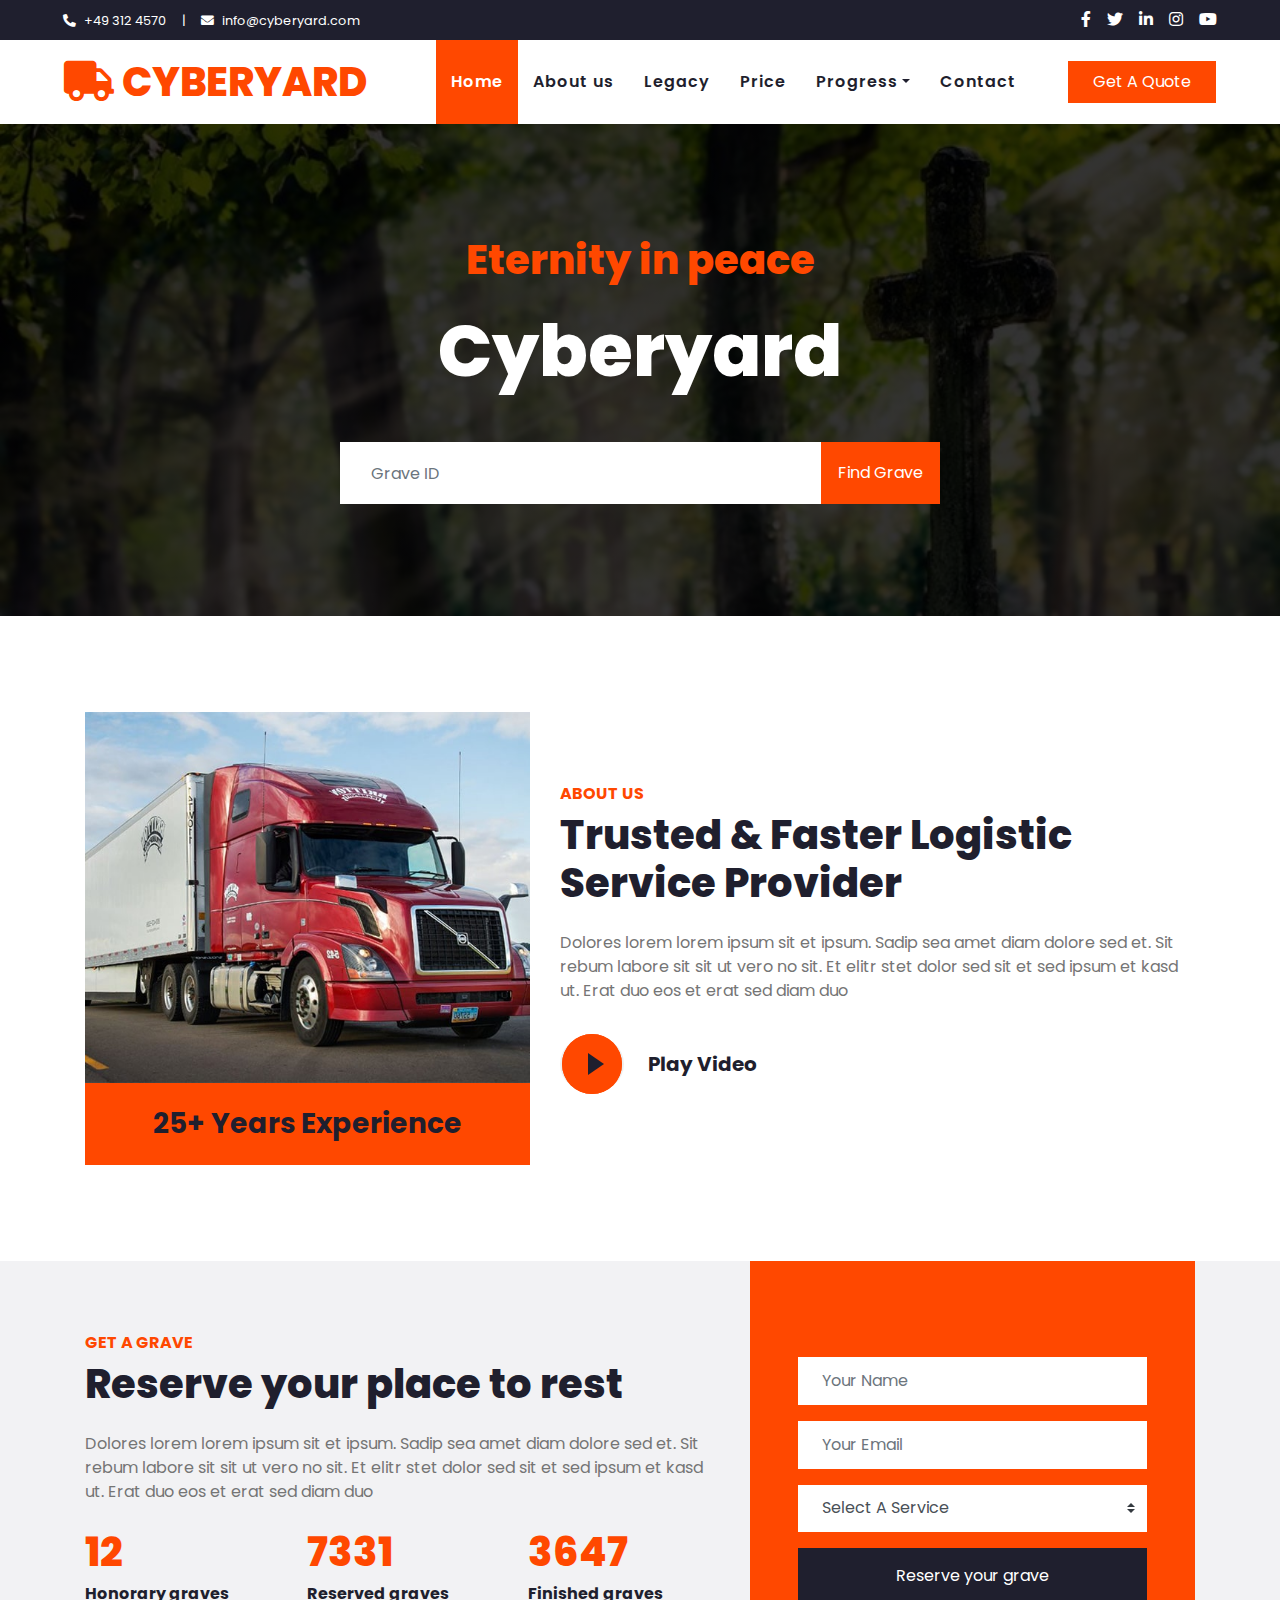
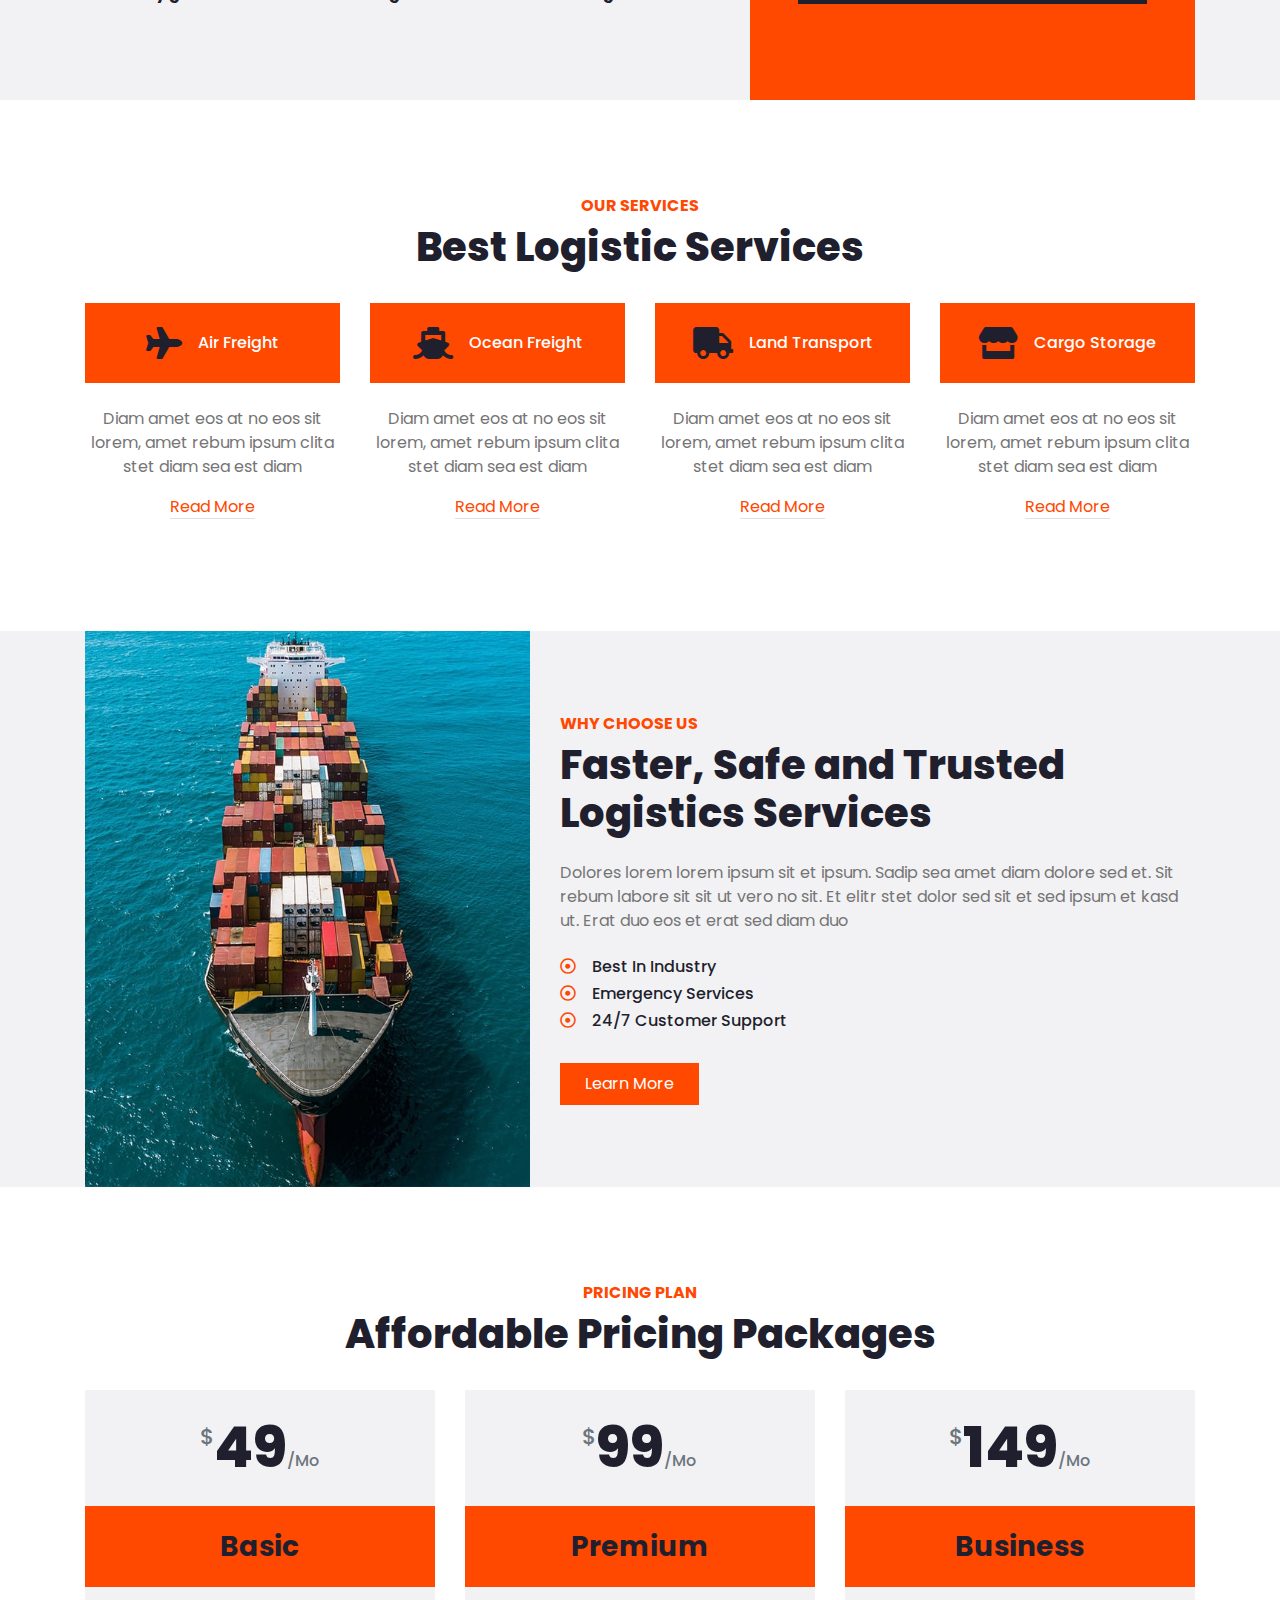
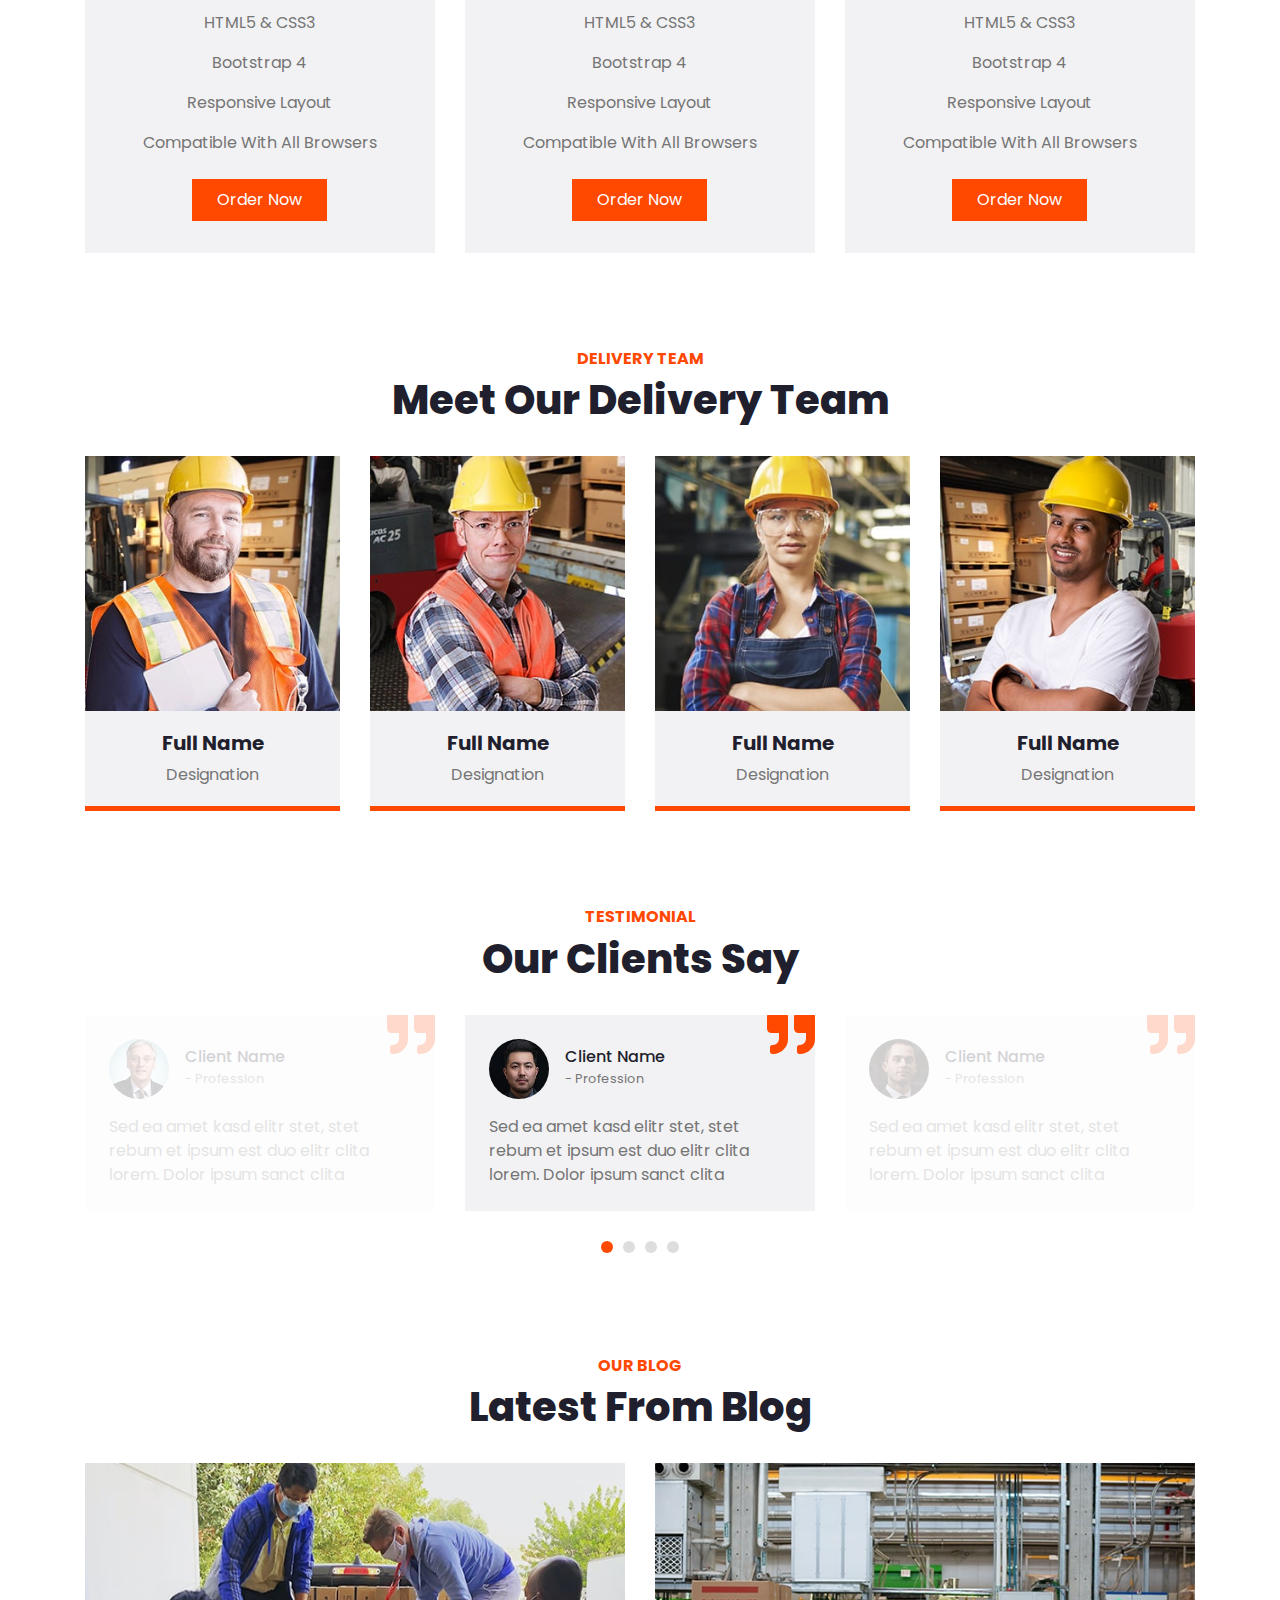
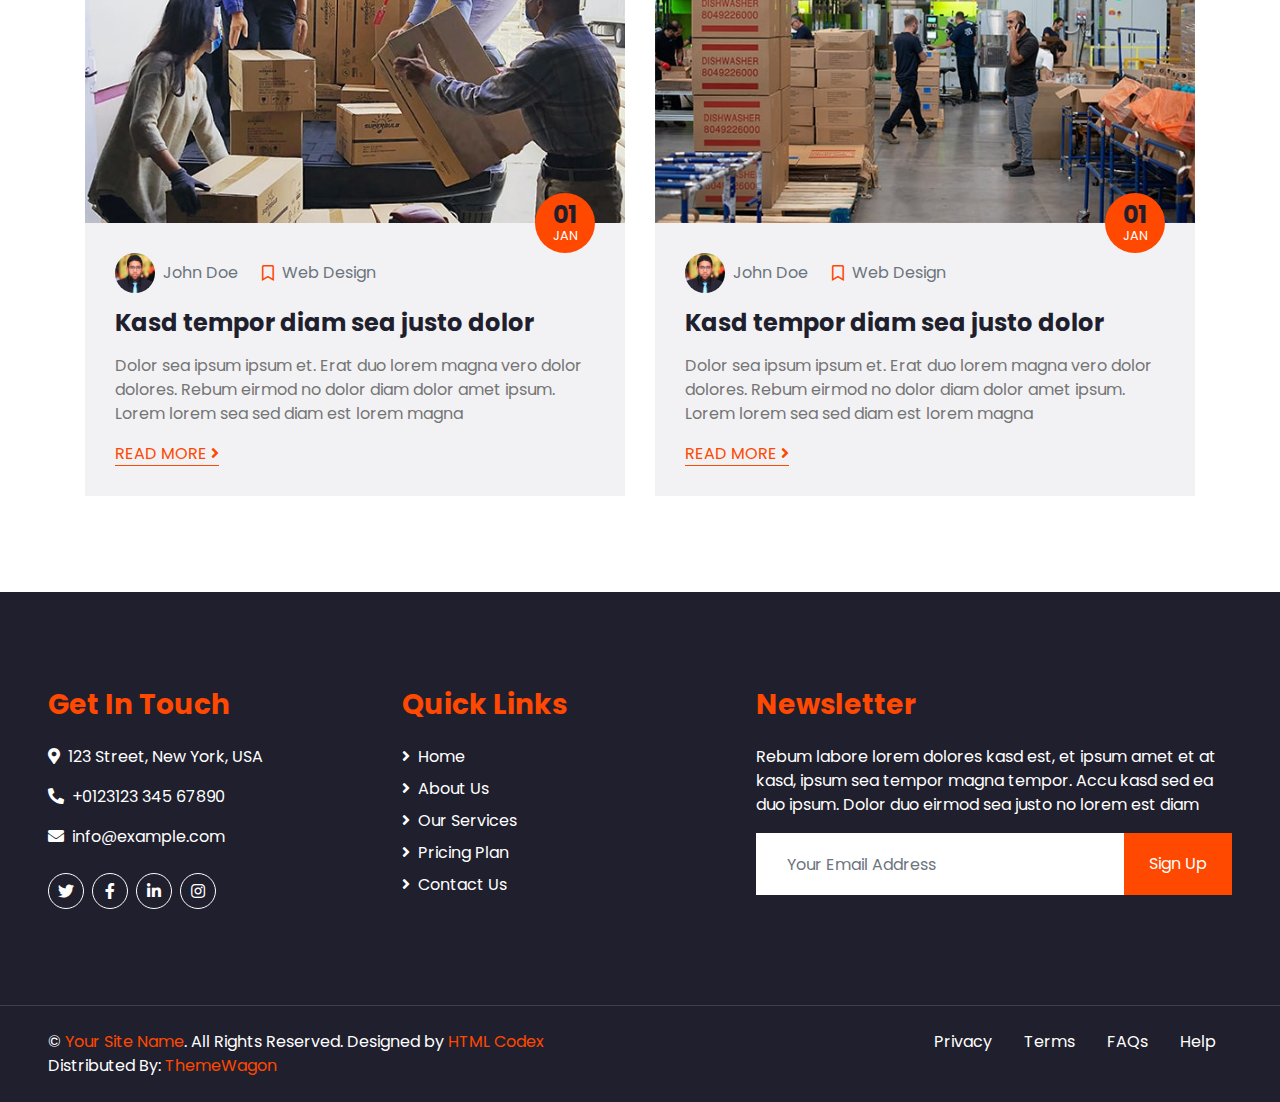
==== index.html @ 01bbca17 "Add files via upload" ====
<!DOCTYPE html>
<html lang="en">

<head>
    <meta charset="utf-8">
    <title>CyberYard</title>
    <meta content="width=device-width, initial-scale=1.0" name="viewport">
    <meta content="Free HTML Templates" name="keywords">
    <meta content="Free HTML Templates" name="description">

    <!-- Favicon -->
    <link href="img/favicon.ico" rel="icon">

    <!-- Google Web Fonts -->
    <link rel="preconnect" href="https://fonts.gstatic.com">
    <link href="https://fonts.googleapis.com/css2?family=Poppins:wght@100;200;300;400;500;600;700;800;900&display=swap" rel="stylesheet">

    <!-- Font Awesome -->
    <link href="https://cdnjs.cloudflare.com/ajax/libs/font-awesome/5.10.0/css/all.min.css" rel="stylesheet">

    <!-- Libraries Stylesheet -->
    <link href="lib/owlcarousel/assets/owl.carousel.min.css" rel="stylesheet">

    <!-- Customized Bootstrap Stylesheet -->
    <link href="css/style.css" rel="stylesheet">
</head>

<body>
    <!-- Topbar Start -->
    <div class="container-fluid bg-dark">
        <div class="row py-2 px-lg-5">
            <div class="col-lg-6 text-center text-lg-left mb-2 mb-lg-0">
                <div class="d-inline-flex align-items-center text-white">
                    <small><i class="fa fa-phone-alt mr-2"></i>+49 312 4570</small>
                    <small class="px-3">|</small>
                    <small><i class="fa fa-envelope mr-2"></i>info@cyberyard.com</small>
                </div>
            </div>
            <div class="col-lg-6 text-center text-lg-right">
                <div class="d-inline-flex align-items-center">
                    <a class="text-white px-2" href="">
                        <i class="fab fa-facebook-f"></i>
                    </a>
                    <a class="text-white px-2" href="">
                        <i class="fab fa-twitter"></i>
                    </a>
                    <a class="text-white px-2" href="">
                        <i class="fab fa-linkedin-in"></i>
                    </a>
                    <a class="text-white px-2" href="">
                        <i class="fab fa-instagram"></i>
                    </a>
                    <a class="text-white pl-2" href="">
                        <i class="fab fa-youtube"></i>
                    </a>
                </div>
            </div>
        </div>
    </div>
    <!-- Topbar End -->


    <!-- Navbar Start -->
    <div class="container-fluid p-0">
        <nav class="navbar navbar-expand-lg bg-light navbar-light py-3 py-lg-0 px-lg-5">
            <a href="index.html" class="navbar-brand ml-lg-3">
                <h1 class="m-0 display-5 text-uppercase text-primary"><i class="fa fa-truck mr-2"></i>CyberYard</h1>
            </a>
            <button type="button" class="navbar-toggler" data-toggle="collapse" data-target="#navbarCollapse">
                <span class="navbar-toggler-icon"></span>
            </button>
            <div class="collapse navbar-collapse justify-content-between px-lg-3" id="navbarCollapse">
                <div class="navbar-nav m-auto py-0">
                    <a href="index.html" class="nav-item nav-link active">Home</a>
                    <a href="about.html" class="nav-item nav-link">About us</a>
                    <a href="service.html" class="nav-item nav-link">Legacy</a>
                    <a href="price.html" class="nav-item nav-link">Price</a>
                    <div class="nav-item dropdown">
                        <a href="#" class="nav-link dropdown-toggle" data-toggle="dropdown">Progress</a>
                        <div class="dropdown-menu rounded-0 m-0">
                            <a href="blog.html" class="dropdown-item">Blog Grid</a>
                            <a href="single.html" class="dropdown-item">Blog Detail</a>
                        </div>
                    </div>
                    <a href="contact.html" class="nav-item nav-link">Contact</a>
                </div>
                <a href="" class="btn btn-primary py-2 px-4 d-none d-lg-block">Get A Quote</a>
            </div>
        </nav>
    </div>
    <!-- Navbar End -->


    <!-- Header Start -->
    <div class="jumbotron jumbotron-fluid mb-5">
        <div class="container text-center py-5">
            <h1 class="text-primary mb-4">Eternity in peace</h1>
            <h1 class="text-white display-3 mb-5">Cyberyard</h1>
            <div class="mx-auto" style="width: 100%; max-width: 600px;">
                <div class="input-group">
                    <input type="text" class="form-control border-light" style="padding: 30px;" placeholder="Grave ID">
                    <div class="input-group-append">
                        <button class="btn btn-primary px-3">Find Grave</button>
                    </div>
                </div>
            </div>
        </div>
    </div>
    <!-- Header End -->


    <!-- About Start -->
    <div class="container-fluid py-5">
        <div class="container">
            <div class="row align-items-center">
                <div class="col-lg-5 pb-4 pb-lg-0">
                    <img class="img-fluid w-100" src="img/about.jpg" alt="">
                    <div class="bg-primary text-dark text-center p-4">
                        <h3 class="m-0">25+ Years Experience</h3>
                    </div>
                </div>
                <div class="col-lg-7">
                    <h6 class="text-primary text-uppercase font-weight-bold">About Us</h6>
                    <h1 class="mb-4">Trusted & Faster Logistic Service Provider</h1>
                    <p class="mb-4">Dolores lorem lorem ipsum sit et ipsum. Sadip sea amet diam dolore sed et. Sit rebum labore sit sit ut vero no sit. Et elitr stet dolor sed sit et sed ipsum et kasd ut. Erat duo eos et erat sed diam duo</p>
                    <div class="d-flex align-items-center pt-2">
                        <button type="button" class="btn-play" data-toggle="modal"
                            data-src="https://www.youtube.com/embed/DWRcNpR6Kdc" data-target="#videoModal">
                            <span></span>
                        </button>
                        <h5 class="font-weight-bold m-0 ml-4">Play Video</h5>
                    </div>
                </div>
            </div>
        </div>
        <!-- Video Modal -->
        <div class="modal fade" id="videoModal" tabindex="-1" role="dialog" aria-labelledby="exampleModalLabel" aria-hidden="true">
            <div class="modal-dialog" role="document">
                <div class="modal-content">
                    <div class="modal-body">
                        <button type="button" class="close" data-dismiss="modal" aria-label="Close">
                            <span aria-hidden="true">&times;</span>
                        </button>        
                        <!-- 16:9 aspect ratio -->
                        <div class="embed-responsive embed-responsive-16by9">
                            <iframe class="embed-responsive-item" src="" id="video"  allowscriptaccess="always" allow="autoplay"></iframe>
                        </div>
                    </div>
                </div>
            </div>
        </div>
    </div>
    <!-- About End -->


    <!--  Quote Request Start -->
    <div class="container-fluid bg-secondary my-5">
        <div class="container">
            <div class="row align-items-center">
                <div class="col-lg-7 py-5 py-lg-0">
                    <h6 class="text-primary text-uppercase font-weight-bold">Get A Grave</h6>
                    <h1 class="mb-4">Reserve your place to rest</h1>
                    <p class="mb-4">Dolores lorem lorem ipsum sit et ipsum. Sadip sea amet diam dolore sed et. Sit rebum labore sit sit ut vero no sit. Et elitr stet dolor sed sit et sed ipsum et kasd ut. Erat duo eos et erat sed diam duo</p>
                    <div class="row">
                        <div class="col-sm-4">
                            <h1 class="text-primary mb-2" data-toggle="counter-up">12</h1>
                            <h6 class="font-weight-bold mb-4">Honorary graves</h6>
                        </div>
                        <div class="col-sm-4">
                            <h1 class="text-primary mb-2" data-toggle="counter-up">7331</h1>
                            <h6 class="font-weight-bold mb-4">Reserved graves</h6>
                        </div>
                        <div class="col-sm-4">
                            <h1 class="text-primary mb-2" data-toggle="counter-up">3647</h1>
                            <h6 class="font-weight-bold mb-4">Finished graves</h6>
                        </div>
                    </div>
                </div>
                <div class="col-lg-5">
                    <div class="bg-primary py-5 px-4 px-sm-5">
                        <form class="py-5">
                            <div class="form-group">
                                <input type="text" class="form-control border-0 p-4" placeholder="Your Name" required="required" />
                            </div>
                            <div class="form-group">
                                <input type="email" class="form-control border-0 p-4" placeholder="Your Email" required="required" />
                            </div>
                            <div class="form-group">
                                <select class="custom-select border-0 px-4" style="height: 47px;">
                                    <option selected>Select A Service</option>
                                    <option value="1">Service 1</option>
                                    <option value="2">Service 1</option>
                                    <option value="3">Service 1</option>
                                </select>
                            </div>
                            <div>
                                <button class="btn btn-dark btn-block border-0 py-3" type="submit">Reserve your grave</button>
                            </div>
                        </form>
                    </div>
                </div>
            </div>
        </div>
    </div>
    <!-- Quote Request Start -->


    <!-- Services Start -->
    <div class="container-fluid pt-5">
        <div class="container">
            <div class="text-center pb-2">
                <h6 class="text-primary text-uppercase font-weight-bold">Our Services</h6>
                <h1 class="mb-4">Best Logistic Services</h1>
            </div>
            <div class="row pb-3">
                <div class="col-lg-3 col-md-6 text-center mb-5">
                    <div class="d-flex align-items-center justify-content-center bg-primary mb-4 p-4">
                        <i class="fa fa-2x fa-plane text-dark pr-3"></i>
                        <h6 class="text-white font-weight-medium m-0">Air Freight</h6>
                    </div>
                    <p>Diam amet eos at no eos sit lorem, amet rebum ipsum clita stet diam sea est diam</p>
                    <a class="border-bottom text-decoration-none" href="">Read More</a>
                </div>
                <div class="col-lg-3 col-md-6 text-center mb-5">
                    <div class="d-flex align-items-center justify-content-center bg-primary mb-4 p-4">
                        <i class="fa fa-2x fa-ship text-dark pr-3"></i>
                        <h6 class="text-white font-weight-medium m-0">Ocean Freight</h6>
                    </div>
                    <p>Diam amet eos at no eos sit lorem, amet rebum ipsum clita stet diam sea est diam</p>
                    <a class="border-bottom text-decoration-none" href="">Read More</a>
                </div>
                <div class="col-lg-3 col-md-6 text-center mb-5">
                    <div class="d-flex align-items-center justify-content-center bg-primary mb-4 p-4">
                        <i class="fa fa-2x fa-truck text-dark pr-3"></i>
                        <h6 class="text-white font-weight-medium m-0">Land Transport</h6>
                    </div>
                    <p>Diam amet eos at no eos sit lorem, amet rebum ipsum clita stet diam sea est diam</p>
                    <a class="border-bottom text-decoration-none" href="">Read More</a>
                </div>
                <div class="col-lg-3 col-md-6 text-center mb-5">
                    <div class="d-flex align-items-center justify-content-center bg-primary mb-4 p-4">
                        <i class="fa fa-2x fa-store text-dark pr-3"></i>
                        <h6 class="text-white font-weight-medium m-0">Cargo Storage</h6>
                    </div>
                    <p>Diam amet eos at no eos sit lorem, amet rebum ipsum clita stet diam sea est diam</p>
                    <a class="border-bottom text-decoration-none" href="">Read More</a>
                </div>
            </div>
        </div>
    </div>
    <!-- Services End -->


    <!-- Features Start -->
    <div class="container-fluid bg-secondary my-5">
        <div class="container">
            <div class="row align-items-center">
                <div class="col-lg-5">
                    <img class="img-fluid w-100" src="img/feature.jpg" alt="">
                </div>
                <div class="col-lg-7 py-5 py-lg-0">
                    <h6 class="text-primary text-uppercase font-weight-bold">Why Choose Us</h6>
                    <h1 class="mb-4">Faster, Safe and Trusted Logistics Services</h1>
                    <p class="mb-4">Dolores lorem lorem ipsum sit et ipsum. Sadip sea amet diam dolore sed et. Sit rebum labore sit sit ut vero no sit. Et elitr stet dolor sed sit et sed ipsum et kasd ut. Erat duo eos et erat sed diam duo</p>
                    <ul class="list-inline">
                        <li><h6><i class="far fa-dot-circle text-primary mr-3"></i>Best In Industry</h6>
                        <li><h6><i class="far fa-dot-circle text-primary mr-3"></i>Emergency Services</h6></li>
                        <li><h6><i class="far fa-dot-circle text-primary mr-3"></i>24/7 Customer Support</h6></li>
                    </ul>
                    <a href="" class="btn btn-primary mt-3 py-2 px-4">Learn More</a>
                </div>
            </div>
        </div>
    </div>
    <!-- Features End -->


    <!-- Pricing Plan Start -->
    <div class="container-fluid pt-5">
        <div class="container">
            <div class="text-center pb-2">
                <h6 class="text-primary text-uppercase font-weight-bold">Pricing Plan</h6>
                <h1 class="mb-4">Affordable Pricing Packages</h1>
            </div>
            <div class="row">
                <div class="col-md-4 mb-5">
                    <div class="bg-secondary">
                        <div class="text-center p-4">
                            <h1 class="display-4 mb-0">
                                <small class="align-top text-muted font-weight-medium" style="font-size: 22px; line-height: 45px;">$</small>49<small class="align-bottom text-muted font-weight-medium" style="font-size: 16px; line-height: 40px;">/Mo</small>
                            </h1>
                        </div>
                        <div class="bg-primary text-center p-4">
                            <h3 class="m-0">Basic</h3>
                        </div>
                        <div class="d-flex flex-column align-items-center py-4">
                            <p>HTML5 & CSS3</p>
                            <p>Bootstrap 4</p>
                            <p>Responsive Layout</p>
                            <p>Compatible With All Browsers</p>
                            <a href="" class="btn btn-primary py-2 px-4 my-2">Order Now</a>
                        </div>
                    </div>
                </div>
                <div class="col-md-4 mb-5">
                    <div class="bg-secondary">
                        <div class="text-center p-4">
                            <h1 class="display-4 mb-0">
                                <small class="align-top text-muted font-weight-medium" style="font-size: 22px; line-height: 45px;">$</small>99<small class="align-bottom text-muted font-weight-medium" style="font-size: 16px; line-height: 40px;">/Mo</small>
                            </h1>
                        </div>
                        <div class="bg-primary text-center p-4">
                            <h3 class="m-0">Premium</h3>
                        </div>
                        <div class="d-flex flex-column align-items-center py-4">
                            <p>HTML5 & CSS3</p>
                            <p>Bootstrap 4</p>
                            <p>Responsive Layout</p>
                            <p>Compatible With All Browsers</p>
                            <a href="" class="btn btn-primary py-2 px-4 my-2">Order Now</a>
                        </div>
                    </div>
                </div>
                <div class="col-md-4 mb-5">
                    <div class="bg-secondary">
                        <div class="text-center p-4">
                            <h1 class="display-4 mb-0">
                                <small class="align-top text-muted font-weight-medium" style="font-size: 22px; line-height: 45px;">$</small>149<small class="align-bottom text-muted font-weight-medium" style="font-size: 16px; line-height: 40px;">/Mo</small>
                            </h1>
                        </div>
                        <div class="bg-primary text-center p-4">
                            <h3 class="m-0">Business</h3>
                        </div>
                        <div class="d-flex flex-column align-items-center py-4">
                            <p>HTML5 & CSS3</p>
                            <p>Bootstrap 4</p>
                            <p>Responsive Layout</p>
                            <p>Compatible With All Browsers</p>
                            <a href="" class="btn btn-primary py-2 px-4 my-2">Order Now</a>
                        </div>
                    </div>
                </div>
            </div>
        </div>
    </div>
    <!-- Pricing Plan End -->


    <!-- Team Start -->
    <div class="container-fluid pt-5">
        <div class="container">
            <div class="text-center pb-2">
                <h6 class="text-primary text-uppercase font-weight-bold">Delivery Team</h6>
                <h1 class="mb-4">Meet Our Delivery Team</h1>
            </div>
            <div class="row">
                <div class="col-lg-3 col-md-6">
                    <div class="team card position-relative overflow-hidden border-0 mb-5">
                        <img class="card-img-top" src="img/team-1.jpg" alt="">
                        <div class="card-body text-center p-0">
                            <div class="team-text d-flex flex-column justify-content-center bg-secondary">
                                <h5 class="font-weight-bold">Full Name</h5>
                                <span>Designation</span>
                            </div>
                            <div class="team-social d-flex align-items-center justify-content-center bg-primary">
                                <a class="btn btn-outline-dark btn-social mr-2" href="#"><i class="fab fa-twitter"></i></a>
                                <a class="btn btn-outline-dark btn-social mr-2" href="#"><i class="fab fa-facebook-f"></i></a>
                                <a class="btn btn-outline-dark btn-social mr-2" href="#"><i class="fab fa-linkedin-in"></i></a>
                                <a class="btn btn-outline-dark btn-social" href="#"><i class="fab fa-instagram"></i></a>
                            </div>
                        </div>
                    </div>
                </div>
                <div class="col-lg-3 col-md-6">
                    <div class="team card position-relative overflow-hidden border-0 mb-5">
                        <img class="card-img-top" src="img/team-2.jpg" alt="">
                        <div class="card-body text-center p-0">
                            <div class="team-text d-flex flex-column justify-content-center bg-secondary">
                                <h5 class="font-weight-bold">Full Name</h5>
                                <span>Designation</span>
                            </div>
                            <div class="team-social d-flex align-items-center justify-content-center bg-primary">
                                <a class="btn btn-outline-dark btn-social mr-2" href="#"><i class="fab fa-twitter"></i></a>
                                <a class="btn btn-outline-dark btn-social mr-2" href="#"><i class="fab fa-facebook-f"></i></a>
                                <a class="btn btn-outline-dark btn-social mr-2" href="#"><i class="fab fa-linkedin-in"></i></a>
                                <a class="btn btn-outline-dark btn-social" href="#"><i class="fab fa-instagram"></i></a>
                            </div>
                        </div>
                    </div>
                </div>
                <div class="col-lg-3 col-md-6">
                    <div class="team card position-relative overflow-hidden border-0 mb-5">
                        <img class="card-img-top" src="img/team-3.jpg" alt="">
                        <div class="card-body text-center p-0">
                            <div class="team-text d-flex flex-column justify-content-center bg-secondary">
                                <h5 class="font-weight-bold">Full Name</h5>
                                <span>Designation</span>
                            </div>
                            <div class="team-social d-flex align-items-center justify-content-center bg-primary">
                                <a class="btn btn-outline-dark btn-social mr-2" href="#"><i class="fab fa-twitter"></i></a>
                                <a class="btn btn-outline-dark btn-social mr-2" href="#"><i class="fab fa-facebook-f"></i></a>
                                <a class="btn btn-outline-dark btn-social mr-2" href="#"><i class="fab fa-linkedin-in"></i></a>
                                <a class="btn btn-outline-dark btn-social" href="#"><i class="fab fa-instagram"></i></a>
                            </div>
                        </div>
                    </div>
                </div>
                <div class="col-lg-3 col-md-6">
                    <div class="team card position-relative overflow-hidden border-0 mb-5">
                        <img class="card-img-top" src="img/team-4.jpg" alt="">
                        <div class="card-body text-center p-0">
                            <div class="team-text d-flex flex-column justify-content-center bg-secondary">
                                <h5 class="font-weight-bold">Full Name</h5>
                                <span>Designation</span>
                            </div>
                            <div class="team-social d-flex align-items-center justify-content-center bg-primary">
                                <a class="btn btn-outline-dark btn-social mr-2" href="#"><i class="fab fa-twitter"></i></a>
                                <a class="btn btn-outline-dark btn-social mr-2" href="#"><i class="fab fa-facebook-f"></i></a>
                                <a class="btn btn-outline-dark btn-social mr-2" href="#"><i class="fab fa-linkedin-in"></i></a>
                                <a class="btn btn-outline-dark btn-social" href="#"><i class="fab fa-instagram"></i></a>
                            </div>
                        </div>
                    </div>
                </div>
            </div>
        </div>
    </div>
    <!-- Team End -->


    <!-- Testimonial Start -->
    <div class="container-fluid py-5">
        <div class="container">
            <div class="text-center pb-2">
                <h6 class="text-primary text-uppercase font-weight-bold">Testimonial</h6>
                <h1 class="mb-4">Our Clients Say</h1>
            </div>
            <div class="owl-carousel testimonial-carousel">
                <div class="position-relative bg-secondary p-4">
                    <i class="fa fa-3x fa-quote-right text-primary position-absolute" style="top: -6px; right: 0;"></i>
                    <div class="d-flex align-items-center mb-3">
                        <img class="img-fluid rounded-circle" src="img/testimonial-1.jpg" style="width: 60px; height: 60px;" alt="">
                        <div class="ml-3">
                            <h6 class="font-weight-semi-bold m-0">Client Name</h6>
                            <small>- Profession</small>
                        </div>
                    </div>
                    <p class="m-0">Sed ea amet kasd elitr stet, stet rebum et ipsum est duo elitr clita lorem. Dolor ipsum sanct clita</p>
                </div>
                <div class="position-relative bg-secondary p-4">
                    <i class="fa fa-3x fa-quote-right text-primary position-absolute" style="top: -6px; right: 0;"></i>
                    <div class="d-flex align-items-center mb-3">
                        <img class="img-fluid rounded-circle" src="img/testimonial-2.jpg" style="width: 60px; height: 60px;" alt="">
                        <div class="ml-3">
                            <h6 class="font-weight-semi-bold m-0">Client Name</h6>
                            <small>- Profession</small>
                        </div>
                    </div>
                    <p class="m-0">Sed ea amet kasd elitr stet, stet rebum et ipsum est duo elitr clita lorem. Dolor ipsum sanct clita</p>
                </div>
                <div class="position-relative bg-secondary p-4">
                    <i class="fa fa-3x fa-quote-right text-primary position-absolute" style="top: -6px; right: 0;"></i>
                    <div class="d-flex align-items-center mb-3">
                        <img class="img-fluid rounded-circle" src="img/testimonial-3.jpg" style="width: 60px; height: 60px;" alt="">
                        <div class="ml-3">
                            <h6 class="font-weight-semi-bold m-0">Client Name</h6>
                            <small>- Profession</small>
                        </div>
                    </div>
                    <p class="m-0">Sed ea amet kasd elitr stet, stet rebum et ipsum est duo elitr clita lorem. Dolor ipsum sanct clita</p>
                </div>
                <div class="position-relative bg-secondary p-4">
                    <i class="fa fa-3x fa-quote-right text-primary position-absolute" style="top: -6px; right: 0;"></i>
                    <div class="d-flex align-items-center mb-3">
                        <img class="img-fluid rounded-circle" src="img/testimonial-4.jpg" style="width: 60px; height: 60px;" alt="">
                        <div class="ml-3">
                            <h6 class="font-weight-semi-bold m-0">Client Name</h6>
                            <small>- Profession</small>
                        </div>
                    </div>
                    <p class="m-0">Sed ea amet kasd elitr stet, stet rebum et ipsum est duo elitr clita lorem. Dolor ipsum sanct clita</p>
                </div>
            </div>
        </div>
    </div>
    <!-- Testimonial End -->


    <!-- Blog Start -->
    <div class="container-fluid pt-5">
        <div class="container">
            <div class="text-center pb-2">
                <h6 class="text-primary text-uppercase font-weight-bold">Our Blog</h6>
                <h1 class="mb-4">Latest From Blog</h1>
            </div>
            <div class="row">
                <div class="col-md-6 mb-5">
                    <div class="position-relative">
                        <img class="img-fluid w-100" src="img/blog-1.jpg" alt="">
                        <div class="position-absolute bg-primary d-flex flex-column align-items-center justify-content-center rounded-circle"
                            style="width: 60px; height: 60px; bottom: -30px; right: 30px;">
                            <h4 class="font-weight-bold mb-n1">01</h4>
                            <small class="text-white text-uppercase">Jan</small>
                        </div>
                    </div>
                    <div class="bg-secondary" style="padding: 30px;">
                        <div class="d-flex mb-3">
                            <div class="d-flex align-items-center">
                                <img class="rounded-circle" style="width: 40px; height: 40px;" src="img/user.jpg" alt="">
                                <a class="text-muted ml-2" href="">John Doe</a>
                            </div>
                            <div class="d-flex align-items-center ml-4">
                                <i class="far fa-bookmark text-primary"></i>
                                <a class="text-muted ml-2" href="">Web Design</a>
                            </div>
                        </div>
                        <h4 class="font-weight-bold mb-3">Kasd tempor diam sea justo dolor</h4>
                        <p>Dolor sea ipsum ipsum et. Erat duo lorem magna vero dolor dolores. Rebum eirmod no dolor diam dolor amet ipsum. Lorem lorem sea sed diam est lorem magna</p>
                        <a class="border-bottom border-primary text-uppercase text-decoration-none" href="">Read More <i class="fa fa-angle-right"></i></a>
                    </div>
                </div>
                <div class="col-md-6 mb-5">
                    <div class="position-relative">
                        <img class="img-fluid w-100" src="img/blog-2.jpg" alt="">
                        <div class="position-absolute bg-primary d-flex flex-column align-items-center justify-content-center rounded-circle"
                            style="width: 60px; height: 60px; bottom: -30px; right: 30px;">
                            <h4 class="font-weight-bold mb-n1">01</h4>
                            <small class="text-white text-uppercase">Jan</small>
                        </div>
                    </div>
                    <div class="bg-secondary" style="padding: 30px;">
                        <div class="d-flex mb-3">
                            <div class="d-flex align-items-center">
                                <img class="rounded-circle" style="width: 40px; height: 40px;" src="img/user.jpg" alt="">
                                <a class="text-muted ml-2" href="">John Doe</a>
                            </div>
                            <div class="d-flex align-items-center ml-4">
                                <i class="far fa-bookmark text-primary"></i>
                                <a class="text-muted ml-2" href="">Web Design</a>
                            </div>
                        </div>
                        <h4 class="font-weight-bold mb-3">Kasd tempor diam sea justo dolor</h4>
                        <p>Dolor sea ipsum ipsum et. Erat duo lorem magna vero dolor dolores. Rebum eirmod no dolor diam dolor amet ipsum. Lorem lorem sea sed diam est lorem magna</p>
                        <a class="border-bottom border-primary text-uppercase text-decoration-none" href="">Read More <i class="fa fa-angle-right"></i></a>
                    </div>
                </div>
            </div>
        </div>
    </div>
    <!-- Blog End -->


    <!-- Footer Start -->
    <div class="container-fluid bg-dark text-white mt-5 py-5 px-sm-3 px-md-5">
        <div class="row pt-5">
            <div class="col-lg-7 col-md-6">
                <div class="row">
                    <div class="col-md-6 mb-5">
                        <h3 class="text-primary mb-4">Get In Touch</h3>
                        <p><i class="fa fa-map-marker-alt mr-2"></i>123 Street, New York, USA</p>
                        <p><i class="fa fa-phone-alt mr-2"></i>+0123123 345 67890</p>
                        <p><i class="fa fa-envelope mr-2"></i>info@example.com</p>
                        <div class="d-flex justify-content-start mt-4">
                            <a class="btn btn-outline-light btn-social mr-2" href="#"><i class="fab fa-twitter"></i></a>
                            <a class="btn btn-outline-light btn-social mr-2" href="#"><i class="fab fa-facebook-f"></i></a>
                            <a class="btn btn-outline-light btn-social mr-2" href="#"><i class="fab fa-linkedin-in"></i></a>
                            <a class="btn btn-outline-light btn-social" href="#"><i class="fab fa-instagram"></i></a>
                        </div>
                    </div>
                    <div class="col-md-6 mb-5">
                        <h3 class="text-primary mb-4">Quick Links</h3>
                        <div class="d-flex flex-column justify-content-start">
                            <a class="text-white mb-2" href="#"><i class="fa fa-angle-right mr-2"></i>Home</a>
                            <a class="text-white mb-2" href="#"><i class="fa fa-angle-right mr-2"></i>About Us</a>
                            <a class="text-white mb-2" href="#"><i class="fa fa-angle-right mr-2"></i>Our Services</a>
                            <a class="text-white mb-2" href="#"><i class="fa fa-angle-right mr-2"></i>Pricing Plan</a>
                            <a class="text-white" href="#"><i class="fa fa-angle-right mr-2"></i>Contact Us</a>
                        </div>
                    </div>
                </div>
            </div>
            <div class="col-lg-5 col-md-6 mb-5">
                <h3 class="text-primary mb-4">Newsletter</h3>
                <p>Rebum labore lorem dolores kasd est, et ipsum amet et at kasd, ipsum sea tempor magna tempor. Accu kasd sed ea duo ipsum. Dolor duo eirmod sea justo no lorem est diam</p>
                <div class="w-100">
                    <div class="input-group">
                        <input type="text" class="form-control border-light" style="padding: 30px;" placeholder="Your Email Address">
                        <div class="input-group-append">
                            <button class="btn btn-primary px-4">Sign Up</button>
                        </div>
                    </div>
                </div>
            </div>
        </div>
    </div>
    <div class="container-fluid bg-dark text-white border-top py-4 px-sm-3 px-md-5" style="border-color: #3E3E4E !important;">
        <div class="row">
            <div class="col-lg-6 text-center text-md-left mb-3 mb-md-0">
                <p class="m-0 text-white">&copy; <a href="#">Your Site Name</a>. All Rights Reserved. 
				
				<!--/*** This template is free as long as you keep the footer author’s credit link/attribution link/backlink. If you'd like to use the template without the footer author’s credit link/attribution link/backlink, you can purchase the Credit Removal License from "https://htmlcodex.com/credit-removal". Thank you for your support. ***/-->
				Designed by <a href="https://htmlcodex.com">HTML Codex</a>
                <br>Distributed By: <a href="https://themewagon.com" target="_blank">ThemeWagon</a>
                </p>
            </div>
            <div class="col-lg-6 text-center text-md-right">
                <ul class="nav d-inline-flex">
                    <li class="nav-item">
                        <a class="nav-link text-white py-0" href="#">Privacy</a>
                    </li>
                    <li class="nav-item">
                        <a class="nav-link text-white py-0" href="#">Terms</a>
                    </li>
                    <li class="nav-item">
                        <a class="nav-link text-white py-0" href="#">FAQs</a>
                    </li>
                    <li class="nav-item">
                        <a class="nav-link text-white py-0" href="#">Help</a>
                    </li>
                </ul>
            </div>
        </div>
    </div>
    <!-- Footer End -->


    <!-- Back to Top -->
    <a href="#" class="btn btn-lg btn-primary back-to-top"><i class="fa fa-angle-double-up"></i></a>


    <!-- JavaScript Libraries -->
    <script src="https://code.jquery.com/jquery-3.4.1.min.js"></script>
    <script src="https://stackpath.bootstrapcdn.com/bootstrap/4.4.1/js/bootstrap.bundle.min.js"></script>
    <script src="lib/easing/easing.min.js"></script>
    <script src="lib/waypoints/waypoints.min.js"></script>
    <script src="lib/counterup/counterup.min.js"></script>
    <script src="lib/owlcarousel/owl.carousel.min.js"></script>

    <!-- Contact Javascript File -->
    <script src="mail/jqBootstrapValidation.min.js"></script>
    <script src="mail/contact.js"></script>

    <!-- Template Javascript -->
    <script src="js/main.js"></script>
</body>

</html>
---- css/style.css ----
/******* Bootstrap Theming ********/
/*!
 * Bootstrap v4.5.3 (https://getbootstrap.com/)
 * Copyright 2011-2020 The Bootstrap Authors
 * Copyright 2011-2020 Twitter, Inc.
 * Licensed under MIT (https://github.com/twbs/bootstrap/blob/main/LICENSE)
 */
:root {
  --blue: #007bff;
  --indigo: #6610f2;
  --purple: #6f42c1;
  --pink: #e83e8c;
  --red: #dc3545;
  --orange: #fd7e14;
  --yellow: #ffc107;
  --green: #28a745;
  --teal: #20c997;
  --cyan: #17a2b8;
  --white: #fff;
  --gray: #6c757d;
  --gray-dark: #343a40;
  --primary: #FF4800;
  --secondary: #F2F2F4;
  --success: #28a745;
  --info: #17a2b8;
  --warning: #ffc107;
  --danger: #dc3545;
  --light: #FFFFFF;
  --dark: #1F1F2E;
  --breakpoint-xs: 0;
  --breakpoint-sm: 576px;
  --breakpoint-md: 768px;
  --breakpoint-lg: 992px;
  --breakpoint-xl: 1200px;
  --font-family-sans-serif: "Poppins", sans-serif;
  --font-family-monospace: SFMono-Regular, Menlo, Monaco, Consolas, "Liberation Mono", "Courier New", monospace;
}

*,
*::before,
*::after {
  box-sizing: border-box;
}

html {
  font-family: sans-serif;
  line-height: 1.15;
  -webkit-text-size-adjust: 100%;
  -webkit-tap-highlight-color: rgba(0, 0, 0, 0);
}

article, aside, figcaption, figure, footer, header, hgroup, main, nav, section {
  display: block;
}

body {
  margin: 0;
  font-family: "Poppins", sans-serif;
  font-size: 1rem;
  font-weight: 400;
  line-height: 1.5;
  color: #757575;
  text-align: left;
  background-color: #fff;
}

[tabindex="-1"]:focus:not(:focus-visible) {
  outline: 0 !important;
}

hr {
  box-sizing: content-box;
  height: 0;
  overflow: visible;
}

h1, h2, h3, h4, h5, h6 {
  margin-top: 0;
  margin-bottom: 0.5rem;
}

p {
  margin-top: 0;
  margin-bottom: 1rem;
}

abbr[title],
abbr[data-original-title] {
  text-decoration: underline;
  text-decoration: underline dotted;
  cursor: help;
  border-bottom: 0;
  text-decoration-skip-ink: none;
}

address {
  margin-bottom: 1rem;
  font-style: normal;
  line-height: inherit;
}

ol,
ul,
dl {
  margin-top: 0;
  margin-bottom: 1rem;
}

ol ol,
ul ul,
ol ul,
ul ol {
  margin-bottom: 0;
}

dt {
  font-weight: 700;
}

dd {
  margin-bottom: .5rem;
  margin-left: 0;
}

blockquote {
  margin: 0 0 1rem;
}

b,
strong {
  font-weight: bolder;
}

small {
  font-size: 80%;
}

sub,
sup {
  position: relative;
  font-size: 75%;
  line-height: 0;
  vertical-align: baseline;
}

sub {
  bottom: -.25em;
}

sup {
  top: -.5em;
}

a {
  color: #FF4800;
  text-decoration: none;
  background-color: transparent;
}

a:hover {
  color: #b33200;
  text-decoration: underline;
}

a:not([href]):not([class]) {
  color: inherit;
  text-decoration: none;
}

a:not([href]):not([class]):hover {
  color: inherit;
  text-decoration: none;
}

pre,
code,
kbd,
samp {
  font-family: SFMono-Regular, Menlo, Monaco, Consolas, "Liberation Mono", "Courier New", monospace;
  font-size: 1em;
}

pre {
  margin-top: 0;
  margin-bottom: 1rem;
  overflow: auto;
  -ms-overflow-style: scrollbar;
}

figure {
  margin: 0 0 1rem;
}

img {
  vertical-align: middle;
  border-style: none;
}

svg {
  overflow: hidden;
  vertical-align: middle;
}

table {
  border-collapse: collapse;
}

caption {
  padding-top: 0.75rem;
  padding-bottom: 0.75rem;
  color: #6c757d;
  text-align: left;
  caption-side: bottom;
}

th {
  text-align: inherit;
  text-align: -webkit-match-parent;
}

label {
  display: inline-block;
  margin-bottom: 0.5rem;
}

button {
  border-radius: 0;
}

button:focus {
  outline: 1px dotted;
  outline: 5px auto -webkit-focus-ring-color;
}

input,
button,
select,
optgroup,
textarea {
  margin: 0;
  font-family: inherit;
  font-size: inherit;
  line-height: inherit;
}

button,
input {
  overflow: visible;
}

button,
select {
  text-transform: none;
}

[role="button"] {
  cursor: pointer;
}

select {
  word-wrap: normal;
}

button,
[type="button"],
[type="reset"],
[type="submit"] {
  -webkit-appearance: button;
}

button:not(:disabled),
[type="button"]:not(:disabled),
[type="reset"]:not(:disabled),
[type="submit"]:not(:disabled) {
  cursor: pointer;
}

button::-moz-focus-inner,
[type="button"]::-moz-focus-inner,
[type="reset"]::-moz-focus-inner,
[type="submit"]::-moz-focus-inner {
  padding: 0;
  border-style: none;
}

input[type="radio"],
input[type="checkbox"] {
  box-sizing: border-box;
  padding: 0;
}

textarea {
  overflow: auto;
  resize: vertical;
}

fieldset {
  min-width: 0;
  padding: 0;
  margin: 0;
  border: 0;
}

legend {
  display: block;
  width: 100%;
  max-width: 100%;
  padding: 0;
  margin-bottom: .5rem;
  font-size: 1.5rem;
  line-height: inherit;
  color: inherit;
  white-space: normal;
}

@media (max-width: 1200px) {
  legend {
    font-size: calc(1.275rem + 0.3vw) ;
  }
}

progress {
  vertical-align: baseline;
}

[type="number"]::-webkit-inner-spin-button,
[type="number"]::-webkit-outer-spin-button {
  height: auto;
}

[type="search"] {
  outline-offset: -2px;
  -webkit-appearance: none;
}

[type="search"]::-webkit-search-decoration {
  -webkit-appearance: none;
}

::-webkit-file-upload-button {
  font: inherit;
  -webkit-appearance: button;
}

output {
  display: inline-block;
}

summary {
  display: list-item;
  cursor: pointer;
}

template {
  display: none;
}

[hidden] {
  display: none !important;
}

h1, h2, h3, h4, h5, h6,
.h1, .h2, .h3, .h4, .h5, .h6 {
  margin-bottom: 0.5rem;
  font-weight: 500;
  line-height: 1.2;
  color: #1F1F2E;
}

h1, .h1 {
  font-size: 2.5rem;
}

@media (max-width: 1200px) {
  h1, .h1 {
    font-size: calc(1.375rem + 1.5vw) ;
  }
}

h2, .h2 {
  font-size: 2rem;
}

@media (max-width: 1200px) {
  h2, .h2 {
    font-size: calc(1.325rem + 0.9vw) ;
  }
}

h3, .h3 {
  font-size: 1.75rem;
}

@media (max-width: 1200px) {
  h3, .h3 {
    font-size: calc(1.3rem + 0.6vw) ;
  }
}

h4, .h4 {
  font-size: 1.5rem;
}

@media (max-width: 1200px) {
  h4, .h4 {
    font-size: calc(1.275rem + 0.3vw) ;
  }
}

h5, .h5 {
  font-size: 1.25rem;
}

h6, .h6 {
  font-size: 1rem;
}

.lead {
  font-size: 1.25rem;
  font-weight: 300;
}

.display-1 {
  font-size: 6rem;
  font-weight: 300;
  line-height: 1.2;
}

@media (max-width: 1200px) {
  .display-1 {
    font-size: calc(1.725rem + 5.7vw) ;
  }
}

.display-2 {
  font-size: 5.5rem;
  font-weight: 300;
  line-height: 1.2;
}

@media (max-width: 1200px) {
  .display-2 {
    font-size: calc(1.675rem + 5.1vw) ;
  }
}

.display-3 {
  font-size: 4.5rem;
  font-weight: 300;
  line-height: 1.2;
}

@media (max-width: 1200px) {
  .display-3 {
    font-size: calc(1.575rem + 3.9vw) ;
  }
}

.display-4 {
  font-size: 3.5rem;
  font-weight: 300;
  line-height: 1.2;
}

@media (max-width: 1200px) {
  .display-4 {
    font-size: calc(1.475rem + 2.7vw) ;
  }
}

hr {
  margin-top: 1rem;
  margin-bottom: 1rem;
  border: 0;
  border-top: 1px solid rgba(0, 0, 0, 0.1);
}

small,
.small {
  font-size: 80%;
  font-weight: 400;
}

mark,
.mark {
  padding: 0.2em;
  background-color: #fcf8e3;
}

.list-unstyled {
  padding-left: 0;
  list-style: none;
}

.list-inline {
  padding-left: 0;
  list-style: none;
}

.list-inline-item {
  display: inline-block;
}

.list-inline-item:not(:last-child) {
  margin-right: 0.5rem;
}

.initialism {
  font-size: 90%;
  text-transform: uppercase;
}

.blockquote {
  margin-bottom: 1rem;
  font-size: 1.25rem;
}

.blockquote-footer {
  display: block;
  font-size: 80%;
  color: #6c757d;
}

.blockquote-footer::before {
  content: "\2014\00A0";
}

.img-fluid {
  max-width: 100%;
  height: auto;
}

.img-thumbnail {
  padding: 0.25rem;
  background-color: #fff;
  border: 1px solid #dee2e6;
  max-width: 100%;
  height: auto;
}

.figure {
  display: inline-block;
}

.figure-img {
  margin-bottom: 0.5rem;
  line-height: 1;
}

.figure-caption {
  font-size: 90%;
  color: #6c757d;
}

code {
  font-size: 87.5%;
  color: #e83e8c;
  word-wrap: break-word;
}

a > code {
  color: inherit;
}

kbd {
  padding: 0.2rem 0.4rem;
  font-size: 87.5%;
  color: #fff;
  background-color: #212529;
}

kbd kbd {
  padding: 0;
  font-size: 100%;
  font-weight: 700;
}

pre {
  display: block;
  font-size: 87.5%;
  color: #212529;
}

pre code {
  font-size: inherit;
  color: inherit;
  word-break: normal;
}

.pre-scrollable {
  max-height: 340px;
  overflow-y: scroll;
}

.container,
.container-fluid,
.container-sm,
.container-md,
.container-lg,
.container-xl {
  width: 100%;
  padding-right: 15px;
  padding-left: 15px;
  margin-right: auto;
  margin-left: auto;
}

@media (min-width: 576px) {
  .container, .container-sm {
    max-width: 540px;
  }
}

@media (min-width: 768px) {
  .container, .container-sm, .container-md {
    max-width: 720px;
  }
}

@media (min-width: 992px) {
  .container, .container-sm, .container-md, .container-lg {
    max-width: 960px;
  }
}

@media (min-width: 1200px) {
  .container, .container-sm, .container-md, .container-lg, .container-xl {
    max-width: 1140px;
  }
}

.row {
  display: flex;
  flex-wrap: wrap;
  margin-right: -15px;
  margin-left: -15px;
}

.no-gutters {
  margin-right: 0;
  margin-left: 0;
}

.no-gutters > .col,
.no-gutters > [class*="col-"] {
  padding-right: 0;
  padding-left: 0;
}

.col-1, .col-2, .col-3, .col-4, .col-5, .col-6, .col-7, .col-8, .col-9, .col-10, .col-11, .col-12, .col,
.col-auto, .col-sm-1, .col-sm-2, .col-sm-3, .col-sm-4, .col-sm-5, .col-sm-6, .col-sm-7, .col-sm-8, .col-sm-9, .col-sm-10, .col-sm-11, .col-sm-12, .col-sm,
.col-sm-auto, .col-md-1, .col-md-2, .col-md-3, .col-md-4, .col-md-5, .col-md-6, .col-md-7, .col-md-8, .col-md-9, .col-md-10, .col-md-11, .col-md-12, .col-md,
.col-md-auto, .col-lg-1, .col-lg-2, .col-lg-3, .col-lg-4, .col-lg-5, .col-lg-6, .col-lg-7, .col-lg-8, .col-lg-9, .col-lg-10, .col-lg-11, .col-lg-12, .col-lg,
.col-lg-auto, .col-xl-1, .col-xl-2, .col-xl-3, .col-xl-4, .col-xl-5, .col-xl-6, .col-xl-7, .col-xl-8, .col-xl-9, .col-xl-10, .col-xl-11, .col-xl-12, .col-xl,
.col-xl-auto {
  position: relative;
  width: 100%;
  padding-right: 15px;
  padding-left: 15px;
}

.col {
  flex-basis: 0;
  flex-grow: 1;
  max-width: 100%;
}

.row-cols-1 > * {
  flex: 0 0 100%;
  max-width: 100%;
}

.row-cols-2 > * {
  flex: 0 0 50%;
  max-width: 50%;
}

.row-cols-3 > * {
  flex: 0 0 33.33333%;
  max-width: 33.33333%;
}

.row-cols-4 > * {
  flex: 0 0 25%;
  max-width: 25%;
}

.row-cols-5 > * {
  flex: 0 0 20%;
  max-width: 20%;
}

.row-cols-6 > * {
  flex: 0 0 16.66667%;
  max-width: 16.66667%;
}

.col-auto {
  flex: 0 0 auto;
  width: auto;
  max-width: 100%;
}

.col-1 {
  flex: 0 0 8.33333%;
  max-width: 8.33333%;
}

.col-2 {
  flex: 0 0 16.66667%;
  max-width: 16.66667%;
}

.col-3 {
  flex: 0 0 25%;
  max-width: 25%;
}

.col-4 {
  flex: 0 0 33.33333%;
  max-width: 33.33333%;
}

.col-5 {
  flex: 0 0 41.66667%;
  max-width: 41.66667%;
}

.col-6 {
  flex: 0 0 50%;
  max-width: 50%;
}

.col-7 {
  flex: 0 0 58.33333%;
  max-width: 58.33333%;
}

.col-8 {
  flex: 0 0 66.66667%;
  max-width: 66.66667%;
}

.col-9 {
  flex: 0 0 75%;
  max-width: 75%;
}

.col-10 {
  flex: 0 0 83.33333%;
  max-width: 83.33333%;
}

.col-11 {
  flex: 0 0 91.66667%;
  max-width: 91.66667%;
}

.col-12 {
  flex: 0 0 100%;
  max-width: 100%;
}

.order-first {
  order: -1;
}

.order-last {
  order: 13;
}

.order-0 {
  order: 0;
}

.order-1 {
  order: 1;
}

.order-2 {
  order: 2;
}

.order-3 {
  order: 3;
}

.order-4 {
  order: 4;
}

.order-5 {
  order: 5;
}

.order-6 {
  order: 6;
}

.order-7 {
  order: 7;
}

.order-8 {
  order: 8;
}

.order-9 {
  order: 9;
}

.order-10 {
  order: 10;
}

.order-11 {
  order: 11;
}

.order-12 {
  order: 12;
}

.offset-1 {
  margin-left: 8.33333%;
}

.offset-2 {
  margin-left: 16.66667%;
}

.offset-3 {
  margin-left: 25%;
}

.offset-4 {
  margin-left: 33.33333%;
}

.offset-5 {
  margin-left: 41.66667%;
}

.offset-6 {
  margin-left: 50%;
}

.offset-7 {
  margin-left: 58.33333%;
}

.offset-8 {
  margin-left: 66.66667%;
}

.offset-9 {
  margin-left: 75%;
}

.offset-10 {
  margin-left: 83.33333%;
}

.offset-11 {
  margin-left: 91.66667%;
}

@media (min-width: 576px) {
  .col-sm {
    flex-basis: 0;
    flex-grow: 1;
    max-width: 100%;
  }
  .row-cols-sm-1 > * {
    flex: 0 0 100%;
    max-width: 100%;
  }
  .row-cols-sm-2 > * {
    flex: 0 0 50%;
    max-width: 50%;
  }
  .row-cols-sm-3 > * {
    flex: 0 0 33.33333%;
    max-width: 33.33333%;
  }
  .row-cols-sm-4 > * {
    flex: 0 0 25%;
    max-width: 25%;
  }
  .row-cols-sm-5 > * {
    flex: 0 0 20%;
    max-width: 20%;
  }
  .row-cols-sm-6 > * {
    flex: 0 0 16.66667%;
    max-width: 16.66667%;
  }
  .col-sm-auto {
    flex: 0 0 auto;
    width: auto;
    max-width: 100%;
  }
  .col-sm-1 {
    flex: 0 0 8.33333%;
    max-width: 8.33333%;
  }
  .col-sm-2 {
    flex: 0 0 16.66667%;
    max-width: 16.66667%;
  }
  .col-sm-3 {
    flex: 0 0 25%;
    max-width: 25%;
  }
  .col-sm-4 {
    flex: 0 0 33.33333%;
    max-width: 33.33333%;
  }
  .col-sm-5 {
    flex: 0 0 41.66667%;
    max-width: 41.66667%;
  }
  .col-sm-6 {
    flex: 0 0 50%;
    max-width: 50%;
  }
  .col-sm-7 {
    flex: 0 0 58.33333%;
    max-width: 58.33333%;
  }
  .col-sm-8 {
    flex: 0 0 66.66667%;
    max-width: 66.66667%;
  }
  .col-sm-9 {
    flex: 0 0 75%;
    max-width: 75%;
  }
  .col-sm-10 {
    flex: 0 0 83.33333%;
    max-width: 83.33333%;
  }
  .col-sm-11 {
    flex: 0 0 91.66667%;
    max-width: 91.66667%;
  }
  .col-sm-12 {
    flex: 0 0 100%;
    max-width: 100%;
  }
  .order-sm-first {
    order: -1;
  }
  .order-sm-last {
    order: 13;
  }
  .order-sm-0 {
    order: 0;
  }
  .order-sm-1 {
    order: 1;
  }
  .order-sm-2 {
    order: 2;
  }
  .order-sm-3 {
    order: 3;
  }
  .order-sm-4 {
    order: 4;
  }
  .order-sm-5 {
    order: 5;
  }
  .order-sm-6 {
    order: 6;
  }
  .order-sm-7 {
    order: 7;
  }
  .order-sm-8 {
    order: 8;
  }
  .order-sm-9 {
    order: 9;
  }
  .order-sm-10 {
    order: 10;
  }
  .order-sm-11 {
    order: 11;
  }
  .order-sm-12 {
    order: 12;
  }
  .offset-sm-0 {
    margin-left: 0;
  }
  .offset-sm-1 {
    margin-left: 8.33333%;
  }
  .offset-sm-2 {
    margin-left: 16.66667%;
  }
  .offset-sm-3 {
    margin-left: 25%;
  }
  .offset-sm-4 {
    margin-left: 33.33333%;
  }
  .offset-sm-5 {
    margin-left: 41.66667%;
  }
  .offset-sm-6 {
    margin-left: 50%;
  }
  .offset-sm-7 {
    margin-left: 58.33333%;
  }
  .offset-sm-8 {
    margin-left: 66.66667%;
  }
  .offset-sm-9 {
    margin-left: 75%;
  }
  .offset-sm-10 {
    margin-left: 83.33333%;
  }
  .offset-sm-11 {
    margin-left: 91.66667%;
  }
}

@media (min-width: 768px) {
  .col-md {
    flex-basis: 0;
    flex-grow: 1;
    max-width: 100%;
  }
  .row-cols-md-1 > * {
    flex: 0 0 100%;
    max-width: 100%;
  }
  .row-cols-md-2 > * {
    flex: 0 0 50%;
    max-width: 50%;
  }
  .row-cols-md-3 > * {
    flex: 0 0 33.33333%;
    max-width: 33.33333%;
  }
  .row-cols-md-4 > * {
    flex: 0 0 25%;
    max-width: 25%;
  }
  .row-cols-md-5 > * {
    flex: 0 0 20%;
    max-width: 20%;
  }
  .row-cols-md-6 > * {
    flex: 0 0 16.66667%;
    max-width: 16.66667%;
  }
  .col-md-auto {
    flex: 0 0 auto;
    width: auto;
    max-width: 100%;
  }
  .col-md-1 {
    flex: 0 0 8.33333%;
    max-width: 8.33333%;
  }
  .col-md-2 {
    flex: 0 0 16.66667%;
    max-width: 16.66667%;
  }
  .col-md-3 {
    flex: 0 0 25%;
    max-width: 25%;
  }
  .col-md-4 {
    flex: 0 0 33.33333%;
    max-width: 33.33333%;
  }
  .col-md-5 {
    flex: 0 0 41.66667%;
    max-width: 41.66667%;
  }
  .col-md-6 {
    flex: 0 0 50%;
    max-width: 50%;
  }
  .col-md-7 {
    flex: 0 0 58.33333%;
    max-width: 58.33333%;
  }
  .col-md-8 {
    flex: 0 0 66.66667%;
    max-width: 66.66667%;
  }
  .col-md-9 {
    flex: 0 0 75%;
    max-width: 75%;
  }
  .col-md-10 {
    flex: 0 0 83.33333%;
    max-width: 83.33333%;
  }
  .col-md-11 {
    flex: 0 0 91.66667%;
    max-width: 91.66667%;
  }
  .col-md-12 {
    flex: 0 0 100%;
    max-width: 100%;
  }
  .order-md-first {
    order: -1;
  }
  .order-md-last {
    order: 13;
  }
  .order-md-0 {
    order: 0;
  }
  .order-md-1 {
    order: 1;
  }
  .order-md-2 {
    order: 2;
  }
  .order-md-3 {
    order: 3;
  }
  .order-md-4 {
    order: 4;
  }
  .order-md-5 {
    order: 5;
  }
  .order-md-6 {
    order: 6;
  }
  .order-md-7 {
    order: 7;
  }
  .order-md-8 {
    order: 8;
  }
  .order-md-9 {
    order: 9;
  }
  .order-md-10 {
    order: 10;
  }
  .order-md-11 {
    order: 11;
  }
  .order-md-12 {
    order: 12;
  }
  .offset-md-0 {
    margin-left: 0;
  }
  .offset-md-1 {
    margin-left: 8.33333%;
  }
  .offset-md-2 {
    margin-left: 16.66667%;
  }
  .offset-md-3 {
    margin-left: 25%;
  }
  .offset-md-4 {
    margin-left: 33.33333%;
  }
  .offset-md-5 {
    margin-left: 41.66667%;
  }
  .offset-md-6 {
    margin-left: 50%;
  }
  .offset-md-7 {
    margin-left: 58.33333%;
  }
  .offset-md-8 {
    margin-left: 66.66667%;
  }
  .offset-md-9 {
    margin-left: 75%;
  }
  .offset-md-10 {
    margin-left: 83.33333%;
  }
  .offset-md-11 {
    margin-left: 91.66667%;
  }
}

@media (min-width: 992px) {
  .col-lg {
    flex-basis: 0;
    flex-grow: 1;
    max-width: 100%;
  }
  .row-cols-lg-1 > * {
    flex: 0 0 100%;
    max-width: 100%;
  }
  .row-cols-lg-2 > * {
    flex: 0 0 50%;
    max-width: 50%;
  }
  .row-cols-lg-3 > * {
    flex: 0 0 33.33333%;
    max-width: 33.33333%;
  }
  .row-cols-lg-4 > * {
    flex: 0 0 25%;
    max-width: 25%;
  }
  .row-cols-lg-5 > * {
    flex: 0 0 20%;
    max-width: 20%;
  }
  .row-cols-lg-6 > * {
    flex: 0 0 16.66667%;
    max-width: 16.66667%;
  }
  .col-lg-auto {
    flex: 0 0 auto;
    width: auto;
    max-width: 100%;
  }
  .col-lg-1 {
    flex: 0 0 8.33333%;
    max-width: 8.33333%;
  }
  .col-lg-2 {
    flex: 0 0 16.66667%;
    max-width: 16.66667%;
  }
  .col-lg-3 {
    flex: 0 0 25%;
    max-width: 25%;
  }
  .col-lg-4 {
    flex: 0 0 33.33333%;
    max-width: 33.33333%;
  }
  .col-lg-5 {
    flex: 0 0 41.66667%;
    max-width: 41.66667%;
  }
  .col-lg-6 {
    flex: 0 0 50%;
    max-width: 50%;
  }
  .col-lg-7 {
    flex: 0 0 58.33333%;
    max-width: 58.33333%;
  }
  .col-lg-8 {
    flex: 0 0 66.66667%;
    max-width: 66.66667%;
  }
  .col-lg-9 {
    flex: 0 0 75%;
    max-width: 75%;
  }
  .col-lg-10 {
    flex: 0 0 83.33333%;
    max-width: 83.33333%;
  }
  .col-lg-11 {
    flex: 0 0 91.66667%;
    max-width: 91.66667%;
  }
  .col-lg-12 {
    flex: 0 0 100%;
    max-width: 100%;
  }
  .order-lg-first {
    order: -1;
  }
  .order-lg-last {
    order: 13;
  }
  .order-lg-0 {
    order: 0;
  }
  .order-lg-1 {
    order: 1;
  }
  .order-lg-2 {
    order: 2;
  }
  .order-lg-3 {
    order: 3;
  }
  .order-lg-4 {
    order: 4;
  }
  .order-lg-5 {
    order: 5;
  }
  .order-lg-6 {
    order: 6;
  }
  .order-lg-7 {
    order: 7;
  }
  .order-lg-8 {
    order: 8;
  }
  .order-lg-9 {
    order: 9;
  }
  .order-lg-10 {
    order: 10;
  }
  .order-lg-11 {
    order: 11;
  }
  .order-lg-12 {
    order: 12;
  }
  .offset-lg-0 {
    margin-left: 0;
  }
  .offset-lg-1 {
    margin-left: 8.33333%;
  }
  .offset-lg-2 {
    margin-left: 16.66667%;
  }
  .offset-lg-3 {
    margin-left: 25%;
  }
  .offset-lg-4 {
    margin-left: 33.33333%;
  }
  .offset-lg-5 {
    margin-left: 41.66667%;
  }
  .offset-lg-6 {
    margin-left: 50%;
  }
  .offset-lg-7 {
    margin-left: 58.33333%;
  }
  .offset-lg-8 {
    margin-left: 66.66667%;
  }
  .offset-lg-9 {
    margin-left: 75%;
  }
  .offset-lg-10 {
    margin-left: 83.33333%;
  }
  .offset-lg-11 {
    margin-left: 91.66667%;
  }
}

@media (min-width: 1200px) {
  .col-xl {
    flex-basis: 0;
    flex-grow: 1;
    max-width: 100%;
  }
  .row-cols-xl-1 > * {
    flex: 0 0 100%;
    max-width: 100%;
  }
  .row-cols-xl-2 > * {
    flex: 0 0 50%;
    max-width: 50%;
  }
  .row-cols-xl-3 > * {
    flex: 0 0 33.33333%;
    max-width: 33.33333%;
  }
  .row-cols-xl-4 > * {
    flex: 0 0 25%;
    max-width: 25%;
  }
  .row-cols-xl-5 > * {
    flex: 0 0 20%;
    max-width: 20%;
  }
  .row-cols-xl-6 > * {
    flex: 0 0 16.66667%;
    max-width: 16.66667%;
  }
  .col-xl-auto {
    flex: 0 0 auto;
    width: auto;
    max-width: 100%;
  }
  .col-xl-1 {
    flex: 0 0 8.33333%;
    max-width: 8.33333%;
  }
  .col-xl-2 {
    flex: 0 0 16.66667%;
    max-width: 16.66667%;
  }
  .col-xl-3 {
    flex: 0 0 25%;
    max-width: 25%;
  }
  .col-xl-4 {
    flex: 0 0 33.33333%;
    max-width: 33.33333%;
  }
  .col-xl-5 {
    flex: 0 0 41.66667%;
    max-width: 41.66667%;
  }
  .col-xl-6 {
    flex: 0 0 50%;
    max-width: 50%;
  }
  .col-xl-7 {
    flex: 0 0 58.33333%;
    max-width: 58.33333%;
  }
  .col-xl-8 {
    flex: 0 0 66.66667%;
    max-width: 66.66667%;
  }
  .col-xl-9 {
    flex: 0 0 75%;
    max-width: 75%;
  }
  .col-xl-10 {
    flex: 0 0 83.33333%;
    max-width: 83.33333%;
  }
  .col-xl-11 {
    flex: 0 0 91.66667%;
    max-width: 91.66667%;
  }
  .col-xl-12 {
    flex: 0 0 100%;
    max-width: 100%;
  }
  .order-xl-first {
    order: -1;
  }
  .order-xl-last {
    order: 13;
  }
  .order-xl-0 {
    order: 0;
  }
  .order-xl-1 {
    order: 1;
  }
  .order-xl-2 {
    order: 2;
  }
  .order-xl-3 {
    order: 3;
  }
  .order-xl-4 {
    order: 4;
  }
  .order-xl-5 {
    order: 5;
  }
  .order-xl-6 {
    order: 6;
  }
  .order-xl-7 {
    order: 7;
  }
  .order-xl-8 {
    order: 8;
  }
  .order-xl-9 {
    order: 9;
  }
  .order-xl-10 {
    order: 10;
  }
  .order-xl-11 {
    order: 11;
  }
  .order-xl-12 {
    order: 12;
  }
  .offset-xl-0 {
    margin-left: 0;
  }
  .offset-xl-1 {
    margin-left: 8.33333%;
  }
  .offset-xl-2 {
    margin-left: 16.66667%;
  }
  .offset-xl-3 {
    margin-left: 25%;
  }
  .offset-xl-4 {
    margin-left: 33.33333%;
  }
  .offset-xl-5 {
    margin-left: 41.66667%;
  }
  .offset-xl-6 {
    margin-left: 50%;
  }
  .offset-xl-7 {
    margin-left: 58.33333%;
  }
  .offset-xl-8 {
    margin-left: 66.66667%;
  }
  .offset-xl-9 {
    margin-left: 75%;
  }
  .offset-xl-10 {
    margin-left: 83.33333%;
  }
  .offset-xl-11 {
    margin-left: 91.66667%;
  }
}

.table {
  width: 100%;
  margin-bottom: 1rem;
  color: #757575;
}

.table th,
.table td {
  padding: 0.75rem;
  vertical-align: top;
  border-top: 1px solid #dee2e6;
}

.table thead th {
  vertical-align: bottom;
  border-bottom: 2px solid #dee2e6;
}

.table tbody + tbody {
  border-top: 2px solid #dee2e6;
}

.table-sm th,
.table-sm td {
  padding: 0.3rem;
}

.table-bordered {
  border: 1px solid #dee2e6;
}

.table-bordered th,
.table-bordered td {
  border: 1px solid #dee2e6;
}

.table-bordered thead th,
.table-bordered thead td {
  border-bottom-width: 2px;
}

.table-borderless th,
.table-borderless td,
.table-borderless thead th,
.table-borderless tbody + tbody {
  border: 0;
}

.table-striped tbody tr:nth-of-type(odd) {
  background-color: rgba(0, 0, 0, 0.05);
}

.table-hover tbody tr:hover {
  color: #757575;
  background-color: rgba(0, 0, 0, 0.075);
}

.table-primary,
.table-primary > th,
.table-primary > td {
  background-color: #ffccb8;
}

.table-primary th,
.table-primary td,
.table-primary thead th,
.table-primary tbody + tbody {
  border-color: lightsalmon;
}

.table-hover .table-primary:hover {
  background-color: #ffba9f;
}

.table-hover .table-primary:hover > td,
.table-hover .table-primary:hover > th {
  background-color: #ffba9f;
}

.table-secondary,
.table-secondary > th,
.table-secondary > td {
  background-color: #fbfbfc;
}

.table-secondary th,
.table-secondary td,
.table-secondary thead th,
.table-secondary tbody + tbody {
  border-color: #f8f8f9;
}

.table-hover .table-secondary:hover {
  background-color: #ececf1;
}

.table-hover .table-secondary:hover > td,
.table-hover .table-secondary:hover > th {
  background-color: #ececf1;
}

.table-success,
.table-success > th,
.table-success > td {
  background-color: #c3e6cb;
}

.table-success th,
.table-success td,
.table-success thead th,
.table-success tbody + tbody {
  border-color: #8fd19e;
}

.table-hover .table-success:hover {
  background-color: #b1dfbb;
}

.table-hover .table-success:hover > td,
.table-hover .table-success:hover > th {
  background-color: #b1dfbb;
}

.table-info,
.table-info > th,
.table-info > td {
  background-color: #bee5eb;
}

.table-info th,
.table-info td,
.table-info thead th,
.table-info tbody + tbody {
  border-color: #86cfda;
}

.table-hover .table-info:hover {
  background-color: #abdde5;
}

.table-hover .table-info:hover > td,
.table-hover .table-info:hover > th {
  background-color: #abdde5;
}

.table-warning,
.table-warning > th,
.table-warning > td {
  background-color: #ffeeba;
}

.table-warning th,
.table-warning td,
.table-warning thead th,
.table-warning tbody + tbody {
  border-color: #ffdf7e;
}

.table-hover .table-warning:hover {
  background-color: #ffe8a1;
}

.table-hover .table-warning:hover > td,
.table-hover .table-warning:hover > th {
  background-color: #ffe8a1;
}

.table-danger,
.table-danger > th,
.table-danger > td {
  background-color: #f5c6cb;
}

.table-danger th,
.table-danger td,
.table-danger thead th,
.table-danger tbody + tbody {
  border-color: #ed969e;
}

.table-hover .table-danger:hover {
  background-color: #f1b0b7;
}

.table-hover .table-danger:hover > td,
.table-hover .table-danger:hover > th {
  background-color: #f1b0b7;
}

.table-light,
.table-light > th,
.table-light > td {
  background-color: white;
}

.table-light th,
.table-light td,
.table-light thead th,
.table-light tbody + tbody {
  border-color: white;
}

.table-hover .table-light:hover {
  background-color: #f2f2f2;
}

.table-hover .table-light:hover > td,
.table-hover .table-light:hover > th {
  background-color: #f2f2f2;
}

.table-dark,
.table-dark > th,
.table-dark > td {
  background-color: #c0c0c4;
}

.table-dark th,
.table-dark td,
.table-dark thead th,
.table-dark tbody + tbody {
  border-color: #8b8b92;
}

.table-hover .table-dark:hover {
  background-color: #b3b3b8;
}

.table-hover .table-dark:hover > td,
.table-hover .table-dark:hover > th {
  background-color: #b3b3b8;
}

.table-active,
.table-active > th,
.table-active > td {
  background-color: rgba(0, 0, 0, 0.075);
}

.table-hover .table-active:hover {
  background-color: rgba(0, 0, 0, 0.075);
}

.table-hover .table-active:hover > td,
.table-hover .table-active:hover > th {
  background-color: rgba(0, 0, 0, 0.075);
}

.table .thead-dark th {
  color: #fff;
  background-color: #343a40;
  border-color: #454d55;
}

.table .thead-light th {
  color: #495057;
  background-color: #e9ecef;
  border-color: #dee2e6;
}

.table-dark {
  color: #fff;
  background-color: #343a40;
}

.table-dark th,
.table-dark td,
.table-dark thead th {
  border-color: #454d55;
}

.table-dark.table-bordered {
  border: 0;
}

.table-dark.table-striped tbody tr:nth-of-type(odd) {
  background-color: rgba(255, 255, 255, 0.05);
}

.table-dark.table-hover tbody tr:hover {
  color: #fff;
  background-color: rgba(255, 255, 255, 0.075);
}

@media (max-width: 575.98px) {
  .table-responsive-sm {
    display: block;
    width: 100%;
    overflow-x: auto;
    -webkit-overflow-scrolling: touch;
  }
  .table-responsive-sm > .table-bordered {
    border: 0;
  }
}

@media (max-width: 767.98px) {
  .table-responsive-md {
    display: block;
    width: 100%;
    overflow-x: auto;
    -webkit-overflow-scrolling: touch;
  }
  .table-responsive-md > .table-bordered {
    border: 0;
  }
}

@media (max-width: 991.98px) {
  .table-responsive-lg {
    display: block;
    width: 100%;
    overflow-x: auto;
    -webkit-overflow-scrolling: touch;
  }
  .table-responsive-lg > .table-bordered {
    border: 0;
  }
}

@media (max-width: 1199.98px) {
  .table-responsive-xl {
    display: block;
    width: 100%;
    overflow-x: auto;
    -webkit-overflow-scrolling: touch;
  }
  .table-responsive-xl > .table-bordered {
    border: 0;
  }
}

.table-responsive {
  display: block;
  width: 100%;
  overflow-x: auto;
  -webkit-overflow-scrolling: touch;
}

.table-responsive > .table-bordered {
  border: 0;
}

.form-control {
  display: block;
  width: 100%;
  height: calc(1.5em + 0.75rem + 2px);
  padding: 0.375rem 0.75rem;
  font-size: 1rem;
  font-weight: 400;
  line-height: 1.5;
  color: #495057;
  background-color: #fff;
  background-clip: padding-box;
  border: 1px solid #ced4da;
  border-radius: 0;
  transition: border-color 0.15s ease-in-out, box-shadow 0.15s ease-in-out;
}

@media (prefers-reduced-motion: reduce) {
  .form-control {
    transition: none;
  }
}

.form-control::-ms-expand {
  background-color: transparent;
  border: 0;
}

.form-control:-moz-focusring {
  color: transparent;
  text-shadow: 0 0 0 #495057;
}

.form-control:focus {
  color: #495057;
  background-color: #fff;
  border-color: #ffa480;
  outline: 0;
  box-shadow: 0 0 0 0.2rem rgba(255, 72, 0, 0.25);
}

.form-control::placeholder {
  color: #6c757d;
  opacity: 1;
}

.form-control:disabled, .form-control[readonly] {
  background-color: #e9ecef;
  opacity: 1;
}

input[type="date"].form-control,
input[type="time"].form-control,
input[type="datetime-local"].form-control,
input[type="month"].form-control {
  appearance: none;
}

select.form-control:focus::-ms-value {
  color: #495057;
  background-color: #fff;
}

.form-control-file,
.form-control-range {
  display: block;
  width: 100%;
}

.col-form-label {
  padding-top: calc(0.375rem + 1px);
  padding-bottom: calc(0.375rem + 1px);
  margin-bottom: 0;
  font-size: inherit;
  line-height: 1.5;
}

.col-form-label-lg {
  padding-top: calc(0.5rem + 1px);
  padding-bottom: calc(0.5rem + 1px);
  font-size: 1.25rem;
  line-height: 1.5;
}

.col-form-label-sm {
  padding-top: calc(0.25rem + 1px);
  padding-bottom: calc(0.25rem + 1px);
  font-size: 0.875rem;
  line-height: 1.5;
}

.form-control-plaintext {
  display: block;
  width: 100%;
  padding: 0.375rem 0;
  margin-bottom: 0;
  font-size: 1rem;
  line-height: 1.5;
  color: #757575;
  background-color: transparent;
  border: solid transparent;
  border-width: 1px 0;
}

.form-control-plaintext.form-control-sm, .form-control-plaintext.form-control-lg {
  padding-right: 0;
  padding-left: 0;
}

.form-control-sm {
  height: calc(1.5em + 0.5rem + 2px);
  padding: 0.25rem 0.5rem;
  font-size: 0.875rem;
  line-height: 1.5;
}

.form-control-lg {
  height: calc(1.5em + 1rem + 2px);
  padding: 0.5rem 1rem;
  font-size: 1.25rem;
  line-height: 1.5;
}

select.form-control[size], select.form-control[multiple] {
  height: auto;
}

textarea.form-control {
  height: auto;
}

.form-group {
  margin-bottom: 1rem;
}

.form-text {
  display: block;
  margin-top: 0.25rem;
}

.form-row {
  display: flex;
  flex-wrap: wrap;
  margin-right: -5px;
  margin-left: -5px;
}

.form-row > .col,
.form-row > [class*="col-"] {
  padding-right: 5px;
  padding-left: 5px;
}

.form-check {
  position: relative;
  display: block;
  padding-left: 1.25rem;
}

.form-check-input {
  position: absolute;
  margin-top: 0.3rem;
  margin-left: -1.25rem;
}

.form-check-input[disabled] ~ .form-check-label,
.form-check-input:disabled ~ .form-check-label {
  color: #6c757d;
}

.form-check-label {
  margin-bottom: 0;
}

.form-check-inline {
  display: inline-flex;
  align-items: center;
  padding-left: 0;
  margin-right: 0.75rem;
}

.form-check-inline .form-check-input {
  position: static;
  margin-top: 0;
  margin-right: 0.3125rem;
  margin-left: 0;
}

.valid-feedback {
  display: none;
  width: 100%;
  margin-top: 0.25rem;
  font-size: 80%;
  color: #28a745;
}

.valid-tooltip {
  position: absolute;
  top: 100%;
  left: 0;
  z-index: 5;
  display: none;
  max-width: 100%;
  padding: 0.25rem 0.5rem;
  margin-top: .1rem;
  font-size: 0.875rem;
  line-height: 1.5;
  color: #fff;
  background-color: rgba(40, 167, 69, 0.9);
}

.was-validated :valid ~ .valid-feedback,
.was-validated :valid ~ .valid-tooltip,
.is-valid ~ .valid-feedback,
.is-valid ~ .valid-tooltip {
  display: block;
}

.was-validated .form-control:valid, .form-control.is-valid {
  border-color: #28a745;
  padding-right: calc(1.5em + 0.75rem);
  background-image: url("data:image/svg+xml,%3csvg xmlns='http://www.w3.org/2000/svg' width='8' height='8' viewBox='0 0 8 8'%3e%3cpath fill='%2328a745' d='M2.3 6.73L.6 4.53c-.4-1.04.46-1.4 1.1-.8l1.1 1.4 3.4-3.8c.6-.63 1.6-.27 1.2.7l-4 4.6c-.43.5-.8.4-1.1.1z'/%3e%3c/svg%3e");
  background-repeat: no-repeat;
  background-position: right calc(0.375em + 0.1875rem) center;
  background-size: calc(0.75em + 0.375rem) calc(0.75em + 0.375rem);
}

.was-validated .form-control:valid:focus, .form-control.is-valid:focus {
  border-color: #28a745;
  box-shadow: 0 0 0 0.2rem rgba(40, 167, 69, 0.25);
}

.was-validated textarea.form-control:valid, textarea.form-control.is-valid {
  padding-right: calc(1.5em + 0.75rem);
  background-position: top calc(0.375em + 0.1875rem) right calc(0.375em + 0.1875rem);
}

.was-validated .custom-select:valid, .custom-select.is-valid {
  border-color: #28a745;
  padding-right: calc(0.75em + 2.3125rem);
  background: url("data:image/svg+xml,%3csvg xmlns='http://www.w3.org/2000/svg' width='4' height='5' viewBox='0 0 4 5'%3e%3cpath fill='%23343a40' d='M2 0L0 2h4zm0 5L0 3h4z'/%3e%3c/svg%3e") no-repeat right 0.75rem center/8px 10px, url("data:image/svg+xml,%3csvg xmlns='http://www.w3.org/2000/svg' width='8' height='8' viewBox='0 0 8 8'%3e%3cpath fill='%2328a745' d='M2.3 6.73L.6 4.53c-.4-1.04.46-1.4 1.1-.8l1.1 1.4 3.4-3.8c.6-.63 1.6-.27 1.2.7l-4 4.6c-.43.5-.8.4-1.1.1z'/%3e%3c/svg%3e") #fff no-repeat center right 1.75rem/calc(0.75em + 0.375rem) calc(0.75em + 0.375rem);
}

.was-validated .custom-select:valid:focus, .custom-select.is-valid:focus {
  border-color: #28a745;
  box-shadow: 0 0 0 0.2rem rgba(40, 167, 69, 0.25);
}

.was-validated .form-check-input:valid ~ .form-check-label, .form-check-input.is-valid ~ .form-check-label {
  color: #28a745;
}

.was-validated .form-check-input:valid ~ .valid-feedback,
.was-validated .form-check-input:valid ~ .valid-tooltip, .form-check-input.is-valid ~ .valid-feedback,
.form-check-input.is-valid ~ .valid-tooltip {
  display: block;
}

.was-validated .custom-control-input:valid ~ .custom-control-label, .custom-control-input.is-valid ~ .custom-control-label {
  color: #28a745;
}

.was-validated .custom-control-input:valid ~ .custom-control-label::before, .custom-control-input.is-valid ~ .custom-control-label::before {
  border-color: #28a745;
}

.was-validated .custom-control-input:valid:checked ~ .custom-control-label::before, .custom-control-input.is-valid:checked ~ .custom-control-label::before {
  border-color: #34ce57;
  background-color: #34ce57;
}

.was-validated .custom-control-input:valid:focus ~ .custom-control-label::before, .custom-control-input.is-valid:focus ~ .custom-control-label::before {
  box-shadow: 0 0 0 0.2rem rgba(40, 167, 69, 0.25);
}

.was-validated .custom-control-input:valid:focus:not(:checked) ~ .custom-control-label::before, .custom-control-input.is-valid:focus:not(:checked) ~ .custom-control-label::before {
  border-color: #28a745;
}

.was-validated .custom-file-input:valid ~ .custom-file-label, .custom-file-input.is-valid ~ .custom-file-label {
  border-color: #28a745;
}

.was-validated .custom-file-input:valid:focus ~ .custom-file-label, .custom-file-input.is-valid:focus ~ .custom-file-label {
  border-color: #28a745;
  box-shadow: 0 0 0 0.2rem rgba(40, 167, 69, 0.25);
}

.invalid-feedback {
  display: none;
  width: 100%;
  margin-top: 0.25rem;
  font-size: 80%;
  color: #dc3545;
}

.invalid-tooltip {
  position: absolute;
  top: 100%;
  left: 0;
  z-index: 5;
  display: none;
  max-width: 100%;
  padding: 0.25rem 0.5rem;
  margin-top: .1rem;
  font-size: 0.875rem;
  line-height: 1.5;
  color: #fff;
  background-color: rgba(220, 53, 69, 0.9);
}

.was-validated :invalid ~ .invalid-feedback,
.was-validated :invalid ~ .invalid-tooltip,
.is-invalid ~ .invalid-feedback,
.is-invalid ~ .invalid-tooltip {
  display: block;
}

.was-validated .form-control:invalid, .form-control.is-invalid {
  border-color: #dc3545;
  padding-right: calc(1.5em + 0.75rem);
  background-image: url("data:image/svg+xml,%3csvg xmlns='http://www.w3.org/2000/svg' width='12' height='12' fill='none' stroke='%23dc3545' viewBox='0 0 12 12'%3e%3ccircle cx='6' cy='6' r='4.5'/%3e%3cpath stroke-linejoin='round' d='M5.8 3.6h.4L6 6.5z'/%3e%3ccircle cx='6' cy='8.2' r='.6' fill='%23dc3545' stroke='none'/%3e%3c/svg%3e");
  background-repeat: no-repeat;
  background-position: right calc(0.375em + 0.1875rem) center;
  background-size: calc(0.75em + 0.375rem) calc(0.75em + 0.375rem);
}

.was-validated .form-control:invalid:focus, .form-control.is-invalid:focus {
  border-color: #dc3545;
  box-shadow: 0 0 0 0.2rem rgba(220, 53, 69, 0.25);
}

.was-validated textarea.form-control:invalid, textarea.form-control.is-invalid {
  padding-right: calc(1.5em + 0.75rem);
  background-position: top calc(0.375em + 0.1875rem) right calc(0.375em + 0.1875rem);
}

.was-validated .custom-select:invalid, .custom-select.is-invalid {
  border-color: #dc3545;
  padding-right: calc(0.75em + 2.3125rem);
  background: url("data:image/svg+xml,%3csvg xmlns='http://www.w3.org/2000/svg' width='4' height='5' viewBox='0 0 4 5'%3e%3cpath fill='%23343a40' d='M2 0L0 2h4zm0 5L0 3h4z'/%3e%3c/svg%3e") no-repeat right 0.75rem center/8px 10px, url("data:image/svg+xml,%3csvg xmlns='http://www.w3.org/2000/svg' width='12' height='12' fill='none' stroke='%23dc3545' viewBox='0 0 12 12'%3e%3ccircle cx='6' cy='6' r='4.5'/%3e%3cpath stroke-linejoin='round' d='M5.8 3.6h.4L6 6.5z'/%3e%3ccircle cx='6' cy='8.2' r='.6' fill='%23dc3545' stroke='none'/%3e%3c/svg%3e") #fff no-repeat center right 1.75rem/calc(0.75em + 0.375rem) calc(0.75em + 0.375rem);
}

.was-validated .custom-select:invalid:focus, .custom-select.is-invalid:focus {
  border-color: #dc3545;
  box-shadow: 0 0 0 0.2rem rgba(220, 53, 69, 0.25);
}

.was-validated .form-check-input:invalid ~ .form-check-label, .form-check-input.is-invalid ~ .form-check-label {
  color: #dc3545;
}

.was-validated .form-check-input:invalid ~ .invalid-feedback,
.was-validated .form-check-input:invalid ~ .invalid-tooltip, .form-check-input.is-invalid ~ .invalid-feedback,
.form-check-input.is-invalid ~ .invalid-tooltip {
  display: block;
}

.was-validated .custom-control-input:invalid ~ .custom-control-label, .custom-control-input.is-invalid ~ .custom-control-label {
  color: #dc3545;
}

.was-validated .custom-control-input:invalid ~ .custom-control-label::before, .custom-control-input.is-invalid ~ .custom-control-label::before {
  border-color: #dc3545;
}

.was-validated .custom-control-input:invalid:checked ~ .custom-control-label::before, .custom-control-input.is-invalid:checked ~ .custom-control-label::before {
  border-color: #e4606d;
  background-color: #e4606d;
}

.was-validated .custom-control-input:invalid:focus ~ .custom-control-label::before, .custom-control-input.is-invalid:focus ~ .custom-control-label::before {
  box-shadow: 0 0 0 0.2rem rgba(220, 53, 69, 0.25);
}

.was-validated .custom-control-input:invalid:focus:not(:checked) ~ .custom-control-label::before, .custom-control-input.is-invalid:focus:not(:checked) ~ .custom-control-label::before {
  border-color: #dc3545;
}

.was-validated .custom-file-input:invalid ~ .custom-file-label, .custom-file-input.is-invalid ~ .custom-file-label {
  border-color: #dc3545;
}

.was-validated .custom-file-input:invalid:focus ~ .custom-file-label, .custom-file-input.is-invalid:focus ~ .custom-file-label {
  border-color: #dc3545;
  box-shadow: 0 0 0 0.2rem rgba(220, 53, 69, 0.25);
}

.form-inline {
  display: flex;
  flex-flow: row wrap;
  align-items: center;
}

.form-inline .form-check {
  width: 100%;
}

@media (min-width: 576px) {
  .form-inline label {
    display: flex;
    align-items: center;
    justify-content: center;
    margin-bottom: 0;
  }
  .form-inline .form-group {
    display: flex;
    flex: 0 0 auto;
    flex-flow: row wrap;
    align-items: center;
    margin-bottom: 0;
  }
  .form-inline .form-control {
    display: inline-block;
    width: auto;
    vertical-align: middle;
  }
  .form-inline .form-control-plaintext {
    display: inline-block;
  }
  .form-inline .input-group,
  .form-inline .custom-select {
    width: auto;
  }
  .form-inline .form-check {
    display: flex;
    align-items: center;
    justify-content: center;
    width: auto;
    padding-left: 0;
  }
  .form-inline .form-check-input {
    position: relative;
    flex-shrink: 0;
    margin-top: 0;
    margin-right: 0.25rem;
    margin-left: 0;
  }
  .form-inline .custom-control {
    align-items: center;
    justify-content: center;
  }
  .form-inline .custom-control-label {
    margin-bottom: 0;
  }
}

.btn {
  display: inline-block;
  font-weight: 400;
  color: #757575;
  text-align: center;
  vertical-align: middle;
  user-select: none;
  background-color: transparent;
  border: 1px solid transparent;
  padding: 0.375rem 0.75rem;
  font-size: 1rem;
  line-height: 1.5;
  border-radius: 0;
  transition: color 0.15s ease-in-out, background-color 0.15s ease-in-out, border-color 0.15s ease-in-out, box-shadow 0.15s ease-in-out;
}

@media (prefers-reduced-motion: reduce) {
  .btn {
    transition: none;
  }
}

.btn:hover {
  color: #757575;
  text-decoration: none;
}

.btn:focus, .btn.focus {
  outline: 0;
  box-shadow: 0 0 0 0.2rem rgba(255, 72, 0, 0.25);
}

.btn.disabled, .btn:disabled {
  opacity: 0.65;
}

.btn:not(:disabled):not(.disabled) {
  cursor: pointer;
}

a.btn.disabled,
fieldset:disabled a.btn {
  pointer-events: none;
}

.btn-primary {
  color: #fff;
  background-color: #FF4800;
  border-color: #FF4800;
}

.btn-primary:hover {
  color: #fff;
  background-color: #d93d00;
  border-color: #cc3a00;
}

.btn-primary:focus, .btn-primary.focus {
  color: #fff;
  background-color: #d93d00;
  border-color: #cc3a00;
  box-shadow: 0 0 0 0.2rem rgba(255, 99, 38, 0.5);
}

.btn-primary.disabled, .btn-primary:disabled {
  color: #fff;
  background-color: #FF4800;
  border-color: #FF4800;
}

.btn-primary:not(:disabled):not(.disabled):active, .btn-primary:not(:disabled):not(.disabled).active,
.show > .btn-primary.dropdown-toggle {
  color: #fff;
  background-color: #cc3a00;
  border-color: #bf3600;
}

.btn-primary:not(:disabled):not(.disabled):active:focus, .btn-primary:not(:disabled):not(.disabled).active:focus,
.show > .btn-primary.dropdown-toggle:focus {
  box-shadow: 0 0 0 0.2rem rgba(255, 99, 38, 0.5);
}

.btn-secondary {
  color: #212529;
  background-color: #F2F2F4;
  border-color: #F2F2F4;
}

.btn-secondary:hover {
  color: #212529;
  background-color: #dddde2;
  border-color: #d6d6dd;
}

.btn-secondary:focus, .btn-secondary.focus {
  color: #212529;
  background-color: #dddde2;
  border-color: #d6d6dd;
  box-shadow: 0 0 0 0.2rem rgba(211, 211, 214, 0.5);
}

.btn-secondary.disabled, .btn-secondary:disabled {
  color: #212529;
  background-color: #F2F2F4;
  border-color: #F2F2F4;
}

.btn-secondary:not(:disabled):not(.disabled):active, .btn-secondary:not(:disabled):not(.disabled).active,
.show > .btn-secondary.dropdown-toggle {
  color: #212529;
  background-color: #d6d6dd;
  border-color: #cfcfd7;
}

.btn-secondary:not(:disabled):not(.disabled):active:focus, .btn-secondary:not(:disabled):not(.disabled).active:focus,
.show > .btn-secondary.dropdown-toggle:focus {
  box-shadow: 0 0 0 0.2rem rgba(211, 211, 214, 0.5);
}

.btn-success {
  color: #fff;
  background-color: #28a745;
  border-color: #28a745;
}

.btn-success:hover {
  color: #fff;
  background-color: #218838;
  border-color: #1e7e34;
}

.btn-success:focus, .btn-success.focus {
  color: #fff;
  background-color: #218838;
  border-color: #1e7e34;
  box-shadow: 0 0 0 0.2rem rgba(72, 180, 97, 0.5);
}

.btn-success.disabled, .btn-success:disabled {
  color: #fff;
  background-color: #28a745;
  border-color: #28a745;
}

.btn-success:not(:disabled):not(.disabled):active, .btn-success:not(:disabled):not(.disabled).active,
.show > .btn-success.dropdown-toggle {
  color: #fff;
  background-color: #1e7e34;
  border-color: #1c7430;
}

.btn-success:not(:disabled):not(.disabled):active:focus, .btn-success:not(:disabled):not(.disabled).active:focus,
.show > .btn-success.dropdown-toggle:focus {
  box-shadow: 0 0 0 0.2rem rgba(72, 180, 97, 0.5);
}

.btn-info {
  color: #fff;
  background-color: #17a2b8;
  border-color: #17a2b8;
}

.btn-info:hover {
  color: #fff;
  background-color: #138496;
  border-color: #117a8b;
}

.btn-info:focus, .btn-info.focus {
  color: #fff;
  background-color: #138496;
  border-color: #117a8b;
  box-shadow: 0 0 0 0.2rem rgba(58, 176, 195, 0.5);
}

.btn-info.disabled, .btn-info:disabled {
  color: #fff;
  background-color: #17a2b8;
  border-color: #17a2b8;
}

.btn-info:not(:disabled):not(.disabled):active, .btn-info:not(:disabled):not(.disabled).active,
.show > .btn-info.dropdown-toggle {
  color: #fff;
  background-color: #117a8b;
  border-color: #10707f;
}

.btn-info:not(:disabled):not(.disabled):active:focus, .btn-info:not(:disabled):not(.disabled).active:focus,
.show > .btn-info.dropdown-toggle:focus {
  box-shadow: 0 0 0 0.2rem rgba(58, 176, 195, 0.5);
}

.btn-warning {
  color: #212529;
  background-color: #ffc107;
  border-color: #ffc107;
}

.btn-warning:hover {
  color: #212529;
  background-color: #e0a800;
  border-color: #d39e00;
}

.btn-warning:focus, .btn-warning.focus {
  color: #212529;
  background-color: #e0a800;
  border-color: #d39e00;
  box-shadow: 0 0 0 0.2rem rgba(222, 170, 12, 0.5);
}

.btn-warning.disabled, .btn-warning:disabled {
  color: #212529;
  background-color: #ffc107;
  border-color: #ffc107;
}

.btn-warning:not(:disabled):not(.disabled):active, .btn-warning:not(:disabled):not(.disabled).active,
.show > .btn-warning.dropdown-toggle {
  color: #212529;
  background-color: #d39e00;
  border-color: #c69500;
}

.btn-warning:not(:disabled):not(.disabled):active:focus, .btn-warning:not(:disabled):not(.disabled).active:focus,
.show > .btn-warning.dropdown-toggle:focus {
  box-shadow: 0 0 0 0.2rem rgba(222, 170, 12, 0.5);
}

.btn-danger {
  color: #fff;
  background-color: #dc3545;
  border-color: #dc3545;
}

.btn-danger:hover {
  color: #fff;
  background-color: #c82333;
  border-color: #bd2130;
}

.btn-danger:focus, .btn-danger.focus {
  color: #fff;
  background-color: #c82333;
  border-color: #bd2130;
  box-shadow: 0 0 0 0.2rem rgba(225, 83, 97, 0.5);
}

.btn-danger.disabled, .btn-danger:disabled {
  color: #fff;
  background-color: #dc3545;
  border-color: #dc3545;
}

.btn-danger:not(:disabled):not(.disabled):active, .btn-danger:not(:disabled):not(.disabled).active,
.show > .btn-danger.dropdown-toggle {
  color: #fff;
  background-color: #bd2130;
  border-color: #b21f2d;
}

.btn-danger:not(:disabled):not(.disabled):active:focus, .btn-danger:not(:disabled):not(.disabled).active:focus,
.show > .btn-danger.dropdown-toggle:focus {
  box-shadow: 0 0 0 0.2rem rgba(225, 83, 97, 0.5);
}

.btn-light {
  color: #212529;
  background-color: #FFFFFF;
  border-color: #FFFFFF;
}

.btn-light:hover {
  color: #212529;
  background-color: #ececec;
  border-color: #e6e6e6;
}

.btn-light:focus, .btn-light.focus {
  color: #212529;
  background-color: #ececec;
  border-color: #e6e6e6;
  box-shadow: 0 0 0 0.2rem rgba(222, 222, 223, 0.5);
}

.btn-light.disabled, .btn-light:disabled {
  color: #212529;
  background-color: #FFFFFF;
  border-color: #FFFFFF;
}

.btn-light:not(:disabled):not(.disabled):active, .btn-light:not(:disabled):not(.disabled).active,
.show > .btn-light.dropdown-toggle {
  color: #212529;
  background-color: #e6e6e6;
  border-color: #dfdfdf;
}

.btn-light:not(:disabled):not(.disabled):active:focus, .btn-light:not(:disabled):not(.disabled).active:focus,
.show > .btn-light.dropdown-toggle:focus {
  box-shadow: 0 0 0 0.2rem rgba(222, 222, 223, 0.5);
}

.btn-dark {
  color: #fff;
  background-color: #1F1F2E;
  border-color: #1F1F2E;
}

.btn-dark:hover {
  color: #fff;
  background-color: #101017;
  border-color: #0a0a10;
}

.btn-dark:focus, .btn-dark.focus {
  color: #fff;
  background-color: #101017;
  border-color: #0a0a10;
  box-shadow: 0 0 0 0.2rem rgba(65, 65, 77, 0.5);
}

.btn-dark.disabled, .btn-dark:disabled {
  color: #fff;
  background-color: #1F1F2E;
  border-color: #1F1F2E;
}

.btn-dark:not(:disabled):not(.disabled):active, .btn-dark:not(:disabled):not(.disabled).active,
.show > .btn-dark.dropdown-toggle {
  color: #fff;
  background-color: #0a0a10;
  border-color: #050508;
}

.btn-dark:not(:disabled):not(.disabled):active:focus, .btn-dark:not(:disabled):not(.disabled).active:focus,
.show > .btn-dark.dropdown-toggle:focus {
  box-shadow: 0 0 0 0.2rem rgba(65, 65, 77, 0.5);
}

.btn-outline-primary {
  color: #FF4800;
  border-color: #FF4800;
}

.btn-outline-primary:hover {
  color: #fff;
  background-color: #FF4800;
  border-color: #FF4800;
}

.btn-outline-primary:focus, .btn-outline-primary.focus {
  box-shadow: 0 0 0 0.2rem rgba(255, 72, 0, 0.5);
}

.btn-outline-primary.disabled, .btn-outline-primary:disabled {
  color: #FF4800;
  background-color: transparent;
}

.btn-outline-primary:not(:disabled):not(.disabled):active, .btn-outline-primary:not(:disabled):not(.disabled).active,
.show > .btn-outline-primary.dropdown-toggle {
  color: #fff;
  background-color: #FF4800;
  border-color: #FF4800;
}

.btn-outline-primary:not(:disabled):not(.disabled):active:focus, .btn-outline-primary:not(:disabled):not(.disabled).active:focus,
.show > .btn-outline-primary.dropdown-toggle:focus {
  box-shadow: 0 0 0 0.2rem rgba(255, 72, 0, 0.5);
}

.btn-outline-secondary {
  color: #F2F2F4;
  border-color: #F2F2F4;
}

.btn-outline-secondary:hover {
  color: #212529;
  background-color: #F2F2F4;
  border-color: #F2F2F4;
}

.btn-outline-secondary:focus, .btn-outline-secondary.focus {
  box-shadow: 0 0 0 0.2rem rgba(242, 242, 244, 0.5);
}

.btn-outline-secondary.disabled, .btn-outline-secondary:disabled {
  color: #F2F2F4;
  background-color: transparent;
}

.btn-outline-secondary:not(:disabled):not(.disabled):active, .btn-outline-secondary:not(:disabled):not(.disabled).active,
.show > .btn-outline-secondary.dropdown-toggle {
  color: #212529;
  background-color: #F2F2F4;
  border-color: #F2F2F4;
}

.btn-outline-secondary:not(:disabled):not(.disabled):active:focus, .btn-outline-secondary:not(:disabled):not(.disabled).active:focus,
.show > .btn-outline-secondary.dropdown-toggle:focus {
  box-shadow: 0 0 0 0.2rem rgba(242, 242, 244, 0.5);
}

.btn-outline-success {
  color: #28a745;
  border-color: #28a745;
}

.btn-outline-success:hover {
  color: #fff;
  background-color: #28a745;
  border-color: #28a745;
}

.btn-outline-success:focus, .btn-outline-success.focus {
  box-shadow: 0 0 0 0.2rem rgba(40, 167, 69, 0.5);
}

.btn-outline-success.disabled, .btn-outline-success:disabled {
  color: #28a745;
  background-color: transparent;
}

.btn-outline-success:not(:disabled):not(.disabled):active, .btn-outline-success:not(:disabled):not(.disabled).active,
.show > .btn-outline-success.dropdown-toggle {
  color: #fff;
  background-color: #28a745;
  border-color: #28a745;
}

.btn-outline-success:not(:disabled):not(.disabled):active:focus, .btn-outline-success:not(:disabled):not(.disabled).active:focus,
.show > .btn-outline-success.dropdown-toggle:focus {
  box-shadow: 0 0 0 0.2rem rgba(40, 167, 69, 0.5);
}

.btn-outline-info {
  color: #17a2b8;
  border-color: #17a2b8;
}

.btn-outline-info:hover {
  color: #fff;
  background-color: #17a2b8;
  border-color: #17a2b8;
}

.btn-outline-info:focus, .btn-outline-info.focus {
  box-shadow: 0 0 0 0.2rem rgba(23, 162, 184, 0.5);
}

.btn-outline-info.disabled, .btn-outline-info:disabled {
  color: #17a2b8;
  background-color: transparent;
}

.btn-outline-info:not(:disabled):not(.disabled):active, .btn-outline-info:not(:disabled):not(.disabled).active,
.show > .btn-outline-info.dropdown-toggle {
  color: #fff;
  background-color: #17a2b8;
  border-color: #17a2b8;
}

.btn-outline-info:not(:disabled):not(.disabled):active:focus, .btn-outline-info:not(:disabled):not(.disabled).active:focus,
.show > .btn-outline-info.dropdown-toggle:focus {
  box-shadow: 0 0 0 0.2rem rgba(23, 162, 184, 0.5);
}

.btn-outline-warning {
  color: #ffc107;
  border-color: #ffc107;
}

.btn-outline-warning:hover {
  color: #212529;
  background-color: #ffc107;
  border-color: #ffc107;
}

.btn-outline-warning:focus, .btn-outline-warning.focus {
  box-shadow: 0 0 0 0.2rem rgba(255, 193, 7, 0.5);
}

.btn-outline-warning.disabled, .btn-outline-warning:disabled {
  color: #ffc107;
  background-color: transparent;
}

.btn-outline-warning:not(:disabled):not(.disabled):active, .btn-outline-warning:not(:disabled):not(.disabled).active,
.show > .btn-outline-warning.dropdown-toggle {
  color: #212529;
  background-color: #ffc107;
  border-color: #ffc107;
}

.btn-outline-warning:not(:disabled):not(.disabled):active:focus, .btn-outline-warning:not(:disabled):not(.disabled).active:focus,
.show > .btn-outline-warning.dropdown-toggle:focus {
  box-shadow: 0 0 0 0.2rem rgba(255, 193, 7, 0.5);
}

.btn-outline-danger {
  color: #dc3545;
  border-color: #dc3545;
}

.btn-outline-danger:hover {
  color: #fff;
  background-color: #dc3545;
  border-color: #dc3545;
}

.btn-outline-danger:focus, .btn-outline-danger.focus {
  box-shadow: 0 0 0 0.2rem rgba(220, 53, 69, 0.5);
}

.btn-outline-danger.disabled, .btn-outline-danger:disabled {
  color: #dc3545;
  background-color: transparent;
}

.btn-outline-danger:not(:disabled):not(.disabled):active, .btn-outline-danger:not(:disabled):not(.disabled).active,
.show > .btn-outline-danger.dropdown-toggle {
  color: #fff;
  background-color: #dc3545;
  border-color: #dc3545;
}

.btn-outline-danger:not(:disabled):not(.disabled):active:focus, .btn-outline-danger:not(:disabled):not(.disabled).active:focus,
.show > .btn-outline-danger.dropdown-toggle:focus {
  box-shadow: 0 0 0 0.2rem rgba(220, 53, 69, 0.5);
}

.btn-outline-light {
  color: #FFFFFF;
  border-color: #FFFFFF;
}

.btn-outline-light:hover {
  color: #212529;
  background-color: #FFFFFF;
  border-color: #FFFFFF;
}

.btn-outline-light:focus, .btn-outline-light.focus {
  box-shadow: 0 0 0 0.2rem rgba(255, 255, 255, 0.5);
}

.btn-outline-light.disabled, .btn-outline-light:disabled {
  color: #FFFFFF;
  background-color: transparent;
}

.btn-outline-light:not(:disabled):not(.disabled):active, .btn-outline-light:not(:disabled):not(.disabled).active,
.show > .btn-outline-light.dropdown-toggle {
  color: #212529;
  background-color: #FFFFFF;
  border-color: #FFFFFF;
}

.btn-outline-light:not(:disabled):not(.disabled):active:focus, .btn-outline-light:not(:disabled):not(.disabled).active:focus,
.show > .btn-outline-light.dropdown-toggle:focus {
  box-shadow: 0 0 0 0.2rem rgba(255, 255, 255, 0.5);
}

.btn-outline-dark {
  color: #1F1F2E;
  border-color: #1F1F2E;
}

.btn-outline-dark:hover {
  color: #fff;
  background-color: #1F1F2E;
  border-color: #1F1F2E;
}

.btn-outline-dark:focus, .btn-outline-dark.focus {
  box-shadow: 0 0 0 0.2rem rgba(31, 31, 46, 0.5);
}

.btn-outline-dark.disabled, .btn-outline-dark:disabled {
  color: #1F1F2E;
  background-color: transparent;
}

.btn-outline-dark:not(:disabled):not(.disabled):active, .btn-outline-dark:not(:disabled):not(.disabled).active,
.show > .btn-outline-dark.dropdown-toggle {
  color: #fff;
  background-color: #1F1F2E;
  border-color: #1F1F2E;
}

.btn-outline-dark:not(:disabled):not(.disabled):active:focus, .btn-outline-dark:not(:disabled):not(.disabled).active:focus,
.show > .btn-outline-dark.dropdown-toggle:focus {
  box-shadow: 0 0 0 0.2rem rgba(31, 31, 46, 0.5);
}

.btn-link {
  font-weight: 400;
  color: #FF4800;
  text-decoration: none;
}

.btn-link:hover {
  color: #b33200;
  text-decoration: underline;
}

.btn-link:focus, .btn-link.focus {
  text-decoration: underline;
}

.btn-link:disabled, .btn-link.disabled {
  color: #6c757d;
  pointer-events: none;
}

.btn-lg, .btn-group-lg > .btn {
  padding: 0.5rem 1rem;
  font-size: 1.25rem;
  line-height: 1.5;
  border-radius: 0;
}

.btn-sm, .btn-group-sm > .btn {
  padding: 0.25rem 0.5rem;
  font-size: 0.875rem;
  line-height: 1.5;
  border-radius: 0;
}

.btn-block {
  display: block;
  width: 100%;
}

.btn-block + .btn-block {
  margin-top: 0.5rem;
}

input[type="submit"].btn-block,
input[type="reset"].btn-block,
input[type="button"].btn-block {
  width: 100%;
}

.fade {
  transition: opacity 0.15s linear;
}

@media (prefers-reduced-motion: reduce) {
  .fade {
    transition: none;
  }
}

.fade:not(.show) {
  opacity: 0;
}

.collapse:not(.show) {
  display: none;
}

.collapsing {
  position: relative;
  height: 0;
  overflow: hidden;
  transition: height 0.35s ease;
}

@media (prefers-reduced-motion: reduce) {
  .collapsing {
    transition: none;
  }
}

.dropup,
.dropright,
.dropdown,
.dropleft {
  position: relative;
}

.dropdown-toggle {
  white-space: nowrap;
}

.dropdown-toggle::after {
  display: inline-block;
  margin-left: 0.255em;
  vertical-align: 0.255em;
  content: "";
  border-top: 0.3em solid;
  border-right: 0.3em solid transparent;
  border-bottom: 0;
  border-left: 0.3em solid transparent;
}

.dropdown-toggle:empty::after {
  margin-left: 0;
}

.dropdown-menu {
  position: absolute;
  top: 100%;
  left: 0;
  z-index: 1000;
  display: none;
  float: left;
  min-width: 10rem;
  padding: 0.5rem 0;
  margin: 0.125rem 0 0;
  font-size: 1rem;
  color: #757575;
  text-align: left;
  list-style: none;
  background-color: #fff;
  background-clip: padding-box;
  border: 1px solid rgba(0, 0, 0, 0.15);
}

.dropdown-menu-left {
  right: auto;
  left: 0;
}

.dropdown-menu-right {
  right: 0;
  left: auto;
}

@media (min-width: 576px) {
  .dropdown-menu-sm-left {
    right: auto;
    left: 0;
  }
  .dropdown-menu-sm-right {
    right: 0;
    left: auto;
  }
}

@media (min-width: 768px) {
  .dropdown-menu-md-left {
    right: auto;
    left: 0;
  }
  .dropdown-menu-md-right {
    right: 0;
    left: auto;
  }
}

@media (min-width: 992px) {
  .dropdown-menu-lg-left {
    right: auto;
    left: 0;
  }
  .dropdown-menu-lg-right {
    right: 0;
    left: auto;
  }
}

@media (min-width: 1200px) {
  .dropdown-menu-xl-left {
    right: auto;
    left: 0;
  }
  .dropdown-menu-xl-right {
    right: 0;
    left: auto;
  }
}

.dropup .dropdown-menu {
  top: auto;
  bottom: 100%;
  margin-top: 0;
  margin-bottom: 0.125rem;
}

.dropup .dropdown-toggle::after {
  display: inline-block;
  margin-left: 0.255em;
  vertical-align: 0.255em;
  content: "";
  border-top: 0;
  border-right: 0.3em solid transparent;
  border-bottom: 0.3em solid;
  border-left: 0.3em solid transparent;
}

.dropup .dropdown-toggle:empty::after {
  margin-left: 0;
}

.dropright .dropdown-menu {
  top: 0;
  right: auto;
  left: 100%;
  margin-top: 0;
  margin-left: 0.125rem;
}

.dropright .dropdown-toggle::after {
  display: inline-block;
  margin-left: 0.255em;
  vertical-align: 0.255em;
  content: "";
  border-top: 0.3em solid transparent;
  border-right: 0;
  border-bottom: 0.3em solid transparent;
  border-left: 0.3em solid;
}

.dropright .dropdown-toggle:empty::after {
  margin-left: 0;
}

.dropright .dropdown-toggle::after {
  vertical-align: 0;
}

.dropleft .dropdown-menu {
  top: 0;
  right: 100%;
  left: auto;
  margin-top: 0;
  margin-right: 0.125rem;
}

.dropleft .dropdown-toggle::after {
  display: inline-block;
  margin-left: 0.255em;
  vertical-align: 0.255em;
  content: "";
}

.dropleft .dropdown-toggle::after {
  display: none;
}

.dropleft .dropdown-toggle::before {
  display: inline-block;
  margin-right: 0.255em;
  vertical-align: 0.255em;
  content: "";
  border-top: 0.3em solid transparent;
  border-right: 0.3em solid;
  border-bottom: 0.3em solid transparent;
}

.dropleft .dropdown-toggle:empty::after {
  margin-left: 0;
}

.dropleft .dropdown-toggle::before {
  vertical-align: 0;
}

.dropdown-menu[x-placement^="top"], .dropdown-menu[x-placement^="right"], .dropdown-menu[x-placement^="bottom"], .dropdown-menu[x-placement^="left"] {
  right: auto;
  bottom: auto;
}

.dropdown-divider {
  height: 0;
  margin: 0.5rem 0;
  overflow: hidden;
  border-top: 1px solid #e9ecef;
}

.dropdown-item {
  display: block;
  width: 100%;
  padding: 0.25rem 1.5rem;
  clear: both;
  font-weight: 400;
  color: #212529;
  text-align: inherit;
  white-space: nowrap;
  background-color: transparent;
  border: 0;
}

.dropdown-item:hover, .dropdown-item:focus {
  color: #16181b;
  text-decoration: none;
  background-color: #f8f9fa;
}

.dropdown-item.active, .dropdown-item:active {
  color: #fff;
  text-decoration: none;
  background-color: #FF4800;
}

.dropdown-item.disabled, .dropdown-item:disabled {
  color: #6c757d;
  pointer-events: none;
  background-color: transparent;
}

.dropdown-menu.show {
  display: block;
}

.dropdown-header {
  display: block;
  padding: 0.5rem 1.5rem;
  margin-bottom: 0;
  font-size: 0.875rem;
  color: #6c757d;
  white-space: nowrap;
}

.dropdown-item-text {
  display: block;
  padding: 0.25rem 1.5rem;
  color: #212529;
}

.btn-group,
.btn-group-vertical {
  position: relative;
  display: inline-flex;
  vertical-align: middle;
}

.btn-group > .btn,
.btn-group-vertical > .btn {
  position: relative;
  flex: 1 1 auto;
}

.btn-group > .btn:hover,
.btn-group-vertical > .btn:hover {
  z-index: 1;
}

.btn-group > .btn:focus, .btn-group > .btn:active, .btn-group > .btn.active,
.btn-group-vertical > .btn:focus,
.btn-group-vertical > .btn:active,
.btn-group-vertical > .btn.active {
  z-index: 1;
}

.btn-toolbar {
  display: flex;
  flex-wrap: wrap;
  justify-content: flex-start;
}

.btn-toolbar .input-group {
  width: auto;
}

.btn-group > .btn:not(:first-child),
.btn-group > .btn-group:not(:first-child) {
  margin-left: -1px;
}

.dropdown-toggle-split {
  padding-right: 0.5625rem;
  padding-left: 0.5625rem;
}

.dropdown-toggle-split::after,
.dropup .dropdown-toggle-split::after,
.dropright .dropdown-toggle-split::after {
  margin-left: 0;
}

.dropleft .dropdown-toggle-split::before {
  margin-right: 0;
}

.btn-sm + .dropdown-toggle-split, .btn-group-sm > .btn + .dropdown-toggle-split {
  padding-right: 0.375rem;
  padding-left: 0.375rem;
}

.btn-lg + .dropdown-toggle-split, .btn-group-lg > .btn + .dropdown-toggle-split {
  padding-right: 0.75rem;
  padding-left: 0.75rem;
}

.btn-group-vertical {
  flex-direction: column;
  align-items: flex-start;
  justify-content: center;
}

.btn-group-vertical > .btn,
.btn-group-vertical > .btn-group {
  width: 100%;
}

.btn-group-vertical > .btn:not(:first-child),
.btn-group-vertical > .btn-group:not(:first-child) {
  margin-top: -1px;
}

.btn-group-toggle > .btn,
.btn-group-toggle > .btn-group > .btn {
  margin-bottom: 0;
}

.btn-group-toggle > .btn input[type="radio"],
.btn-group-toggle > .btn input[type="checkbox"],
.btn-group-toggle > .btn-group > .btn input[type="radio"],
.btn-group-toggle > .btn-group > .btn input[type="checkbox"] {
  position: absolute;
  clip: rect(0, 0, 0, 0);
  pointer-events: none;
}

.input-group {
  position: relative;
  display: flex;
  flex-wrap: wrap;
  align-items: stretch;
  width: 100%;
}

.input-group > .form-control,
.input-group > .form-control-plaintext,
.input-group > .custom-select,
.input-group > .custom-file {
  position: relative;
  flex: 1 1 auto;
  width: 1%;
  min-width: 0;
  margin-bottom: 0;
}

.input-group > .form-control + .form-control,
.input-group > .form-control + .custom-select,
.input-group > .form-control + .custom-file,
.input-group > .form-control-plaintext + .form-control,
.input-group > .form-control-plaintext + .custom-select,
.input-group > .form-control-plaintext + .custom-file,
.input-group > .custom-select + .form-control,
.input-group > .custom-select + .custom-select,
.input-group > .custom-select + .custom-file,
.input-group > .custom-file + .form-control,
.input-group > .custom-file + .custom-select,
.input-group > .custom-file + .custom-file {
  margin-left: -1px;
}

.input-group > .form-control:focus,
.input-group > .custom-select:focus,
.input-group > .custom-file .custom-file-input:focus ~ .custom-file-label {
  z-index: 3;
}

.input-group > .custom-file .custom-file-input:focus {
  z-index: 4;
}

.input-group > .custom-file {
  display: flex;
  align-items: center;
}

.input-group-prepend,
.input-group-append {
  display: flex;
}

.input-group-prepend .btn,
.input-group-append .btn {
  position: relative;
  z-index: 2;
}

.input-group-prepend .btn:focus,
.input-group-append .btn:focus {
  z-index: 3;
}

.input-group-prepend .btn + .btn,
.input-group-prepend .btn + .input-group-text,
.input-group-prepend .input-group-text + .input-group-text,
.input-group-prepend .input-group-text + .btn,
.input-group-append .btn + .btn,
.input-group-append .btn + .input-group-text,
.input-group-append .input-group-text + .input-group-text,
.input-group-append .input-group-text + .btn {
  margin-left: -1px;
}

.input-group-prepend {
  margin-right: -1px;
}

.input-group-append {
  margin-left: -1px;
}

.input-group-text {
  display: flex;
  align-items: center;
  padding: 0.375rem 0.75rem;
  margin-bottom: 0;
  font-size: 1rem;
  font-weight: 400;
  line-height: 1.5;
  color: #495057;
  text-align: center;
  white-space: nowrap;
  background-color: #e9ecef;
  border: 1px solid #ced4da;
}

.input-group-text input[type="radio"],
.input-group-text input[type="checkbox"] {
  margin-top: 0;
}

.input-group-lg > .form-control:not(textarea),
.input-group-lg > .custom-select {
  height: calc(1.5em + 1rem + 2px);
}

.input-group-lg > .form-control,
.input-group-lg > .custom-select,
.input-group-lg > .input-group-prepend > .input-group-text,
.input-group-lg > .input-group-append > .input-group-text,
.input-group-lg > .input-group-prepend > .btn,
.input-group-lg > .input-group-append > .btn {
  padding: 0.5rem 1rem;
  font-size: 1.25rem;
  line-height: 1.5;
}

.input-group-sm > .form-control:not(textarea),
.input-group-sm > .custom-select {
  height: calc(1.5em + 0.5rem + 2px);
}

.input-group-sm > .form-control,
.input-group-sm > .custom-select,
.input-group-sm > .input-group-prepend > .input-group-text,
.input-group-sm > .input-group-append > .input-group-text,
.input-group-sm > .input-group-prepend > .btn,
.input-group-sm > .input-group-append > .btn {
  padding: 0.25rem 0.5rem;
  font-size: 0.875rem;
  line-height: 1.5;
}

.input-group-lg > .custom-select,
.input-group-sm > .custom-select {
  padding-right: 1.75rem;
}

.custom-control {
  position: relative;
  z-index: 1;
  display: block;
  min-height: 1.5rem;
  padding-left: 1.5rem;
  color-adjust: exact;
}

.custom-control-inline {
  display: inline-flex;
  margin-right: 1rem;
}

.custom-control-input {
  position: absolute;
  left: 0;
  z-index: -1;
  width: 1rem;
  height: 1.25rem;
  opacity: 0;
}

.custom-control-input:checked ~ .custom-control-label::before {
  color: #fff;
  border-color: #FF4800;
  background-color: #FF4800;
}

.custom-control-input:focus ~ .custom-control-label::before {
  box-shadow: 0 0 0 0.2rem rgba(255, 72, 0, 0.25);
}

.custom-control-input:focus:not(:checked) ~ .custom-control-label::before {
  border-color: #ffa480;
}

.custom-control-input:not(:disabled):active ~ .custom-control-label::before {
  color: #fff;
  background-color: #ffc8b3;
  border-color: #ffc8b3;
}

.custom-control-input[disabled] ~ .custom-control-label, .custom-control-input:disabled ~ .custom-control-label {
  color: #6c757d;
}

.custom-control-input[disabled] ~ .custom-control-label::before, .custom-control-input:disabled ~ .custom-control-label::before {
  background-color: #e9ecef;
}

.custom-control-label {
  position: relative;
  margin-bottom: 0;
  vertical-align: top;
}

.custom-control-label::before {
  position: absolute;
  top: 0.25rem;
  left: -1.5rem;
  display: block;
  width: 1rem;
  height: 1rem;
  pointer-events: none;
  content: "";
  background-color: #fff;
  border: #adb5bd solid 1px;
}

.custom-control-label::after {
  position: absolute;
  top: 0.25rem;
  left: -1.5rem;
  display: block;
  width: 1rem;
  height: 1rem;
  content: "";
  background: no-repeat 50% / 50% 50%;
}

.custom-checkbox .custom-control-input:checked ~ .custom-control-label::after {
  background-image: url("data:image/svg+xml,%3csvg xmlns='http://www.w3.org/2000/svg' width='8' height='8' viewBox='0 0 8 8'%3e%3cpath fill='%23fff' d='M6.564.75l-3.59 3.612-1.538-1.55L0 4.26l2.974 2.99L8 2.193z'/%3e%3c/svg%3e");
}

.custom-checkbox .custom-control-input:indeterminate ~ .custom-control-label::before {
  border-color: #FF4800;
  background-color: #FF4800;
}

.custom-checkbox .custom-control-input:indeterminate ~ .custom-control-label::after {
  background-image: url("data:image/svg+xml,%3csvg xmlns='http://www.w3.org/2000/svg' width='4' height='4' viewBox='0 0 4 4'%3e%3cpath stroke='%23fff' d='M0 2h4'/%3e%3c/svg%3e");
}

.custom-checkbox .custom-control-input:disabled:checked ~ .custom-control-label::before {
  background-color: rgba(255, 72, 0, 0.5);
}

.custom-checkbox .custom-control-input:disabled:indeterminate ~ .custom-control-label::before {
  background-color: rgba(255, 72, 0, 0.5);
}

.custom-radio .custom-control-label::before {
  border-radius: 50%;
}

.custom-radio .custom-control-input:checked ~ .custom-control-label::after {
  background-image: url("data:image/svg+xml,%3csvg xmlns='http://www.w3.org/2000/svg' width='12' height='12' viewBox='-4 -4 8 8'%3e%3ccircle r='3' fill='%23fff'/%3e%3c/svg%3e");
}

.custom-radio .custom-control-input:disabled:checked ~ .custom-control-label::before {
  background-color: rgba(255, 72, 0, 0.5);
}

.custom-switch {
  padding-left: 2.25rem;
}

.custom-switch .custom-control-label::before {
  left: -2.25rem;
  width: 1.75rem;
  pointer-events: all;
  border-radius: 0.5rem;
}

.custom-switch .custom-control-label::after {
  top: calc(0.25rem + 2px);
  left: calc(-2.25rem + 2px);
  width: calc(1rem - 4px);
  height: calc(1rem - 4px);
  background-color: #adb5bd;
  border-radius: 0.5rem;
  transition: transform 0.15s ease-in-out, background-color 0.15s ease-in-out, border-color 0.15s ease-in-out, box-shadow 0.15s ease-in-out;
}

@media (prefers-reduced-motion: reduce) {
  .custom-switch .custom-control-label::after {
    transition: none;
  }
}

.custom-switch .custom-control-input:checked ~ .custom-control-label::after {
  background-color: #fff;
  transform: translateX(0.75rem);
}

.custom-switch .custom-control-input:disabled:checked ~ .custom-control-label::before {
  background-color: rgba(255, 72, 0, 0.5);
}

.custom-select {
  display: inline-block;
  width: 100%;
  height: calc(1.5em + 0.75rem + 2px);
  padding: 0.375rem 1.75rem 0.375rem 0.75rem;
  font-size: 1rem;
  font-weight: 400;
  line-height: 1.5;
  color: #495057;
  vertical-align: middle;
  background: #fff url("data:image/svg+xml,%3csvg xmlns='http://www.w3.org/2000/svg' width='4' height='5' viewBox='0 0 4 5'%3e%3cpath fill='%23343a40' d='M2 0L0 2h4zm0 5L0 3h4z'/%3e%3c/svg%3e") no-repeat right 0.75rem center/8px 10px;
  border: 1px solid #ced4da;
  border-radius: 0;
  appearance: none;
}

.custom-select:focus {
  border-color: #ffa480;
  outline: 0;
  box-shadow: 0 0 0 0.2rem rgba(255, 72, 0, 0.25);
}

.custom-select:focus::-ms-value {
  color: #495057;
  background-color: #fff;
}

.custom-select[multiple], .custom-select[size]:not([size="1"]) {
  height: auto;
  padding-right: 0.75rem;
  background-image: none;
}

.custom-select:disabled {
  color: #6c757d;
  background-color: #e9ecef;
}

.custom-select::-ms-expand {
  display: none;
}

.custom-select:-moz-focusring {
  color: transparent;
  text-shadow: 0 0 0 #495057;
}

.custom-select-sm {
  height: calc(1.5em + 0.5rem + 2px);
  padding-top: 0.25rem;
  padding-bottom: 0.25rem;
  padding-left: 0.5rem;
  font-size: 0.875rem;
}

.custom-select-lg {
  height: calc(1.5em + 1rem + 2px);
  padding-top: 0.5rem;
  padding-bottom: 0.5rem;
  padding-left: 1rem;
  font-size: 1.25rem;
}

.custom-file {
  position: relative;
  display: inline-block;
  width: 100%;
  height: calc(1.5em + 0.75rem + 2px);
  margin-bottom: 0;
}

.custom-file-input {
  position: relative;
  z-index: 2;
  width: 100%;
  height: calc(1.5em + 0.75rem + 2px);
  margin: 0;
  opacity: 0;
}

.custom-file-input:focus ~ .custom-file-label {
  border-color: #ffa480;
  box-shadow: 0 0 0 0.2rem rgba(255, 72, 0, 0.25);
}

.custom-file-input[disabled] ~ .custom-file-label,
.custom-file-input:disabled ~ .custom-file-label {
  background-color: #e9ecef;
}

.custom-file-input:lang(en) ~ .custom-file-label::after {
  content: "Browse";
}

.custom-file-input ~ .custom-file-label[data-browse]::after {
  content: attr(data-browse);
}

.custom-file-label {
  position: absolute;
  top: 0;
  right: 0;
  left: 0;
  z-index: 1;
  height: calc(1.5em + 0.75rem + 2px);
  padding: 0.375rem 0.75rem;
  font-weight: 400;
  line-height: 1.5;
  color: #495057;
  background-color: #fff;
  border: 1px solid #ced4da;
}

.custom-file-label::after {
  position: absolute;
  top: 0;
  right: 0;
  bottom: 0;
  z-index: 3;
  display: block;
  height: calc(1.5em + 0.75rem);
  padding: 0.375rem 0.75rem;
  line-height: 1.5;
  color: #495057;
  content: "Browse";
  background-color: #e9ecef;
  border-left: inherit;
}

.custom-range {
  width: 100%;
  height: 1.4rem;
  padding: 0;
  background-color: transparent;
  appearance: none;
}

.custom-range:focus {
  outline: none;
}

.custom-range:focus::-webkit-slider-thumb {
  box-shadow: 0 0 0 1px #fff, 0 0 0 0.2rem rgba(255, 72, 0, 0.25);
}

.custom-range:focus::-moz-range-thumb {
  box-shadow: 0 0 0 1px #fff, 0 0 0 0.2rem rgba(255, 72, 0, 0.25);
}

.custom-range:focus::-ms-thumb {
  box-shadow: 0 0 0 1px #fff, 0 0 0 0.2rem rgba(255, 72, 0, 0.25);
}

.custom-range::-moz-focus-outer {
  border: 0;
}

.custom-range::-webkit-slider-thumb {
  width: 1rem;
  height: 1rem;
  margin-top: -0.25rem;
  background-color: #FF4800;
  border: 0;
  transition: background-color 0.15s ease-in-out, border-color 0.15s ease-in-out, box-shadow 0.15s ease-in-out;
  appearance: none;
}

@media (prefers-reduced-motion: reduce) {
  .custom-range::-webkit-slider-thumb {
    transition: none;
  }
}

.custom-range::-webkit-slider-thumb:active {
  background-color: #ffc8b3;
}

.custom-range::-webkit-slider-runnable-track {
  width: 100%;
  height: 0.5rem;
  color: transparent;
  cursor: pointer;
  background-color: #dee2e6;
  border-color: transparent;
}

.custom-range::-moz-range-thumb {
  width: 1rem;
  height: 1rem;
  background-color: #FF4800;
  border: 0;
  transition: background-color 0.15s ease-in-out, border-color 0.15s ease-in-out, box-shadow 0.15s ease-in-out;
  appearance: none;
}

@media (prefers-reduced-motion: reduce) {
  .custom-range::-moz-range-thumb {
    transition: none;
  }
}

.custom-range::-moz-range-thumb:active {
  background-color: #ffc8b3;
}

.custom-range::-moz-range-track {
  width: 100%;
  height: 0.5rem;
  color: transparent;
  cursor: pointer;
  background-color: #dee2e6;
  border-color: transparent;
}

.custom-range::-ms-thumb {
  width: 1rem;
  height: 1rem;
  margin-top: 0;
  margin-right: 0.2rem;
  margin-left: 0.2rem;
  background-color: #FF4800;
  border: 0;
  transition: background-color 0.15s ease-in-out, border-color 0.15s ease-in-out, box-shadow 0.15s ease-in-out;
  appearance: none;
}

@media (prefers-reduced-motion: reduce) {
  .custom-range::-ms-thumb {
    transition: none;
  }
}

.custom-range::-ms-thumb:active {
  background-color: #ffc8b3;
}

.custom-range::-ms-track {
  width: 100%;
  height: 0.5rem;
  color: transparent;
  cursor: pointer;
  background-color: transparent;
  border-color: transparent;
  border-width: 0.5rem;
}

.custom-range::-ms-fill-lower {
  background-color: #dee2e6;
}

.custom-range::-ms-fill-upper {
  margin-right: 15px;
  background-color: #dee2e6;
}

.custom-range:disabled::-webkit-slider-thumb {
  background-color: #adb5bd;
}

.custom-range:disabled::-webkit-slider-runnable-track {
  cursor: default;
}

.custom-range:disabled::-moz-range-thumb {
  background-color: #adb5bd;
}

.custom-range:disabled::-moz-range-track {
  cursor: default;
}

.custom-range:disabled::-ms-thumb {
  background-color: #adb5bd;
}

.custom-control-label::before,
.custom-file-label,
.custom-select {
  transition: background-color 0.15s ease-in-out, border-color 0.15s ease-in-out, box-shadow 0.15s ease-in-out;
}

@media (prefers-reduced-motion: reduce) {
  .custom-control-label::before,
  .custom-file-label,
  .custom-select {
    transition: none;
  }
}

.nav {
  display: flex;
  flex-wrap: wrap;
  padding-left: 0;
  margin-bottom: 0;
  list-style: none;
}

.nav-link {
  display: block;
  padding: 0.5rem 1rem;
}

.nav-link:hover, .nav-link:focus {
  text-decoration: none;
}

.nav-link.disabled {
  color: #6c757d;
  pointer-events: none;
  cursor: default;
}

.nav-tabs {
  border-bottom: 1px solid #dee2e6;
}

.nav-tabs .nav-item {
  margin-bottom: -1px;
}

.nav-tabs .nav-link {
  border: 1px solid transparent;
}

.nav-tabs .nav-link:hover, .nav-tabs .nav-link:focus {
  border-color: #e9ecef #e9ecef #dee2e6;
}

.nav-tabs .nav-link.disabled {
  color: #6c757d;
  background-color: transparent;
  border-color: transparent;
}

.nav-tabs .nav-link.active,
.nav-tabs .nav-item.show .nav-link {
  color: #495057;
  background-color: #fff;
  border-color: #dee2e6 #dee2e6 #fff;
}

.nav-tabs .dropdown-menu {
  margin-top: -1px;
}

.nav-pills .nav-link.active,
.nav-pills .show > .nav-link {
  color: #fff;
  background-color: #FF4800;
}

.nav-fill > .nav-link,
.nav-fill .nav-item {
  flex: 1 1 auto;
  text-align: center;
}

.nav-justified > .nav-link,
.nav-justified .nav-item {
  flex-basis: 0;
  flex-grow: 1;
  text-align: center;
}

.tab-content > .tab-pane {
  display: none;
}

.tab-content > .active {
  display: block;
}

.navbar {
  position: relative;
  display: flex;
  flex-wrap: wrap;
  align-items: center;
  justify-content: space-between;
  padding: 0.5rem 1rem;
}

.navbar .container,
.navbar .container-fluid, .navbar .container-sm, .navbar .container-md, .navbar .container-lg, .navbar .container-xl {
  display: flex;
  flex-wrap: wrap;
  align-items: center;
  justify-content: space-between;
}

.navbar-brand {
  display: inline-block;
  padding-top: 0.3125rem;
  padding-bottom: 0.3125rem;
  margin-right: 1rem;
  font-size: 1.25rem;
  line-height: inherit;
  white-space: nowrap;
}

.navbar-brand:hover, .navbar-brand:focus {
  text-decoration: none;
}

.navbar-nav {
  display: flex;
  flex-direction: column;
  padding-left: 0;
  margin-bottom: 0;
  list-style: none;
}

.navbar-nav .nav-link {
  padding-right: 0;
  padding-left: 0;
}

.navbar-nav .dropdown-menu {
  position: static;
  float: none;
}

.navbar-text {
  display: inline-block;
  padding-top: 0.5rem;
  padding-bottom: 0.5rem;
}

.navbar-collapse {
  flex-basis: 100%;
  flex-grow: 1;
  align-items: center;
}

.navbar-toggler {
  padding: 0.25rem 0.75rem;
  font-size: 1.25rem;
  line-height: 1;
  background-color: transparent;
  border: 1px solid transparent;
}

.navbar-toggler:hover, .navbar-toggler:focus {
  text-decoration: none;
}

.navbar-toggler-icon {
  display: inline-block;
  width: 1.5em;
  height: 1.5em;
  vertical-align: middle;
  content: "";
  background: no-repeat center center;
  background-size: 100% 100%;
}

@media (max-width: 575.98px) {
  .navbar-expand-sm > .container,
  .navbar-expand-sm > .container-fluid, .navbar-expand-sm > .container-sm, .navbar-expand-sm > .container-md, .navbar-expand-sm > .container-lg, .navbar-expand-sm > .container-xl {
    padding-right: 0;
    padding-left: 0;
  }
}

@media (min-width: 576px) {
  .navbar-expand-sm {
    flex-flow: row nowrap;
    justify-content: flex-start;
  }
  .navbar-expand-sm .navbar-nav {
    flex-direction: row;
  }
  .navbar-expand-sm .navbar-nav .dropdown-menu {
    position: absolute;
  }
  .navbar-expand-sm .navbar-nav .nav-link {
    padding-right: 0.5rem;
    padding-left: 0.5rem;
  }
  .navbar-expand-sm > .container,
  .navbar-expand-sm > .container-fluid, .navbar-expand-sm > .container-sm, .navbar-expand-sm > .container-md, .navbar-expand-sm > .container-lg, .navbar-expand-sm > .container-xl {
    flex-wrap: nowrap;
  }
  .navbar-expand-sm .navbar-collapse {
    display: flex !important;
    flex-basis: auto;
  }
  .navbar-expand-sm .navbar-toggler {
    display: none;
  }
}

@media (max-width: 767.98px) {
  .navbar-expand-md > .container,
  .navbar-expand-md > .container-fluid, .navbar-expand-md > .container-sm, .navbar-expand-md > .container-md, .navbar-expand-md > .container-lg, .navbar-expand-md > .container-xl {
    padding-right: 0;
    padding-left: 0;
  }
}

@media (min-width: 768px) {
  .navbar-expand-md {
    flex-flow: row nowrap;
    justify-content: flex-start;
  }
  .navbar-expand-md .navbar-nav {
    flex-direction: row;
  }
  .navbar-expand-md .navbar-nav .dropdown-menu {
    position: absolute;
  }
  .navbar-expand-md .navbar-nav .nav-link {
    padding-right: 0.5rem;
    padding-left: 0.5rem;
  }
  .navbar-expand-md > .container,
  .navbar-expand-md > .container-fluid, .navbar-expand-md > .container-sm, .navbar-expand-md > .container-md, .navbar-expand-md > .container-lg, .navbar-expand-md > .container-xl {
    flex-wrap: nowrap;
  }
  .navbar-expand-md .navbar-collapse {
    display: flex !important;
    flex-basis: auto;
  }
  .navbar-expand-md .navbar-toggler {
    display: none;
  }
}

@media (max-width: 991.98px) {
  .navbar-expand-lg > .container,
  .navbar-expand-lg > .container-fluid, .navbar-expand-lg > .container-sm, .navbar-expand-lg > .container-md, .navbar-expand-lg > .container-lg, .navbar-expand-lg > .container-xl {
    padding-right: 0;
    padding-left: 0;
  }
}

@media (min-width: 992px) {
  .navbar-expand-lg {
    flex-flow: row nowrap;
    justify-content: flex-start;
  }
  .navbar-expand-lg .navbar-nav {
    flex-direction: row;
  }
  .navbar-expand-lg .navbar-nav .dropdown-menu {
    position: absolute;
  }
  .navbar-expand-lg .navbar-nav .nav-link {
    padding-right: 0.5rem;
    padding-left: 0.5rem;
  }
  .navbar-expand-lg > .container,
  .navbar-expand-lg > .container-fluid, .navbar-expand-lg > .container-sm, .navbar-expand-lg > .container-md, .navbar-expand-lg > .container-lg, .navbar-expand-lg > .container-xl {
    flex-wrap: nowrap;
  }
  .navbar-expand-lg .navbar-collapse {
    display: flex !important;
    flex-basis: auto;
  }
  .navbar-expand-lg .navbar-toggler {
    display: none;
  }
}

@media (max-width: 1199.98px) {
  .navbar-expand-xl > .container,
  .navbar-expand-xl > .container-fluid, .navbar-expand-xl > .container-sm, .navbar-expand-xl > .container-md, .navbar-expand-xl > .container-lg, .navbar-expand-xl > .container-xl {
    padding-right: 0;
    padding-left: 0;
  }
}

@media (min-width: 1200px) {
  .navbar-expand-xl {
    flex-flow: row nowrap;
    justify-content: flex-start;
  }
  .navbar-expand-xl .navbar-nav {
    flex-direction: row;
  }
  .navbar-expand-xl .navbar-nav .dropdown-menu {
    position: absolute;
  }
  .navbar-expand-xl .navbar-nav .nav-link {
    padding-right: 0.5rem;
    padding-left: 0.5rem;
  }
  .navbar-expand-xl > .container,
  .navbar-expand-xl > .container-fluid, .navbar-expand-xl > .container-sm, .navbar-expand-xl > .container-md, .navbar-expand-xl > .container-lg, .navbar-expand-xl > .container-xl {
    flex-wrap: nowrap;
  }
  .navbar-expand-xl .navbar-collapse {
    display: flex !important;
    flex-basis: auto;
  }
  .navbar-expand-xl .navbar-toggler {
    display: none;
  }
}

.navbar-expand {
  flex-flow: row nowrap;
  justify-content: flex-start;
}

.navbar-expand > .container,
.navbar-expand > .container-fluid, .navbar-expand > .container-sm, .navbar-expand > .container-md, .navbar-expand > .container-lg, .navbar-expand > .container-xl {
  padding-right: 0;
  padding-left: 0;
}

.navbar-expand .navbar-nav {
  flex-direction: row;
}

.navbar-expand .navbar-nav .dropdown-menu {
  position: absolute;
}

.navbar-expand .navbar-nav .nav-link {
  padding-right: 0.5rem;
  padding-left: 0.5rem;
}

.navbar-expand > .container,
.navbar-expand > .container-fluid, .navbar-expand > .container-sm, .navbar-expand > .container-md, .navbar-expand > .container-lg, .navbar-expand > .container-xl {
  flex-wrap: nowrap;
}

.navbar-expand .navbar-collapse {
  display: flex !important;
  flex-basis: auto;
}

.navbar-expand .navbar-toggler {
  display: none;
}

.navbar-light .navbar-brand {
  color: rgba(0, 0, 0, 0.9);
}

.navbar-light .navbar-brand:hover, .navbar-light .navbar-brand:focus {
  color: rgba(0, 0, 0, 0.9);
}

.navbar-light .navbar-nav .nav-link {
  color: rgba(0, 0, 0, 0.5);
}

.navbar-light .navbar-nav .nav-link:hover, .navbar-light .navbar-nav .nav-link:focus {
  color: rgba(0, 0, 0, 0.7);
}

.navbar-light .navbar-nav .nav-link.disabled {
  color: rgba(0, 0, 0, 0.3);
}

.navbar-light .navbar-nav .show > .nav-link,
.navbar-light .navbar-nav .active > .nav-link,
.navbar-light .navbar-nav .nav-link.show,
.navbar-light .navbar-nav .nav-link.active {
  color: rgba(0, 0, 0, 0.9);
}

.navbar-light .navbar-toggler {
  color: rgba(0, 0, 0, 0.5);
  border-color: rgba(0, 0, 0, 0.1);
}

.navbar-light .navbar-toggler-icon {
  background-image: url("data:image/svg+xml,%3csvg xmlns='http://www.w3.org/2000/svg' width='30' height='30' viewBox='0 0 30 30'%3e%3cpath stroke='rgba%280, 0, 0, 0.5%29' stroke-linecap='round' stroke-miterlimit='10' stroke-width='2' d='M4 7h22M4 15h22M4 23h22'/%3e%3c/svg%3e");
}

.navbar-light .navbar-text {
  color: rgba(0, 0, 0, 0.5);
}

.navbar-light .navbar-text a {
  color: rgba(0, 0, 0, 0.9);
}

.navbar-light .navbar-text a:hover, .navbar-light .navbar-text a:focus {
  color: rgba(0, 0, 0, 0.9);
}

.navbar-dark .navbar-brand {
  color: #fff;
}

.navbar-dark .navbar-brand:hover, .navbar-dark .navbar-brand:focus {
  color: #fff;
}

.navbar-dark .navbar-nav .nav-link {
  color: rgba(255, 255, 255, 0.5);
}

.navbar-dark .navbar-nav .nav-link:hover, .navbar-dark .navbar-nav .nav-link:focus {
  color: rgba(255, 255, 255, 0.75);
}

.navbar-dark .navbar-nav .nav-link.disabled {
  color: rgba(255, 255, 255, 0.25);
}

.navbar-dark .navbar-nav .show > .nav-link,
.navbar-dark .navbar-nav .active > .nav-link,
.navbar-dark .navbar-nav .nav-link.show,
.navbar-dark .navbar-nav .nav-link.active {
  color: #fff;
}

.navbar-dark .navbar-toggler {
  color: rgba(255, 255, 255, 0.5);
  border-color: rgba(255, 255, 255, 0.1);
}

.navbar-dark .navbar-toggler-icon {
  background-image: url("data:image/svg+xml,%3csvg xmlns='http://www.w3.org/2000/svg' width='30' height='30' viewBox='0 0 30 30'%3e%3cpath stroke='rgba%28255, 255, 255, 0.5%29' stroke-linecap='round' stroke-miterlimit='10' stroke-width='2' d='M4 7h22M4 15h22M4 23h22'/%3e%3c/svg%3e");
}

.navbar-dark .navbar-text {
  color: rgba(255, 255, 255, 0.5);
}

.navbar-dark .navbar-text a {
  color: #fff;
}

.navbar-dark .navbar-text a:hover, .navbar-dark .navbar-text a:focus {
  color: #fff;
}

.card {
  position: relative;
  display: flex;
  flex-direction: column;
  min-width: 0;
  word-wrap: break-word;
  background-color: #fff;
  background-clip: border-box;
  border: 1px solid rgba(0, 0, 0, 0.125);
}

.card > hr {
  margin-right: 0;
  margin-left: 0;
}

.card > .list-group {
  border-top: inherit;
  border-bottom: inherit;
}

.card > .list-group:first-child {
  border-top-width: 0;
}

.card > .list-group:last-child {
  border-bottom-width: 0;
}

.card > .card-header + .list-group,
.card > .list-group + .card-footer {
  border-top: 0;
}

.card-body {
  flex: 1 1 auto;
  min-height: 1px;
  padding: 1.25rem;
}

.card-title {
  margin-bottom: 0.75rem;
}

.card-subtitle {
  margin-top: -0.375rem;
  margin-bottom: 0;
}

.card-text:last-child {
  margin-bottom: 0;
}

.card-link:hover {
  text-decoration: none;
}

.card-link + .card-link {
  margin-left: 1.25rem;
}

.card-header {
  padding: 0.75rem 1.25rem;
  margin-bottom: 0;
  background-color: rgba(0, 0, 0, 0.03);
  border-bottom: 1px solid rgba(0, 0, 0, 0.125);
}

.card-footer {
  padding: 0.75rem 1.25rem;
  background-color: rgba(0, 0, 0, 0.03);
  border-top: 1px solid rgba(0, 0, 0, 0.125);
}

.card-header-tabs {
  margin-right: -0.625rem;
  margin-bottom: -0.75rem;
  margin-left: -0.625rem;
  border-bottom: 0;
}

.card-header-pills {
  margin-right: -0.625rem;
  margin-left: -0.625rem;
}

.card-img-overlay {
  position: absolute;
  top: 0;
  right: 0;
  bottom: 0;
  left: 0;
  padding: 1.25rem;
}

.card-img,
.card-img-top,
.card-img-bottom {
  flex-shrink: 0;
  width: 100%;
}

.card-deck .card {
  margin-bottom: 15px;
}

@media (min-width: 576px) {
  .card-deck {
    display: flex;
    flex-flow: row wrap;
    margin-right: -15px;
    margin-left: -15px;
  }
  .card-deck .card {
    flex: 1 0 0%;
    margin-right: 15px;
    margin-bottom: 0;
    margin-left: 15px;
  }
}

.card-group > .card {
  margin-bottom: 15px;
}

@media (min-width: 576px) {
  .card-group {
    display: flex;
    flex-flow: row wrap;
  }
  .card-group > .card {
    flex: 1 0 0%;
    margin-bottom: 0;
  }
  .card-group > .card + .card {
    margin-left: 0;
    border-left: 0;
  }
}

.card-columns .card {
  margin-bottom: 0.75rem;
}

@media (min-width: 576px) {
  .card-columns {
    column-count: 3;
    column-gap: 1.25rem;
    orphans: 1;
    widows: 1;
  }
  .card-columns .card {
    display: inline-block;
    width: 100%;
  }
}

.accordion {
  overflow-anchor: none;
}

.accordion > .card {
  overflow: hidden;
}

.accordion > .card:not(:last-of-type) {
  border-bottom: 0;
}

.accordion > .card > .card-header {
  margin-bottom: -1px;
}

.breadcrumb {
  display: flex;
  flex-wrap: wrap;
  padding: 0.75rem 1rem;
  margin-bottom: 1rem;
  list-style: none;
  background-color: #e9ecef;
}

.breadcrumb-item {
  display: flex;
}

.breadcrumb-item + .breadcrumb-item {
  padding-left: 0.5rem;
}

.breadcrumb-item + .breadcrumb-item::before {
  display: inline-block;
  padding-right: 0.5rem;
  color: #6c757d;
  content: "/";
}

.breadcrumb-item + .breadcrumb-item:hover::before {
  text-decoration: underline;
}

.breadcrumb-item + .breadcrumb-item:hover::before {
  text-decoration: none;
}

.breadcrumb-item.active {
  color: #6c757d;
}

.pagination {
  display: flex;
  padding-left: 0;
  list-style: none;
}

.page-link {
  position: relative;
  display: block;
  padding: 0.5rem 0.75rem;
  margin-left: -1px;
  line-height: 1.25;
  color: #FF4800;
  background-color: #fff;
  border: 1px solid #dee2e6;
}

.page-link:hover {
  z-index: 2;
  color: #b33200;
  text-decoration: none;
  background-color: #e9ecef;
  border-color: #dee2e6;
}

.page-link:focus {
  z-index: 3;
  outline: 0;
  box-shadow: 0 0 0 0.2rem rgba(255, 72, 0, 0.25);
}

.page-item:first-child .page-link {
  margin-left: 0;
}

.page-item.active .page-link {
  z-index: 3;
  color: #fff;
  background-color: #FF4800;
  border-color: #FF4800;
}

.page-item.disabled .page-link {
  color: #6c757d;
  pointer-events: none;
  cursor: auto;
  background-color: #fff;
  border-color: #dee2e6;
}

.pagination-lg .page-link {
  padding: 0.75rem 1.5rem;
  font-size: 1.25rem;
  line-height: 1.5;
}

.pagination-sm .page-link {
  padding: 0.25rem 0.5rem;
  font-size: 0.875rem;
  line-height: 1.5;
}

.badge {
  display: inline-block;
  padding: 0.25em 0.4em;
  font-size: 75%;
  font-weight: 700;
  line-height: 1;
  text-align: center;
  white-space: nowrap;
  vertical-align: baseline;
  transition: color 0.15s ease-in-out, background-color 0.15s ease-in-out, border-color 0.15s ease-in-out, box-shadow 0.15s ease-in-out;
}

@media (prefers-reduced-motion: reduce) {
  .badge {
    transition: none;
  }
}

a.badge:hover, a.badge:focus {
  text-decoration: none;
}

.badge:empty {
  display: none;
}

.btn .badge {
  position: relative;
  top: -1px;
}

.badge-pill {
  padding-right: 0.6em;
  padding-left: 0.6em;
}

.badge-primary {
  color: #fff;
  background-color: #FF4800;
}

a.badge-primary:hover, a.badge-primary:focus {
  color: #fff;
  background-color: #cc3a00;
}

a.badge-primary:focus, a.badge-primary.focus {
  outline: 0;
  box-shadow: 0 0 0 0.2rem rgba(255, 72, 0, 0.5);
}

.badge-secondary {
  color: #212529;
  background-color: #F2F2F4;
}

a.badge-secondary:hover, a.badge-secondary:focus {
  color: #212529;
  background-color: #d6d6dd;
}

a.badge-secondary:focus, a.badge-secondary.focus {
  outline: 0;
  box-shadow: 0 0 0 0.2rem rgba(242, 242, 244, 0.5);
}

.badge-success {
  color: #fff;
  background-color: #28a745;
}

a.badge-success:hover, a.badge-success:focus {
  color: #fff;
  background-color: #1e7e34;
}

a.badge-success:focus, a.badge-success.focus {
  outline: 0;
  box-shadow: 0 0 0 0.2rem rgba(40, 167, 69, 0.5);
}

.badge-info {
  color: #fff;
  background-color: #17a2b8;
}

a.badge-info:hover, a.badge-info:focus {
  color: #fff;
  background-color: #117a8b;
}

a.badge-info:focus, a.badge-info.focus {
  outline: 0;
  box-shadow: 0 0 0 0.2rem rgba(23, 162, 184, 0.5);
}

.badge-warning {
  color: #212529;
  background-color: #ffc107;
}

a.badge-warning:hover, a.badge-warning:focus {
  color: #212529;
  background-color: #d39e00;
}

a.badge-warning:focus, a.badge-warning.focus {
  outline: 0;
  box-shadow: 0 0 0 0.2rem rgba(255, 193, 7, 0.5);
}

.badge-danger {
  color: #fff;
  background-color: #dc3545;
}

a.badge-danger:hover, a.badge-danger:focus {
  color: #fff;
  background-color: #bd2130;
}

a.badge-danger:focus, a.badge-danger.focus {
  outline: 0;
  box-shadow: 0 0 0 0.2rem rgba(220, 53, 69, 0.5);
}

.badge-light {
  color: #212529;
  background-color: #FFFFFF;
}

a.badge-light:hover, a.badge-light:focus {
  color: #212529;
  background-color: #e6e6e6;
}

a.badge-light:focus, a.badge-light.focus {
  outline: 0;
  box-shadow: 0 0 0 0.2rem rgba(255, 255, 255, 0.5);
}

.badge-dark {
  color: #fff;
  background-color: #1F1F2E;
}

a.badge-dark:hover, a.badge-dark:focus {
  color: #fff;
  background-color: #0a0a10;
}

a.badge-dark:focus, a.badge-dark.focus {
  outline: 0;
  box-shadow: 0 0 0 0.2rem rgba(31, 31, 46, 0.5);
}

.jumbotron {
  padding: 2rem 1rem;
  margin-bottom: 2rem;
  background-color: #e9ecef;
}

@media (min-width: 576px) {
  .jumbotron {
    padding: 4rem 2rem;
  }
}

.jumbotron-fluid {
  padding-right: 0;
  padding-left: 0;
}

.alert {
  position: relative;
  padding: 0.75rem 1.25rem;
  margin-bottom: 1rem;
  border: 1px solid transparent;
}

.alert-heading {
  color: inherit;
}

.alert-link {
  font-weight: 700;
}

.alert-dismissible {
  padding-right: 4rem;
}

.alert-dismissible .close {
  position: absolute;
  top: 0;
  right: 0;
  z-index: 2;
  padding: 0.75rem 1.25rem;
  color: inherit;
}

.alert-primary {
  color: #852500;
  background-color: #ffdacc;
  border-color: #ffccb8;
}

.alert-primary hr {
  border-top-color: #ffba9f;
}

.alert-primary .alert-link {
  color: #521700;
}

.alert-secondary {
  color: #7e7e7f;
  background-color: #fcfcfd;
  border-color: #fbfbfc;
}

.alert-secondary hr {
  border-top-color: #ececf1;
}

.alert-secondary .alert-link {
  color: #656565;
}

.alert-success {
  color: #155724;
  background-color: #d4edda;
  border-color: #c3e6cb;
}

.alert-success hr {
  border-top-color: #b1dfbb;
}

.alert-success .alert-link {
  color: #0b2e13;
}

.alert-info {
  color: #0c5460;
  background-color: #d1ecf1;
  border-color: #bee5eb;
}

.alert-info hr {
  border-top-color: #abdde5;
}

.alert-info .alert-link {
  color: #062c33;
}

.alert-warning {
  color: #856404;
  background-color: #fff3cd;
  border-color: #ffeeba;
}

.alert-warning hr {
  border-top-color: #ffe8a1;
}

.alert-warning .alert-link {
  color: #533f03;
}

.alert-danger {
  color: #721c24;
  background-color: #f8d7da;
  border-color: #f5c6cb;
}

.alert-danger hr {
  border-top-color: #f1b0b7;
}

.alert-danger .alert-link {
  color: #491217;
}

.alert-light {
  color: #858585;
  background-color: white;
  border-color: white;
}

.alert-light hr {
  border-top-color: #f2f2f2;
}

.alert-light .alert-link {
  color: #6c6c6c;
}

.alert-dark {
  color: #101018;
  background-color: #d2d2d5;
  border-color: #c0c0c4;
}

.alert-dark hr {
  border-top-color: #b3b3b8;
}

.alert-dark .alert-link {
  color: black;
}

@keyframes progress-bar-stripes {
  from {
    background-position: 1rem 0;
  }
  to {
    background-position: 0 0;
  }
}

.progress {
  display: flex;
  height: 1rem;
  overflow: hidden;
  line-height: 0;
  font-size: 0.75rem;
  background-color: #e9ecef;
}

.progress-bar {
  display: flex;
  flex-direction: column;
  justify-content: center;
  overflow: hidden;
  color: #fff;
  text-align: center;
  white-space: nowrap;
  background-color: #FF4800;
  transition: width 0.6s ease;
}

@media (prefers-reduced-motion: reduce) {
  .progress-bar {
    transition: none;
  }
}

.progress-bar-striped {
  background-image: linear-gradient(45deg, rgba(255, 255, 255, 0.15) 25%, transparent 25%, transparent 50%, rgba(255, 255, 255, 0.15) 50%, rgba(255, 255, 255, 0.15) 75%, transparent 75%, transparent);
  background-size: 1rem 1rem;
}

.progress-bar-animated {
  animation: progress-bar-stripes 1s linear infinite;
}

@media (prefers-reduced-motion: reduce) {
  .progress-bar-animated {
    animation: none;
  }
}

.media {
  display: flex;
  align-items: flex-start;
}

.media-body {
  flex: 1;
}

.list-group {
  display: flex;
  flex-direction: column;
  padding-left: 0;
  margin-bottom: 0;
}

.list-group-item-action {
  width: 100%;
  color: #495057;
  text-align: inherit;
}

.list-group-item-action:hover, .list-group-item-action:focus {
  z-index: 1;
  color: #495057;
  text-decoration: none;
  background-color: #f8f9fa;
}

.list-group-item-action:active {
  color: #757575;
  background-color: #e9ecef;
}

.list-group-item {
  position: relative;
  display: block;
  padding: 0.75rem 1.25rem;
  background-color: #fff;
  border: 1px solid rgba(0, 0, 0, 0.125);
}

.list-group-item.disabled, .list-group-item:disabled {
  color: #6c757d;
  pointer-events: none;
  background-color: #fff;
}

.list-group-item.active {
  z-index: 2;
  color: #fff;
  background-color: #FF4800;
  border-color: #FF4800;
}

.list-group-item + .list-group-item {
  border-top-width: 0;
}

.list-group-item + .list-group-item.active {
  margin-top: -1px;
  border-top-width: 1px;
}

.list-group-horizontal {
  flex-direction: row;
}

.list-group-horizontal > .list-group-item.active {
  margin-top: 0;
}

.list-group-horizontal > .list-group-item + .list-group-item {
  border-top-width: 1px;
  border-left-width: 0;
}

.list-group-horizontal > .list-group-item + .list-group-item.active {
  margin-left: -1px;
  border-left-width: 1px;
}

@media (min-width: 576px) {
  .list-group-horizontal-sm {
    flex-direction: row;
  }
  .list-group-horizontal-sm > .list-group-item.active {
    margin-top: 0;
  }
  .list-group-horizontal-sm > .list-group-item + .list-group-item {
    border-top-width: 1px;
    border-left-width: 0;
  }
  .list-group-horizontal-sm > .list-group-item + .list-group-item.active {
    margin-left: -1px;
    border-left-width: 1px;
  }
}

@media (min-width: 768px) {
  .list-group-horizontal-md {
    flex-direction: row;
  }
  .list-group-horizontal-md > .list-group-item.active {
    margin-top: 0;
  }
  .list-group-horizontal-md > .list-group-item + .list-group-item {
    border-top-width: 1px;
    border-left-width: 0;
  }
  .list-group-horizontal-md > .list-group-item + .list-group-item.active {
    margin-left: -1px;
    border-left-width: 1px;
  }
}

@media (min-width: 992px) {
  .list-group-horizontal-lg {
    flex-direction: row;
  }
  .list-group-horizontal-lg > .list-group-item.active {
    margin-top: 0;
  }
  .list-group-horizontal-lg > .list-group-item + .list-group-item {
    border-top-width: 1px;
    border-left-width: 0;
  }
  .list-group-horizontal-lg > .list-group-item + .list-group-item.active {
    margin-left: -1px;
    border-left-width: 1px;
  }
}

@media (min-width: 1200px) {
  .list-group-horizontal-xl {
    flex-direction: row;
  }
  .list-group-horizontal-xl > .list-group-item.active {
    margin-top: 0;
  }
  .list-group-horizontal-xl > .list-group-item + .list-group-item {
    border-top-width: 1px;
    border-left-width: 0;
  }
  .list-group-horizontal-xl > .list-group-item + .list-group-item.active {
    margin-left: -1px;
    border-left-width: 1px;
  }
}

.list-group-flush > .list-group-item {
  border-width: 0 0 1px;
}

.list-group-flush > .list-group-item:last-child {
  border-bottom-width: 0;
}

.list-group-item-primary {
  color: #852500;
  background-color: #ffccb8;
}

.list-group-item-primary.list-group-item-action:hover, .list-group-item-primary.list-group-item-action:focus {
  color: #852500;
  background-color: #ffba9f;
}

.list-group-item-primary.list-group-item-action.active {
  color: #fff;
  background-color: #852500;
  border-color: #852500;
}

.list-group-item-secondary {
  color: #7e7e7f;
  background-color: #fbfbfc;
}

.list-group-item-secondary.list-group-item-action:hover, .list-group-item-secondary.list-group-item-action:focus {
  color: #7e7e7f;
  background-color: #ececf1;
}

.list-group-item-secondary.list-group-item-action.active {
  color: #fff;
  background-color: #7e7e7f;
  border-color: #7e7e7f;
}

.list-group-item-success {
  color: #155724;
  background-color: #c3e6cb;
}

.list-group-item-success.list-group-item-action:hover, .list-group-item-success.list-group-item-action:focus {
  color: #155724;
  background-color: #b1dfbb;
}

.list-group-item-success.list-group-item-action.active {
  color: #fff;
  background-color: #155724;
  border-color: #155724;
}

.list-group-item-info {
  color: #0c5460;
  background-color: #bee5eb;
}

.list-group-item-info.list-group-item-action:hover, .list-group-item-info.list-group-item-action:focus {
  color: #0c5460;
  background-color: #abdde5;
}

.list-group-item-info.list-group-item-action.active {
  color: #fff;
  background-color: #0c5460;
  border-color: #0c5460;
}

.list-group-item-warning {
  color: #856404;
  background-color: #ffeeba;
}

.list-group-item-warning.list-group-item-action:hover, .list-group-item-warning.list-group-item-action:focus {
  color: #856404;
  background-color: #ffe8a1;
}

.list-group-item-warning.list-group-item-action.active {
  color: #fff;
  background-color: #856404;
  border-color: #856404;
}

.list-group-item-danger {
  color: #721c24;
  background-color: #f5c6cb;
}

.list-group-item-danger.list-group-item-action:hover, .list-group-item-danger.list-group-item-action:focus {
  color: #721c24;
  background-color: #f1b0b7;
}

.list-group-item-danger.list-group-item-action.active {
  color: #fff;
  background-color: #721c24;
  border-color: #721c24;
}

.list-group-item-light {
  color: #858585;
  background-color: white;
}

.list-group-item-light.list-group-item-action:hover, .list-group-item-light.list-group-item-action:focus {
  color: #858585;
  background-color: #f2f2f2;
}

.list-group-item-light.list-group-item-action.active {
  color: #fff;
  background-color: #858585;
  border-color: #858585;
}

.list-group-item-dark {
  color: #101018;
  background-color: #c0c0c4;
}

.list-group-item-dark.list-group-item-action:hover, .list-group-item-dark.list-group-item-action:focus {
  color: #101018;
  background-color: #b3b3b8;
}

.list-group-item-dark.list-group-item-action.active {
  color: #fff;
  background-color: #101018;
  border-color: #101018;
}

.close {
  float: right;
  font-size: 1.5rem;
  font-weight: 700;
  line-height: 1;
  color: #000;
  text-shadow: 0 1px 0 #fff;
  opacity: .5;
}

@media (max-width: 1200px) {
  .close {
    font-size: calc(1.275rem + 0.3vw) ;
  }
}

.close:hover {
  color: #000;
  text-decoration: none;
}

.close:not(:disabled):not(.disabled):hover, .close:not(:disabled):not(.disabled):focus {
  opacity: .75;
}

button.close {
  padding: 0;
  background-color: transparent;
  border: 0;
}

a.close.disabled {
  pointer-events: none;
}

.toast {
  flex-basis: 350px;
  max-width: 350px;
  font-size: 0.875rem;
  background-color: rgba(255, 255, 255, 0.85);
  background-clip: padding-box;
  border: 1px solid rgba(0, 0, 0, 0.1);
  box-shadow: 0 0.25rem 0.75rem rgba(0, 0, 0, 0.1);
  opacity: 0;
}

.toast:not(:last-child) {
  margin-bottom: 0.75rem;
}

.toast.showing {
  opacity: 1;
}

.toast.show {
  display: block;
  opacity: 1;
}

.toast.hide {
  display: none;
}

.toast-header {
  display: flex;
  align-items: center;
  padding: 0.25rem 0.75rem;
  color: #6c757d;
  background-color: rgba(255, 255, 255, 0.85);
  background-clip: padding-box;
  border-bottom: 1px solid rgba(0, 0, 0, 0.05);
}

.toast-body {
  padding: 0.75rem;
}

.modal-open {
  overflow: hidden;
}

.modal-open .modal {
  overflow-x: hidden;
  overflow-y: auto;
}

.modal {
  position: fixed;
  top: 0;
  left: 0;
  z-index: 1050;
  display: none;
  width: 100%;
  height: 100%;
  overflow: hidden;
  outline: 0;
}

.modal-dialog {
  position: relative;
  width: auto;
  margin: 0.5rem;
  pointer-events: none;
}

.modal.fade .modal-dialog {
  transition: transform 0.3s ease-out;
  transform: translate(0, -50px);
}

@media (prefers-reduced-motion: reduce) {
  .modal.fade .modal-dialog {
    transition: none;
  }
}

.modal.show .modal-dialog {
  transform: none;
}

.modal.modal-static .modal-dialog {
  transform: scale(1.02);
}

.modal-dialog-scrollable {
  display: flex;
  max-height: calc(100% - 1rem);
}

.modal-dialog-scrollable .modal-content {
  max-height: calc(100vh - 1rem);
  overflow: hidden;
}

.modal-dialog-scrollable .modal-header,
.modal-dialog-scrollable .modal-footer {
  flex-shrink: 0;
}

.modal-dialog-scrollable .modal-body {
  overflow-y: auto;
}

.modal-dialog-centered {
  display: flex;
  align-items: center;
  min-height: calc(100% - 1rem);
}

.modal-dialog-centered::before {
  display: block;
  height: calc(100vh - 1rem);
  height: min-content;
  content: "";
}

.modal-dialog-centered.modal-dialog-scrollable {
  flex-direction: column;
  justify-content: center;
  height: 100%;
}

.modal-dialog-centered.modal-dialog-scrollable .modal-content {
  max-height: none;
}

.modal-dialog-centered.modal-dialog-scrollable::before {
  content: none;
}

.modal-content {
  position: relative;
  display: flex;
  flex-direction: column;
  width: 100%;
  pointer-events: auto;
  background-color: #fff;
  background-clip: padding-box;
  border: 1px solid rgba(0, 0, 0, 0.2);
  outline: 0;
}

.modal-backdrop {
  position: fixed;
  top: 0;
  left: 0;
  z-index: 1040;
  width: 100vw;
  height: 100vh;
  background-color: #000;
}

.modal-backdrop.fade {
  opacity: 0;
}

.modal-backdrop.show {
  opacity: 0.5;
}

.modal-header {
  display: flex;
  align-items: flex-start;
  justify-content: space-between;
  padding: 1rem 1rem;
  border-bottom: 1px solid #dee2e6;
}

.modal-header .close {
  padding: 1rem 1rem;
  margin: -1rem -1rem -1rem auto;
}

.modal-title {
  margin-bottom: 0;
  line-height: 1.5;
}

.modal-body {
  position: relative;
  flex: 1 1 auto;
  padding: 1rem;
}

.modal-footer {
  display: flex;
  flex-wrap: wrap;
  align-items: center;
  justify-content: flex-end;
  padding: 0.75rem;
  border-top: 1px solid #dee2e6;
}

.modal-footer > * {
  margin: 0.25rem;
}

.modal-scrollbar-measure {
  position: absolute;
  top: -9999px;
  width: 50px;
  height: 50px;
  overflow: scroll;
}

@media (min-width: 576px) {
  .modal-dialog {
    max-width: 500px;
    margin: 1.75rem auto;
  }
  .modal-dialog-scrollable {
    max-height: calc(100% - 3.5rem);
  }
  .modal-dialog-scrollable .modal-content {
    max-height: calc(100vh - 3.5rem);
  }
  .modal-dialog-centered {
    min-height: calc(100% - 3.5rem);
  }
  .modal-dialog-centered::before {
    height: calc(100vh - 3.5rem);
    height: min-content;
  }
  .modal-sm {
    max-width: 300px;
  }
}

@media (min-width: 992px) {
  .modal-lg,
  .modal-xl {
    max-width: 800px;
  }
}

@media (min-width: 1200px) {
  .modal-xl {
    max-width: 1140px;
  }
}

.tooltip {
  position: absolute;
  z-index: 1070;
  display: block;
  margin: 0;
  font-family: "Poppins", sans-serif;
  font-style: normal;
  font-weight: 400;
  line-height: 1.5;
  text-align: left;
  text-align: start;
  text-decoration: none;
  text-shadow: none;
  text-transform: none;
  letter-spacing: normal;
  word-break: normal;
  word-spacing: normal;
  white-space: normal;
  line-break: auto;
  font-size: 0.875rem;
  word-wrap: break-word;
  opacity: 0;
}

.tooltip.show {
  opacity: 0.9;
}

.tooltip .arrow {
  position: absolute;
  display: block;
  width: 0.8rem;
  height: 0.4rem;
}

.tooltip .arrow::before {
  position: absolute;
  content: "";
  border-color: transparent;
  border-style: solid;
}

.bs-tooltip-top, .bs-tooltip-auto[x-placement^="top"] {
  padding: 0.4rem 0;
}

.bs-tooltip-top .arrow, .bs-tooltip-auto[x-placement^="top"] .arrow {
  bottom: 0;
}

.bs-tooltip-top .arrow::before, .bs-tooltip-auto[x-placement^="top"] .arrow::before {
  top: 0;
  border-width: 0.4rem 0.4rem 0;
  border-top-color: #000;
}

.bs-tooltip-right, .bs-tooltip-auto[x-placement^="right"] {
  padding: 0 0.4rem;
}

.bs-tooltip-right .arrow, .bs-tooltip-auto[x-placement^="right"] .arrow {
  left: 0;
  width: 0.4rem;
  height: 0.8rem;
}

.bs-tooltip-right .arrow::before, .bs-tooltip-auto[x-placement^="right"] .arrow::before {
  right: 0;
  border-width: 0.4rem 0.4rem 0.4rem 0;
  border-right-color: #000;
}

.bs-tooltip-bottom, .bs-tooltip-auto[x-placement^="bottom"] {
  padding: 0.4rem 0;
}

.bs-tooltip-bottom .arrow, .bs-tooltip-auto[x-placement^="bottom"] .arrow {
  top: 0;
}

.bs-tooltip-bottom .arrow::before, .bs-tooltip-auto[x-placement^="bottom"] .arrow::before {
  bottom: 0;
  border-width: 0 0.4rem 0.4rem;
  border-bottom-color: #000;
}

.bs-tooltip-left, .bs-tooltip-auto[x-placement^="left"] {
  padding: 0 0.4rem;
}

.bs-tooltip-left .arrow, .bs-tooltip-auto[x-placement^="left"] .arrow {
  right: 0;
  width: 0.4rem;
  height: 0.8rem;
}

.bs-tooltip-left .arrow::before, .bs-tooltip-auto[x-placement^="left"] .arrow::before {
  left: 0;
  border-width: 0.4rem 0 0.4rem 0.4rem;
  border-left-color: #000;
}

.tooltip-inner {
  max-width: 200px;
  padding: 0.25rem 0.5rem;
  color: #fff;
  text-align: center;
  background-color: #000;
}

.popover {
  position: absolute;
  top: 0;
  left: 0;
  z-index: 1060;
  display: block;
  max-width: 276px;
  font-family: "Poppins", sans-serif;
  font-style: normal;
  font-weight: 400;
  line-height: 1.5;
  text-align: left;
  text-align: start;
  text-decoration: none;
  text-shadow: none;
  text-transform: none;
  letter-spacing: normal;
  word-break: normal;
  word-spacing: normal;
  white-space: normal;
  line-break: auto;
  font-size: 0.875rem;
  word-wrap: break-word;
  background-color: #fff;
  background-clip: padding-box;
  border: 1px solid rgba(0, 0, 0, 0.2);
}

.popover .arrow {
  position: absolute;
  display: block;
  width: 1rem;
  height: 0.5rem;
  margin: 0 0.3rem;
}

.popover .arrow::before, .popover .arrow::after {
  position: absolute;
  display: block;
  content: "";
  border-color: transparent;
  border-style: solid;
}

.bs-popover-top, .bs-popover-auto[x-placement^="top"] {
  margin-bottom: 0.5rem;
}

.bs-popover-top > .arrow, .bs-popover-auto[x-placement^="top"] > .arrow {
  bottom: calc(-0.5rem - 1px);
}

.bs-popover-top > .arrow::before, .bs-popover-auto[x-placement^="top"] > .arrow::before {
  bottom: 0;
  border-width: 0.5rem 0.5rem 0;
  border-top-color: rgba(0, 0, 0, 0.25);
}

.bs-popover-top > .arrow::after, .bs-popover-auto[x-placement^="top"] > .arrow::after {
  bottom: 1px;
  border-width: 0.5rem 0.5rem 0;
  border-top-color: #fff;
}

.bs-popover-right, .bs-popover-auto[x-placement^="right"] {
  margin-left: 0.5rem;
}

.bs-popover-right > .arrow, .bs-popover-auto[x-placement^="right"] > .arrow {
  left: calc(-0.5rem - 1px);
  width: 0.5rem;
  height: 1rem;
  margin: 0.3rem 0;
}

.bs-popover-right > .arrow::before, .bs-popover-auto[x-placement^="right"] > .arrow::before {
  left: 0;
  border-width: 0.5rem 0.5rem 0.5rem 0;
  border-right-color: rgba(0, 0, 0, 0.25);
}

.bs-popover-right > .arrow::after, .bs-popover-auto[x-placement^="right"] > .arrow::after {
  left: 1px;
  border-width: 0.5rem 0.5rem 0.5rem 0;
  border-right-color: #fff;
}

.bs-popover-bottom, .bs-popover-auto[x-placement^="bottom"] {
  margin-top: 0.5rem;
}

.bs-popover-bottom > .arrow, .bs-popover-auto[x-placement^="bottom"] > .arrow {
  top: calc(-0.5rem - 1px);
}

.bs-popover-bottom > .arrow::before, .bs-popover-auto[x-placement^="bottom"] > .arrow::before {
  top: 0;
  border-width: 0 0.5rem 0.5rem 0.5rem;
  border-bottom-color: rgba(0, 0, 0, 0.25);
}

.bs-popover-bottom > .arrow::after, .bs-popover-auto[x-placement^="bottom"] > .arrow::after {
  top: 1px;
  border-width: 0 0.5rem 0.5rem 0.5rem;
  border-bottom-color: #fff;
}

.bs-popover-bottom .popover-header::before, .bs-popover-auto[x-placement^="bottom"] .popover-header::before {
  position: absolute;
  top: 0;
  left: 50%;
  display: block;
  width: 1rem;
  margin-left: -0.5rem;
  content: "";
  border-bottom: 1px solid #f7f7f7;
}

.bs-popover-left, .bs-popover-auto[x-placement^="left"] {
  margin-right: 0.5rem;
}

.bs-popover-left > .arrow, .bs-popover-auto[x-placement^="left"] > .arrow {
  right: calc(-0.5rem - 1px);
  width: 0.5rem;
  height: 1rem;
  margin: 0.3rem 0;
}

.bs-popover-left > .arrow::before, .bs-popover-auto[x-placement^="left"] > .arrow::before {
  right: 0;
  border-width: 0.5rem 0 0.5rem 0.5rem;
  border-left-color: rgba(0, 0, 0, 0.25);
}

.bs-popover-left > .arrow::after, .bs-popover-auto[x-placement^="left"] > .arrow::after {
  right: 1px;
  border-width: 0.5rem 0 0.5rem 0.5rem;
  border-left-color: #fff;
}

.popover-header {
  padding: 0.5rem 0.75rem;
  margin-bottom: 0;
  font-size: 1rem;
  color: #1F1F2E;
  background-color: #f7f7f7;
  border-bottom: 1px solid #ebebeb;
}

.popover-header:empty {
  display: none;
}

.popover-body {
  padding: 0.5rem 0.75rem;
  color: #757575;
}

.carousel {
  position: relative;
}

.carousel.pointer-event {
  touch-action: pan-y;
}

.carousel-inner {
  position: relative;
  width: 100%;
  overflow: hidden;
}

.carousel-inner::after {
  display: block;
  clear: both;
  content: "";
}

.carousel-item {
  position: relative;
  display: none;
  float: left;
  width: 100%;
  margin-right: -100%;
  backface-visibility: hidden;
  transition: transform 0.6s ease-in-out;
}

@media (prefers-reduced-motion: reduce) {
  .carousel-item {
    transition: none;
  }
}

.carousel-item.active,
.carousel-item-next,
.carousel-item-prev {
  display: block;
}

.carousel-item-next:not(.carousel-item-left),
.active.carousel-item-right {
  transform: translateX(100%);
}

.carousel-item-prev:not(.carousel-item-right),
.active.carousel-item-left {
  transform: translateX(-100%);
}

.carousel-fade .carousel-item {
  opacity: 0;
  transition-property: opacity;
  transform: none;
}

.carousel-fade .carousel-item.active,
.carousel-fade .carousel-item-next.carousel-item-left,
.carousel-fade .carousel-item-prev.carousel-item-right {
  z-index: 1;
  opacity: 1;
}

.carousel-fade .active.carousel-item-left,
.carousel-fade .active.carousel-item-right {
  z-index: 0;
  opacity: 0;
  transition: opacity 0s 0.6s;
}

@media (prefers-reduced-motion: reduce) {
  .carousel-fade .active.carousel-item-left,
  .carousel-fade .active.carousel-item-right {
    transition: none;
  }
}

.carousel-control-prev,
.carousel-control-next {
  position: absolute;
  top: 0;
  bottom: 0;
  z-index: 1;
  display: flex;
  align-items: center;
  justify-content: center;
  width: 15%;
  color: #fff;
  text-align: center;
  opacity: 0.5;
  transition: opacity 0.15s ease;
}

@media (prefers-reduced-motion: reduce) {
  .carousel-control-prev,
  .carousel-control-next {
    transition: none;
  }
}

.carousel-control-prev:hover, .carousel-control-prev:focus,
.carousel-control-next:hover,
.carousel-control-next:focus {
  color: #fff;
  text-decoration: none;
  outline: 0;
  opacity: 0.9;
}

.carousel-control-prev {
  left: 0;
}

.carousel-control-next {
  right: 0;
}

.carousel-control-prev-icon,
.carousel-control-next-icon {
  display: inline-block;
  width: 20px;
  height: 20px;
  background: no-repeat 50% / 100% 100%;
}

.carousel-control-prev-icon {
  background-image: url("data:image/svg+xml,%3csvg xmlns='http://www.w3.org/2000/svg' fill='%23fff' width='8' height='8' viewBox='0 0 8 8'%3e%3cpath d='M5.25 0l-4 4 4 4 1.5-1.5L4.25 4l2.5-2.5L5.25 0z'/%3e%3c/svg%3e");
}

.carousel-control-next-icon {
  background-image: url("data:image/svg+xml,%3csvg xmlns='http://www.w3.org/2000/svg' fill='%23fff' width='8' height='8' viewBox='0 0 8 8'%3e%3cpath d='M2.75 0l-1.5 1.5L3.75 4l-2.5 2.5L2.75 8l4-4-4-4z'/%3e%3c/svg%3e");
}

.carousel-indicators {
  position: absolute;
  right: 0;
  bottom: 0;
  left: 0;
  z-index: 15;
  display: flex;
  justify-content: center;
  padding-left: 0;
  margin-right: 15%;
  margin-left: 15%;
  list-style: none;
}

.carousel-indicators li {
  box-sizing: content-box;
  flex: 0 1 auto;
  width: 30px;
  height: 3px;
  margin-right: 3px;
  margin-left: 3px;
  text-indent: -999px;
  cursor: pointer;
  background-color: #fff;
  background-clip: padding-box;
  border-top: 10px solid transparent;
  border-bottom: 10px solid transparent;
  opacity: .5;
  transition: opacity 0.6s ease;
}

@media (prefers-reduced-motion: reduce) {
  .carousel-indicators li {
    transition: none;
  }
}

.carousel-indicators .active {
  opacity: 1;
}

.carousel-caption {
  position: absolute;
  right: 15%;
  bottom: 20px;
  left: 15%;
  z-index: 10;
  padding-top: 20px;
  padding-bottom: 20px;
  color: #fff;
  text-align: center;
}

@keyframes spinner-border {
  to {
    transform: rotate(360deg);
  }
}

.spinner-border {
  display: inline-block;
  width: 2rem;
  height: 2rem;
  vertical-align: text-bottom;
  border: 0.25em solid currentColor;
  border-right-color: transparent;
  border-radius: 50%;
  animation: spinner-border .75s linear infinite;
}

.spinner-border-sm {
  width: 1rem;
  height: 1rem;
  border-width: 0.2em;
}

@keyframes spinner-grow {
  0% {
    transform: scale(0);
  }
  50% {
    opacity: 1;
    transform: none;
  }
}

.spinner-grow {
  display: inline-block;
  width: 2rem;
  height: 2rem;
  vertical-align: text-bottom;
  background-color: currentColor;
  border-radius: 50%;
  opacity: 0;
  animation: spinner-grow .75s linear infinite;
}

.spinner-grow-sm {
  width: 1rem;
  height: 1rem;
}

.align-baseline {
  vertical-align: baseline !important;
}

.align-top {
  vertical-align: top !important;
}

.align-middle {
  vertical-align: middle !important;
}

.align-bottom {
  vertical-align: bottom !important;
}

.align-text-bottom {
  vertical-align: text-bottom !important;
}

.align-text-top {
  vertical-align: text-top !important;
}

.bg-primary {
  background-color: #FF4800 !important;
}

a.bg-primary:hover, a.bg-primary:focus,
button.bg-primary:hover,
button.bg-primary:focus {
  background-color: #cc3a00 !important;
}

.bg-secondary {
  background-color: #F2F2F4 !important;
}

a.bg-secondary:hover, a.bg-secondary:focus,
button.bg-secondary:hover,
button.bg-secondary:focus {
  background-color: #d6d6dd !important;
}

.bg-success {
  background-color: #28a745 !important;
}

a.bg-success:hover, a.bg-success:focus,
button.bg-success:hover,
button.bg-success:focus {
  background-color: #1e7e34 !important;
}

.bg-info {
  background-color: #17a2b8 !important;
}

a.bg-info:hover, a.bg-info:focus,
button.bg-info:hover,
button.bg-info:focus {
  background-color: #117a8b !important;
}

.bg-warning {
  background-color: #ffc107 !important;
}

a.bg-warning:hover, a.bg-warning:focus,
button.bg-warning:hover,
button.bg-warning:focus {
  background-color: #d39e00 !important;
}

.bg-danger {
  background-color: #dc3545 !important;
}

a.bg-danger:hover, a.bg-danger:focus,
button.bg-danger:hover,
button.bg-danger:focus {
  background-color: #bd2130 !important;
}

.bg-light {
  background-color: #FFFFFF !important;
}

a.bg-light:hover, a.bg-light:focus,
button.bg-light:hover,
button.bg-light:focus {
  background-color: #e6e6e6 !important;
}

.bg-dark {
  background-color: #1F1F2E !important;
}

a.bg-dark:hover, a.bg-dark:focus,
button.bg-dark:hover,
button.bg-dark:focus {
  background-color: #0a0a10 !important;
}

.bg-white {
  background-color: #fff !important;
}

.bg-transparent {
  background-color: transparent !important;
}

.border {
  border: 1px solid #dee2e6 !important;
}

.border-top {
  border-top: 1px solid #dee2e6 !important;
}

.border-right {
  border-right: 1px solid #dee2e6 !important;
}

.border-bottom {
  border-bottom: 1px solid #dee2e6 !important;
}

.border-left {
  border-left: 1px solid #dee2e6 !important;
}

.border-0 {
  border: 0 !important;
}

.border-top-0 {
  border-top: 0 !important;
}

.border-right-0 {
  border-right: 0 !important;
}

.border-bottom-0 {
  border-bottom: 0 !important;
}

.border-left-0 {
  border-left: 0 !important;
}

.border-primary {
  border-color: #FF4800 !important;
}

.border-secondary {
  border-color: #F2F2F4 !important;
}

.border-success {
  border-color: #28a745 !important;
}

.border-info {
  border-color: #17a2b8 !important;
}

.border-warning {
  border-color: #ffc107 !important;
}

.border-danger {
  border-color: #dc3545 !important;
}

.border-light {
  border-color: #FFFFFF !important;
}

.border-dark {
  border-color: #1F1F2E !important;
}

.border-white {
  border-color: #fff !important;
}

.rounded-sm {
  border-radius: 0.2rem !important;
}

.rounded {
  border-radius: 0.25rem !important;
}

.rounded-top {
  border-top-left-radius: 0.25rem !important;
  border-top-right-radius: 0.25rem !important;
}

.rounded-right {
  border-top-right-radius: 0.25rem !important;
  border-bottom-right-radius: 0.25rem !important;
}

.rounded-bottom {
  border-bottom-right-radius: 0.25rem !important;
  border-bottom-left-radius: 0.25rem !important;
}

.rounded-left {
  border-top-left-radius: 0.25rem !important;
  border-bottom-left-radius: 0.25rem !important;
}

.rounded-lg {
  border-radius: 0.3rem !important;
}

.rounded-circle {
  border-radius: 50% !important;
}

.rounded-pill {
  border-radius: 50rem !important;
}

.rounded-0 {
  border-radius: 0 !important;
}

.clearfix::after {
  display: block;
  clear: both;
  content: "";
}

.d-none {
  display: none !important;
}

.d-inline {
  display: inline !important;
}

.d-inline-block {
  display: inline-block !important;
}

.d-block {
  display: block !important;
}

.d-table {
  display: table !important;
}

.d-table-row {
  display: table-row !important;
}

.d-table-cell {
  display: table-cell !important;
}

.d-flex {
  display: flex !important;
}

.d-inline-flex {
  display: inline-flex !important;
}

@media (min-width: 576px) {
  .d-sm-none {
    display: none !important;
  }
  .d-sm-inline {
    display: inline !important;
  }
  .d-sm-inline-block {
    display: inline-block !important;
  }
  .d-sm-block {
    display: block !important;
  }
  .d-sm-table {
    display: table !important;
  }
  .d-sm-table-row {
    display: table-row !important;
  }
  .d-sm-table-cell {
    display: table-cell !important;
  }
  .d-sm-flex {
    display: flex !important;
  }
  .d-sm-inline-flex {
    display: inline-flex !important;
  }
}

@media (min-width: 768px) {
  .d-md-none {
    display: none !important;
  }
  .d-md-inline {
    display: inline !important;
  }
  .d-md-inline-block {
    display: inline-block !important;
  }
  .d-md-block {
    display: block !important;
  }
  .d-md-table {
    display: table !important;
  }
  .d-md-table-row {
    display: table-row !important;
  }
  .d-md-table-cell {
    display: table-cell !important;
  }
  .d-md-flex {
    display: flex !important;
  }
  .d-md-inline-flex {
    display: inline-flex !important;
  }
}

@media (min-width: 992px) {
  .d-lg-none {
    display: none !important;
  }
  .d-lg-inline {
    display: inline !important;
  }
  .d-lg-inline-block {
    display: inline-block !important;
  }
  .d-lg-block {
    display: block !important;
  }
  .d-lg-table {
    display: table !important;
  }
  .d-lg-table-row {
    display: table-row !important;
  }
  .d-lg-table-cell {
    display: table-cell !important;
  }
  .d-lg-flex {
    display: flex !important;
  }
  .d-lg-inline-flex {
    display: inline-flex !important;
  }
}

@media (min-width: 1200px) {
  .d-xl-none {
    display: none !important;
  }
  .d-xl-inline {
    display: inline !important;
  }
  .d-xl-inline-block {
    display: inline-block !important;
  }
  .d-xl-block {
    display: block !important;
  }
  .d-xl-table {
    display: table !important;
  }
  .d-xl-table-row {
    display: table-row !important;
  }
  .d-xl-table-cell {
    display: table-cell !important;
  }
  .d-xl-flex {
    display: flex !important;
  }
  .d-xl-inline-flex {
    display: inline-flex !important;
  }
}

@media print {
  .d-print-none {
    display: none !important;
  }
  .d-print-inline {
    display: inline !important;
  }
  .d-print-inline-block {
    display: inline-block !important;
  }
  .d-print-block {
    display: block !important;
  }
  .d-print-table {
    display: table !important;
  }
  .d-print-table-row {
    display: table-row !important;
  }
  .d-print-table-cell {
    display: table-cell !important;
  }
  .d-print-flex {
    display: flex !important;
  }
  .d-print-inline-flex {
    display: inline-flex !important;
  }
}

.embed-responsive {
  position: relative;
  display: block;
  width: 100%;
  padding: 0;
  overflow: hidden;
}

.embed-responsive::before {
  display: block;
  content: "";
}

.embed-responsive .embed-responsive-item,
.embed-responsive iframe,
.embed-responsive embed,
.embed-responsive object,
.embed-responsive video {
  position: absolute;
  top: 0;
  bottom: 0;
  left: 0;
  width: 100%;
  height: 100%;
  border: 0;
}

.embed-responsive-21by9::before {
  padding-top: 42.85714%;
}

.embed-responsive-16by9::before {
  padding-top: 56.25%;
}

.embed-responsive-4by3::before {
  padding-top: 75%;
}

.embed-responsive-1by1::before {
  padding-top: 100%;
}

.flex-row {
  flex-direction: row !important;
}

.flex-column {
  flex-direction: column !important;
}

.flex-row-reverse {
  flex-direction: row-reverse !important;
}

.flex-column-reverse {
  flex-direction: column-reverse !important;
}

.flex-wrap {
  flex-wrap: wrap !important;
}

.flex-nowrap {
  flex-wrap: nowrap !important;
}

.flex-wrap-reverse {
  flex-wrap: wrap-reverse !important;
}

.flex-fill {
  flex: 1 1 auto !important;
}

.flex-grow-0 {
  flex-grow: 0 !important;
}

.flex-grow-1 {
  flex-grow: 1 !important;
}

.flex-shrink-0 {
  flex-shrink: 0 !important;
}

.flex-shrink-1 {
  flex-shrink: 1 !important;
}

.justify-content-start {
  justify-content: flex-start !important;
}

.justify-content-end {
  justify-content: flex-end !important;
}

.justify-content-center {
  justify-content: center !important;
}

.justify-content-between {
  justify-content: space-between !important;
}

.justify-content-around {
  justify-content: space-around !important;
}

.align-items-start {
  align-items: flex-start !important;
}

.align-items-end {
  align-items: flex-end !important;
}

.align-items-center {
  align-items: center !important;
}

.align-items-baseline {
  align-items: baseline !important;
}

.align-items-stretch {
  align-items: stretch !important;
}

.align-content-start {
  align-content: flex-start !important;
}

.align-content-end {
  align-content: flex-end !important;
}

.align-content-center {
  align-content: center !important;
}

.align-content-between {
  align-content: space-between !important;
}

.align-content-around {
  align-content: space-around !important;
}

.align-content-stretch {
  align-content: stretch !important;
}

.align-self-auto {
  align-self: auto !important;
}

.align-self-start {
  align-self: flex-start !important;
}

.align-self-end {
  align-self: flex-end !important;
}

.align-self-center {
  align-self: center !important;
}

.align-self-baseline {
  align-self: baseline !important;
}

.align-self-stretch {
  align-self: stretch !important;
}

@media (min-width: 576px) {
  .flex-sm-row {
    flex-direction: row !important;
  }
  .flex-sm-column {
    flex-direction: column !important;
  }
  .flex-sm-row-reverse {
    flex-direction: row-reverse !important;
  }
  .flex-sm-column-reverse {
    flex-direction: column-reverse !important;
  }
  .flex-sm-wrap {
    flex-wrap: wrap !important;
  }
  .flex-sm-nowrap {
    flex-wrap: nowrap !important;
  }
  .flex-sm-wrap-reverse {
    flex-wrap: wrap-reverse !important;
  }
  .flex-sm-fill {
    flex: 1 1 auto !important;
  }
  .flex-sm-grow-0 {
    flex-grow: 0 !important;
  }
  .flex-sm-grow-1 {
    flex-grow: 1 !important;
  }
  .flex-sm-shrink-0 {
    flex-shrink: 0 !important;
  }
  .flex-sm-shrink-1 {
    flex-shrink: 1 !important;
  }
  .justify-content-sm-start {
    justify-content: flex-start !important;
  }
  .justify-content-sm-end {
    justify-content: flex-end !important;
  }
  .justify-content-sm-center {
    justify-content: center !important;
  }
  .justify-content-sm-between {
    justify-content: space-between !important;
  }
  .justify-content-sm-around {
    justify-content: space-around !important;
  }
  .align-items-sm-start {
    align-items: flex-start !important;
  }
  .align-items-sm-end {
    align-items: flex-end !important;
  }
  .align-items-sm-center {
    align-items: center !important;
  }
  .align-items-sm-baseline {
    align-items: baseline !important;
  }
  .align-items-sm-stretch {
    align-items: stretch !important;
  }
  .align-content-sm-start {
    align-content: flex-start !important;
  }
  .align-content-sm-end {
    align-content: flex-end !important;
  }
  .align-content-sm-center {
    align-content: center !important;
  }
  .align-content-sm-between {
    align-content: space-between !important;
  }
  .align-content-sm-around {
    align-content: space-around !important;
  }
  .align-content-sm-stretch {
    align-content: stretch !important;
  }
  .align-self-sm-auto {
    align-self: auto !important;
  }
  .align-self-sm-start {
    align-self: flex-start !important;
  }
  .align-self-sm-end {
    align-self: flex-end !important;
  }
  .align-self-sm-center {
    align-self: center !important;
  }
  .align-self-sm-baseline {
    align-self: baseline !important;
  }
  .align-self-sm-stretch {
    align-self: stretch !important;
  }
}

@media (min-width: 768px) {
  .flex-md-row {
    flex-direction: row !important;
  }
  .flex-md-column {
    flex-direction: column !important;
  }
  .flex-md-row-reverse {
    flex-direction: row-reverse !important;
  }
  .flex-md-column-reverse {
    flex-direction: column-reverse !important;
  }
  .flex-md-wrap {
    flex-wrap: wrap !important;
  }
  .flex-md-nowrap {
    flex-wrap: nowrap !important;
  }
  .flex-md-wrap-reverse {
    flex-wrap: wrap-reverse !important;
  }
  .flex-md-fill {
    flex: 1 1 auto !important;
  }
  .flex-md-grow-0 {
    flex-grow: 0 !important;
  }
  .flex-md-grow-1 {
    flex-grow: 1 !important;
  }
  .flex-md-shrink-0 {
    flex-shrink: 0 !important;
  }
  .flex-md-shrink-1 {
    flex-shrink: 1 !important;
  }
  .justify-content-md-start {
    justify-content: flex-start !important;
  }
  .justify-content-md-end {
    justify-content: flex-end !important;
  }
  .justify-content-md-center {
    justify-content: center !important;
  }
  .justify-content-md-between {
    justify-content: space-between !important;
  }
  .justify-content-md-around {
    justify-content: space-around !important;
  }
  .align-items-md-start {
    align-items: flex-start !important;
  }
  .align-items-md-end {
    align-items: flex-end !important;
  }
  .align-items-md-center {
    align-items: center !important;
  }
  .align-items-md-baseline {
    align-items: baseline !important;
  }
  .align-items-md-stretch {
    align-items: stretch !important;
  }
  .align-content-md-start {
    align-content: flex-start !important;
  }
  .align-content-md-end {
    align-content: flex-end !important;
  }
  .align-content-md-center {
    align-content: center !important;
  }
  .align-content-md-between {
    align-content: space-between !important;
  }
  .align-content-md-around {
    align-content: space-around !important;
  }
  .align-content-md-stretch {
    align-content: stretch !important;
  }
  .align-self-md-auto {
    align-self: auto !important;
  }
  .align-self-md-start {
    align-self: flex-start !important;
  }
  .align-self-md-end {
    align-self: flex-end !important;
  }
  .align-self-md-center {
    align-self: center !important;
  }
  .align-self-md-baseline {
    align-self: baseline !important;
  }
  .align-self-md-stretch {
    align-self: stretch !important;
  }
}

@media (min-width: 992px) {
  .flex-lg-row {
    flex-direction: row !important;
  }
  .flex-lg-column {
    flex-direction: column !important;
  }
  .flex-lg-row-reverse {
    flex-direction: row-reverse !important;
  }
  .flex-lg-column-reverse {
    flex-direction: column-reverse !important;
  }
  .flex-lg-wrap {
    flex-wrap: wrap !important;
  }
  .flex-lg-nowrap {
    flex-wrap: nowrap !important;
  }
  .flex-lg-wrap-reverse {
    flex-wrap: wrap-reverse !important;
  }
  .flex-lg-fill {
    flex: 1 1 auto !important;
  }
  .flex-lg-grow-0 {
    flex-grow: 0 !important;
  }
  .flex-lg-grow-1 {
    flex-grow: 1 !important;
  }
  .flex-lg-shrink-0 {
    flex-shrink: 0 !important;
  }
  .flex-lg-shrink-1 {
    flex-shrink: 1 !important;
  }
  .justify-content-lg-start {
    justify-content: flex-start !important;
  }
  .justify-content-lg-end {
    justify-content: flex-end !important;
  }
  .justify-content-lg-center {
    justify-content: center !important;
  }
  .justify-content-lg-between {
    justify-content: space-between !important;
  }
  .justify-content-lg-around {
    justify-content: space-around !important;
  }
  .align-items-lg-start {
    align-items: flex-start !important;
  }
  .align-items-lg-end {
    align-items: flex-end !important;
  }
  .align-items-lg-center {
    align-items: center !important;
  }
  .align-items-lg-baseline {
    align-items: baseline !important;
  }
  .align-items-lg-stretch {
    align-items: stretch !important;
  }
  .align-content-lg-start {
    align-content: flex-start !important;
  }
  .align-content-lg-end {
    align-content: flex-end !important;
  }
  .align-content-lg-center {
    align-content: center !important;
  }
  .align-content-lg-between {
    align-content: space-between !important;
  }
  .align-content-lg-around {
    align-content: space-around !important;
  }
  .align-content-lg-stretch {
    align-content: stretch !important;
  }
  .align-self-lg-auto {
    align-self: auto !important;
  }
  .align-self-lg-start {
    align-self: flex-start !important;
  }
  .align-self-lg-end {
    align-self: flex-end !important;
  }
  .align-self-lg-center {
    align-self: center !important;
  }
  .align-self-lg-baseline {
    align-self: baseline !important;
  }
  .align-self-lg-stretch {
    align-self: stretch !important;
  }
}

@media (min-width: 1200px) {
  .flex-xl-row {
    flex-direction: row !important;
  }
  .flex-xl-column {
    flex-direction: column !important;
  }
  .flex-xl-row-reverse {
    flex-direction: row-reverse !important;
  }
  .flex-xl-column-reverse {
    flex-direction: column-reverse !important;
  }
  .flex-xl-wrap {
    flex-wrap: wrap !important;
  }
  .flex-xl-nowrap {
    flex-wrap: nowrap !important;
  }
  .flex-xl-wrap-reverse {
    flex-wrap: wrap-reverse !important;
  }
  .flex-xl-fill {
    flex: 1 1 auto !important;
  }
  .flex-xl-grow-0 {
    flex-grow: 0 !important;
  }
  .flex-xl-grow-1 {
    flex-grow: 1 !important;
  }
  .flex-xl-shrink-0 {
    flex-shrink: 0 !important;
  }
  .flex-xl-shrink-1 {
    flex-shrink: 1 !important;
  }
  .justify-content-xl-start {
    justify-content: flex-start !important;
  }
  .justify-content-xl-end {
    justify-content: flex-end !important;
  }
  .justify-content-xl-center {
    justify-content: center !important;
  }
  .justify-content-xl-between {
    justify-content: space-between !important;
  }
  .justify-content-xl-around {
    justify-content: space-around !important;
  }
  .align-items-xl-start {
    align-items: flex-start !important;
  }
  .align-items-xl-end {
    align-items: flex-end !important;
  }
  .align-items-xl-center {
    align-items: center !important;
  }
  .align-items-xl-baseline {
    align-items: baseline !important;
  }
  .align-items-xl-stretch {
    align-items: stretch !important;
  }
  .align-content-xl-start {
    align-content: flex-start !important;
  }
  .align-content-xl-end {
    align-content: flex-end !important;
  }
  .align-content-xl-center {
    align-content: center !important;
  }
  .align-content-xl-between {
    align-content: space-between !important;
  }
  .align-content-xl-around {
    align-content: space-around !important;
  }
  .align-content-xl-stretch {
    align-content: stretch !important;
  }
  .align-self-xl-auto {
    align-self: auto !important;
  }
  .align-self-xl-start {
    align-self: flex-start !important;
  }
  .align-self-xl-end {
    align-self: flex-end !important;
  }
  .align-self-xl-center {
    align-self: center !important;
  }
  .align-self-xl-baseline {
    align-self: baseline !important;
  }
  .align-self-xl-stretch {
    align-self: stretch !important;
  }
}

.float-left {
  float: left !important;
}

.float-right {
  float: right !important;
}

.float-none {
  float: none !important;
}

@media (min-width: 576px) {
  .float-sm-left {
    float: left !important;
  }
  .float-sm-right {
    float: right !important;
  }
  .float-sm-none {
    float: none !important;
  }
}

@media (min-width: 768px) {
  .float-md-left {
    float: left !important;
  }
  .float-md-right {
    float: right !important;
  }
  .float-md-none {
    float: none !important;
  }
}

@media (min-width: 992px) {
  .float-lg-left {
    float: left !important;
  }
  .float-lg-right {
    float: right !important;
  }
  .float-lg-none {
    float: none !important;
  }
}

@media (min-width: 1200px) {
  .float-xl-left {
    float: left !important;
  }
  .float-xl-right {
    float: right !important;
  }
  .float-xl-none {
    float: none !important;
  }
}

.user-select-all {
  user-select: all !important;
}

.user-select-auto {
  user-select: auto !important;
}

.user-select-none {
  user-select: none !important;
}

.overflow-auto {
  overflow: auto !important;
}

.overflow-hidden {
  overflow: hidden !important;
}

.position-static {
  position: static !important;
}

.position-relative {
  position: relative !important;
}

.position-absolute {
  position: absolute !important;
}

.position-fixed {
  position: fixed !important;
}

.position-sticky {
  position: sticky !important;
}

.fixed-top {
  position: fixed;
  top: 0;
  right: 0;
  left: 0;
  z-index: 1030;
}

.fixed-bottom {
  position: fixed;
  right: 0;
  bottom: 0;
  left: 0;
  z-index: 1030;
}

@supports (position: sticky) {
  .sticky-top {
    position: sticky;
    top: 0;
    z-index: 1020;
  }
}

.sr-only {
  position: absolute;
  width: 1px;
  height: 1px;
  padding: 0;
  margin: -1px;
  overflow: hidden;
  clip: rect(0, 0, 0, 0);
  white-space: nowrap;
  border: 0;
}

.sr-only-focusable:active, .sr-only-focusable:focus {
  position: static;
  width: auto;
  height: auto;
  overflow: visible;
  clip: auto;
  white-space: normal;
}

.shadow-sm {
  box-shadow: 0 0.125rem 0.25rem rgba(0, 0, 0, 0.075) !important;
}

.shadow {
  box-shadow: 0 0.5rem 1rem rgba(0, 0, 0, 0.15) !important;
}

.shadow-lg {
  box-shadow: 0 1rem 3rem rgba(0, 0, 0, 0.175) !important;
}

.shadow-none {
  box-shadow: none !important;
}

.w-25 {
  width: 25% !important;
}

.w-50 {
  width: 50% !important;
}

.w-75 {
  width: 75% !important;
}

.w-100 {
  width: 100% !important;
}

.w-auto {
  width: auto !important;
}

.h-25 {
  height: 25% !important;
}

.h-50 {
  height: 50% !important;
}

.h-75 {
  height: 75% !important;
}

.h-100 {
  height: 100% !important;
}

.h-auto {
  height: auto !important;
}

.mw-100 {
  max-width: 100% !important;
}

.mh-100 {
  max-height: 100% !important;
}

.min-vw-100 {
  min-width: 100vw !important;
}

.min-vh-100 {
  min-height: 100vh !important;
}

.vw-100 {
  width: 100vw !important;
}

.vh-100 {
  height: 100vh !important;
}

.m-0 {
  margin: 0 !important;
}

.mt-0,
.my-0 {
  margin-top: 0 !important;
}

.mr-0,
.mx-0 {
  margin-right: 0 !important;
}

.mb-0,
.my-0 {
  margin-bottom: 0 !important;
}

.ml-0,
.mx-0 {
  margin-left: 0 !important;
}

.m-1 {
  margin: 0.25rem !important;
}

.mt-1,
.my-1 {
  margin-top: 0.25rem !important;
}

.mr-1,
.mx-1 {
  margin-right: 0.25rem !important;
}

.mb-1,
.my-1 {
  margin-bottom: 0.25rem !important;
}

.ml-1,
.mx-1 {
  margin-left: 0.25rem !important;
}

.m-2 {
  margin: 0.5rem !important;
}

.mt-2,
.my-2 {
  margin-top: 0.5rem !important;
}

.mr-2,
.mx-2 {
  margin-right: 0.5rem !important;
}

.mb-2,
.my-2 {
  margin-bottom: 0.5rem !important;
}

.ml-2,
.mx-2 {
  margin-left: 0.5rem !important;
}

.m-3 {
  margin: 1rem !important;
}

.mt-3,
.my-3 {
  margin-top: 1rem !important;
}

.mr-3,
.mx-3 {
  margin-right: 1rem !important;
}

.mb-3,
.my-3 {
  margin-bottom: 1rem !important;
}

.ml-3,
.mx-3 {
  margin-left: 1rem !important;
}

.m-4 {
  margin: 1.5rem !important;
}

.mt-4,
.my-4 {
  margin-top: 1.5rem !important;
}

.mr-4,
.mx-4 {
  margin-right: 1.5rem !important;
}

.mb-4,
.my-4 {
  margin-bottom: 1.5rem !important;
}

.ml-4,
.mx-4 {
  margin-left: 1.5rem !important;
}

.m-5 {
  margin: 3rem !important;
}

.mt-5,
.my-5 {
  margin-top: 3rem !important;
}

.mr-5,
.mx-5 {
  margin-right: 3rem !important;
}

.mb-5,
.my-5 {
  margin-bottom: 3rem !important;
}

.ml-5,
.mx-5 {
  margin-left: 3rem !important;
}

.p-0 {
  padding: 0 !important;
}

.pt-0,
.py-0 {
  padding-top: 0 !important;
}

.pr-0,
.px-0 {
  padding-right: 0 !important;
}

.pb-0,
.py-0 {
  padding-bottom: 0 !important;
}

.pl-0,
.px-0 {
  padding-left: 0 !important;
}

.p-1 {
  padding: 0.25rem !important;
}

.pt-1,
.py-1 {
  padding-top: 0.25rem !important;
}

.pr-1,
.px-1 {
  padding-right: 0.25rem !important;
}

.pb-1,
.py-1 {
  padding-bottom: 0.25rem !important;
}

.pl-1,
.px-1 {
  padding-left: 0.25rem !important;
}

.p-2 {
  padding: 0.5rem !important;
}

.pt-2,
.py-2 {
  padding-top: 0.5rem !important;
}

.pr-2,
.px-2 {
  padding-right: 0.5rem !important;
}

.pb-2,
.py-2 {
  padding-bottom: 0.5rem !important;
}

.pl-2,
.px-2 {
  padding-left: 0.5rem !important;
}

.p-3 {
  padding: 1rem !important;
}

.pt-3,
.py-3 {
  padding-top: 1rem !important;
}

.pr-3,
.px-3 {
  padding-right: 1rem !important;
}

.pb-3,
.py-3 {
  padding-bottom: 1rem !important;
}

.pl-3,
.px-3 {
  padding-left: 1rem !important;
}

.p-4 {
  padding: 1.5rem !important;
}

.pt-4,
.py-4 {
  padding-top: 1.5rem !important;
}

.pr-4,
.px-4 {
  padding-right: 1.5rem !important;
}

.pb-4,
.py-4 {
  padding-bottom: 1.5rem !important;
}

.pl-4,
.px-4 {
  padding-left: 1.5rem !important;
}

.p-5 {
  padding: 3rem !important;
}

.pt-5,
.py-5 {
  padding-top: 3rem !important;
}

.pr-5,
.px-5 {
  padding-right: 3rem !important;
}

.pb-5,
.py-5 {
  padding-bottom: 3rem !important;
}

.pl-5,
.px-5 {
  padding-left: 3rem !important;
}

.m-n1 {
  margin: -0.25rem !important;
}

.mt-n1,
.my-n1 {
  margin-top: -0.25rem !important;
}

.mr-n1,
.mx-n1 {
  margin-right: -0.25rem !important;
}

.mb-n1,
.my-n1 {
  margin-bottom: -0.25rem !important;
}

.ml-n1,
.mx-n1 {
  margin-left: -0.25rem !important;
}

.m-n2 {
  margin: -0.5rem !important;
}

.mt-n2,
.my-n2 {
  margin-top: -0.5rem !important;
}

.mr-n2,
.mx-n2 {
  margin-right: -0.5rem !important;
}

.mb-n2,
.my-n2 {
  margin-bottom: -0.5rem !important;
}

.ml-n2,
.mx-n2 {
  margin-left: -0.5rem !important;
}

.m-n3 {
  margin: -1rem !important;
}

.mt-n3,
.my-n3 {
  margin-top: -1rem !important;
}

.mr-n3,
.mx-n3 {
  margin-right: -1rem !important;
}

.mb-n3,
.my-n3 {
  margin-bottom: -1rem !important;
}

.ml-n3,
.mx-n3 {
  margin-left: -1rem !important;
}

.m-n4 {
  margin: -1.5rem !important;
}

.mt-n4,
.my-n4 {
  margin-top: -1.5rem !important;
}

.mr-n4,
.mx-n4 {
  margin-right: -1.5rem !important;
}

.mb-n4,
.my-n4 {
  margin-bottom: -1.5rem !important;
}

.ml-n4,
.mx-n4 {
  margin-left: -1.5rem !important;
}

.m-n5 {
  margin: -3rem !important;
}

.mt-n5,
.my-n5 {
  margin-top: -3rem !important;
}

.mr-n5,
.mx-n5 {
  margin-right: -3rem !important;
}

.mb-n5,
.my-n5 {
  margin-bottom: -3rem !important;
}

.ml-n5,
.mx-n5 {
  margin-left: -3rem !important;
}

.m-auto {
  margin: auto !important;
}

.mt-auto,
.my-auto {
  margin-top: auto !important;
}

.mr-auto,
.mx-auto {
  margin-right: auto !important;
}

.mb-auto,
.my-auto {
  margin-bottom: auto !important;
}

.ml-auto,
.mx-auto {
  margin-left: auto !important;
}

@media (min-width: 576px) {
  .m-sm-0 {
    margin: 0 !important;
  }
  .mt-sm-0,
  .my-sm-0 {
    margin-top: 0 !important;
  }
  .mr-sm-0,
  .mx-sm-0 {
    margin-right: 0 !important;
  }
  .mb-sm-0,
  .my-sm-0 {
    margin-bottom: 0 !important;
  }
  .ml-sm-0,
  .mx-sm-0 {
    margin-left: 0 !important;
  }
  .m-sm-1 {
    margin: 0.25rem !important;
  }
  .mt-sm-1,
  .my-sm-1 {
    margin-top: 0.25rem !important;
  }
  .mr-sm-1,
  .mx-sm-1 {
    margin-right: 0.25rem !important;
  }
  .mb-sm-1,
  .my-sm-1 {
    margin-bottom: 0.25rem !important;
  }
  .ml-sm-1,
  .mx-sm-1 {
    margin-left: 0.25rem !important;
  }
  .m-sm-2 {
    margin: 0.5rem !important;
  }
  .mt-sm-2,
  .my-sm-2 {
    margin-top: 0.5rem !important;
  }
  .mr-sm-2,
  .mx-sm-2 {
    margin-right: 0.5rem !important;
  }
  .mb-sm-2,
  .my-sm-2 {
    margin-bottom: 0.5rem !important;
  }
  .ml-sm-2,
  .mx-sm-2 {
    margin-left: 0.5rem !important;
  }
  .m-sm-3 {
    margin: 1rem !important;
  }
  .mt-sm-3,
  .my-sm-3 {
    margin-top: 1rem !important;
  }
  .mr-sm-3,
  .mx-sm-3 {
    margin-right: 1rem !important;
  }
  .mb-sm-3,
  .my-sm-3 {
    margin-bottom: 1rem !important;
  }
  .ml-sm-3,
  .mx-sm-3 {
    margin-left: 1rem !important;
  }
  .m-sm-4 {
    margin: 1.5rem !important;
  }
  .mt-sm-4,
  .my-sm-4 {
    margin-top: 1.5rem !important;
  }
  .mr-sm-4,
  .mx-sm-4 {
    margin-right: 1.5rem !important;
  }
  .mb-sm-4,
  .my-sm-4 {
    margin-bottom: 1.5rem !important;
  }
  .ml-sm-4,
  .mx-sm-4 {
    margin-left: 1.5rem !important;
  }
  .m-sm-5 {
    margin: 3rem !important;
  }
  .mt-sm-5,
  .my-sm-5 {
    margin-top: 3rem !important;
  }
  .mr-sm-5,
  .mx-sm-5 {
    margin-right: 3rem !important;
  }
  .mb-sm-5,
  .my-sm-5 {
    margin-bottom: 3rem !important;
  }
  .ml-sm-5,
  .mx-sm-5 {
    margin-left: 3rem !important;
  }
  .p-sm-0 {
    padding: 0 !important;
  }
  .pt-sm-0,
  .py-sm-0 {
    padding-top: 0 !important;
  }
  .pr-sm-0,
  .px-sm-0 {
    padding-right: 0 !important;
  }
  .pb-sm-0,
  .py-sm-0 {
    padding-bottom: 0 !important;
  }
  .pl-sm-0,
  .px-sm-0 {
    padding-left: 0 !important;
  }
  .p-sm-1 {
    padding: 0.25rem !important;
  }
  .pt-sm-1,
  .py-sm-1 {
    padding-top: 0.25rem !important;
  }
  .pr-sm-1,
  .px-sm-1 {
    padding-right: 0.25rem !important;
  }
  .pb-sm-1,
  .py-sm-1 {
    padding-bottom: 0.25rem !important;
  }
  .pl-sm-1,
  .px-sm-1 {
    padding-left: 0.25rem !important;
  }
  .p-sm-2 {
    padding: 0.5rem !important;
  }
  .pt-sm-2,
  .py-sm-2 {
    padding-top: 0.5rem !important;
  }
  .pr-sm-2,
  .px-sm-2 {
    padding-right: 0.5rem !important;
  }
  .pb-sm-2,
  .py-sm-2 {
    padding-bottom: 0.5rem !important;
  }
  .pl-sm-2,
  .px-sm-2 {
    padding-left: 0.5rem !important;
  }
  .p-sm-3 {
    padding: 1rem !important;
  }
  .pt-sm-3,
  .py-sm-3 {
    padding-top: 1rem !important;
  }
  .pr-sm-3,
  .px-sm-3 {
    padding-right: 1rem !important;
  }
  .pb-sm-3,
  .py-sm-3 {
    padding-bottom: 1rem !important;
  }
  .pl-sm-3,
  .px-sm-3 {
    padding-left: 1rem !important;
  }
  .p-sm-4 {
    padding: 1.5rem !important;
  }
  .pt-sm-4,
  .py-sm-4 {
    padding-top: 1.5rem !important;
  }
  .pr-sm-4,
  .px-sm-4 {
    padding-right: 1.5rem !important;
  }
  .pb-sm-4,
  .py-sm-4 {
    padding-bottom: 1.5rem !important;
  }
  .pl-sm-4,
  .px-sm-4 {
    padding-left: 1.5rem !important;
  }
  .p-sm-5 {
    padding: 3rem !important;
  }
  .pt-sm-5,
  .py-sm-5 {
    padding-top: 3rem !important;
  }
  .pr-sm-5,
  .px-sm-5 {
    padding-right: 3rem !important;
  }
  .pb-sm-5,
  .py-sm-5 {
    padding-bottom: 3rem !important;
  }
  .pl-sm-5,
  .px-sm-5 {
    padding-left: 3rem !important;
  }
  .m-sm-n1 {
    margin: -0.25rem !important;
  }
  .mt-sm-n1,
  .my-sm-n1 {
    margin-top: -0.25rem !important;
  }
  .mr-sm-n1,
  .mx-sm-n1 {
    margin-right: -0.25rem !important;
  }
  .mb-sm-n1,
  .my-sm-n1 {
    margin-bottom: -0.25rem !important;
  }
  .ml-sm-n1,
  .mx-sm-n1 {
    margin-left: -0.25rem !important;
  }
  .m-sm-n2 {
    margin: -0.5rem !important;
  }
  .mt-sm-n2,
  .my-sm-n2 {
    margin-top: -0.5rem !important;
  }
  .mr-sm-n2,
  .mx-sm-n2 {
    margin-right: -0.5rem !important;
  }
  .mb-sm-n2,
  .my-sm-n2 {
    margin-bottom: -0.5rem !important;
  }
  .ml-sm-n2,
  .mx-sm-n2 {
    margin-left: -0.5rem !important;
  }
  .m-sm-n3 {
    margin: -1rem !important;
  }
  .mt-sm-n3,
  .my-sm-n3 {
    margin-top: -1rem !important;
  }
  .mr-sm-n3,
  .mx-sm-n3 {
    margin-right: -1rem !important;
  }
  .mb-sm-n3,
  .my-sm-n3 {
    margin-bottom: -1rem !important;
  }
  .ml-sm-n3,
  .mx-sm-n3 {
    margin-left: -1rem !important;
  }
  .m-sm-n4 {
    margin: -1.5rem !important;
  }
  .mt-sm-n4,
  .my-sm-n4 {
    margin-top: -1.5rem !important;
  }
  .mr-sm-n4,
  .mx-sm-n4 {
    margin-right: -1.5rem !important;
  }
  .mb-sm-n4,
  .my-sm-n4 {
    margin-bottom: -1.5rem !important;
  }
  .ml-sm-n4,
  .mx-sm-n4 {
    margin-left: -1.5rem !important;
  }
  .m-sm-n5 {
    margin: -3rem !important;
  }
  .mt-sm-n5,
  .my-sm-n5 {
    margin-top: -3rem !important;
  }
  .mr-sm-n5,
  .mx-sm-n5 {
    margin-right: -3rem !important;
  }
  .mb-sm-n5,
  .my-sm-n5 {
    margin-bottom: -3rem !important;
  }
  .ml-sm-n5,
  .mx-sm-n5 {
    margin-left: -3rem !important;
  }
  .m-sm-auto {
    margin: auto !important;
  }
  .mt-sm-auto,
  .my-sm-auto {
    margin-top: auto !important;
  }
  .mr-sm-auto,
  .mx-sm-auto {
    margin-right: auto !important;
  }
  .mb-sm-auto,
  .my-sm-auto {
    margin-bottom: auto !important;
  }
  .ml-sm-auto,
  .mx-sm-auto {
    margin-left: auto !important;
  }
}

@media (min-width: 768px) {
  .m-md-0 {
    margin: 0 !important;
  }
  .mt-md-0,
  .my-md-0 {
    margin-top: 0 !important;
  }
  .mr-md-0,
  .mx-md-0 {
    margin-right: 0 !important;
  }
  .mb-md-0,
  .my-md-0 {
    margin-bottom: 0 !important;
  }
  .ml-md-0,
  .mx-md-0 {
    margin-left: 0 !important;
  }
  .m-md-1 {
    margin: 0.25rem !important;
  }
  .mt-md-1,
  .my-md-1 {
    margin-top: 0.25rem !important;
  }
  .mr-md-1,
  .mx-md-1 {
    margin-right: 0.25rem !important;
  }
  .mb-md-1,
  .my-md-1 {
    margin-bottom: 0.25rem !important;
  }
  .ml-md-1,
  .mx-md-1 {
    margin-left: 0.25rem !important;
  }
  .m-md-2 {
    margin: 0.5rem !important;
  }
  .mt-md-2,
  .my-md-2 {
    margin-top: 0.5rem !important;
  }
  .mr-md-2,
  .mx-md-2 {
    margin-right: 0.5rem !important;
  }
  .mb-md-2,
  .my-md-2 {
    margin-bottom: 0.5rem !important;
  }
  .ml-md-2,
  .mx-md-2 {
    margin-left: 0.5rem !important;
  }
  .m-md-3 {
    margin: 1rem !important;
  }
  .mt-md-3,
  .my-md-3 {
    margin-top: 1rem !important;
  }
  .mr-md-3,
  .mx-md-3 {
    margin-right: 1rem !important;
  }
  .mb-md-3,
  .my-md-3 {
    margin-bottom: 1rem !important;
  }
  .ml-md-3,
  .mx-md-3 {
    margin-left: 1rem !important;
  }
  .m-md-4 {
    margin: 1.5rem !important;
  }
  .mt-md-4,
  .my-md-4 {
    margin-top: 1.5rem !important;
  }
  .mr-md-4,
  .mx-md-4 {
    margin-right: 1.5rem !important;
  }
  .mb-md-4,
  .my-md-4 {
    margin-bottom: 1.5rem !important;
  }
  .ml-md-4,
  .mx-md-4 {
    margin-left: 1.5rem !important;
  }
  .m-md-5 {
    margin: 3rem !important;
  }
  .mt-md-5,
  .my-md-5 {
    margin-top: 3rem !important;
  }
  .mr-md-5,
  .mx-md-5 {
    margin-right: 3rem !important;
  }
  .mb-md-5,
  .my-md-5 {
    margin-bottom: 3rem !important;
  }
  .ml-md-5,
  .mx-md-5 {
    margin-left: 3rem !important;
  }
  .p-md-0 {
    padding: 0 !important;
  }
  .pt-md-0,
  .py-md-0 {
    padding-top: 0 !important;
  }
  .pr-md-0,
  .px-md-0 {
    padding-right: 0 !important;
  }
  .pb-md-0,
  .py-md-0 {
    padding-bottom: 0 !important;
  }
  .pl-md-0,
  .px-md-0 {
    padding-left: 0 !important;
  }
  .p-md-1 {
    padding: 0.25rem !important;
  }
  .pt-md-1,
  .py-md-1 {
    padding-top: 0.25rem !important;
  }
  .pr-md-1,
  .px-md-1 {
    padding-right: 0.25rem !important;
  }
  .pb-md-1,
  .py-md-1 {
    padding-bottom: 0.25rem !important;
  }
  .pl-md-1,
  .px-md-1 {
    padding-left: 0.25rem !important;
  }
  .p-md-2 {
    padding: 0.5rem !important;
  }
  .pt-md-2,
  .py-md-2 {
    padding-top: 0.5rem !important;
  }
  .pr-md-2,
  .px-md-2 {
    padding-right: 0.5rem !important;
  }
  .pb-md-2,
  .py-md-2 {
    padding-bottom: 0.5rem !important;
  }
  .pl-md-2,
  .px-md-2 {
    padding-left: 0.5rem !important;
  }
  .p-md-3 {
    padding: 1rem !important;
  }
  .pt-md-3,
  .py-md-3 {
    padding-top: 1rem !important;
  }
  .pr-md-3,
  .px-md-3 {
    padding-right: 1rem !important;
  }
  .pb-md-3,
  .py-md-3 {
    padding-bottom: 1rem !important;
  }
  .pl-md-3,
  .px-md-3 {
    padding-left: 1rem !important;
  }
  .p-md-4 {
    padding: 1.5rem !important;
  }
  .pt-md-4,
  .py-md-4 {
    padding-top: 1.5rem !important;
  }
  .pr-md-4,
  .px-md-4 {
    padding-right: 1.5rem !important;
  }
  .pb-md-4,
  .py-md-4 {
    padding-bottom: 1.5rem !important;
  }
  .pl-md-4,
  .px-md-4 {
    padding-left: 1.5rem !important;
  }
  .p-md-5 {
    padding: 3rem !important;
  }
  .pt-md-5,
  .py-md-5 {
    padding-top: 3rem !important;
  }
  .pr-md-5,
  .px-md-5 {
    padding-right: 3rem !important;
  }
  .pb-md-5,
  .py-md-5 {
    padding-bottom: 3rem !important;
  }
  .pl-md-5,
  .px-md-5 {
    padding-left: 3rem !important;
  }
  .m-md-n1 {
    margin: -0.25rem !important;
  }
  .mt-md-n1,
  .my-md-n1 {
    margin-top: -0.25rem !important;
  }
  .mr-md-n1,
  .mx-md-n1 {
    margin-right: -0.25rem !important;
  }
  .mb-md-n1,
  .my-md-n1 {
    margin-bottom: -0.25rem !important;
  }
  .ml-md-n1,
  .mx-md-n1 {
    margin-left: -0.25rem !important;
  }
  .m-md-n2 {
    margin: -0.5rem !important;
  }
  .mt-md-n2,
  .my-md-n2 {
    margin-top: -0.5rem !important;
  }
  .mr-md-n2,
  .mx-md-n2 {
    margin-right: -0.5rem !important;
  }
  .mb-md-n2,
  .my-md-n2 {
    margin-bottom: -0.5rem !important;
  }
  .ml-md-n2,
  .mx-md-n2 {
    margin-left: -0.5rem !important;
  }
  .m-md-n3 {
    margin: -1rem !important;
  }
  .mt-md-n3,
  .my-md-n3 {
    margin-top: -1rem !important;
  }
  .mr-md-n3,
  .mx-md-n3 {
    margin-right: -1rem !important;
  }
  .mb-md-n3,
  .my-md-n3 {
    margin-bottom: -1rem !important;
  }
  .ml-md-n3,
  .mx-md-n3 {
    margin-left: -1rem !important;
  }
  .m-md-n4 {
    margin: -1.5rem !important;
  }
  .mt-md-n4,
  .my-md-n4 {
    margin-top: -1.5rem !important;
  }
  .mr-md-n4,
  .mx-md-n4 {
    margin-right: -1.5rem !important;
  }
  .mb-md-n4,
  .my-md-n4 {
    margin-bottom: -1.5rem !important;
  }
  .ml-md-n4,
  .mx-md-n4 {
    margin-left: -1.5rem !important;
  }
  .m-md-n5 {
    margin: -3rem !important;
  }
  .mt-md-n5,
  .my-md-n5 {
    margin-top: -3rem !important;
  }
  .mr-md-n5,
  .mx-md-n5 {
    margin-right: -3rem !important;
  }
  .mb-md-n5,
  .my-md-n5 {
    margin-bottom: -3rem !important;
  }
  .ml-md-n5,
  .mx-md-n5 {
    margin-left: -3rem !important;
  }
  .m-md-auto {
    margin: auto !important;
  }
  .mt-md-auto,
  .my-md-auto {
    margin-top: auto !important;
  }
  .mr-md-auto,
  .mx-md-auto {
    margin-right: auto !important;
  }
  .mb-md-auto,
  .my-md-auto {
    margin-bottom: auto !important;
  }
  .ml-md-auto,
  .mx-md-auto {
    margin-left: auto !important;
  }
}

@media (min-width: 992px) {
  .m-lg-0 {
    margin: 0 !important;
  }
  .mt-lg-0,
  .my-lg-0 {
    margin-top: 0 !important;
  }
  .mr-lg-0,
  .mx-lg-0 {
    margin-right: 0 !important;
  }
  .mb-lg-0,
  .my-lg-0 {
    margin-bottom: 0 !important;
  }
  .ml-lg-0,
  .mx-lg-0 {
    margin-left: 0 !important;
  }
  .m-lg-1 {
    margin: 0.25rem !important;
  }
  .mt-lg-1,
  .my-lg-1 {
    margin-top: 0.25rem !important;
  }
  .mr-lg-1,
  .mx-lg-1 {
    margin-right: 0.25rem !important;
  }
  .mb-lg-1,
  .my-lg-1 {
    margin-bottom: 0.25rem !important;
  }
  .ml-lg-1,
  .mx-lg-1 {
    margin-left: 0.25rem !important;
  }
  .m-lg-2 {
    margin: 0.5rem !important;
  }
  .mt-lg-2,
  .my-lg-2 {
    margin-top: 0.5rem !important;
  }
  .mr-lg-2,
  .mx-lg-2 {
    margin-right: 0.5rem !important;
  }
  .mb-lg-2,
  .my-lg-2 {
    margin-bottom: 0.5rem !important;
  }
  .ml-lg-2,
  .mx-lg-2 {
    margin-left: 0.5rem !important;
  }
  .m-lg-3 {
    margin: 1rem !important;
  }
  .mt-lg-3,
  .my-lg-3 {
    margin-top: 1rem !important;
  }
  .mr-lg-3,
  .mx-lg-3 {
    margin-right: 1rem !important;
  }
  .mb-lg-3,
  .my-lg-3 {
    margin-bottom: 1rem !important;
  }
  .ml-lg-3,
  .mx-lg-3 {
    margin-left: 1rem !important;
  }
  .m-lg-4 {
    margin: 1.5rem !important;
  }
  .mt-lg-4,
  .my-lg-4 {
    margin-top: 1.5rem !important;
  }
  .mr-lg-4,
  .mx-lg-4 {
    margin-right: 1.5rem !important;
  }
  .mb-lg-4,
  .my-lg-4 {
    margin-bottom: 1.5rem !important;
  }
  .ml-lg-4,
  .mx-lg-4 {
    margin-left: 1.5rem !important;
  }
  .m-lg-5 {
    margin: 3rem !important;
  }
  .mt-lg-5,
  .my-lg-5 {
    margin-top: 3rem !important;
  }
  .mr-lg-5,
  .mx-lg-5 {
    margin-right: 3rem !important;
  }
  .mb-lg-5,
  .my-lg-5 {
    margin-bottom: 3rem !important;
  }
  .ml-lg-5,
  .mx-lg-5 {
    margin-left: 3rem !important;
  }
  .p-lg-0 {
    padding: 0 !important;
  }
  .pt-lg-0,
  .py-lg-0 {
    padding-top: 0 !important;
  }
  .pr-lg-0,
  .px-lg-0 {
    padding-right: 0 !important;
  }
  .pb-lg-0,
  .py-lg-0 {
    padding-bottom: 0 !important;
  }
  .pl-lg-0,
  .px-lg-0 {
    padding-left: 0 !important;
  }
  .p-lg-1 {
    padding: 0.25rem !important;
  }
  .pt-lg-1,
  .py-lg-1 {
    padding-top: 0.25rem !important;
  }
  .pr-lg-1,
  .px-lg-1 {
    padding-right: 0.25rem !important;
  }
  .pb-lg-1,
  .py-lg-1 {
    padding-bottom: 0.25rem !important;
  }
  .pl-lg-1,
  .px-lg-1 {
    padding-left: 0.25rem !important;
  }
  .p-lg-2 {
    padding: 0.5rem !important;
  }
  .pt-lg-2,
  .py-lg-2 {
    padding-top: 0.5rem !important;
  }
  .pr-lg-2,
  .px-lg-2 {
    padding-right: 0.5rem !important;
  }
  .pb-lg-2,
  .py-lg-2 {
    padding-bottom: 0.5rem !important;
  }
  .pl-lg-2,
  .px-lg-2 {
    padding-left: 0.5rem !important;
  }
  .p-lg-3 {
    padding: 1rem !important;
  }
  .pt-lg-3,
  .py-lg-3 {
    padding-top: 1rem !important;
  }
  .pr-lg-3,
  .px-lg-3 {
    padding-right: 1rem !important;
  }
  .pb-lg-3,
  .py-lg-3 {
    padding-bottom: 1rem !important;
  }
  .pl-lg-3,
  .px-lg-3 {
    padding-left: 1rem !important;
  }
  .p-lg-4 {
    padding: 1.5rem !important;
  }
  .pt-lg-4,
  .py-lg-4 {
    padding-top: 1.5rem !important;
  }
  .pr-lg-4,
  .px-lg-4 {
    padding-right: 1.5rem !important;
  }
  .pb-lg-4,
  .py-lg-4 {
    padding-bottom: 1.5rem !important;
  }
  .pl-lg-4,
  .px-lg-4 {
    padding-left: 1.5rem !important;
  }
  .p-lg-5 {
    padding: 3rem !important;
  }
  .pt-lg-5,
  .py-lg-5 {
    padding-top: 3rem !important;
  }
  .pr-lg-5,
  .px-lg-5 {
    padding-right: 3rem !important;
  }
  .pb-lg-5,
  .py-lg-5 {
    padding-bottom: 3rem !important;
  }
  .pl-lg-5,
  .px-lg-5 {
    padding-left: 3rem !important;
  }
  .m-lg-n1 {
    margin: -0.25rem !important;
  }
  .mt-lg-n1,
  .my-lg-n1 {
    margin-top: -0.25rem !important;
  }
  .mr-lg-n1,
  .mx-lg-n1 {
    margin-right: -0.25rem !important;
  }
  .mb-lg-n1,
  .my-lg-n1 {
    margin-bottom: -0.25rem !important;
  }
  .ml-lg-n1,
  .mx-lg-n1 {
    margin-left: -0.25rem !important;
  }
  .m-lg-n2 {
    margin: -0.5rem !important;
  }
  .mt-lg-n2,
  .my-lg-n2 {
    margin-top: -0.5rem !important;
  }
  .mr-lg-n2,
  .mx-lg-n2 {
    margin-right: -0.5rem !important;
  }
  .mb-lg-n2,
  .my-lg-n2 {
    margin-bottom: -0.5rem !important;
  }
  .ml-lg-n2,
  .mx-lg-n2 {
    margin-left: -0.5rem !important;
  }
  .m-lg-n3 {
    margin: -1rem !important;
  }
  .mt-lg-n3,
  .my-lg-n3 {
    margin-top: -1rem !important;
  }
  .mr-lg-n3,
  .mx-lg-n3 {
    margin-right: -1rem !important;
  }
  .mb-lg-n3,
  .my-lg-n3 {
    margin-bottom: -1rem !important;
  }
  .ml-lg-n3,
  .mx-lg-n3 {
    margin-left: -1rem !important;
  }
  .m-lg-n4 {
    margin: -1.5rem !important;
  }
  .mt-lg-n4,
  .my-lg-n4 {
    margin-top: -1.5rem !important;
  }
  .mr-lg-n4,
  .mx-lg-n4 {
    margin-right: -1.5rem !important;
  }
  .mb-lg-n4,
  .my-lg-n4 {
    margin-bottom: -1.5rem !important;
  }
  .ml-lg-n4,
  .mx-lg-n4 {
    margin-left: -1.5rem !important;
  }
  .m-lg-n5 {
    margin: -3rem !important;
  }
  .mt-lg-n5,
  .my-lg-n5 {
    margin-top: -3rem !important;
  }
  .mr-lg-n5,
  .mx-lg-n5 {
    margin-right: -3rem !important;
  }
  .mb-lg-n5,
  .my-lg-n5 {
    margin-bottom: -3rem !important;
  }
  .ml-lg-n5,
  .mx-lg-n5 {
    margin-left: -3rem !important;
  }
  .m-lg-auto {
    margin: auto !important;
  }
  .mt-lg-auto,
  .my-lg-auto {
    margin-top: auto !important;
  }
  .mr-lg-auto,
  .mx-lg-auto {
    margin-right: auto !important;
  }
  .mb-lg-auto,
  .my-lg-auto {
    margin-bottom: auto !important;
  }
  .ml-lg-auto,
  .mx-lg-auto {
    margin-left: auto !important;
  }
}

@media (min-width: 1200px) {
  .m-xl-0 {
    margin: 0 !important;
  }
  .mt-xl-0,
  .my-xl-0 {
    margin-top: 0 !important;
  }
  .mr-xl-0,
  .mx-xl-0 {
    margin-right: 0 !important;
  }
  .mb-xl-0,
  .my-xl-0 {
    margin-bottom: 0 !important;
  }
  .ml-xl-0,
  .mx-xl-0 {
    margin-left: 0 !important;
  }
  .m-xl-1 {
    margin: 0.25rem !important;
  }
  .mt-xl-1,
  .my-xl-1 {
    margin-top: 0.25rem !important;
  }
  .mr-xl-1,
  .mx-xl-1 {
    margin-right: 0.25rem !important;
  }
  .mb-xl-1,
  .my-xl-1 {
    margin-bottom: 0.25rem !important;
  }
  .ml-xl-1,
  .mx-xl-1 {
    margin-left: 0.25rem !important;
  }
  .m-xl-2 {
    margin: 0.5rem !important;
  }
  .mt-xl-2,
  .my-xl-2 {
    margin-top: 0.5rem !important;
  }
  .mr-xl-2,
  .mx-xl-2 {
    margin-right: 0.5rem !important;
  }
  .mb-xl-2,
  .my-xl-2 {
    margin-bottom: 0.5rem !important;
  }
  .ml-xl-2,
  .mx-xl-2 {
    margin-left: 0.5rem !important;
  }
  .m-xl-3 {
    margin: 1rem !important;
  }
  .mt-xl-3,
  .my-xl-3 {
    margin-top: 1rem !important;
  }
  .mr-xl-3,
  .mx-xl-3 {
    margin-right: 1rem !important;
  }
  .mb-xl-3,
  .my-xl-3 {
    margin-bottom: 1rem !important;
  }
  .ml-xl-3,
  .mx-xl-3 {
    margin-left: 1rem !important;
  }
  .m-xl-4 {
    margin: 1.5rem !important;
  }
  .mt-xl-4,
  .my-xl-4 {
    margin-top: 1.5rem !important;
  }
  .mr-xl-4,
  .mx-xl-4 {
    margin-right: 1.5rem !important;
  }
  .mb-xl-4,
  .my-xl-4 {
    margin-bottom: 1.5rem !important;
  }
  .ml-xl-4,
  .mx-xl-4 {
    margin-left: 1.5rem !important;
  }
  .m-xl-5 {
    margin: 3rem !important;
  }
  .mt-xl-5,
  .my-xl-5 {
    margin-top: 3rem !important;
  }
  .mr-xl-5,
  .mx-xl-5 {
    margin-right: 3rem !important;
  }
  .mb-xl-5,
  .my-xl-5 {
    margin-bottom: 3rem !important;
  }
  .ml-xl-5,
  .mx-xl-5 {
    margin-left: 3rem !important;
  }
  .p-xl-0 {
    padding: 0 !important;
  }
  .pt-xl-0,
  .py-xl-0 {
    padding-top: 0 !important;
  }
  .pr-xl-0,
  .px-xl-0 {
    padding-right: 0 !important;
  }
  .pb-xl-0,
  .py-xl-0 {
    padding-bottom: 0 !important;
  }
  .pl-xl-0,
  .px-xl-0 {
    padding-left: 0 !important;
  }
  .p-xl-1 {
    padding: 0.25rem !important;
  }
  .pt-xl-1,
  .py-xl-1 {
    padding-top: 0.25rem !important;
  }
  .pr-xl-1,
  .px-xl-1 {
    padding-right: 0.25rem !important;
  }
  .pb-xl-1,
  .py-xl-1 {
    padding-bottom: 0.25rem !important;
  }
  .pl-xl-1,
  .px-xl-1 {
    padding-left: 0.25rem !important;
  }
  .p-xl-2 {
    padding: 0.5rem !important;
  }
  .pt-xl-2,
  .py-xl-2 {
    padding-top: 0.5rem !important;
  }
  .pr-xl-2,
  .px-xl-2 {
    padding-right: 0.5rem !important;
  }
  .pb-xl-2,
  .py-xl-2 {
    padding-bottom: 0.5rem !important;
  }
  .pl-xl-2,
  .px-xl-2 {
    padding-left: 0.5rem !important;
  }
  .p-xl-3 {
    padding: 1rem !important;
  }
  .pt-xl-3,
  .py-xl-3 {
    padding-top: 1rem !important;
  }
  .pr-xl-3,
  .px-xl-3 {
    padding-right: 1rem !important;
  }
  .pb-xl-3,
  .py-xl-3 {
    padding-bottom: 1rem !important;
  }
  .pl-xl-3,
  .px-xl-3 {
    padding-left: 1rem !important;
  }
  .p-xl-4 {
    padding: 1.5rem !important;
  }
  .pt-xl-4,
  .py-xl-4 {
    padding-top: 1.5rem !important;
  }
  .pr-xl-4,
  .px-xl-4 {
    padding-right: 1.5rem !important;
  }
  .pb-xl-4,
  .py-xl-4 {
    padding-bottom: 1.5rem !important;
  }
  .pl-xl-4,
  .px-xl-4 {
    padding-left: 1.5rem !important;
  }
  .p-xl-5 {
    padding: 3rem !important;
  }
  .pt-xl-5,
  .py-xl-5 {
    padding-top: 3rem !important;
  }
  .pr-xl-5,
  .px-xl-5 {
    padding-right: 3rem !important;
  }
  .pb-xl-5,
  .py-xl-5 {
    padding-bottom: 3rem !important;
  }
  .pl-xl-5,
  .px-xl-5 {
    padding-left: 3rem !important;
  }
  .m-xl-n1 {
    margin: -0.25rem !important;
  }
  .mt-xl-n1,
  .my-xl-n1 {
    margin-top: -0.25rem !important;
  }
  .mr-xl-n1,
  .mx-xl-n1 {
    margin-right: -0.25rem !important;
  }
  .mb-xl-n1,
  .my-xl-n1 {
    margin-bottom: -0.25rem !important;
  }
  .ml-xl-n1,
  .mx-xl-n1 {
    margin-left: -0.25rem !important;
  }
  .m-xl-n2 {
    margin: -0.5rem !important;
  }
  .mt-xl-n2,
  .my-xl-n2 {
    margin-top: -0.5rem !important;
  }
  .mr-xl-n2,
  .mx-xl-n2 {
    margin-right: -0.5rem !important;
  }
  .mb-xl-n2,
  .my-xl-n2 {
    margin-bottom: -0.5rem !important;
  }
  .ml-xl-n2,
  .mx-xl-n2 {
    margin-left: -0.5rem !important;
  }
  .m-xl-n3 {
    margin: -1rem !important;
  }
  .mt-xl-n3,
  .my-xl-n3 {
    margin-top: -1rem !important;
  }
  .mr-xl-n3,
  .mx-xl-n3 {
    margin-right: -1rem !important;
  }
  .mb-xl-n3,
  .my-xl-n3 {
    margin-bottom: -1rem !important;
  }
  .ml-xl-n3,
  .mx-xl-n3 {
    margin-left: -1rem !important;
  }
  .m-xl-n4 {
    margin: -1.5rem !important;
  }
  .mt-xl-n4,
  .my-xl-n4 {
    margin-top: -1.5rem !important;
  }
  .mr-xl-n4,
  .mx-xl-n4 {
    margin-right: -1.5rem !important;
  }
  .mb-xl-n4,
  .my-xl-n4 {
    margin-bottom: -1.5rem !important;
  }
  .ml-xl-n4,
  .mx-xl-n4 {
    margin-left: -1.5rem !important;
  }
  .m-xl-n5 {
    margin: -3rem !important;
  }
  .mt-xl-n5,
  .my-xl-n5 {
    margin-top: -3rem !important;
  }
  .mr-xl-n5,
  .mx-xl-n5 {
    margin-right: -3rem !important;
  }
  .mb-xl-n5,
  .my-xl-n5 {
    margin-bottom: -3rem !important;
  }
  .ml-xl-n5,
  .mx-xl-n5 {
    margin-left: -3rem !important;
  }
  .m-xl-auto {
    margin: auto !important;
  }
  .mt-xl-auto,
  .my-xl-auto {
    margin-top: auto !important;
  }
  .mr-xl-auto,
  .mx-xl-auto {
    margin-right: auto !important;
  }
  .mb-xl-auto,
  .my-xl-auto {
    margin-bottom: auto !important;
  }
  .ml-xl-auto,
  .mx-xl-auto {
    margin-left: auto !important;
  }
}

.stretched-link::after {
  position: absolute;
  top: 0;
  right: 0;
  bottom: 0;
  left: 0;
  z-index: 1;
  pointer-events: auto;
  content: "";
  background-color: rgba(0, 0, 0, 0);
}

.text-monospace {
  font-family: SFMono-Regular, Menlo, Monaco, Consolas, "Liberation Mono", "Courier New", monospace !important;
}

.text-justify {
  text-align: justify !important;
}

.text-wrap {
  white-space: normal !important;
}

.text-nowrap {
  white-space: nowrap !important;
}

.text-truncate {
  overflow: hidden;
  text-overflow: ellipsis;
  white-space: nowrap;
}

.text-left {
  text-align: left !important;
}

.text-right {
  text-align: right !important;
}

.text-center {
  text-align: center !important;
}

@media (min-width: 576px) {
  .text-sm-left {
    text-align: left !important;
  }
  .text-sm-right {
    text-align: right !important;
  }
  .text-sm-center {
    text-align: center !important;
  }
}

@media (min-width: 768px) {
  .text-md-left {
    text-align: left !important;
  }
  .text-md-right {
    text-align: right !important;
  }
  .text-md-center {
    text-align: center !important;
  }
}

@media (min-width: 992px) {
  .text-lg-left {
    text-align: left !important;
  }
  .text-lg-right {
    text-align: right !important;
  }
  .text-lg-center {
    text-align: center !important;
  }
}

@media (min-width: 1200px) {
  .text-xl-left {
    text-align: left !important;
  }
  .text-xl-right {
    text-align: right !important;
  }
  .text-xl-center {
    text-align: center !important;
  }
}

.text-lowercase {
  text-transform: lowercase !important;
}

.text-uppercase {
  text-transform: uppercase !important;
}

.text-capitalize {
  text-transform: capitalize !important;
}

.font-weight-light {
  font-weight: 300 !important;
}

.font-weight-lighter {
  font-weight: lighter !important;
}

.font-weight-normal {
  font-weight: 400 !important;
}

.font-weight-bold {
  font-weight: 700 !important;
}

.font-weight-bolder {
  font-weight: bolder !important;
}

.font-italic {
  font-style: italic !important;
}

.text-white {
  color: #fff !important;
}

.text-primary {
  color: #FF4800 !important;
}

a.text-primary:hover, a.text-primary:focus {
  color: #b33200 !important;
}

.text-secondary {
  color: #F2F2F4 !important;
}

a.text-secondary:hover, a.text-secondary:focus {
  color: #c9c9d1 !important;
}

.text-success {
  color: #28a745 !important;
}

a.text-success:hover, a.text-success:focus {
  color: #19692c !important;
}

.text-info {
  color: #17a2b8 !important;
}

a.text-info:hover, a.text-info:focus {
  color: #0f6674 !important;
}

.text-warning {
  color: #ffc107 !important;
}

a.text-warning:hover, a.text-warning:focus {
  color: #ba8b00 !important;
}

.text-danger {
  color: #dc3545 !important;
}

a.text-danger:hover, a.text-danger:focus {
  color: #a71d2a !important;
}

.text-light {
  color: #FFFFFF !important;
}

a.text-light:hover, a.text-light:focus {
  color: #d9d9d9 !important;
}

.text-dark {
  color: #1F1F2E !important;
}

a.text-dark:hover, a.text-dark:focus {
  color: black !important;
}

.text-body {
  color: #757575 !important;
}

.text-muted {
  color: #6c757d !important;
}

.text-black-50 {
  color: rgba(0, 0, 0, 0.5) !important;
}

.text-white-50 {
  color: rgba(255, 255, 255, 0.5) !important;
}

.text-hide {
  font: 0/0 a;
  color: transparent;
  text-shadow: none;
  background-color: transparent;
  border: 0;
}

.text-decoration-none {
  text-decoration: none !important;
}

.text-break {
  word-break: break-word !important;
  word-wrap: break-word !important;
}

.text-reset {
  color: inherit !important;
}

.visible {
  visibility: visible !important;
}

.invisible {
  visibility: hidden !important;
}

@media print {
  *,
  *::before,
  *::after {
    text-shadow: none !important;
    box-shadow: none !important;
  }
  a:not(.btn) {
    text-decoration: underline;
  }
  abbr[title]::after {
    content: " (" attr(title) ")";
  }
  pre {
    white-space: pre-wrap !important;
  }
  pre,
  blockquote {
    border: 1px solid #adb5bd;
    page-break-inside: avoid;
  }
  thead {
    display: table-header-group;
  }
  tr,
  img {
    page-break-inside: avoid;
  }
  p,
  h2,
  h3 {
    orphans: 3;
    widows: 3;
  }
  h2,
  h3 {
    page-break-after: avoid;
  }
  @page {
    size: a3;
  }
  body {
    min-width: 992px !important;
  }
  .container {
    min-width: 992px !important;
  }
  .navbar {
    display: none;
  }
  .badge {
    border: 1px solid #000;
  }
  .table {
    border-collapse: collapse !important;
  }
  .table td,
  .table th {
    background-color: #fff !important;
  }
  .table-bordered th,
  .table-bordered td {
    border: 1px solid #dee2e6 !important;
  }
  .table-dark {
    color: inherit;
  }
  .table-dark th,
  .table-dark td,
  .table-dark thead th,
  .table-dark tbody + tbody {
    border-color: #dee2e6;
  }
  .table .thead-dark th {
    color: inherit;
    border-color: #dee2e6;
  }
}

/********** Template CSS ************/
.font-weight-black {
  font-weight: 900 !important;
}

h1,
.font-weight-bolder {
  font-weight: 800 !important;
}

h2,
h3,
.font-weight-bold {
  font-weight: 700 !important;
}

h4,
h5 .font-weight-semi-bold {
  font-weight: 600 !important;
}

h6,
.font-weight-medium {
  font-weight: 500 !important;
}

p,
.font-weight-normal {
  font-weight: 400 !important;
}

.font-weight-light {
  font-weight: 300 !important;
}

.font-weight-lighter {
  font-weight: 200 !important;
}

.font-weight-thin {
  font-weight: 100 !important;
}

.btn-social {
  width: 36px;
  height: 36px;
  padding-left: 0;
  padding-right: 0;
  text-align: center;
  border-radius: 36px;
}

.back-to-top {
  position: fixed;
  display: none;
  right: 30px;
  bottom: 30px;
  z-index: 11;
  animation: action 1s infinite alternate;
}

@keyframes action {
  0% {
    transform: translateY(0);
  }
  100% {
    transform: translateY(-15px);
  }
}

.navbar-light .navbar-nav .nav-link {
  padding: 30px 15px;
  font-weight: 600;
  letter-spacing: 1px;
  color: #1F1F2E;
  outline: none;
}

.navbar-light .navbar-nav .nav-link:hover,
.navbar-light .navbar-nav .nav-link.active {
  color: #FFFFFF;
  background: #FF4800;
}

@media (max-width: 991.98px) {
  .navbar-light .navbar-nav .nav-link {
    padding: 10px 15px;
  }
}

.jumbotron {
  background: linear-gradient(rgba(0, 0, 0, 0.8), rgba(0, 0, 0, 0.8)), url(../img/header.jpg);
  background-position: top;
  background-repeat: no-repeat;
  background-size: cover;
}

.btn-play {
  position: relative;
  display: block;
  box-sizing: content-box;
  width: 16px;
  height: 22px;
  border-radius: 50%;
  border: none;
  outline: none !important;
  padding: 18px 20px 18px 28px;
}

.btn-play:before {
  content: "";
  position: absolute;
  z-index: 0;
  left: 50%;
  top: 50%;
  transform: translateX(-50%) translateY(-50%);
  display: block;
  width: 60px;
  height: 60px;
  background: #FF4800;
  border-radius: 50%;
  animation: pulse-border 1500ms ease-out infinite;
}

.btn-play:after {
  content: "";
  position: absolute;
  z-index: 1;
  left: 50%;
  top: 50%;
  transform: translateX(-50%) translateY(-50%);
  display: block;
  width: 60px;
  height: 60px;
  background: #FF4800;
  border-radius: 50%;
  transition: all 200ms;
}

.btn-play:hover:after {
  background: #cc3a00;
}

.btn-play span {
  display: block;
  position: relative;
  z-index: 3;
  width: 0;
  height: 0;
  border-left: 16px solid #1F1F2E;
  border-top: 11px solid transparent;
  border-bottom: 11px solid transparent;
}

@keyframes pulse-border {
  0% {
    transform: translateX(-50%) translateY(-50%) translateZ(0) scale(1);
    opacity: 1;
  }
  100% {
    transform: translateX(-50%) translateY(-50%) translateZ(0) scale(1.5);
    opacity: 0;
  }
}

#videoModal .modal-dialog {
  position: relative;
  max-width: 800px;
  margin: 60px auto 0 auto;
}

#videoModal .modal-body {
  position: relative;
  padding: 0px;
}

#videoModal .close {
  position: absolute;
  width: 30px;
  height: 30px;
  right: 0px;
  top: -30px;
  z-index: 999;
  font-size: 30px;
  font-weight: normal;
  color: #ffffff;
  background: #000000;
  opacity: 1;
}

.team img {
  position: relative;
  z-index: 1;
}

.team .team-text {
  position: relative;
  width: 100%;
  height: 100px;
  bottom: 0px;
  left: 0;
  border-bottom: 5px solid #FF4800;
  transition: .5s;
}

.team:hover .team-text {
  bottom: 100px;
}

.team .team-social {
  position: absolute;
  width: 100%;
  height: 100px;
  bottom: -100px;
  left: 0;
  transition: .5s;
}

.team:hover .team-social {
  bottom: 0;
}

.testimonial-carousel .owl-item {
  opacity: .2;
}

.testimonial-carousel .owl-item.center {
  opacity: 1;
}

.testimonial-carousel .owl-dots {
  margin-top: 25px;
  text-align: center;
}

.testimonial-carousel .owl-dot {
  display: inline-block;
  margin: 0 5px;
  width: 12px;
  height: 12px;
  border-radius: 10px;
  background: #dddddd;
}

.testimonial-carousel .owl-dot.active {
  background: #FF4800;
}

.contact-form .help-block ul {
  margin: 0;
  padding: 0;
  list-style-type: none;
}
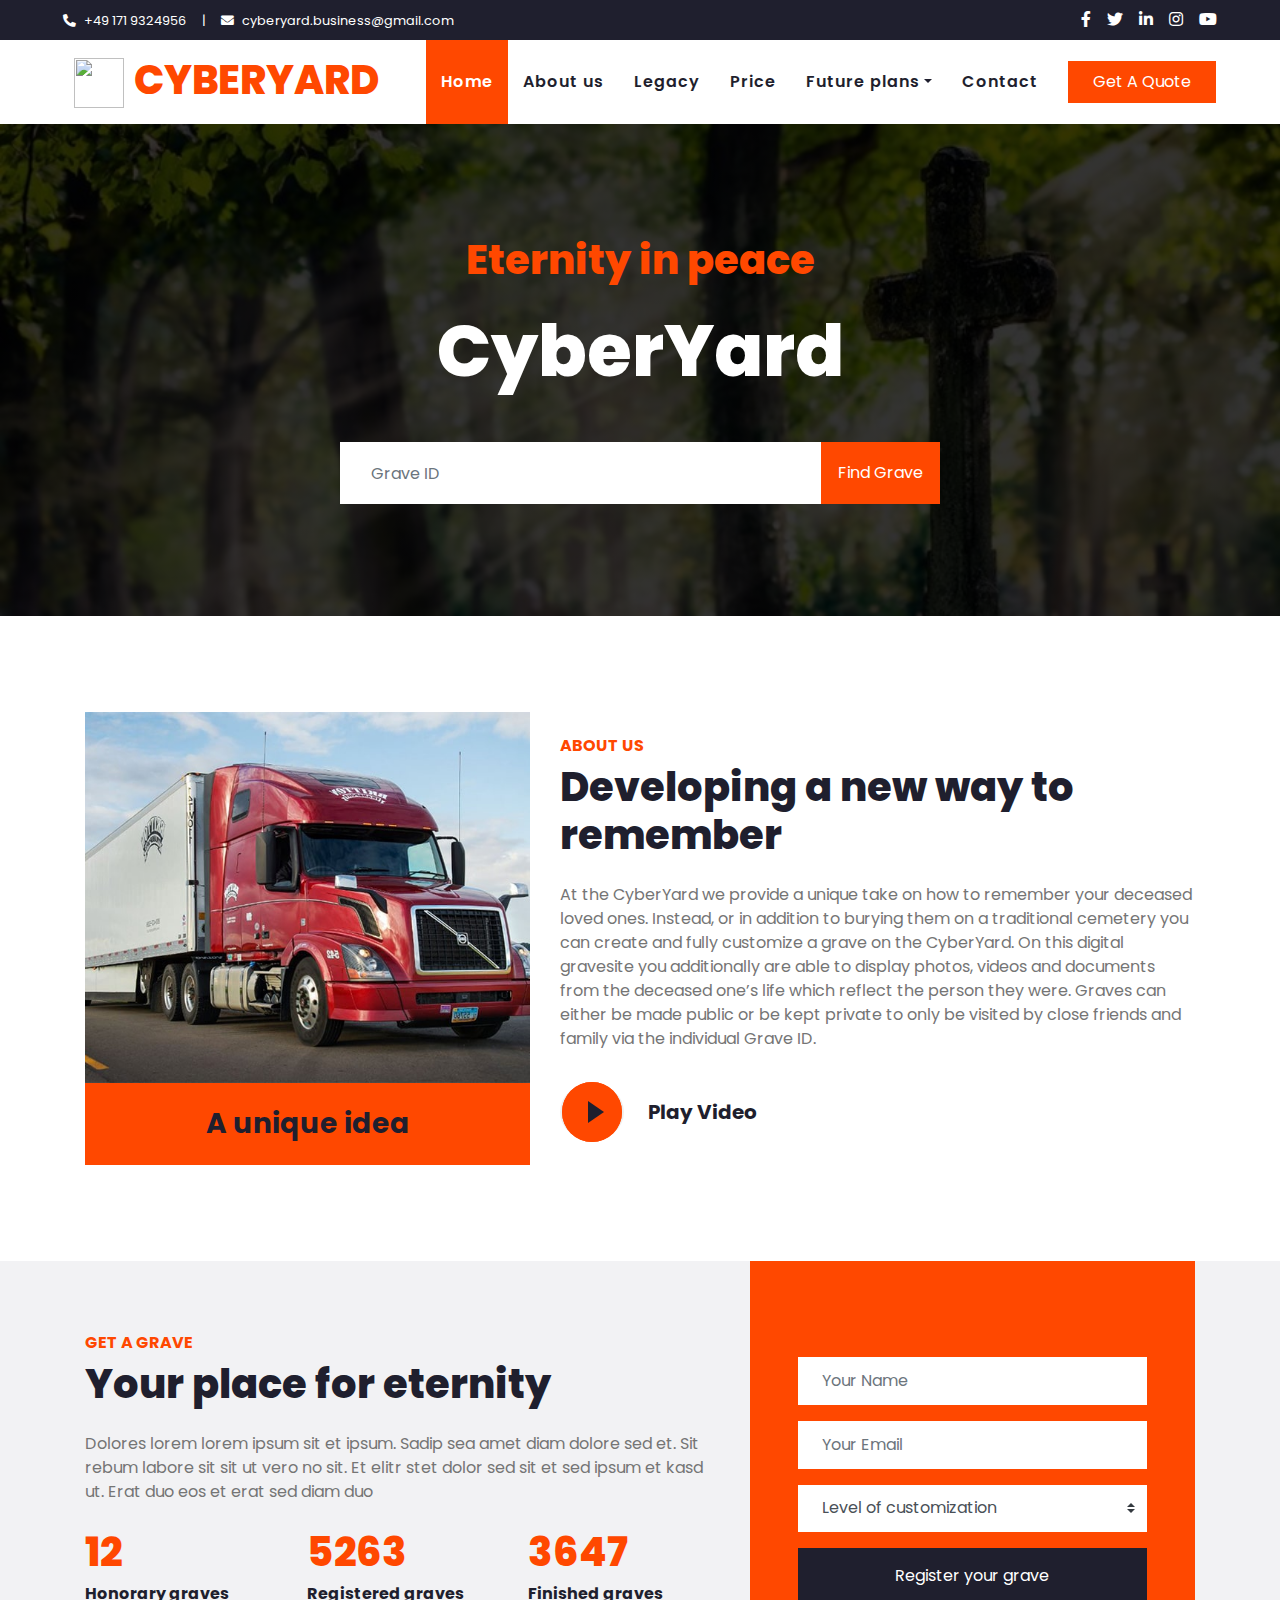
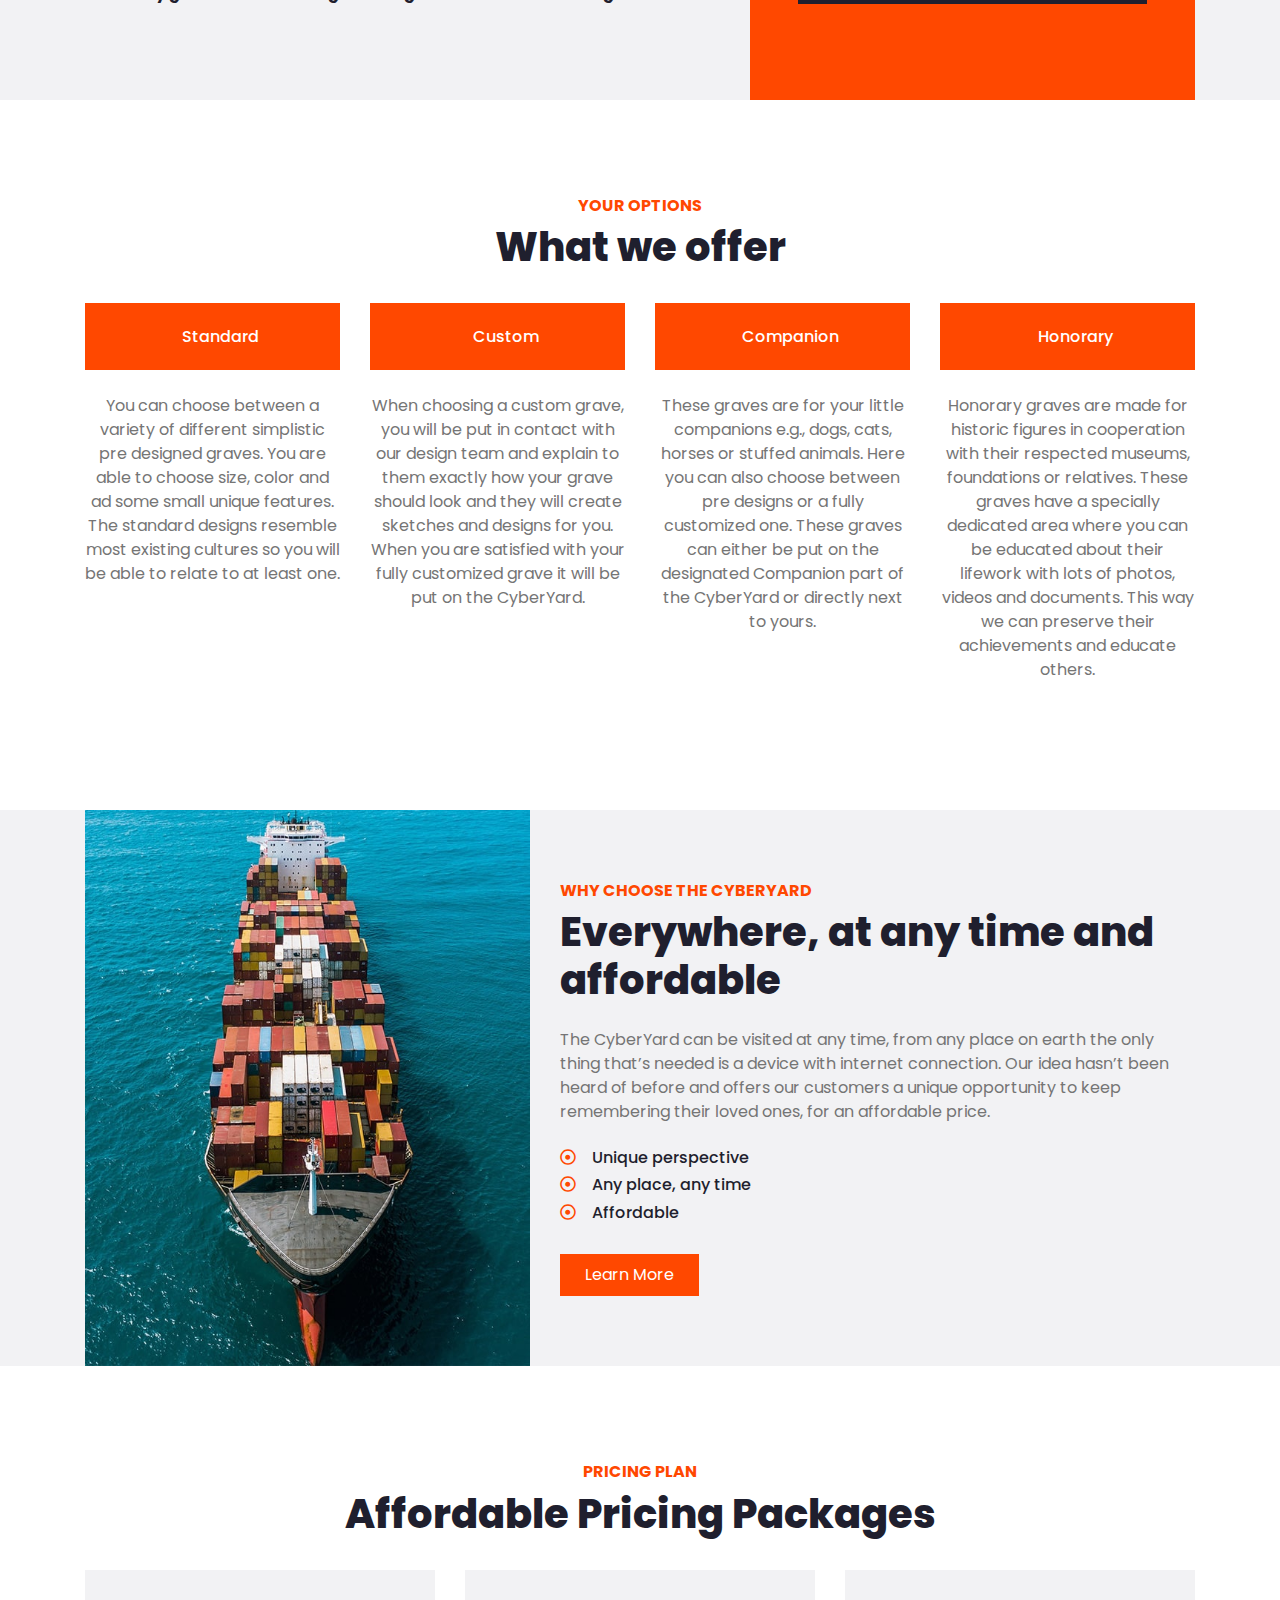
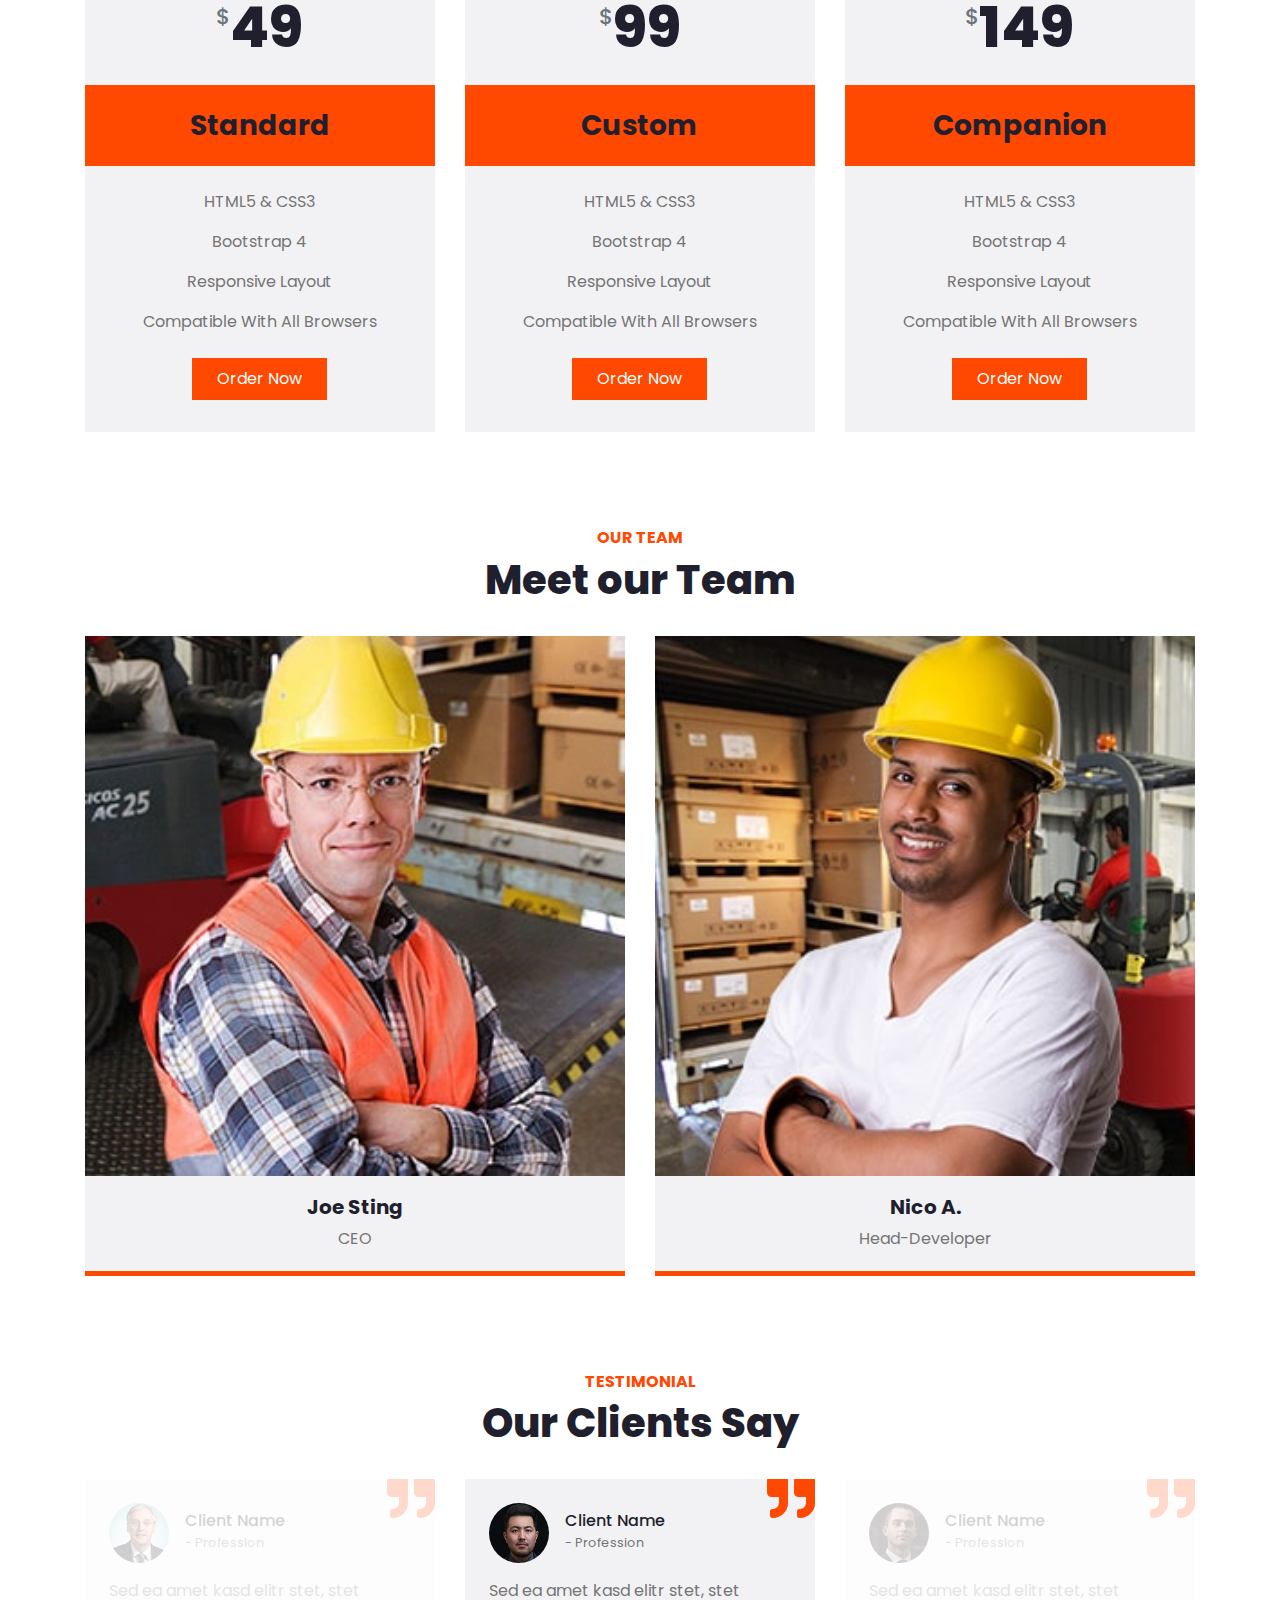
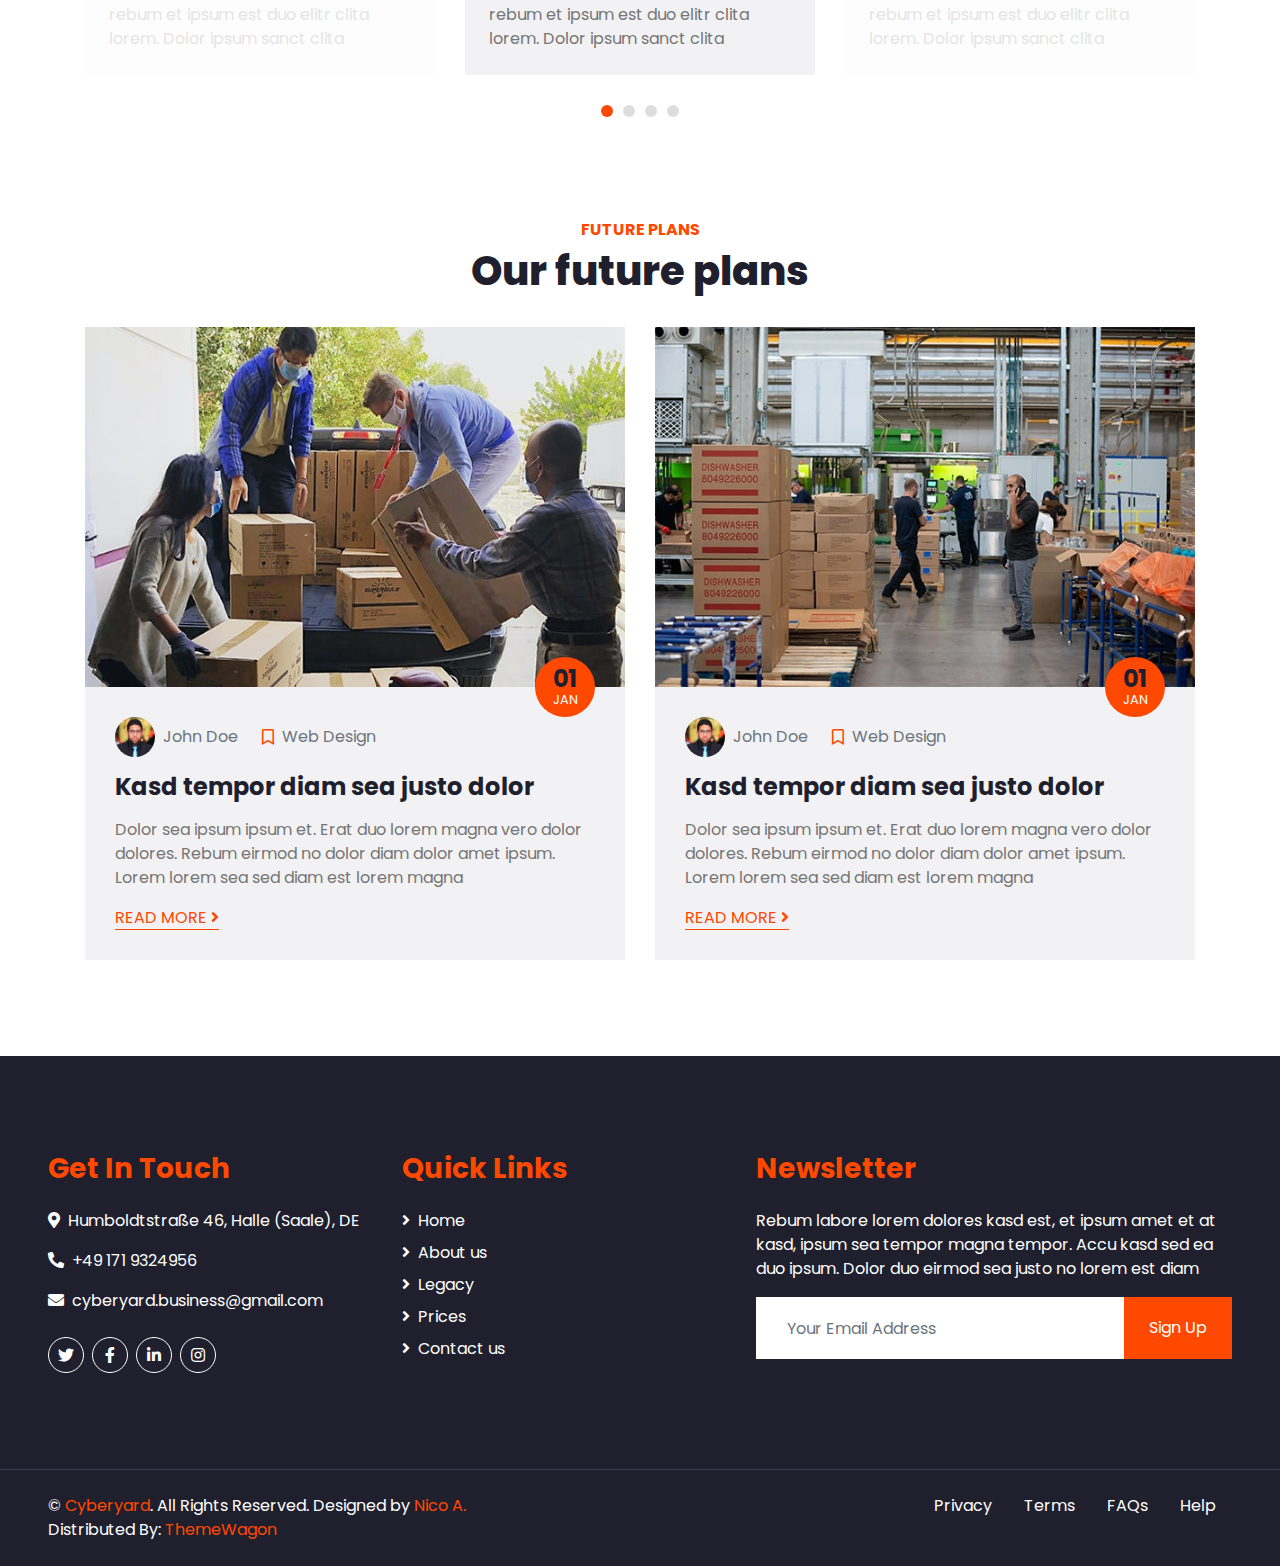
==== commit 26125e17: "Add files via upload" ====
--- a/index.html
+++ b/index.html
@@ -3,7 +3,7 @@
 
 <head>
     <meta charset="utf-8">
-    <title>CyberYard</title>
+    <title>CyberYard - Your cyber graves</title>
     <meta content="width=device-width, initial-scale=1.0" name="viewport">
     <meta content="Free HTML Templates" name="keywords">
     <meta content="Free HTML Templates" name="description">
@@ -31,9 +31,9 @@
         <div class="row py-2 px-lg-5">
             <div class="col-lg-6 text-center text-lg-left mb-2 mb-lg-0">
                 <div class="d-inline-flex align-items-center text-white">
-                    <small><i class="fa fa-phone-alt mr-2"></i>+49 312 4570</small>
+                    <small><i class="fa fa-phone-alt mr-2"></i>+49 171 9324956</small>
                     <small class="px-3">|</small>
-                    <small><i class="fa fa-envelope mr-2"></i>info@cyberyard.com</small>
+                    <small><i class="fa fa-envelope mr-2"></i>cyberyard.business@gmail.com</small>
                 </div>
             </div>
             <div class="col-lg-6 text-center text-lg-right">
@@ -64,7 +64,7 @@
     <div class="container-fluid p-0">
         <nav class="navbar navbar-expand-lg bg-light navbar-light py-3 py-lg-0 px-lg-5">
             <a href="index.html" class="navbar-brand ml-lg-3">
-                <h1 class="m-0 display-5 text-uppercase text-primary"><i class="fa fa-truck mr-2"></i>CyberYard</h1>
+                <h1 class="m-0 display-5 text-uppercase text-primary"><img src="/img/cemetery.jpg" class="grave"></i>CyberYard</h1>
             </a>
             <button type="button" class="navbar-toggler" data-toggle="collapse" data-target="#navbarCollapse">
                 <span class="navbar-toggler-icon"></span>
@@ -76,7 +76,7 @@
                     <a href="service.html" class="nav-item nav-link">Legacy</a>
                     <a href="price.html" class="nav-item nav-link">Price</a>
                     <div class="nav-item dropdown">
-                        <a href="#" class="nav-link dropdown-toggle" data-toggle="dropdown">Progress</a>
+                        <a href="#" class="nav-link dropdown-toggle" data-toggle="dropdown">Future plans</a>
                         <div class="dropdown-menu rounded-0 m-0">
                             <a href="blog.html" class="dropdown-item">Blog Grid</a>
                             <a href="single.html" class="dropdown-item">Blog Detail</a>
@@ -95,7 +95,7 @@
     <div class="jumbotron jumbotron-fluid mb-5">
         <div class="container text-center py-5">
             <h1 class="text-primary mb-4">Eternity in peace</h1>
-            <h1 class="text-white display-3 mb-5">Cyberyard</h1>
+            <h1 class="text-white display-3 mb-5">CyberYard</h1>
             <div class="mx-auto" style="width: 100%; max-width: 600px;">
                 <div class="input-group">
                     <input type="text" class="form-control border-light" style="padding: 30px;" placeholder="Grave ID">
@@ -116,13 +116,13 @@
                 <div class="col-lg-5 pb-4 pb-lg-0">
                     <img class="img-fluid w-100" src="img/about.jpg" alt="">
                     <div class="bg-primary text-dark text-center p-4">
-                        <h3 class="m-0">25+ Years Experience</h3>
+                        <h3 class="m-0">A unique idea</h3>
                     </div>
                 </div>
                 <div class="col-lg-7">
                     <h6 class="text-primary text-uppercase font-weight-bold">About Us</h6>
-                    <h1 class="mb-4">Trusted & Faster Logistic Service Provider</h1>
-                    <p class="mb-4">Dolores lorem lorem ipsum sit et ipsum. Sadip sea amet diam dolore sed et. Sit rebum labore sit sit ut vero no sit. Et elitr stet dolor sed sit et sed ipsum et kasd ut. Erat duo eos et erat sed diam duo</p>
+                    <h1 class="mb-4">Developing a new way to remember</h1>
+                    <p class="mb-4">At the CyberYard we provide a unique take on how to remember your deceased loved ones. Instead, or in addition to burying them on a traditional cemetery you can create and fully customize a grave on the CyberYard. On this digital gravesite you additionally are able to display photos, videos and documents from the deceased one’s life which reflect the person they were. Graves can either be made public or be kept private to only be visited by close friends and family via the individual Grave ID.</p>
                     <div class="d-flex align-items-center pt-2">
                         <button type="button" class="btn-play" data-toggle="modal"
                             data-src="https://www.youtube.com/embed/DWRcNpR6Kdc" data-target="#videoModal">
@@ -159,7 +159,7 @@
             <div class="row align-items-center">
                 <div class="col-lg-7 py-5 py-lg-0">
                     <h6 class="text-primary text-uppercase font-weight-bold">Get A Grave</h6>
-                    <h1 class="mb-4">Reserve your place to rest</h1>
+                    <h1 class="mb-4">Your place for eternity</h1>
                     <p class="mb-4">Dolores lorem lorem ipsum sit et ipsum. Sadip sea amet diam dolore sed et. Sit rebum labore sit sit ut vero no sit. Et elitr stet dolor sed sit et sed ipsum et kasd ut. Erat duo eos et erat sed diam duo</p>
                     <div class="row">
                         <div class="col-sm-4">
@@ -167,8 +167,8 @@
                             <h6 class="font-weight-bold mb-4">Honorary graves</h6>
                         </div>
                         <div class="col-sm-4">
-                            <h1 class="text-primary mb-2" data-toggle="counter-up">7331</h1>
-                            <h6 class="font-weight-bold mb-4">Reserved graves</h6>
+                            <h1 class="text-primary mb-2" data-toggle="counter-up">5263</h1>
+                            <h6 class="font-weight-bold mb-4">Registered graves</h6>
                         </div>
                         <div class="col-sm-4">
                             <h1 class="text-primary mb-2" data-toggle="counter-up">3647</h1>
@@ -187,14 +187,14 @@
                             </div>
                             <div class="form-group">
                                 <select class="custom-select border-0 px-4" style="height: 47px;">
-                                    <option selected>Select A Service</option>
-                                    <option value="1">Service 1</option>
-                                    <option value="2">Service 1</option>
-                                    <option value="3">Service 1</option>
+                                    <option selected>Level of customization</option>
+                                    <option value="1">Standard design</option>
+                                    <option value="2">Custom design</option>
+                                    <option value="3">Companion</option>
                                 </select>
                             </div>
                             <div>
-                                <button class="btn btn-dark btn-block border-0 py-3" type="submit">Reserve your grave</button>
+                                <button class="btn btn-dark btn-block border-0 py-3" type="submit">Register your grave</button>
                             </div>
                         </form>
                     </div>
@@ -209,41 +209,41 @@
     <div class="container-fluid pt-5">
         <div class="container">
             <div class="text-center pb-2">
-                <h6 class="text-primary text-uppercase font-weight-bold">Our Services</h6>
-                <h1 class="mb-4">Best Logistic Services</h1>
+                <h6 class="text-primary text-uppercase font-weight-bold">Your options</h6>
+                <h1 class="mb-4">What we offer</h1>
             </div>
             <div class="row pb-3">
                 <div class="col-lg-3 col-md-6 text-center mb-5">
                     <div class="d-flex align-items-center justify-content-center bg-primary mb-4 p-4">
-                        <i class="fa fa-2x fa-plane text-dark pr-3"></i>
-                        <h6 class="text-white font-weight-medium m-0">Air Freight</h6>
-                    </div>
-                    <p>Diam amet eos at no eos sit lorem, amet rebum ipsum clita stet diam sea est diam</p>
-                    <a class="border-bottom text-decoration-none" href="">Read More</a>
+                        <i class="fa fa-2x text-dark pr-3"></i>
+                        <h6 class="text-white font-weight-medium m-0">Standard</h6>
+                    </div>
+                    <p>You can choose between a variety of different simplistic pre designed graves. You are able to choose size, color and ad some small unique features. The standard designs resemble most existing cultures so you will be able to relate to at least one.</p>
+                    <a class="border-bottom text-decoration-none" href=""></a>
                 </div>
                 <div class="col-lg-3 col-md-6 text-center mb-5">
                     <div class="d-flex align-items-center justify-content-center bg-primary mb-4 p-4">
-                        <i class="fa fa-2x fa-ship text-dark pr-3"></i>
-                        <h6 class="text-white font-weight-medium m-0">Ocean Freight</h6>
-                    </div>
-                    <p>Diam amet eos at no eos sit lorem, amet rebum ipsum clita stet diam sea est diam</p>
-                    <a class="border-bottom text-decoration-none" href="">Read More</a>
+                        <i class="fa fa-2x text-dark pr-3"></i>
+                        <h6 class="text-white font-weight-medium m-0">Custom</h6>
+                    </div>
+                    <p>When choosing a custom grave, you will be put in contact with our design team and explain to them exactly how your grave should look and they will create sketches and designs for you. When you are satisfied with your fully customized grave it will be put on the CyberYard.</p>
+                    <a class="border-bottom text-decoration-none" href=""></a>
                 </div>
                 <div class="col-lg-3 col-md-6 text-center mb-5">
                     <div class="d-flex align-items-center justify-content-center bg-primary mb-4 p-4">
-                        <i class="fa fa-2x fa-truck text-dark pr-3"></i>
-                        <h6 class="text-white font-weight-medium m-0">Land Transport</h6>
-                    </div>
-                    <p>Diam amet eos at no eos sit lorem, amet rebum ipsum clita stet diam sea est diam</p>
-                    <a class="border-bottom text-decoration-none" href="">Read More</a>
+                        <i class="fa fa-2x text-dark pr-3"></i>
+                        <h6 class="text-white font-weight-medium m-0">Companion</h6>
+                    </div>
+                    <p>These graves are for your little companions e.g., dogs, cats, horses or stuffed animals. Here you can also choose between pre designs or a fully customized one. These graves can either be put on the designated Companion part of the CyberYard or directly next to yours.</p>
+                    <a class="border-bottom text-decoration-none" href=""></a>
                 </div>
                 <div class="col-lg-3 col-md-6 text-center mb-5">
                     <div class="d-flex align-items-center justify-content-center bg-primary mb-4 p-4">
-                        <i class="fa fa-2x fa-store text-dark pr-3"></i>
-                        <h6 class="text-white font-weight-medium m-0">Cargo Storage</h6>
-                    </div>
-                    <p>Diam amet eos at no eos sit lorem, amet rebum ipsum clita stet diam sea est diam</p>
-                    <a class="border-bottom text-decoration-none" href="">Read More</a>
+                        <i class="fa fa-2x text-dark pr-3"></i>
+                        <h6 class="text-white font-weight-medium m-0">Honorary</h6>
+                    </div>
+                    <p>Honorary graves are made for historic figures in cooperation with their respected museums, foundations or relatives. These graves have a specially dedicated area where you can be educated about their lifework with lots of photos, videos and documents. This way we can preserve their achievements and educate others.</p>
+                    <a class="border-bottom text-decoration-none" href=""></a>
                 </div>
             </div>
         </div>
@@ -259,13 +259,13 @@
                     <img class="img-fluid w-100" src="img/feature.jpg" alt="">
                 </div>
                 <div class="col-lg-7 py-5 py-lg-0">
-                    <h6 class="text-primary text-uppercase font-weight-bold">Why Choose Us</h6>
-                    <h1 class="mb-4">Faster, Safe and Trusted Logistics Services</h1>
-                    <p class="mb-4">Dolores lorem lorem ipsum sit et ipsum. Sadip sea amet diam dolore sed et. Sit rebum labore sit sit ut vero no sit. Et elitr stet dolor sed sit et sed ipsum et kasd ut. Erat duo eos et erat sed diam duo</p>
+                    <h6 class="text-primary text-uppercase font-weight-bold">Why choose the CyberYard</h6>
+                    <h1 class="mb-4">Everywhere, at any time and affordable</h1>
+                    <p class="mb-4">The CyberYard can be visited at any time, from any place on earth the only thing that’s needed is a device with internet connection. Our idea hasn’t been heard of before and offers our customers a unique opportunity to keep remembering their loved ones, for an affordable price.</p>
                     <ul class="list-inline">
-                        <li><h6><i class="far fa-dot-circle text-primary mr-3"></i>Best In Industry</h6>
-                        <li><h6><i class="far fa-dot-circle text-primary mr-3"></i>Emergency Services</h6></li>
-                        <li><h6><i class="far fa-dot-circle text-primary mr-3"></i>24/7 Customer Support</h6></li>
+                        <li><h6><i class="far fa-dot-circle text-primary mr-3"></i>Unique perspective</h6>
+                        <li><h6><i class="far fa-dot-circle text-primary mr-3"></i>Any place, any time</h6></li>
+                        <li><h6><i class="far fa-dot-circle text-primary mr-3"></i>Affordable</h6></li>
                     </ul>
                     <a href="" class="btn btn-primary mt-3 py-2 px-4">Learn More</a>
                 </div>
@@ -287,11 +287,11 @@
                     <div class="bg-secondary">
                         <div class="text-center p-4">
                             <h1 class="display-4 mb-0">
-                                <small class="align-top text-muted font-weight-medium" style="font-size: 22px; line-height: 45px;">$</small>49<small class="align-bottom text-muted font-weight-medium" style="font-size: 16px; line-height: 40px;">/Mo</small>
+                                <small class="align-top text-muted font-weight-medium" style="font-size: 22px; line-height: 45px;">$</small>49<small class="align-bottom text-muted font-weight-medium" style="font-size: 16px; line-height: 40px;"></small>
                             </h1>
                         </div>
                         <div class="bg-primary text-center p-4">
-                            <h3 class="m-0">Basic</h3>
+                            <h3 class="m-0">Standard</h3>
                         </div>
                         <div class="d-flex flex-column align-items-center py-4">
                             <p>HTML5 & CSS3</p>
@@ -306,11 +306,11 @@
                     <div class="bg-secondary">
                         <div class="text-center p-4">
                             <h1 class="display-4 mb-0">
-                                <small class="align-top text-muted font-weight-medium" style="font-size: 22px; line-height: 45px;">$</small>99<small class="align-bottom text-muted font-weight-medium" style="font-size: 16px; line-height: 40px;">/Mo</small>
+                                <small class="align-top text-muted font-weight-medium" style="font-size: 22px; line-height: 45px;">$</small>99<small class="align-bottom text-muted font-weight-medium" style="font-size: 16px; line-height: 40px;"></small>
                             </h1>
                         </div>
                         <div class="bg-primary text-center p-4">
-                            <h3 class="m-0">Premium</h3>
+                            <h3 class="m-0">Custom</h3>
                         </div>
                         <div class="d-flex flex-column align-items-center py-4">
                             <p>HTML5 & CSS3</p>
@@ -325,11 +325,11 @@
                     <div class="bg-secondary">
                         <div class="text-center p-4">
                             <h1 class="display-4 mb-0">
-                                <small class="align-top text-muted font-weight-medium" style="font-size: 22px; line-height: 45px;">$</small>149<small class="align-bottom text-muted font-weight-medium" style="font-size: 16px; line-height: 40px;">/Mo</small>
+                                <small class="align-top text-muted font-weight-medium" style="font-size: 22px; line-height: 45px;">$</small>149<small class="align-bottom text-muted font-weight-medium" style="font-size: 16px; line-height: 40px;"></small>
                             </h1>
                         </div>
                         <div class="bg-primary text-center p-4">
-                            <h3 class="m-0">Business</h3>
+                            <h3 class="m-0">Companion</h3>
                         </div>
                         <div class="d-flex flex-column align-items-center py-4">
                             <p>HTML5 & CSS3</p>
@@ -350,74 +350,34 @@
     <div class="container-fluid pt-5">
         <div class="container">
             <div class="text-center pb-2">
-                <h6 class="text-primary text-uppercase font-weight-bold">Delivery Team</h6>
-                <h1 class="mb-4">Meet Our Delivery Team</h1>
+                <h6 class="text-primary text-uppercase font-weight-bold">Our Team</h6>
+                <h1 class="mb-4">Meet our Team</h1>
             </div>
             <div class="row">
-                <div class="col-lg-3 col-md-6">
-                    <div class="team card position-relative overflow-hidden border-0 mb-5">
-                        <img class="card-img-top" src="img/team-1.jpg" alt="">
-                        <div class="card-body text-center p-0">
-                            <div class="team-text d-flex flex-column justify-content-center bg-secondary">
-                                <h5 class="font-weight-bold">Full Name</h5>
-                                <span>Designation</span>
-                            </div>
-                            <div class="team-social d-flex align-items-center justify-content-center bg-primary">
-                                <a class="btn btn-outline-dark btn-social mr-2" href="#"><i class="fab fa-twitter"></i></a>
-                                <a class="btn btn-outline-dark btn-social mr-2" href="#"><i class="fab fa-facebook-f"></i></a>
-                                <a class="btn btn-outline-dark btn-social mr-2" href="#"><i class="fab fa-linkedin-in"></i></a>
-                                <a class="btn btn-outline-dark btn-social" href="#"><i class="fab fa-instagram"></i></a>
-                            </div>
-                        </div>
-                    </div>
-                </div>
-                <div class="col-lg-3 col-md-6">
+                <div class="col-lg-6 col-md-12">
                     <div class="team card position-relative overflow-hidden border-0 mb-5">
                         <img class="card-img-top" src="img/team-2.jpg" alt="">
                         <div class="card-body text-center p-0">
                             <div class="team-text d-flex flex-column justify-content-center bg-secondary">
-                                <h5 class="font-weight-bold">Full Name</h5>
-                                <span>Designation</span>
+                                <h5 class="font-weight-bold">Joe Sting</h5>
+                                <span>CEO</span>
                             </div>
                             <div class="team-social d-flex align-items-center justify-content-center bg-primary">
-                                <a class="btn btn-outline-dark btn-social mr-2" href="#"><i class="fab fa-twitter"></i></a>
-                                <a class="btn btn-outline-dark btn-social mr-2" href="#"><i class="fab fa-facebook-f"></i></a>
-                                <a class="btn btn-outline-dark btn-social mr-2" href="#"><i class="fab fa-linkedin-in"></i></a>
-                                <a class="btn btn-outline-dark btn-social" href="#"><i class="fab fa-instagram"></i></a>
-                            </div>
-                        </div>
-                    </div>
-                </div>
-                <div class="col-lg-3 col-md-6">
-                    <div class="team card position-relative overflow-hidden border-0 mb-5">
-                        <img class="card-img-top" src="img/team-3.jpg" alt="">
-                        <div class="card-body text-center p-0">
-                            <div class="team-text d-flex flex-column justify-content-center bg-secondary">
-                                <h5 class="font-weight-bold">Full Name</h5>
-                                <span>Designation</span>
-                            </div>
-                            <div class="team-social d-flex align-items-center justify-content-center bg-primary">
-                                <a class="btn btn-outline-dark btn-social mr-2" href="#"><i class="fab fa-twitter"></i></a>
-                                <a class="btn btn-outline-dark btn-social mr-2" href="#"><i class="fab fa-facebook-f"></i></a>
-                                <a class="btn btn-outline-dark btn-social mr-2" href="#"><i class="fab fa-linkedin-in"></i></a>
-                                <a class="btn btn-outline-dark btn-social" href="#"><i class="fab fa-instagram"></i></a>
-                            </div>
-                        </div>
-                    </div>
-                </div>
-                <div class="col-lg-3 col-md-6">
+                                <a class="btn btn-outline-dark btn-social" href="https://www.instagram.com/otto.joe/"><i class="fab fa-instagram"></i></a>
+                            </div>
+                        </div>
+                    </div>
+                </div>
+                <div class="col-lg-6 col-md-12">
                     <div class="team card position-relative overflow-hidden border-0 mb-5">
                         <img class="card-img-top" src="img/team-4.jpg" alt="">
                         <div class="card-body text-center p-0">
                             <div class="team-text d-flex flex-column justify-content-center bg-secondary">
-                                <h5 class="font-weight-bold">Full Name</h5>
-                                <span>Designation</span>
+                                <h5 class="font-weight-bold">Nico A.</h5>
+                                <span>Head-Developer</span>
                             </div>
                             <div class="team-social d-flex align-items-center justify-content-center bg-primary">
-                                <a class="btn btn-outline-dark btn-social mr-2" href="#"><i class="fab fa-twitter"></i></a>
-                                <a class="btn btn-outline-dark btn-social mr-2" href="#"><i class="fab fa-facebook-f"></i></a>
-                                <a class="btn btn-outline-dark btn-social mr-2" href="#"><i class="fab fa-linkedin-in"></i></a>
-                                <a class="btn btn-outline-dark btn-social" href="#"><i class="fab fa-instagram"></i></a>
+                                <a class="btn btn-outline-dark btn-social" href="https://www.instagram.com/nico_allwicher/"><i class="fab fa-instagram"></i></a>
                             </div>
                         </div>
                     </div>
@@ -490,8 +450,8 @@
     <div class="container-fluid pt-5">
         <div class="container">
             <div class="text-center pb-2">
-                <h6 class="text-primary text-uppercase font-weight-bold">Our Blog</h6>
-                <h1 class="mb-4">Latest From Blog</h1>
+                <h6 class="text-primary text-uppercase font-weight-bold">Future plans</h6>
+                <h1 class="mb-4">Our future plans</h1>
             </div>
             <div class="row">
                 <div class="col-md-6 mb-5">
@@ -557,9 +517,9 @@
                 <div class="row">
                     <div class="col-md-6 mb-5">
                         <h3 class="text-primary mb-4">Get In Touch</h3>
-                        <p><i class="fa fa-map-marker-alt mr-2"></i>123 Street, New York, USA</p>
-                        <p><i class="fa fa-phone-alt mr-2"></i>+0123123 345 67890</p>
-                        <p><i class="fa fa-envelope mr-2"></i>info@example.com</p>
+                        <p><i class="fa fa-map-marker-alt mr-2"></i>Humboldtstraße 46, Halle (Saale), DE</p>
+                        <p><i class="fa fa-phone-alt mr-2"></i>+49 171 9324956</p>
+                        <p><i class="fa fa-envelope mr-2"></i>cyberyard.business@gmail.com</p>
                         <div class="d-flex justify-content-start mt-4">
                             <a class="btn btn-outline-light btn-social mr-2" href="#"><i class="fab fa-twitter"></i></a>
                             <a class="btn btn-outline-light btn-social mr-2" href="#"><i class="fab fa-facebook-f"></i></a>
@@ -571,10 +531,10 @@
                         <h3 class="text-primary mb-4">Quick Links</h3>
                         <div class="d-flex flex-column justify-content-start">
                             <a class="text-white mb-2" href="#"><i class="fa fa-angle-right mr-2"></i>Home</a>
-                            <a class="text-white mb-2" href="#"><i class="fa fa-angle-right mr-2"></i>About Us</a>
-                            <a class="text-white mb-2" href="#"><i class="fa fa-angle-right mr-2"></i>Our Services</a>
-                            <a class="text-white mb-2" href="#"><i class="fa fa-angle-right mr-2"></i>Pricing Plan</a>
-                            <a class="text-white" href="#"><i class="fa fa-angle-right mr-2"></i>Contact Us</a>
+                            <a class="text-white mb-2" href="#"><i class="fa fa-angle-right mr-2"></i>About us</a>
+                            <a class="text-white mb-2" href="#"><i class="fa fa-angle-right mr-2"></i>Legacy</a>
+                            <a class="text-white mb-2" href="#"><i class="fa fa-angle-right mr-2"></i>Prices</a>
+                            <a class="text-white" href="#"><i class="fa fa-angle-right mr-2"></i>Contact us</a>
                         </div>
                     </div>
                 </div>
@@ -596,11 +556,11 @@
     <div class="container-fluid bg-dark text-white border-top py-4 px-sm-3 px-md-5" style="border-color: #3E3E4E !important;">
         <div class="row">
             <div class="col-lg-6 text-center text-md-left mb-3 mb-md-0">
-                <p class="m-0 text-white">&copy; <a href="#">Your Site Name</a>. All Rights Reserved. 
+                <p class="m-0 text-white">&copy; <a href="#">Cyberyard</a>. All Rights Reserved. 
 				
-				<!--/*** This template is free as long as you keep the footer author’s credit link/attribution link/backlink. If you'd like to use the template without the footer author’s credit link/attribution link/backlink, you can purchase the Credit Removal License from "https://htmlcodex.com/credit-removal". Thank you for your support. ***/-->
-				Designed by <a href="https://htmlcodex.com">HTML Codex</a>
-                <br>Distributed By: <a href="https://themewagon.com" target="_blank">ThemeWagon</a>
+                    <!--/*** This template is free as long as you keep the footer author’s credit link/attribution link/backlink. If you'd like to use the template without the footer author’s credit link/attribution link/backlink, you can purchase the Credit Removal License from "https://htmlcodex.com/credit-removal". Thank you for your support. ***/-->
+                    Designed by <a href="https://htmlcodex.com">Nico A.</a>
+                    <br>Distributed By: <a href="https://themewagon.com" target="_blank">ThemeWagon</a>
                 </p>
             </div>
             <div class="col-lg-6 text-center text-md-right">
--- a/css/style.css
+++ b/css/style.css
@@ -9704,3 +9704,9 @@
   padding: 0;
   list-style-type: none;
 }
+
+.grave {
+  width: 50px;
+  height: 50px;
+  margin: 0 10px;
+}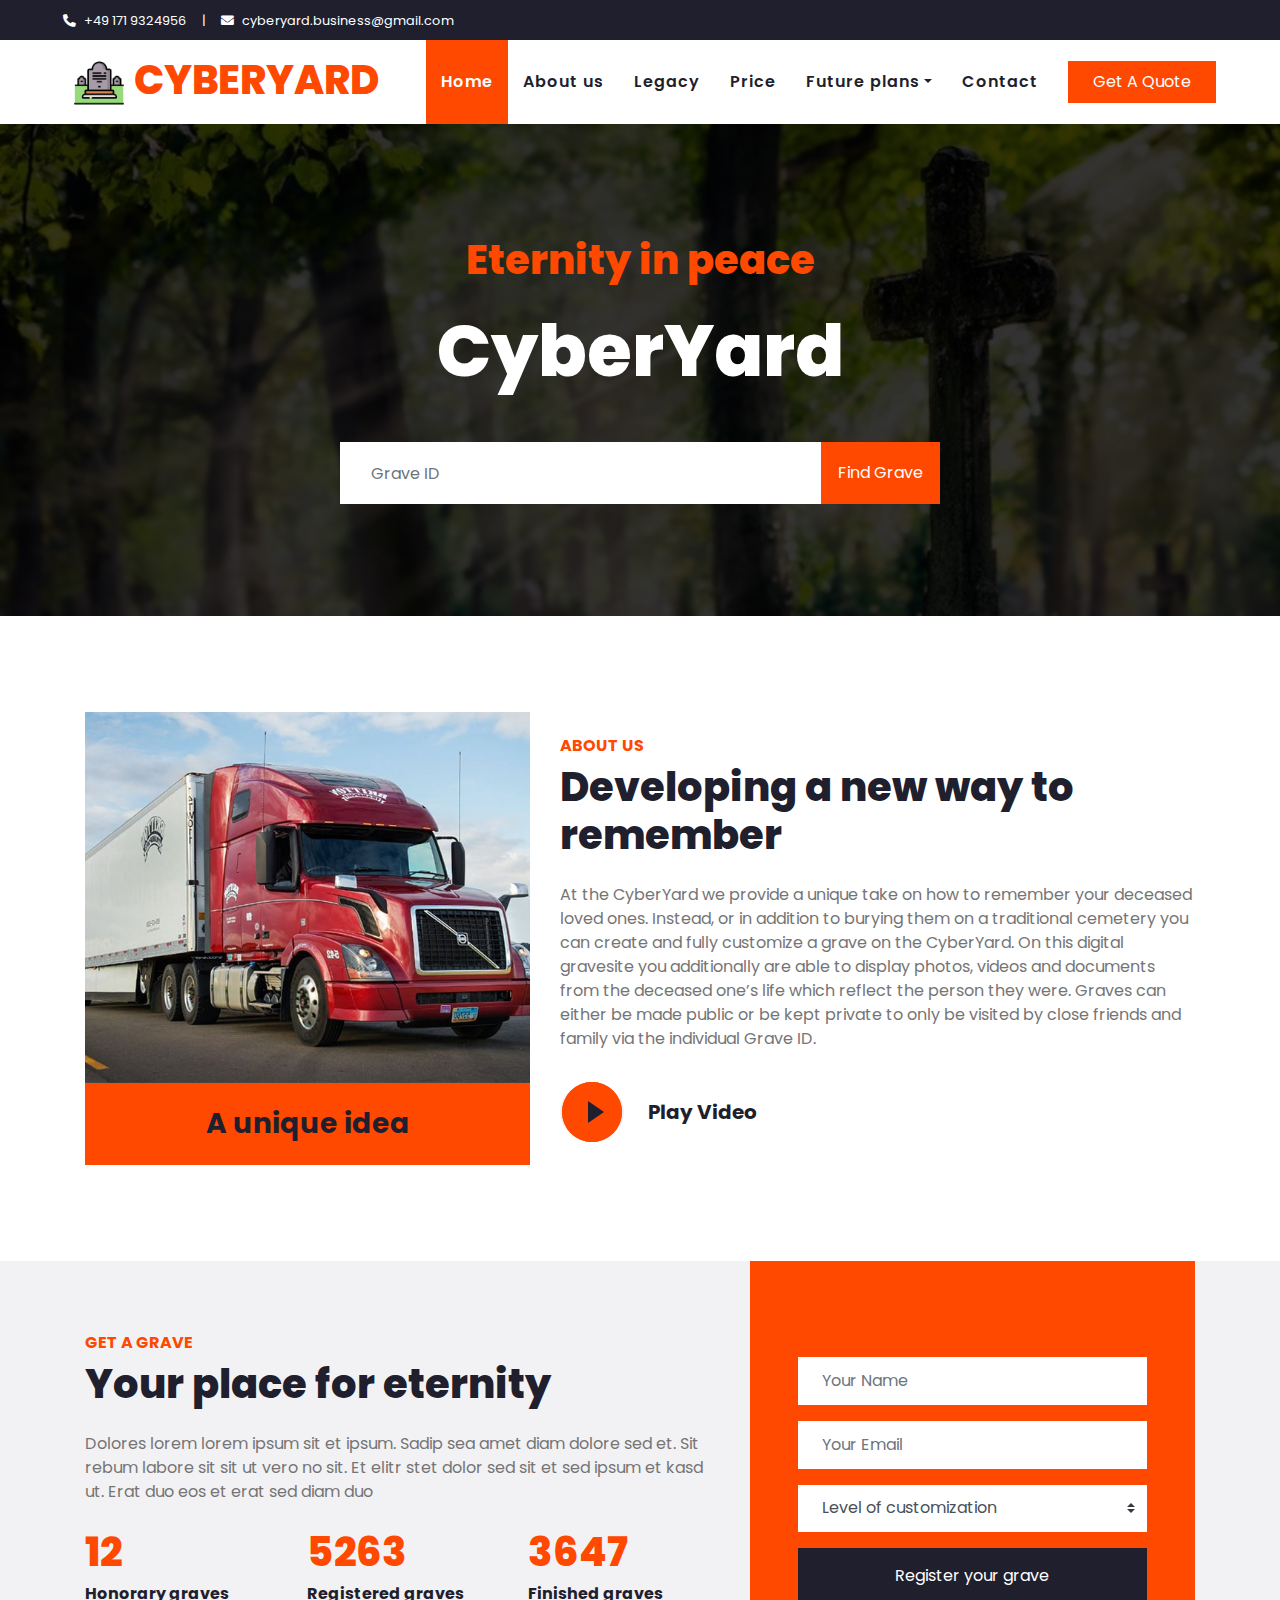
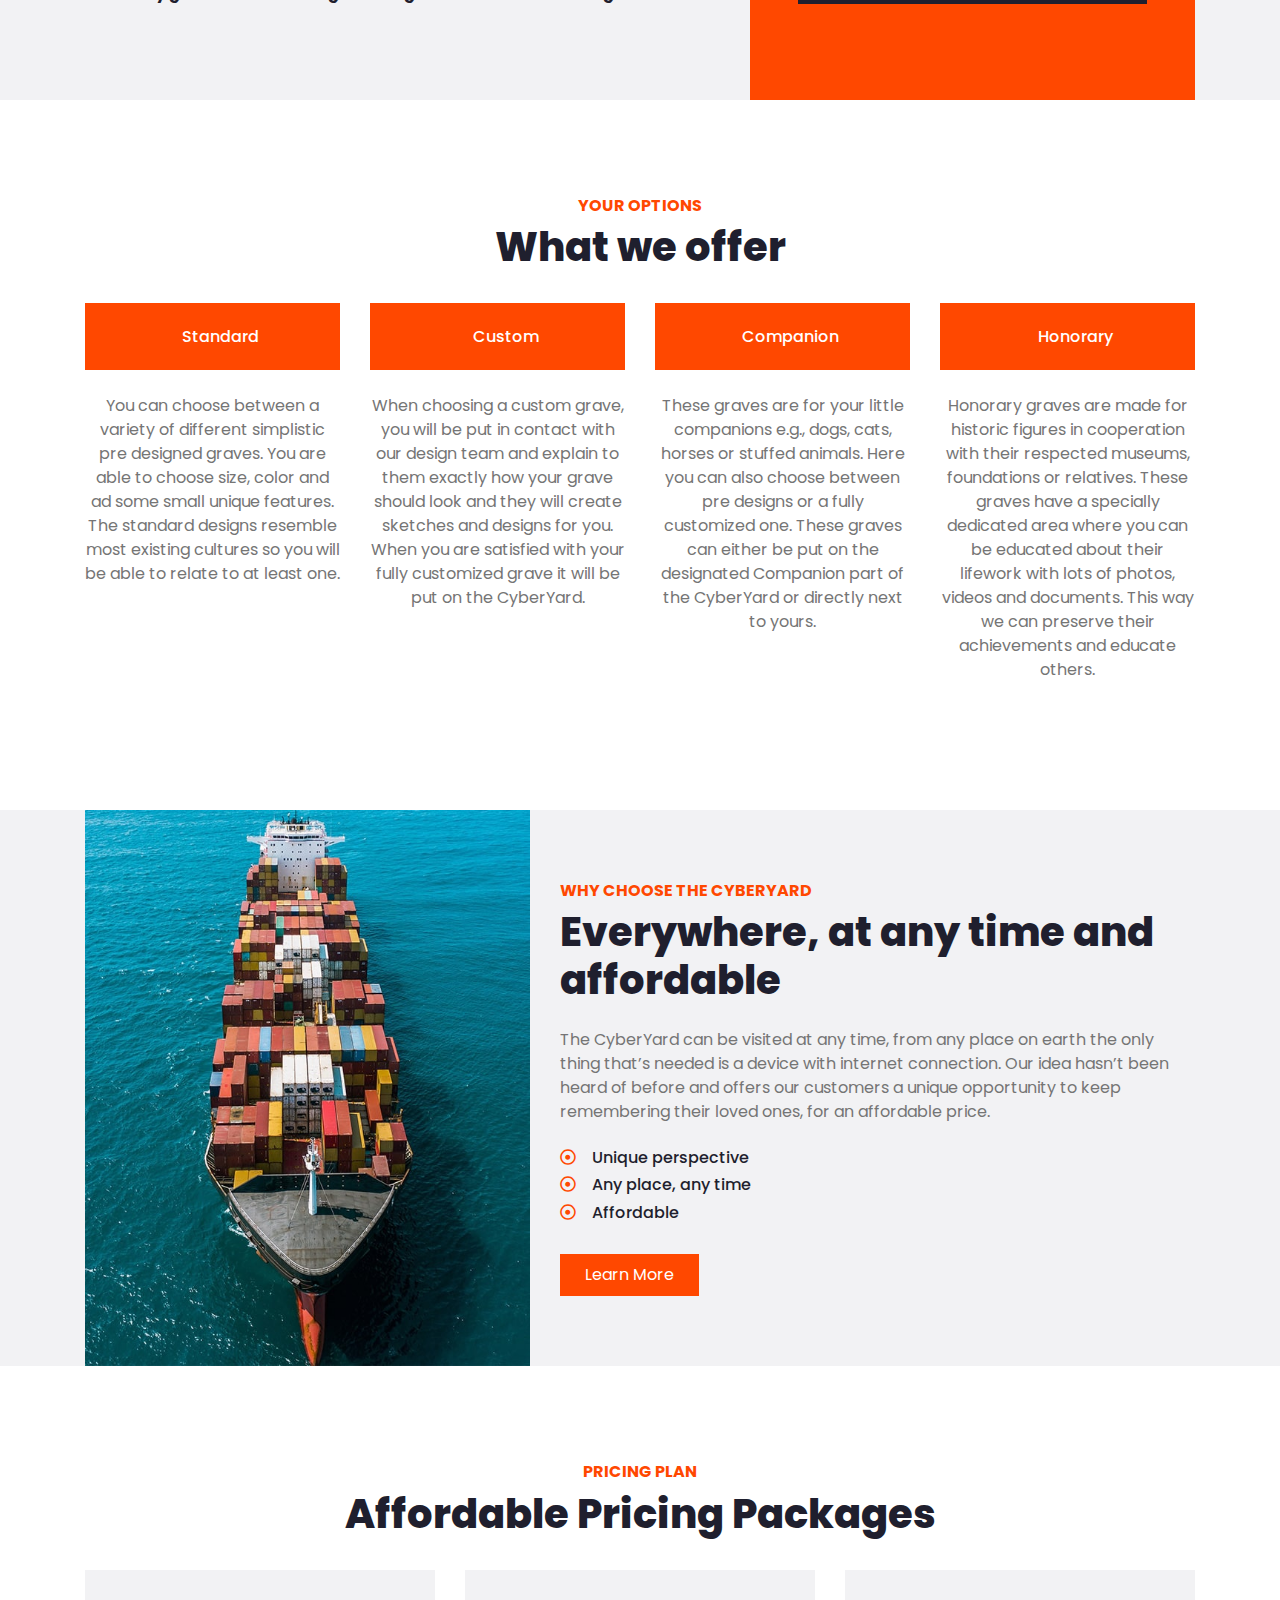
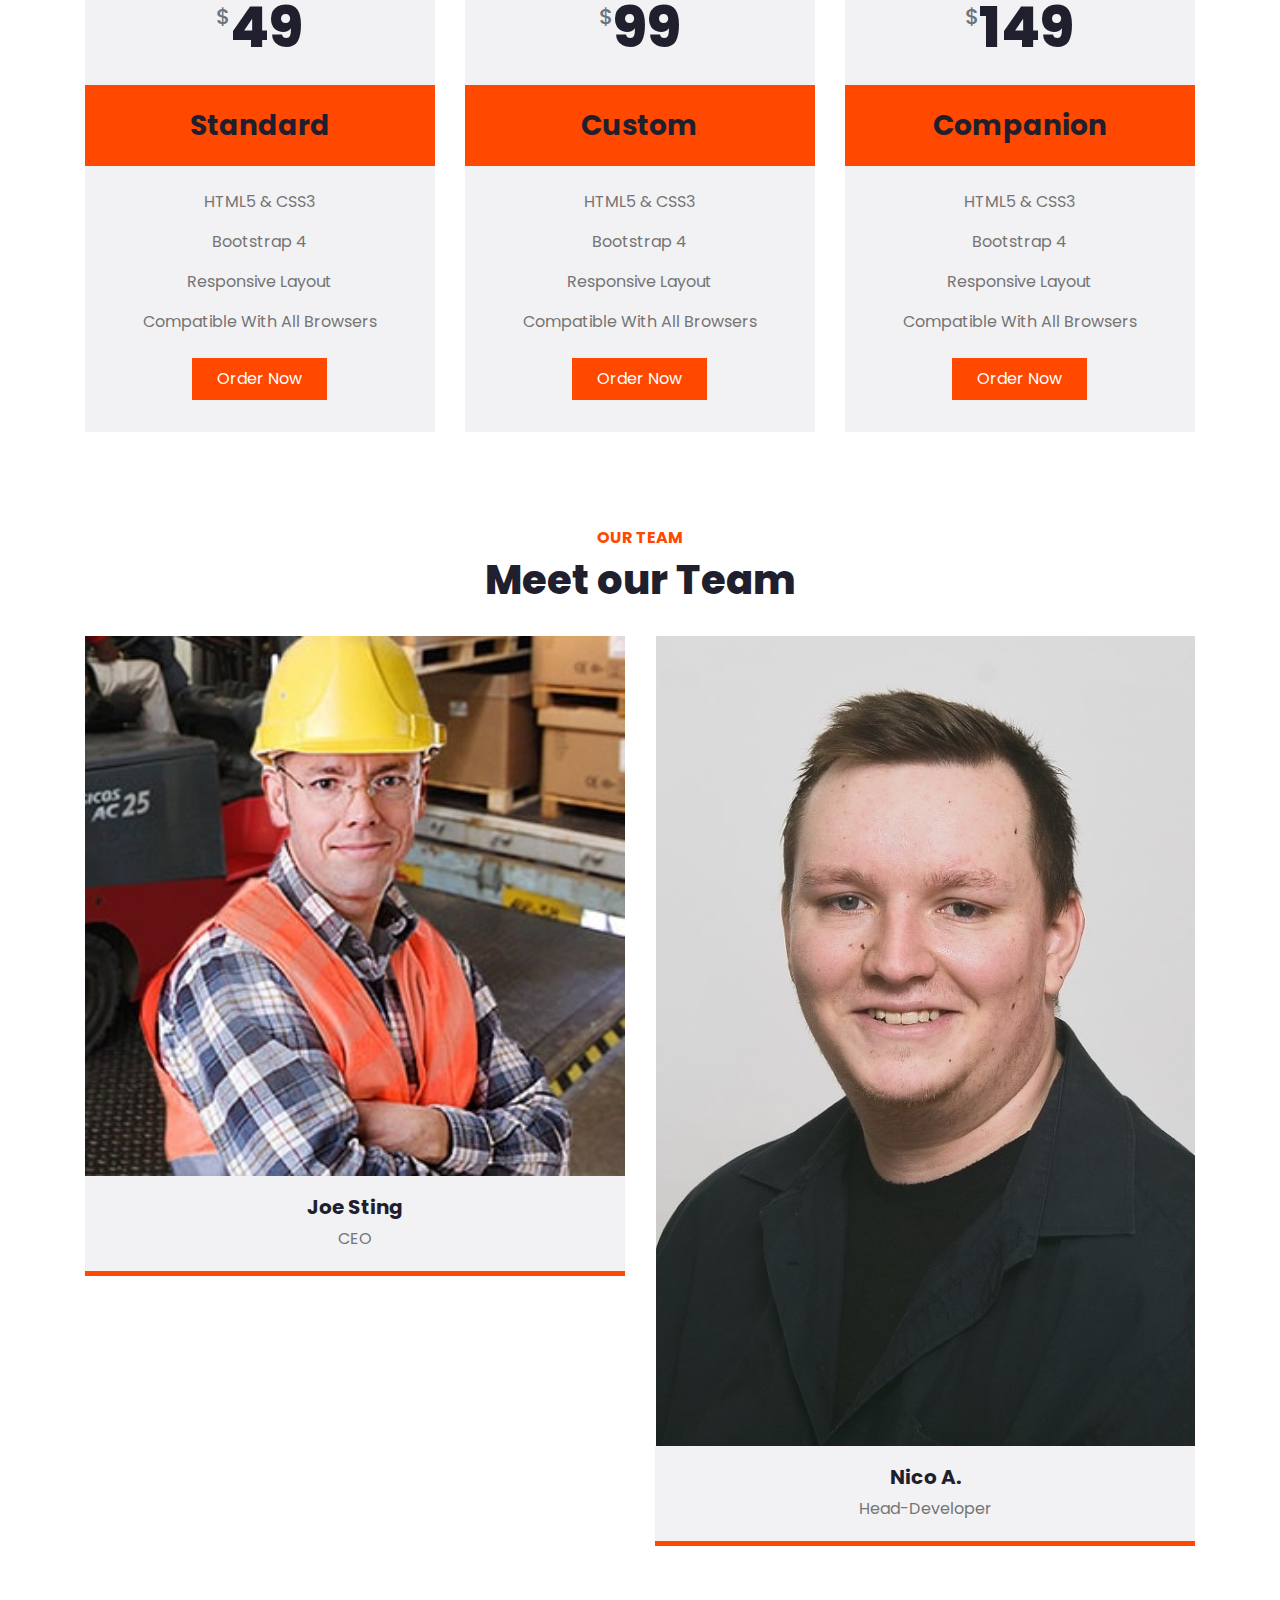
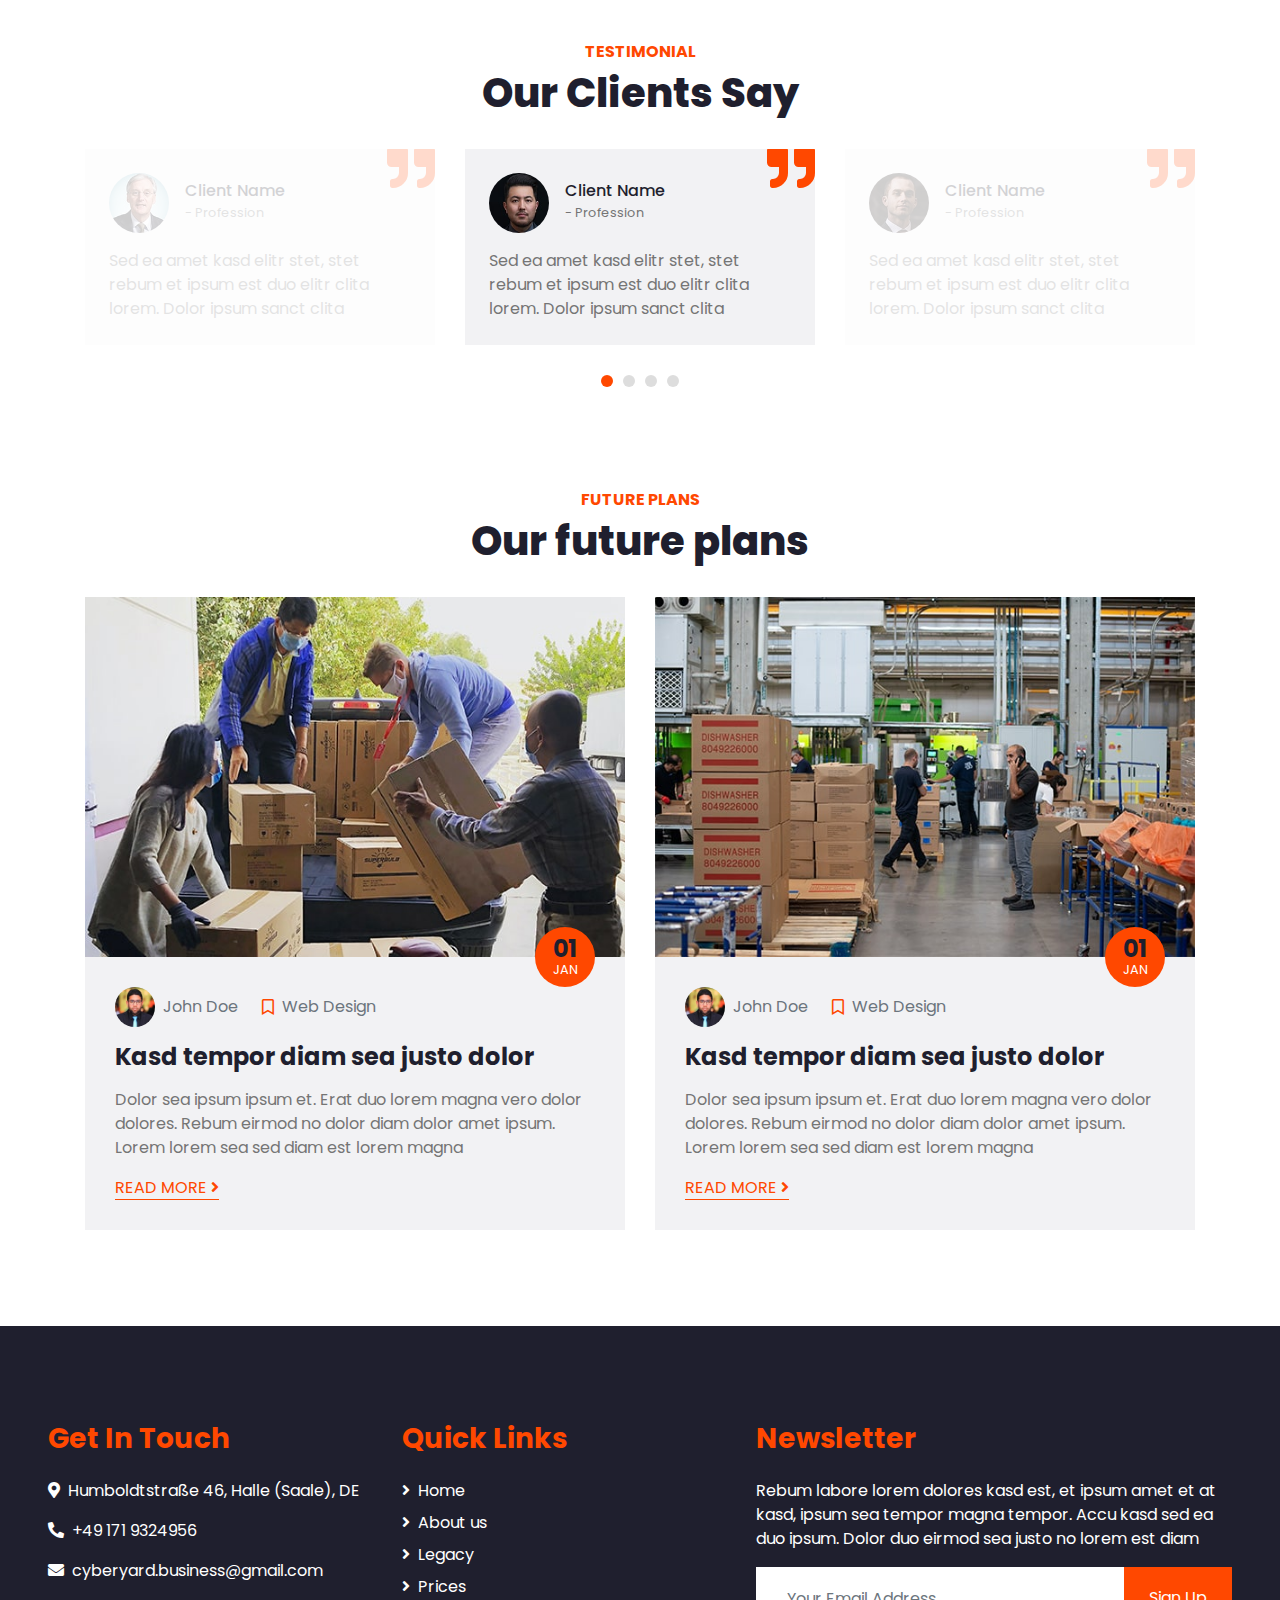
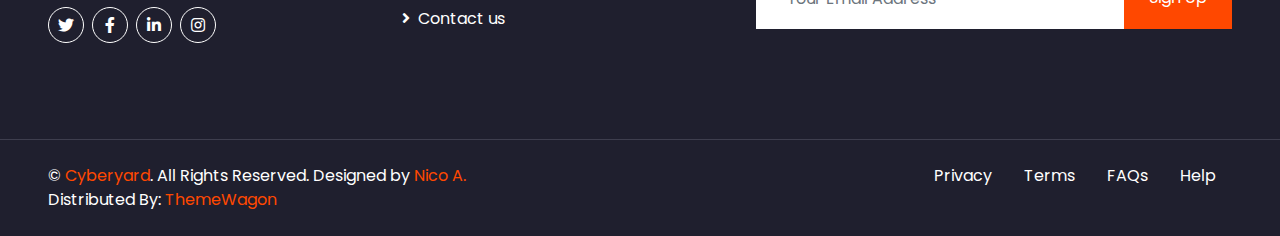
==== commit 67407116: "Add files via upload" ====
--- a/index.html
+++ b/index.html
@@ -5,8 +5,8 @@
     <meta charset="utf-8">
     <title>CyberYard - Your cyber graves</title>
     <meta content="width=device-width, initial-scale=1.0" name="viewport">
-    <meta content="Free HTML Templates" name="keywords">
-    <meta content="Free HTML Templates" name="description">
+    <meta content="CyberYard" name="keywords">
+    <meta content="CyberYard" name="description">
 
     <!-- Favicon -->
     <link href="img/favicon.ico" rel="icon">
@@ -36,24 +36,6 @@
                     <small><i class="fa fa-envelope mr-2"></i>cyberyard.business@gmail.com</small>
                 </div>
             </div>
-            <div class="col-lg-6 text-center text-lg-right">
-                <div class="d-inline-flex align-items-center">
-                    <a class="text-white px-2" href="">
-                        <i class="fab fa-facebook-f"></i>
-                    </a>
-                    <a class="text-white px-2" href="">
-                        <i class="fab fa-twitter"></i>
-                    </a>
-                    <a class="text-white px-2" href="">
-                        <i class="fab fa-linkedin-in"></i>
-                    </a>
-                    <a class="text-white px-2" href="">
-                        <i class="fab fa-instagram"></i>
-                    </a>
-                    <a class="text-white pl-2" href="">
-                        <i class="fab fa-youtube"></i>
-                    </a>
-                </div>
             </div>
         </div>
     </div>
@@ -64,7 +46,7 @@
     <div class="container-fluid p-0">
         <nav class="navbar navbar-expand-lg bg-light navbar-light py-3 py-lg-0 px-lg-5">
             <a href="index.html" class="navbar-brand ml-lg-3">
-                <h1 class="m-0 display-5 text-uppercase text-primary"><img src="/img/cemetery.jpg" class="grave"></i>CyberYard</h1>
+                <h1 class="m-0 display-5 text-uppercase text-primary"><img src="img/cemetery.jpg" class="grave"></i>CyberYard</h1>
             </a>
             <button type="button" class="navbar-toggler" data-toggle="collapse" data-target="#navbarCollapse">
                 <span class="navbar-toggler-icon"></span>
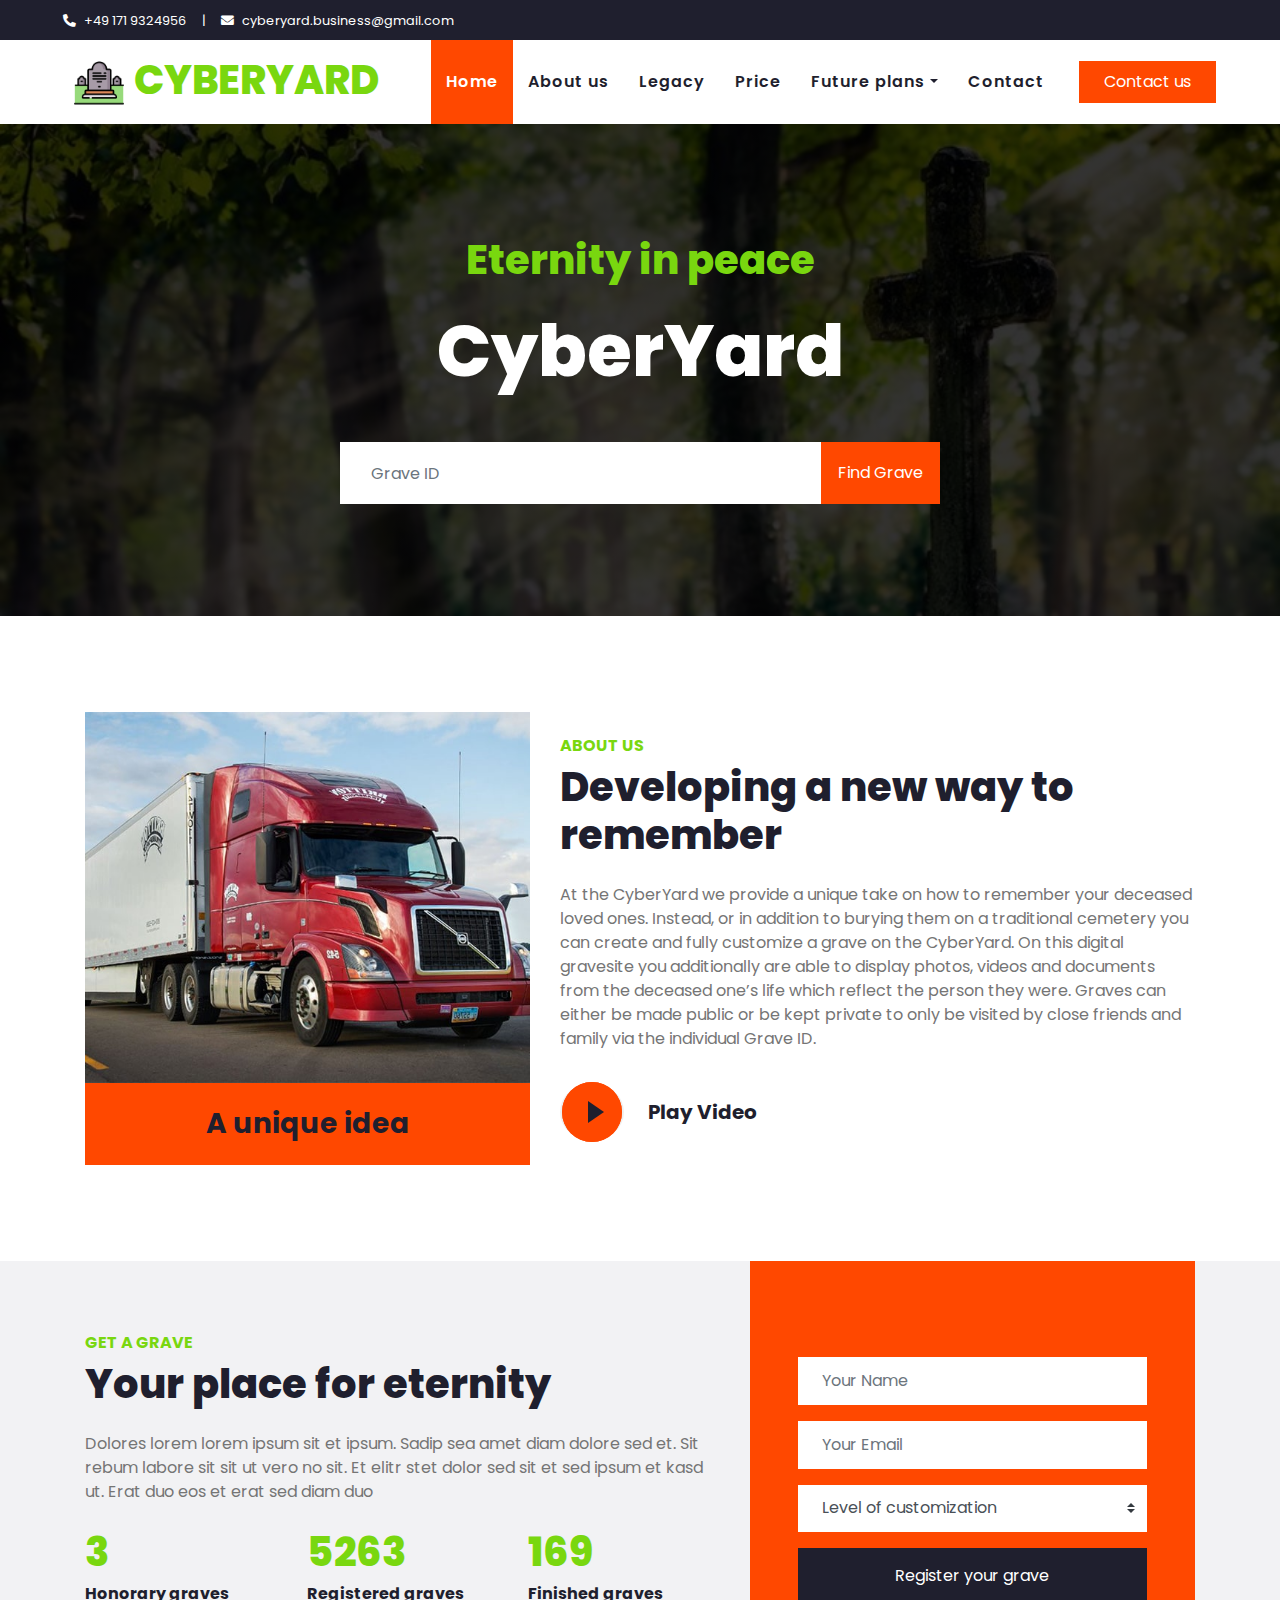
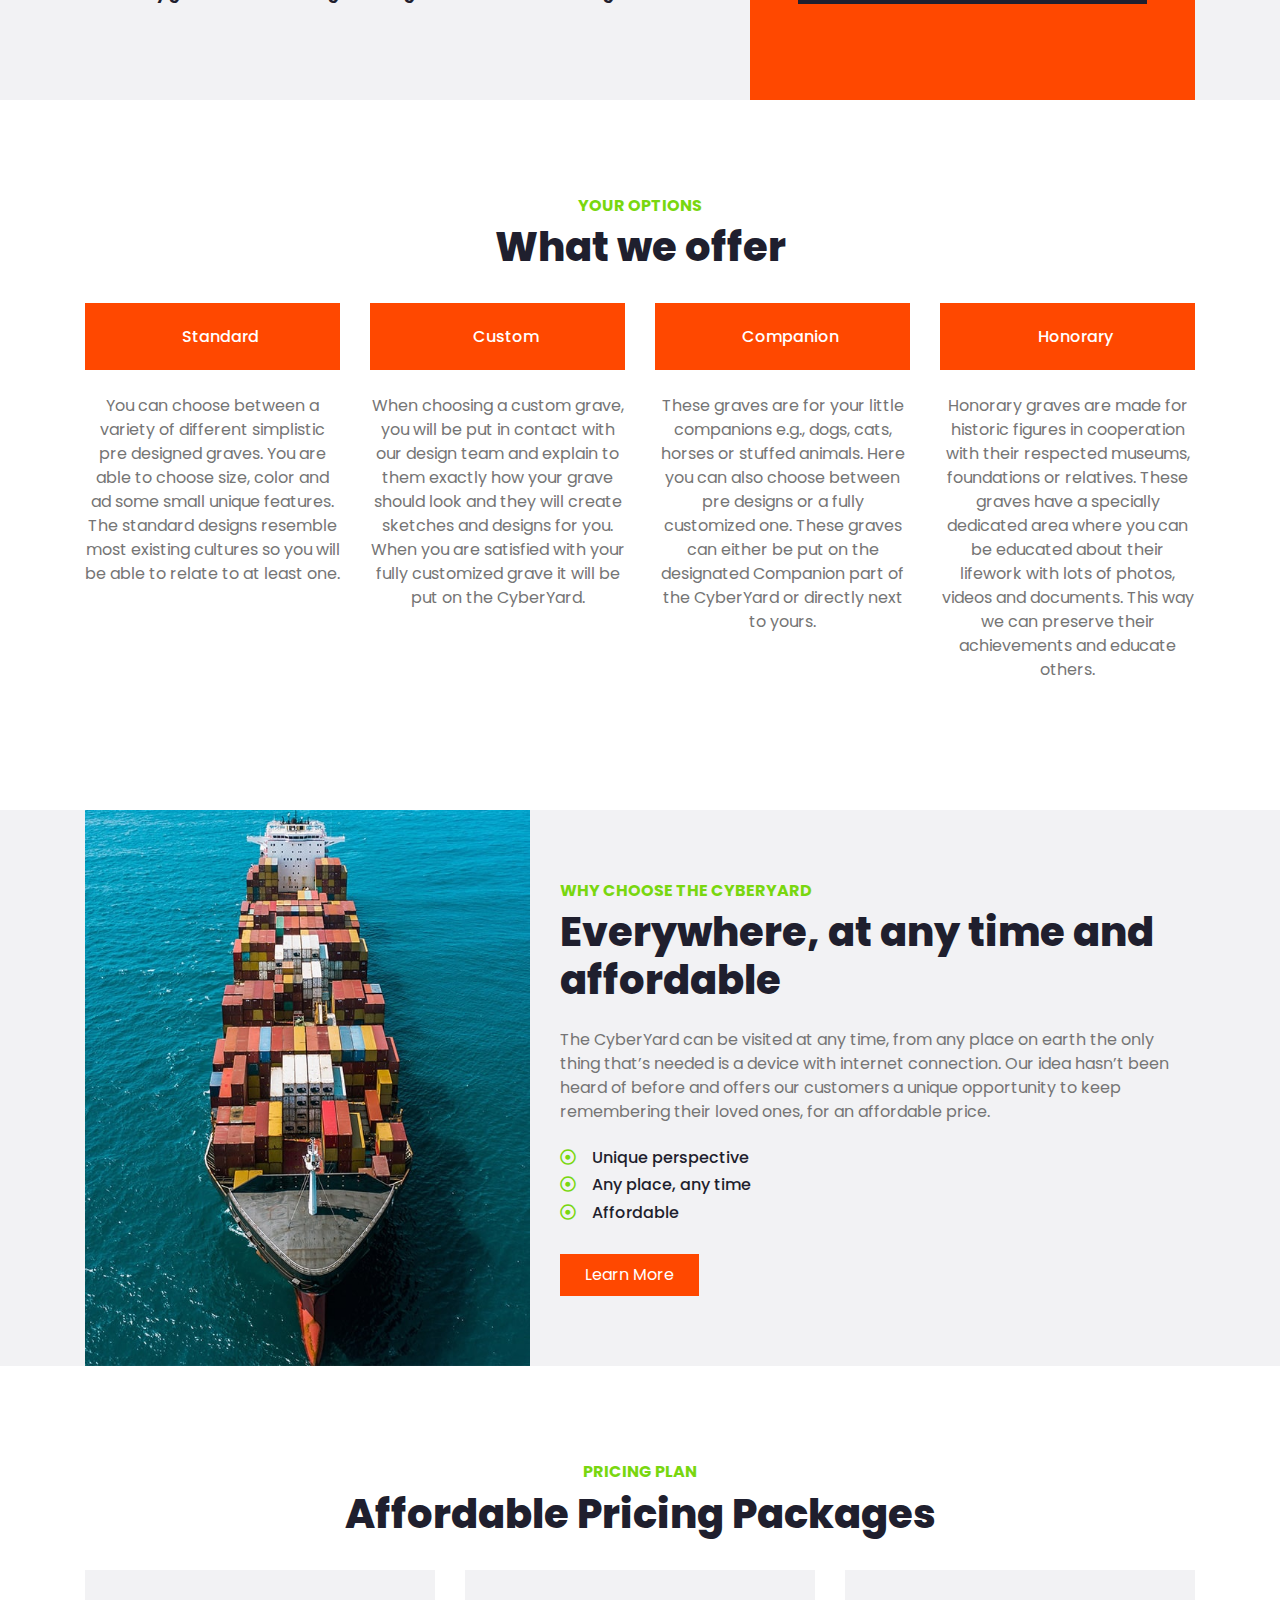
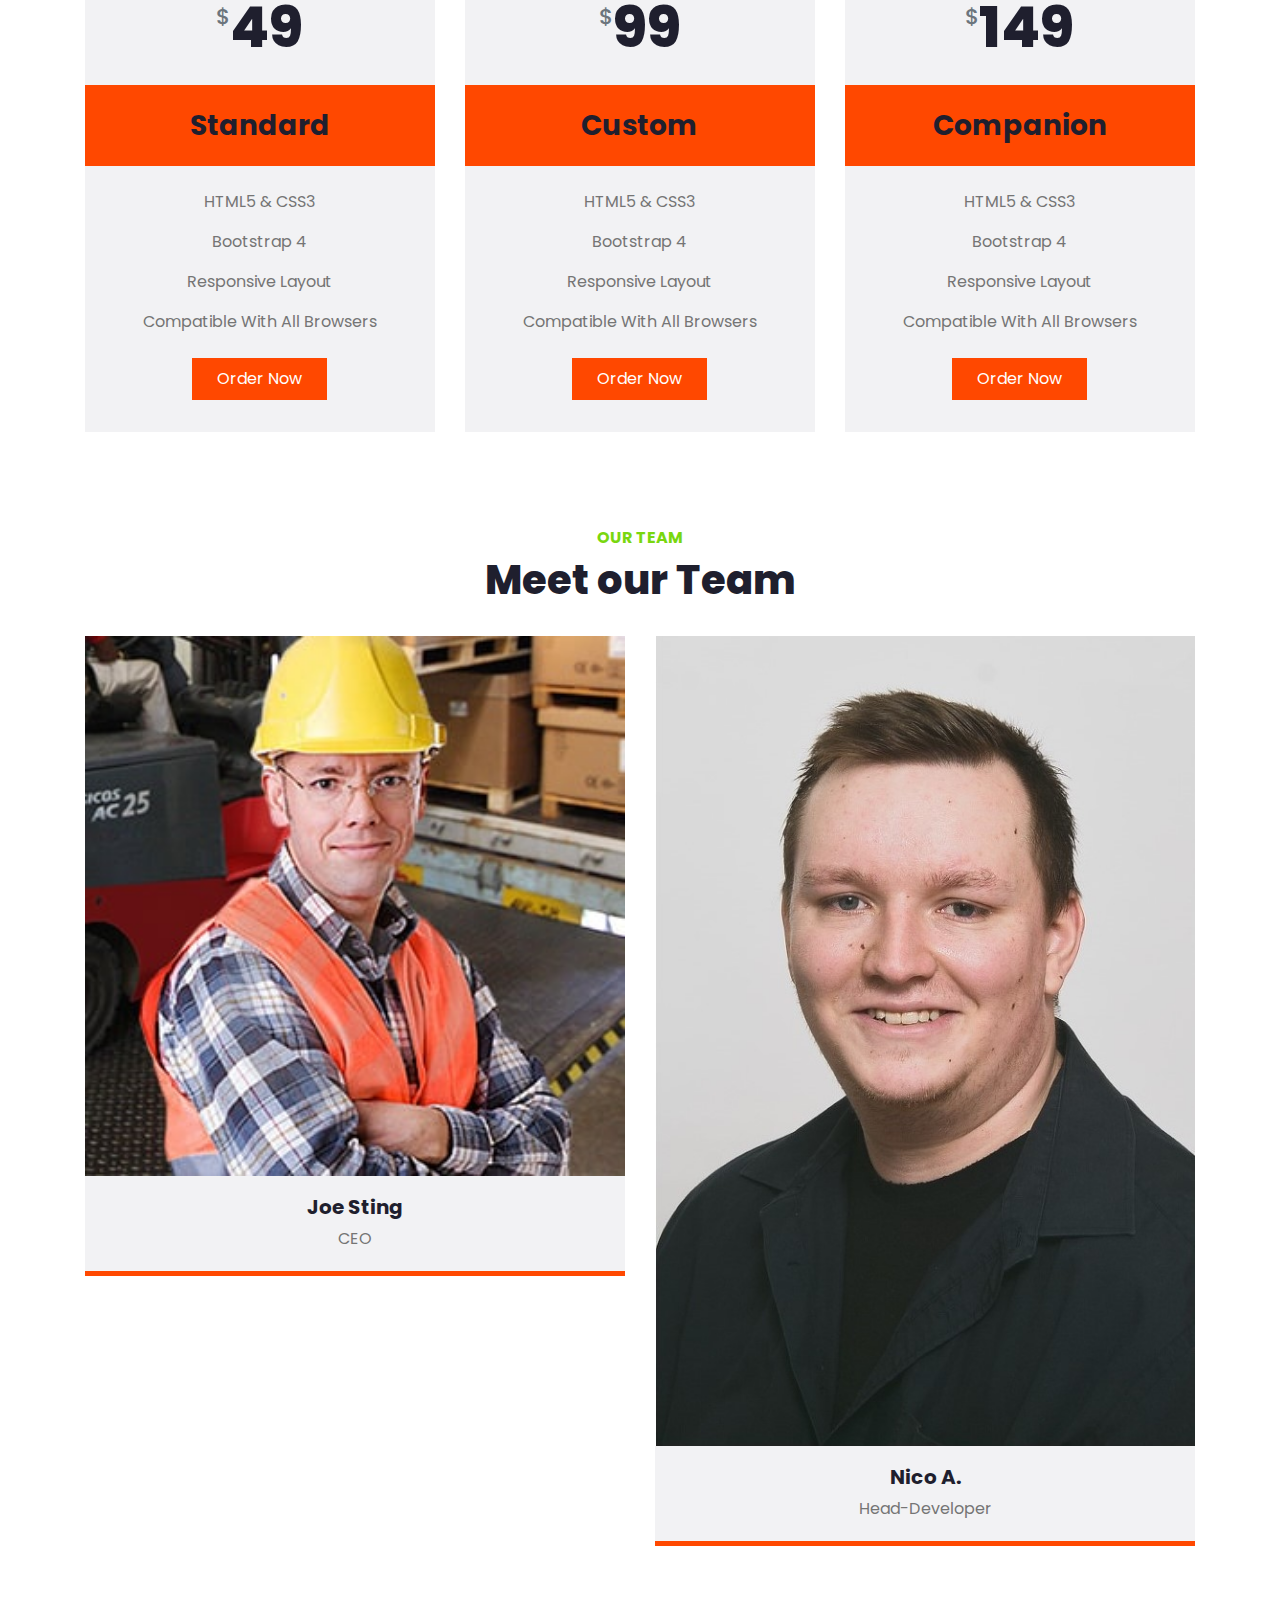
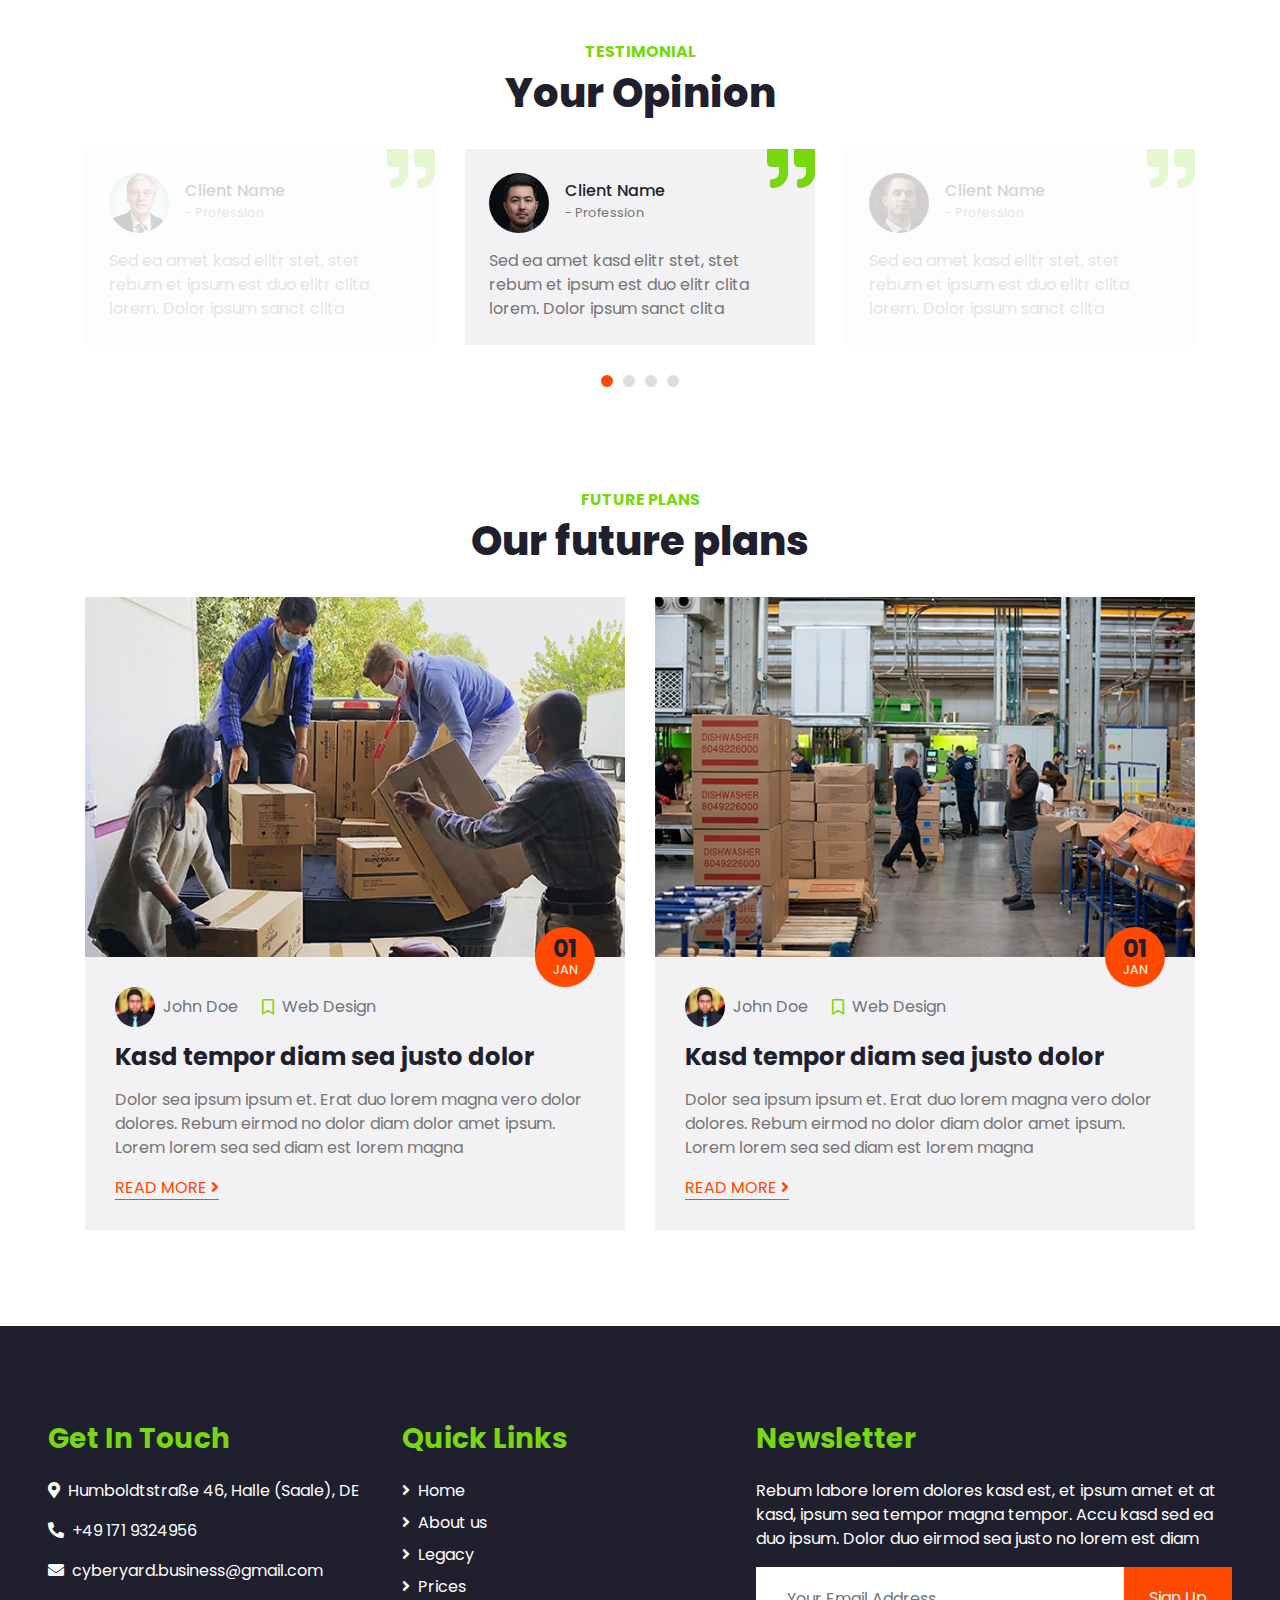
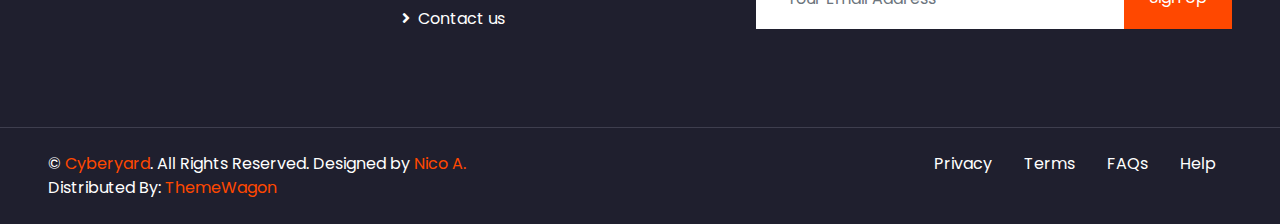
==== commit d584c144: "Add files via upload" ====
--- a/index.html
+++ b/index.html
@@ -66,7 +66,7 @@
                     </div>
                     <a href="contact.html" class="nav-item nav-link">Contact</a>
                 </div>
-                <a href="" class="btn btn-primary py-2 px-4 d-none d-lg-block">Get A Quote</a>
+                <a href="" class="btn btn-primary py-2 px-4 d-none d-lg-block">Contact us</a>
             </div>
         </nav>
     </div>
@@ -145,7 +145,7 @@
                     <p class="mb-4">Dolores lorem lorem ipsum sit et ipsum. Sadip sea amet diam dolore sed et. Sit rebum labore sit sit ut vero no sit. Et elitr stet dolor sed sit et sed ipsum et kasd ut. Erat duo eos et erat sed diam duo</p>
                     <div class="row">
                         <div class="col-sm-4">
-                            <h1 class="text-primary mb-2" data-toggle="counter-up">12</h1>
+                            <h1 class="text-primary mb-2" data-toggle="counter-up">3</h1>
                             <h6 class="font-weight-bold mb-4">Honorary graves</h6>
                         </div>
                         <div class="col-sm-4">
@@ -153,7 +153,7 @@
                             <h6 class="font-weight-bold mb-4">Registered graves</h6>
                         </div>
                         <div class="col-sm-4">
-                            <h1 class="text-primary mb-2" data-toggle="counter-up">3647</h1>
+                            <h1 class="text-primary mb-2" data-toggle="counter-up">169</h1>
                             <h6 class="font-weight-bold mb-4">Finished graves</h6>
                         </div>
                     </div>
@@ -375,7 +375,7 @@
         <div class="container">
             <div class="text-center pb-2">
                 <h6 class="text-primary text-uppercase font-weight-bold">Testimonial</h6>
-                <h1 class="mb-4">Our Clients Say</h1>
+                <h1 class="mb-4">Your Opinion</h1>
             </div>
             <div class="owl-carousel testimonial-carousel">
                 <div class="position-relative bg-secondary p-4">
@@ -502,12 +502,6 @@
                         <p><i class="fa fa-map-marker-alt mr-2"></i>Humboldtstraße 46, Halle (Saale), DE</p>
                         <p><i class="fa fa-phone-alt mr-2"></i>+49 171 9324956</p>
                         <p><i class="fa fa-envelope mr-2"></i>cyberyard.business@gmail.com</p>
-                        <div class="d-flex justify-content-start mt-4">
-                            <a class="btn btn-outline-light btn-social mr-2" href="#"><i class="fab fa-twitter"></i></a>
-                            <a class="btn btn-outline-light btn-social mr-2" href="#"><i class="fab fa-facebook-f"></i></a>
-                            <a class="btn btn-outline-light btn-social mr-2" href="#"><i class="fab fa-linkedin-in"></i></a>
-                            <a class="btn btn-outline-light btn-social" href="#"><i class="fab fa-instagram"></i></a>
-                        </div>
                     </div>
                     <div class="col-md-6 mb-5">
                         <h3 class="text-primary mb-4">Quick Links</h3>
--- a/css/style.css
+++ b/css/style.css
@@ -9264,7 +9264,7 @@
 }
 
 .text-primary {
-  color: #FF4800 !important;
+  color: #79D70F !important;
 }
 
 a.text-primary:hover, a.text-primary:focus {
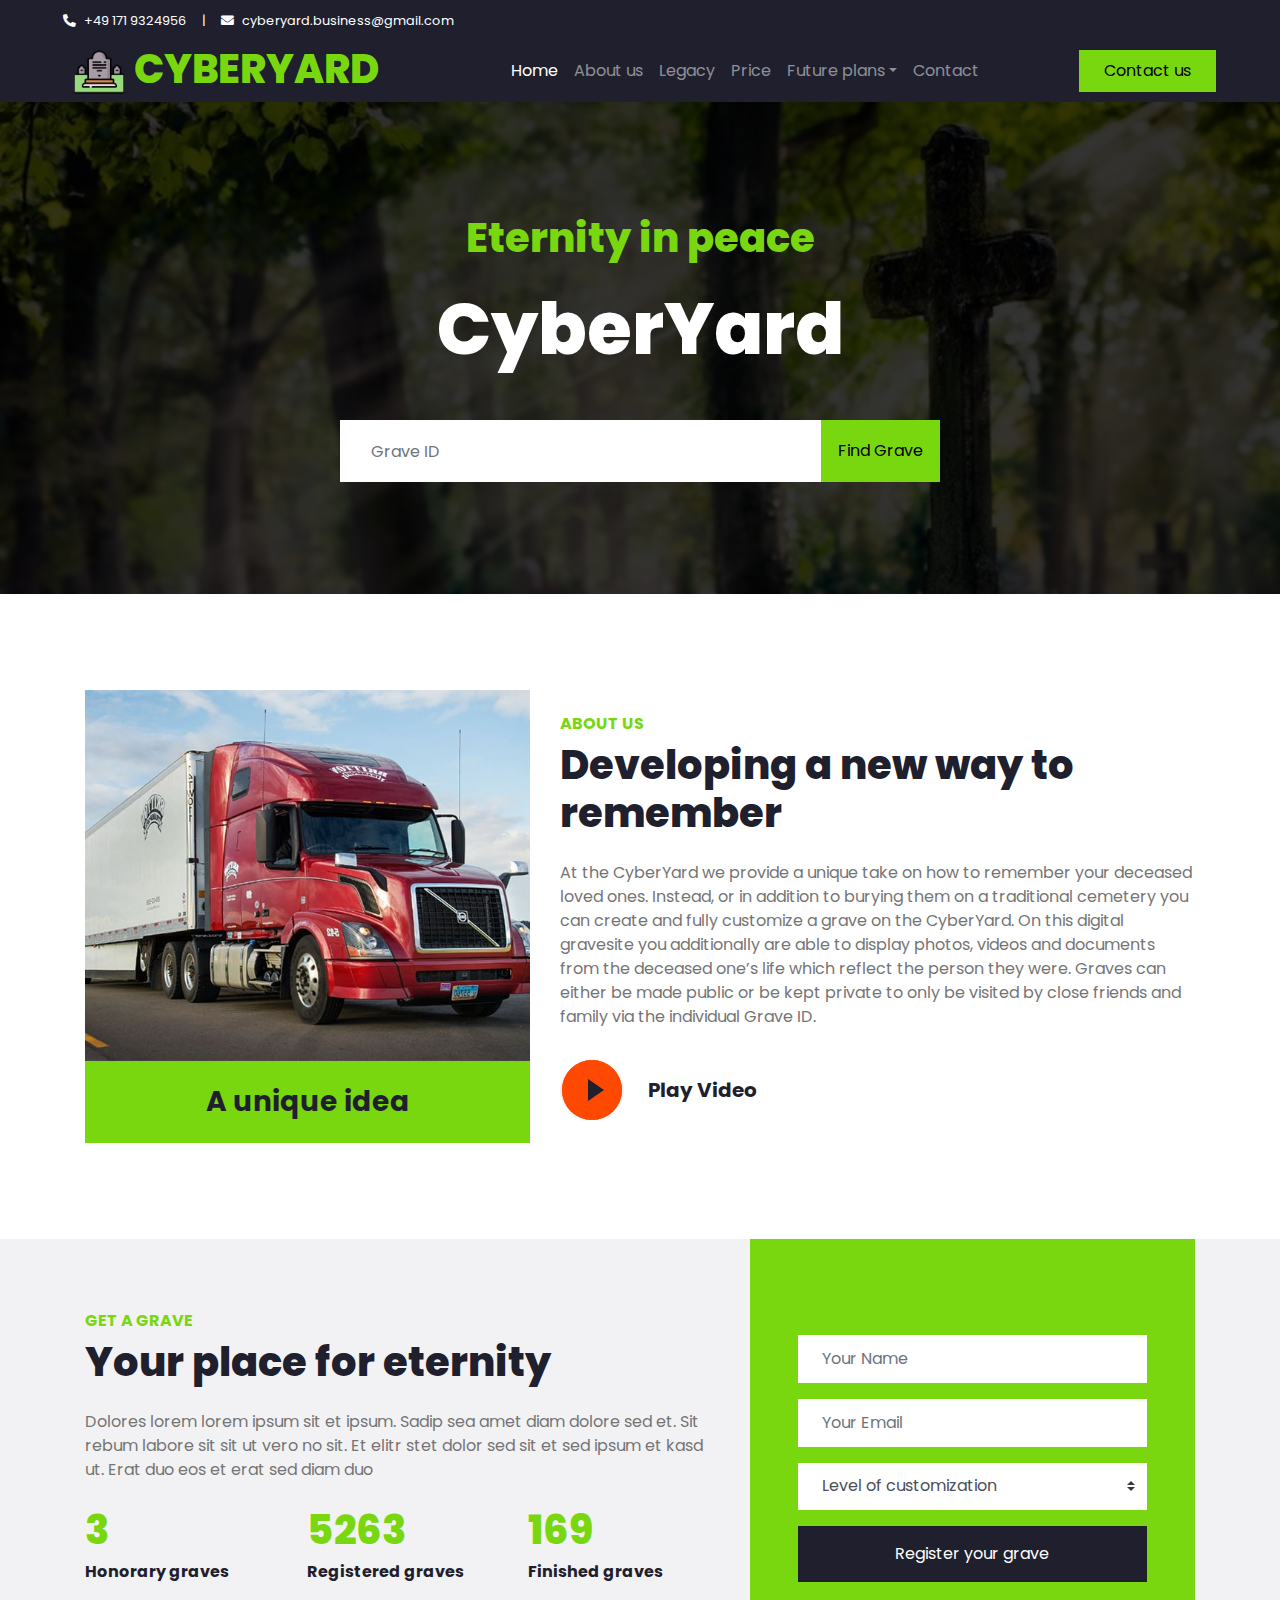
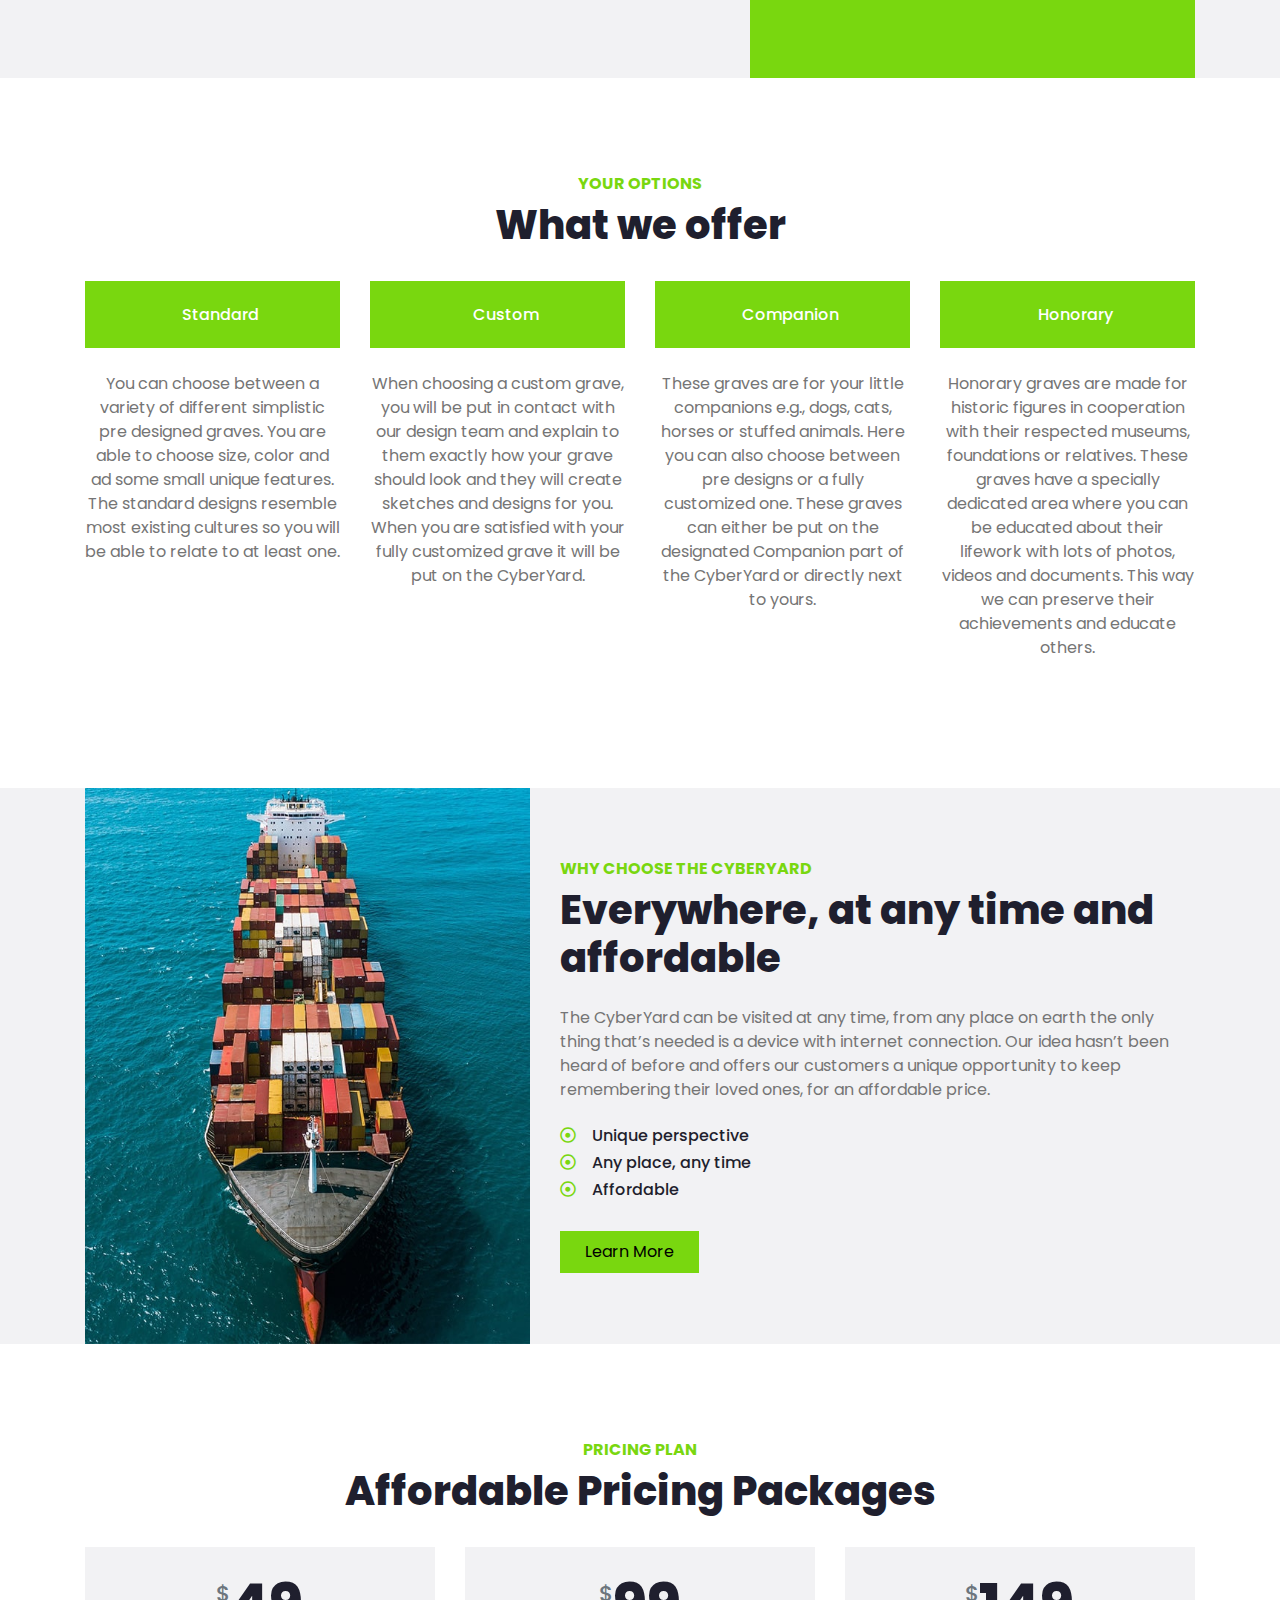
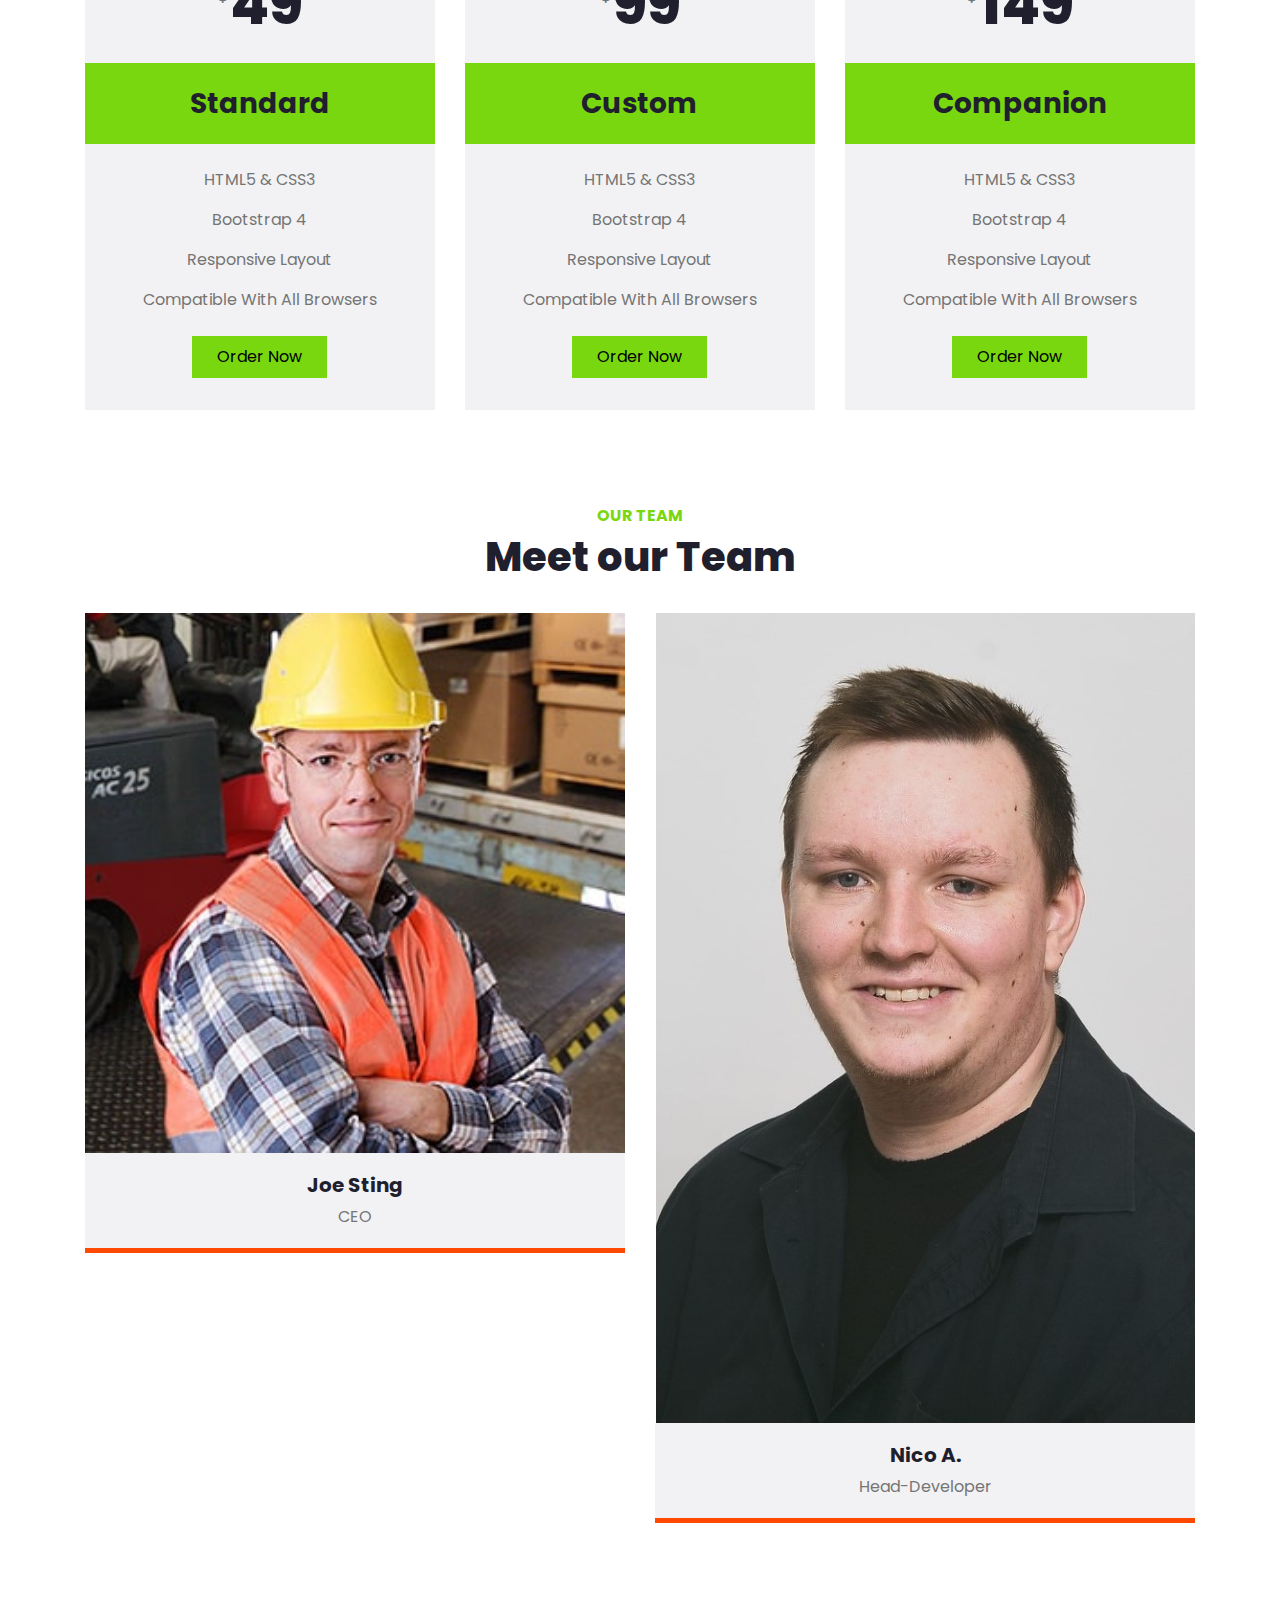
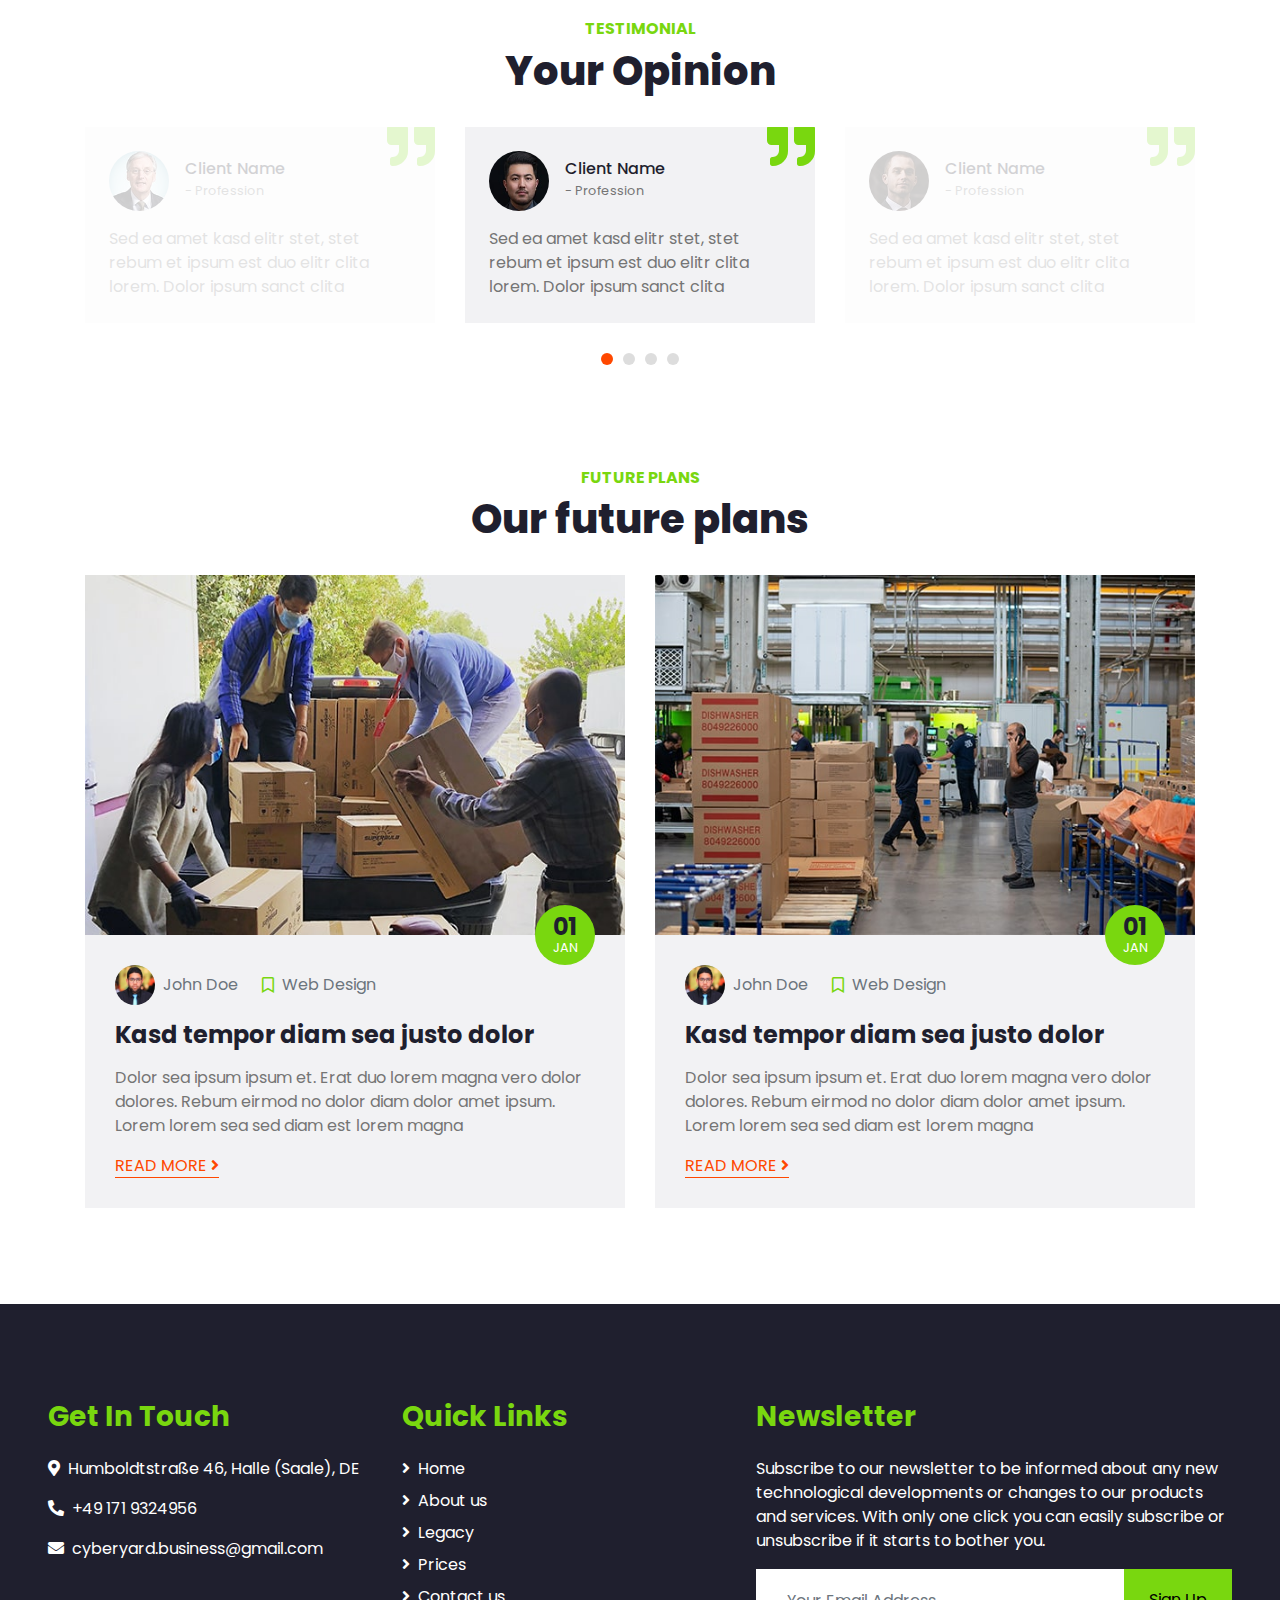
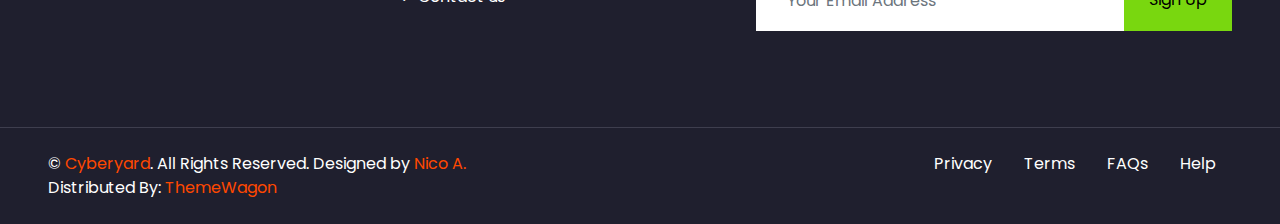
==== commit c155e5c3: "Add files via upload" ====
--- a/index.html
+++ b/index.html
@@ -44,7 +44,7 @@
 
     <!-- Navbar Start -->
     <div class="container-fluid p-0">
-        <nav class="navbar navbar-expand-lg bg-light navbar-light py-3 py-lg-0 px-lg-5">
+        <nav class="navbar navbar-expand-lg bg-dark navbar-dark py-3 py-lg-0 px-lg-5">
             <a href="index.html" class="navbar-brand ml-lg-3">
                 <h1 class="m-0 display-5 text-uppercase text-primary"><img src="img/cemetery.jpg" class="grave"></i>CyberYard</h1>
             </a>
@@ -517,7 +517,7 @@
             </div>
             <div class="col-lg-5 col-md-6 mb-5">
                 <h3 class="text-primary mb-4">Newsletter</h3>
-                <p>Rebum labore lorem dolores kasd est, et ipsum amet et at kasd, ipsum sea tempor magna tempor. Accu kasd sed ea duo ipsum. Dolor duo eirmod sea justo no lorem est diam</p>
+                <p>Subscribe to our newsletter to be informed about any new technological developments or changes to our products and services. With only one click you can easily subscribe or unsubscribe if it starts to bother you.</p>
                 <div class="w-100">
                     <div class="input-group">
                         <input type="text" class="form-control border-light" style="padding: 30px;" placeholder="Your Email Address">
--- a/css/style.css
+++ b/css/style.css
@@ -2364,9 +2364,9 @@
 }
 
 .btn-primary {
-  color: #fff;
-  background-color: #FF4800;
-  border-color: #FF4800;
+  color: rgb(0, 0, 0);
+  background-color: #79D70F;
+  border-color: #79D70F;
 }
 
 .btn-primary:hover {
@@ -6094,7 +6094,7 @@
 }
 
 .bg-primary {
-  background-color: #FF4800 !important;
+  background-color: #79D70F !important;
 }
 
 a.bg-primary:hover, a.bg-primary:focus,
@@ -9272,7 +9272,7 @@
 }
 
 .text-secondary {
-  color: #F2F2F4 !important;
+  color: #79D70F !important;
 }
 
 a.text-secondary:hover, a.text-secondary:focus {
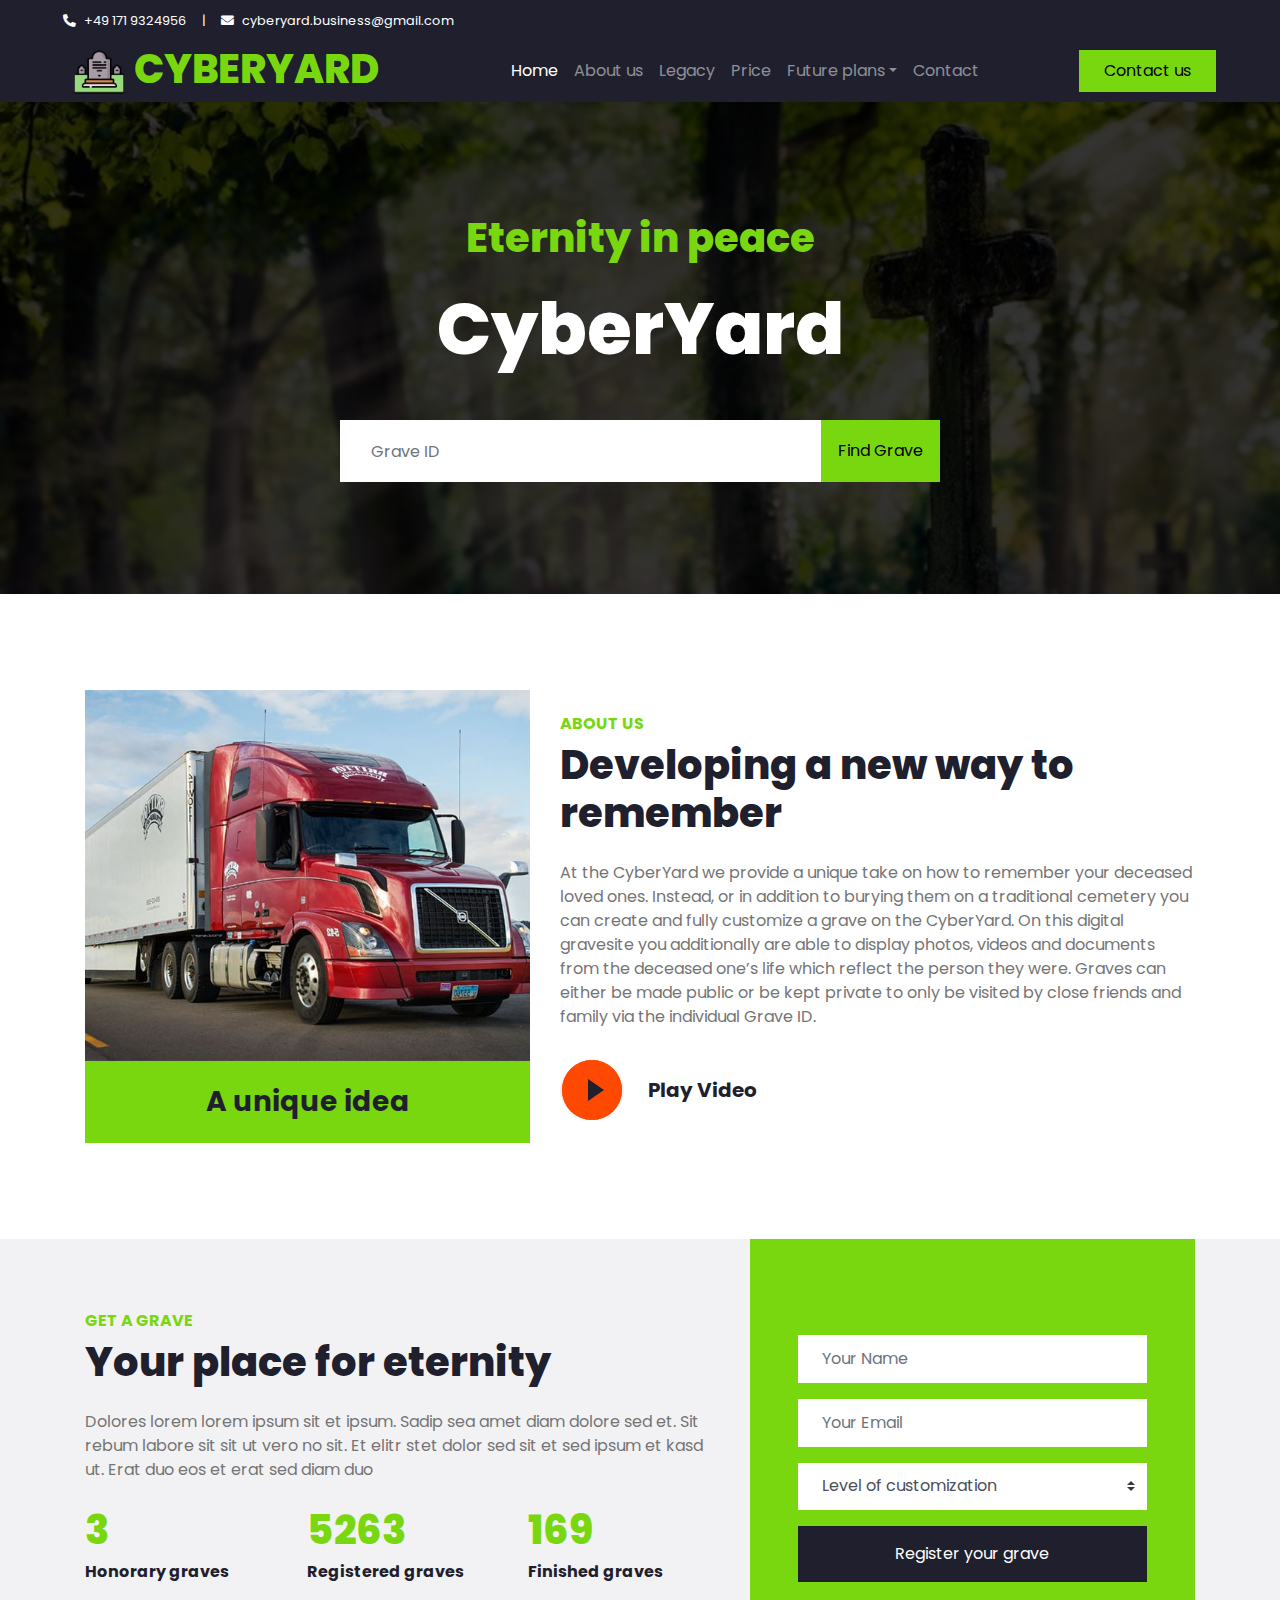
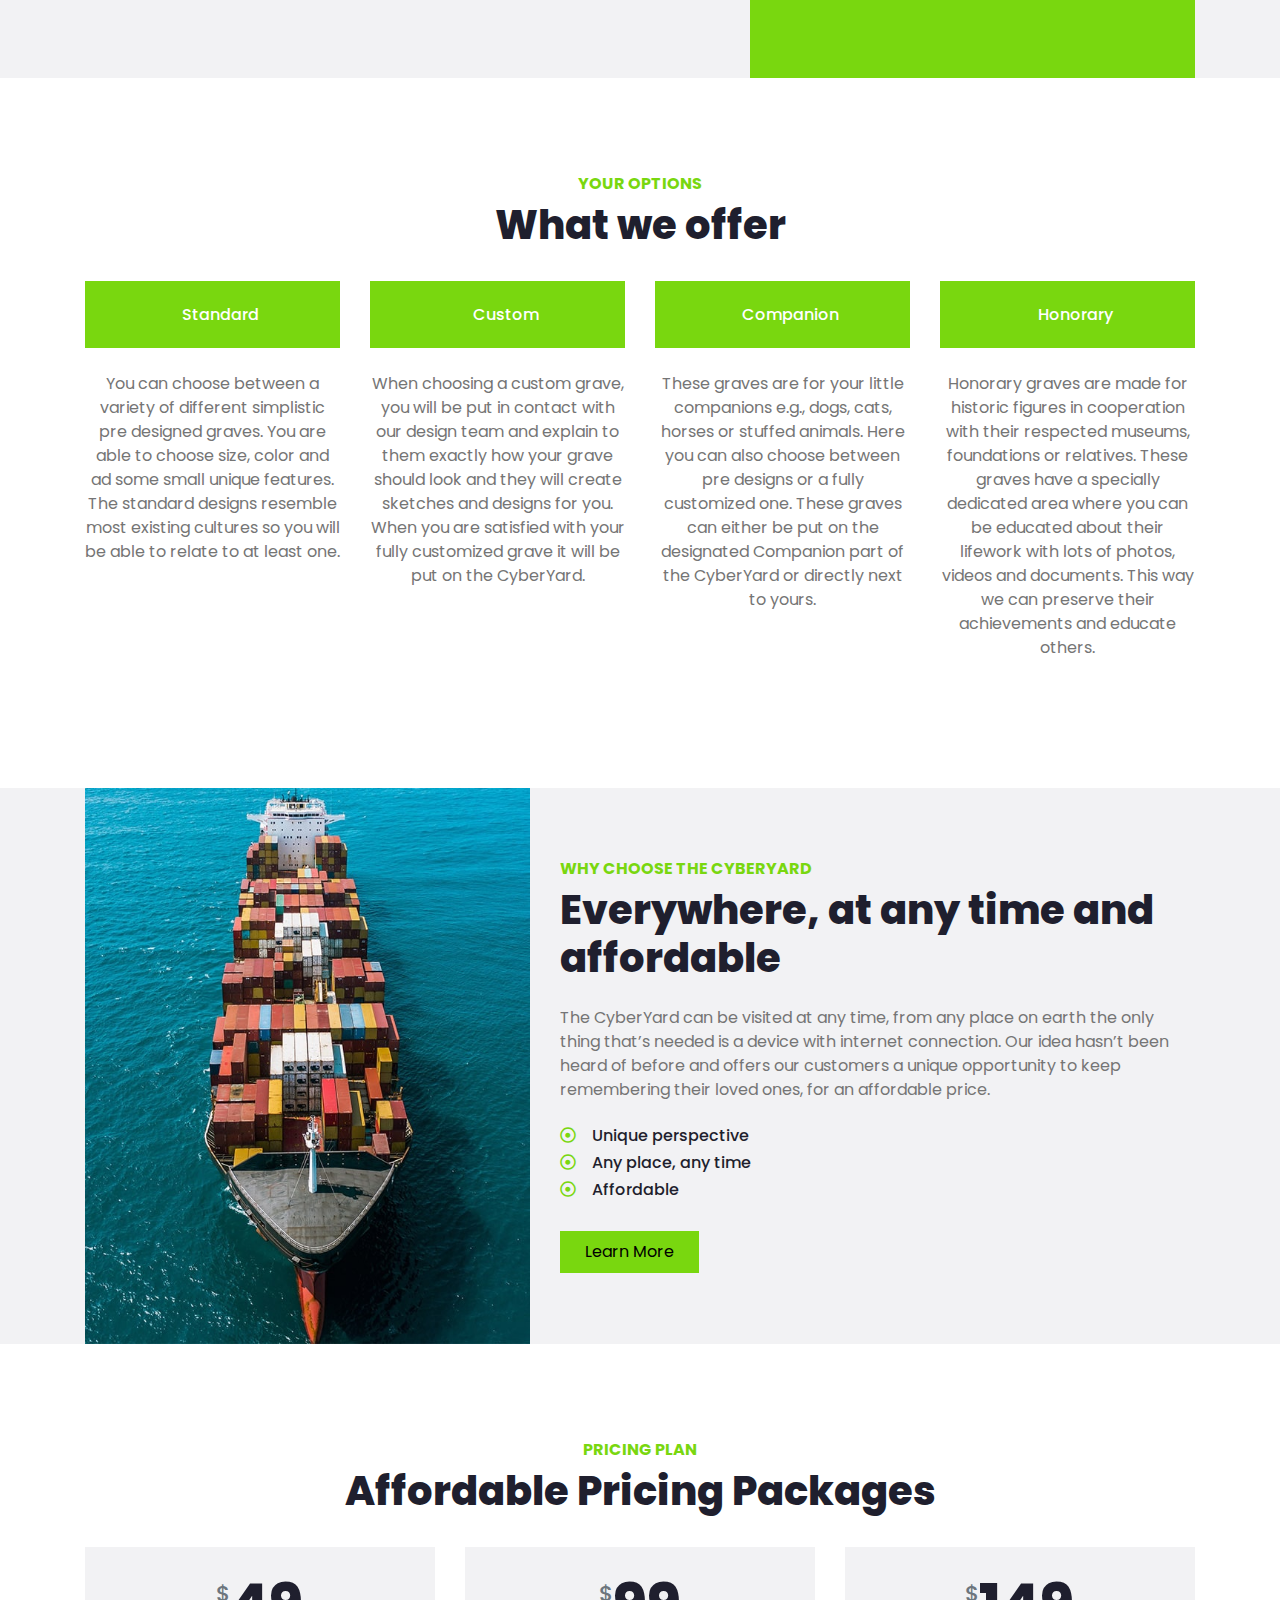
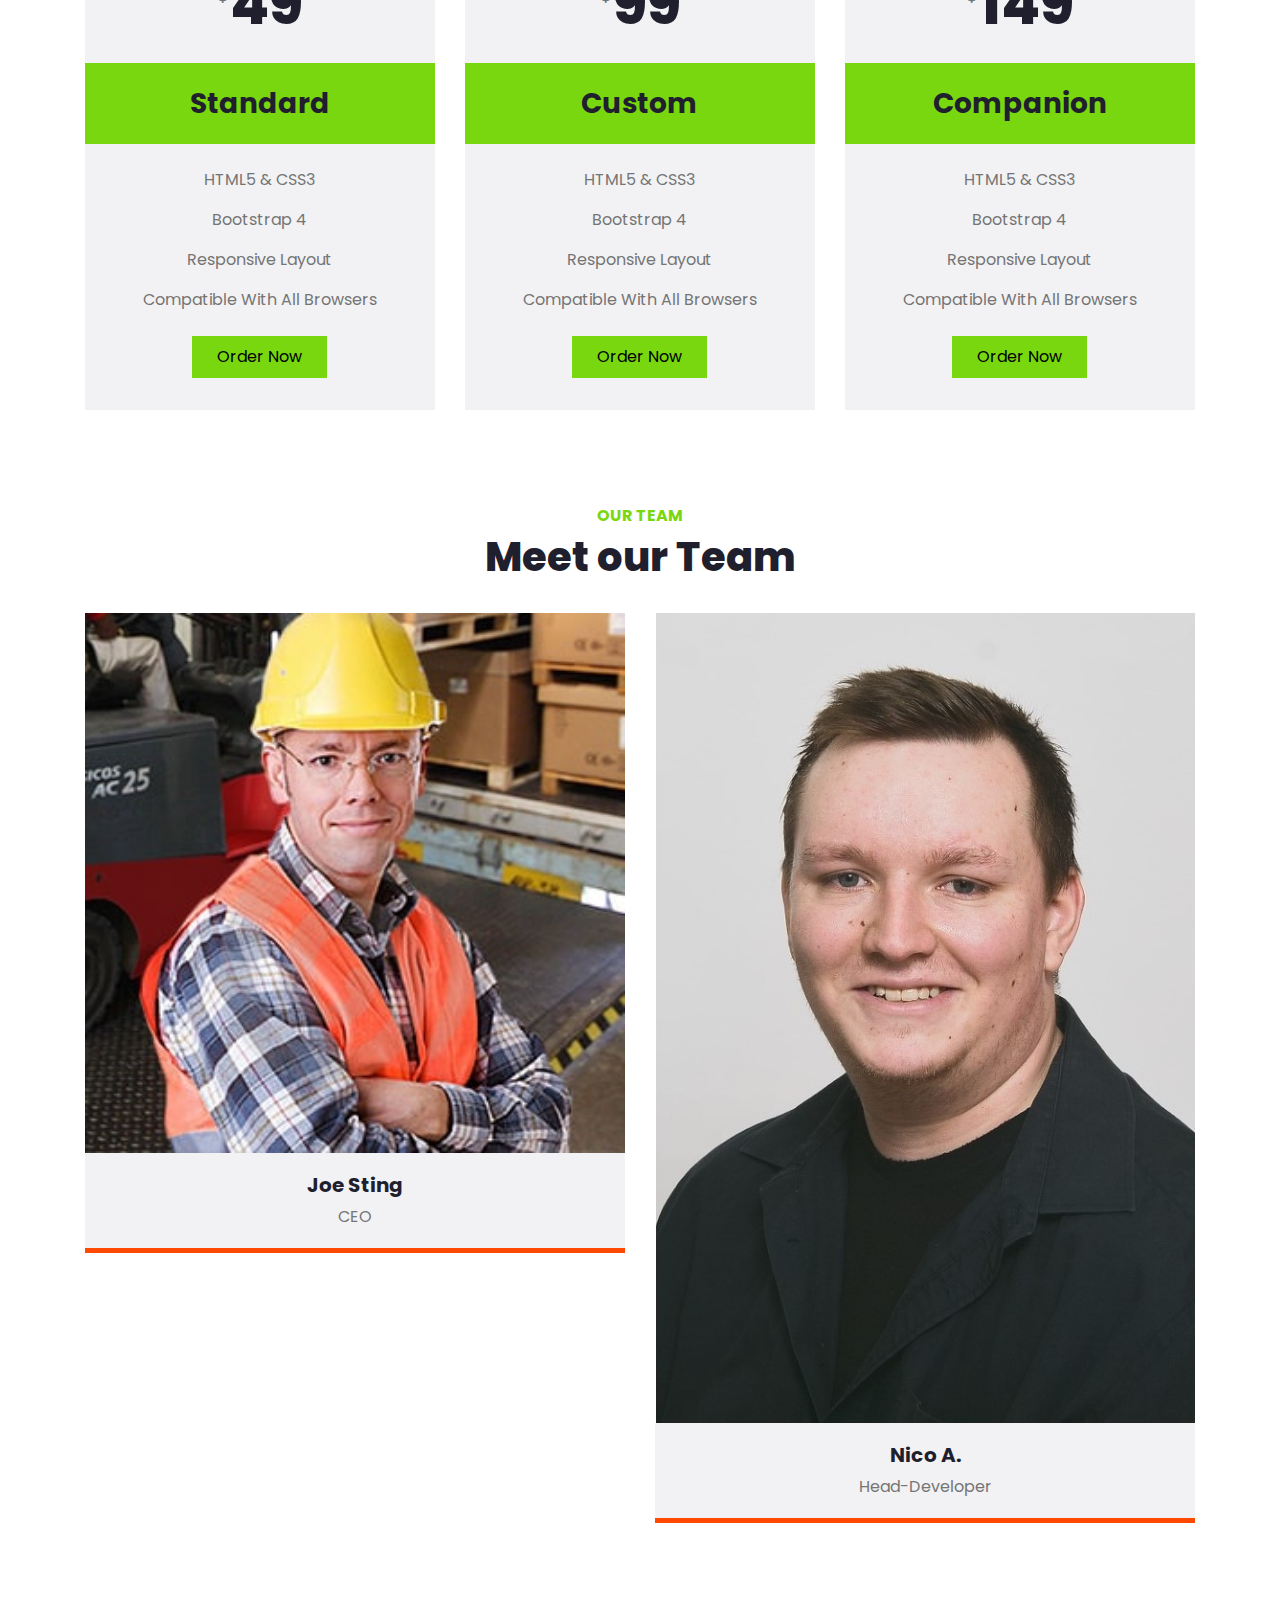
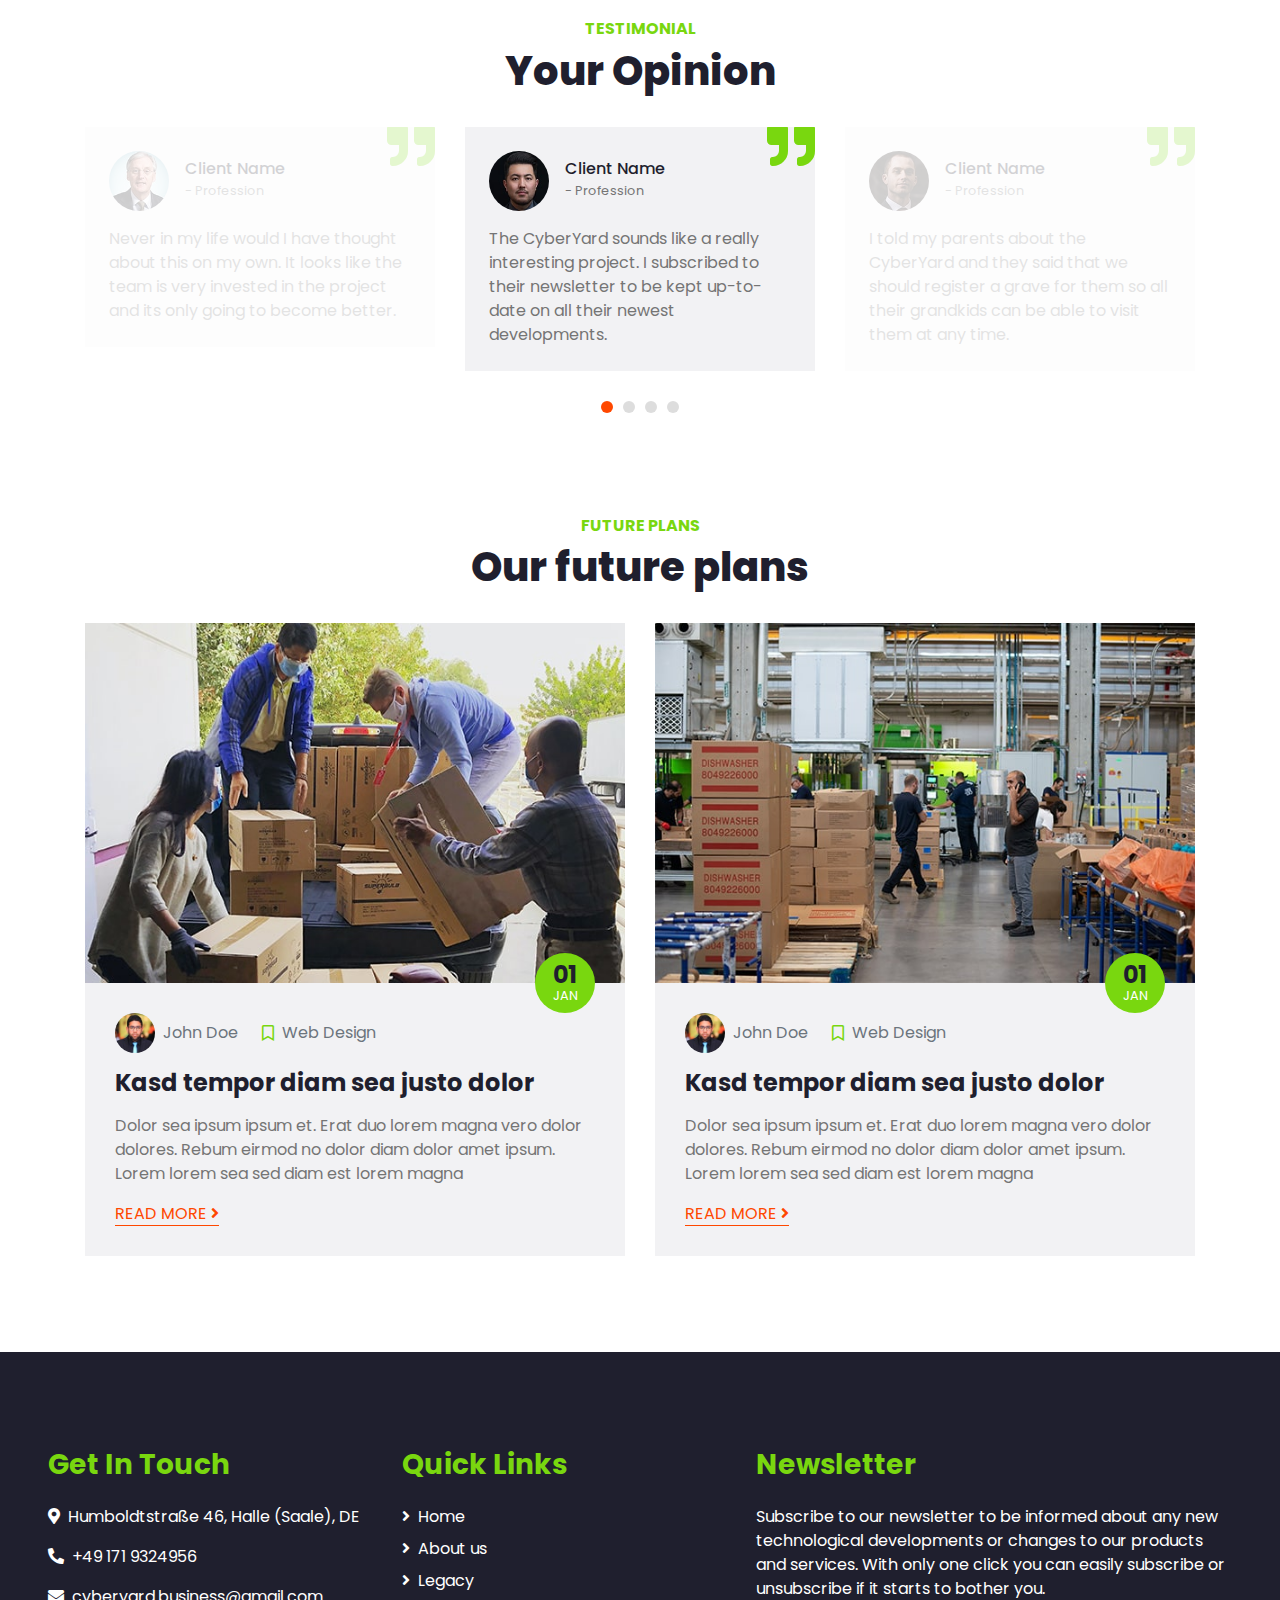
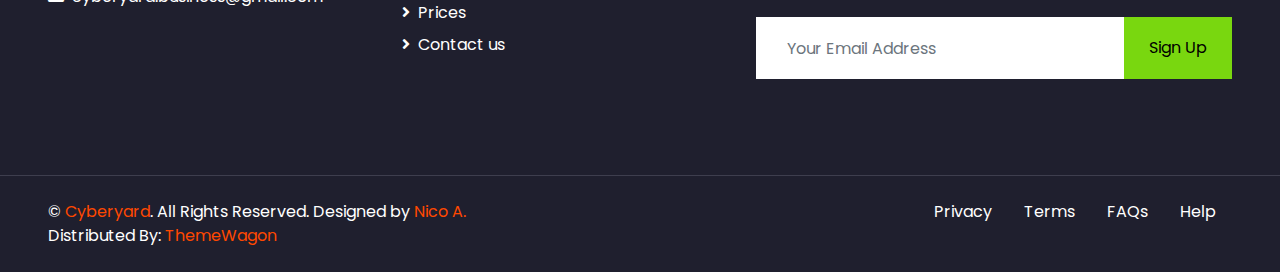
==== commit 076b83ab: "Add files via upload" ====
--- a/index.html
+++ b/index.html
@@ -387,7 +387,7 @@
                             <small>- Profession</small>
                         </div>
                     </div>
-                    <p class="m-0">Sed ea amet kasd elitr stet, stet rebum et ipsum est duo elitr clita lorem. Dolor ipsum sanct clita</p>
+                    <p class="m-0">The CyberYard sounds like a really interesting project. I subscribed to their newsletter to be kept up-to-date on all their newest developments.</p>
                 </div>
                 <div class="position-relative bg-secondary p-4">
                     <i class="fa fa-3x fa-quote-right text-primary position-absolute" style="top: -6px; right: 0;"></i>
@@ -398,7 +398,7 @@
                             <small>- Profession</small>
                         </div>
                     </div>
-                    <p class="m-0">Sed ea amet kasd elitr stet, stet rebum et ipsum est duo elitr clita lorem. Dolor ipsum sanct clita</p>
+                    <p class="m-0">I told my parents about the CyberYard and they said that we should register a grave for them so all their grandkids can be able to visit them at any time.</p>
                 </div>
                 <div class="position-relative bg-secondary p-4">
                     <i class="fa fa-3x fa-quote-right text-primary position-absolute" style="top: -6px; right: 0;"></i>
@@ -409,7 +409,7 @@
                             <small>- Profession</small>
                         </div>
                     </div>
-                    <p class="m-0">Sed ea amet kasd elitr stet, stet rebum et ipsum est duo elitr clita lorem. Dolor ipsum sanct clita</p>
+                    <p class="m-0">This is a very unique and unheard-of idea. When this comes out for VR its going to be a hit.</p>
                 </div>
                 <div class="position-relative bg-secondary p-4">
                     <i class="fa fa-3x fa-quote-right text-primary position-absolute" style="top: -6px; right: 0;"></i>
@@ -420,7 +420,7 @@
                             <small>- Profession</small>
                         </div>
                     </div>
-                    <p class="m-0">Sed ea amet kasd elitr stet, stet rebum et ipsum est duo elitr clita lorem. Dolor ipsum sanct clita</p>
+                    <p class="m-0">Never in my life would I have thought about this on my own. It looks like the team is very invested in the project and its only going to become better.</p>
                 </div>
             </div>
         </div>
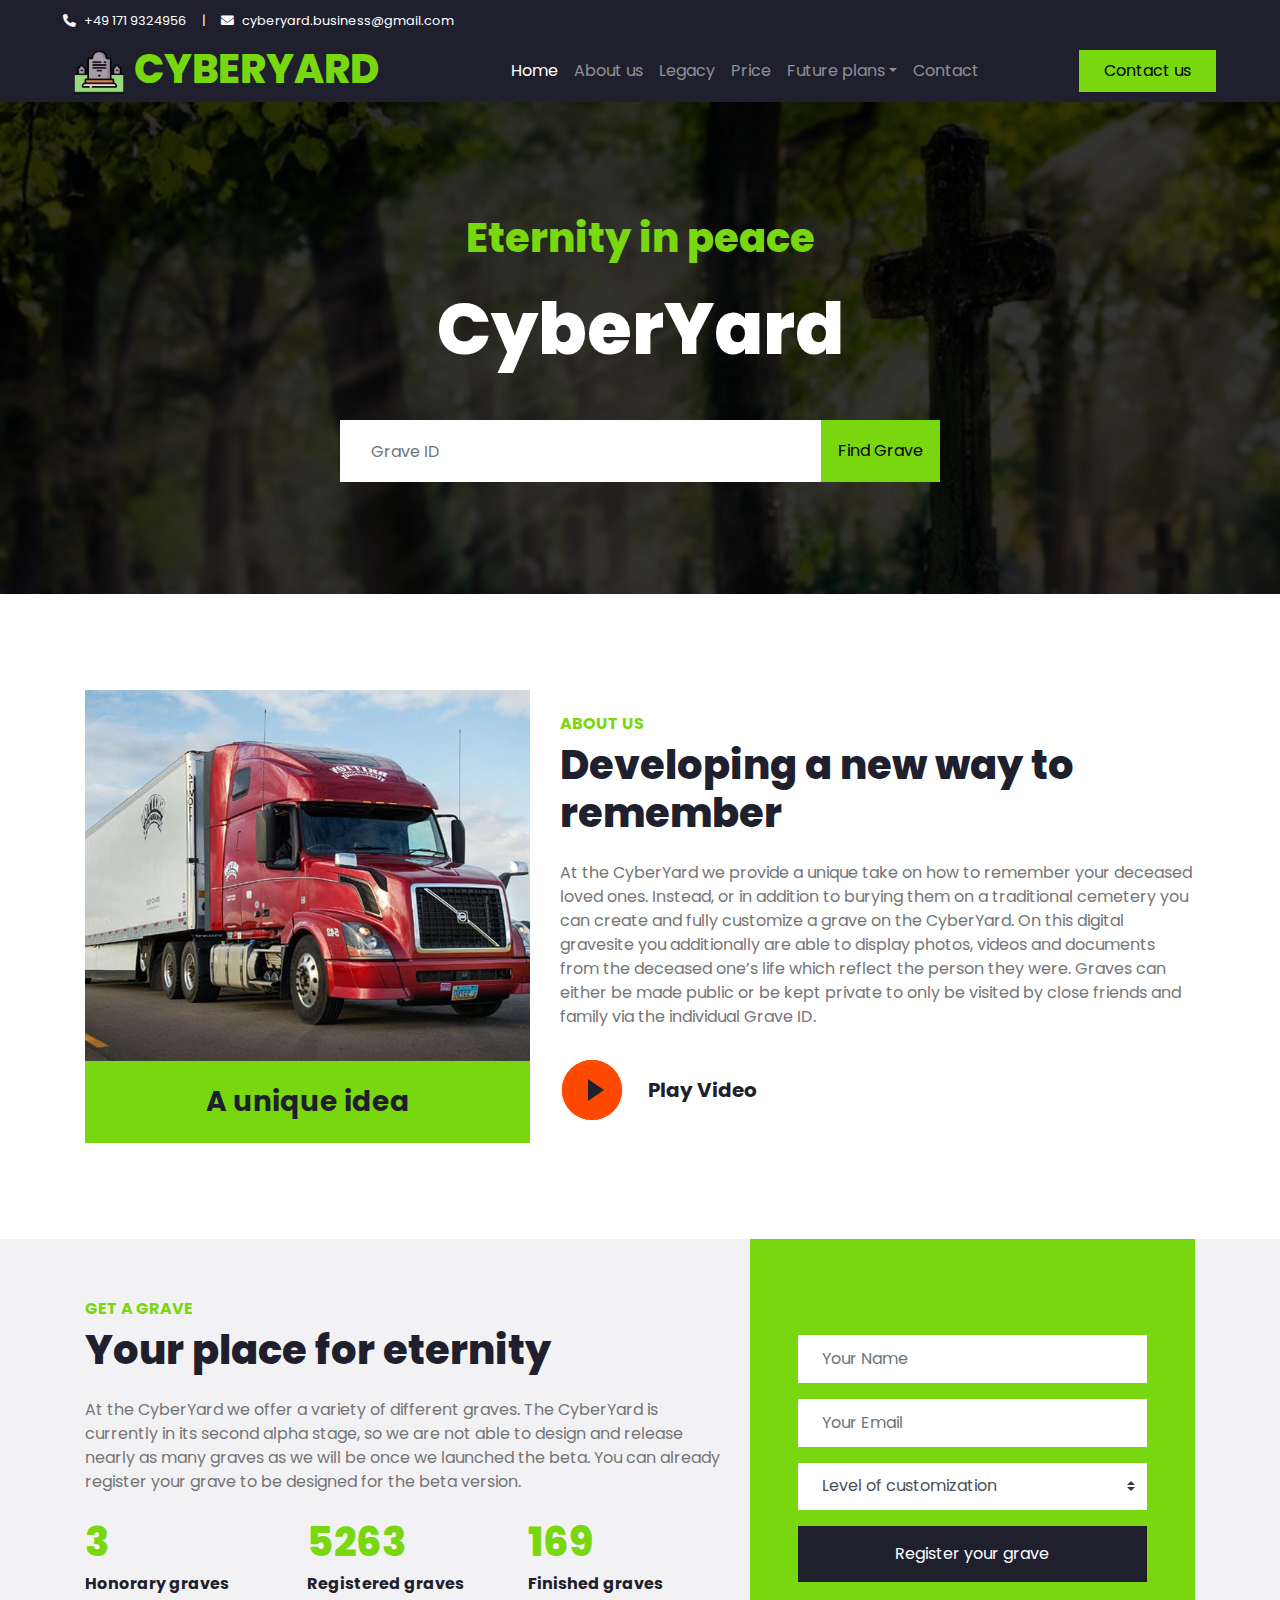
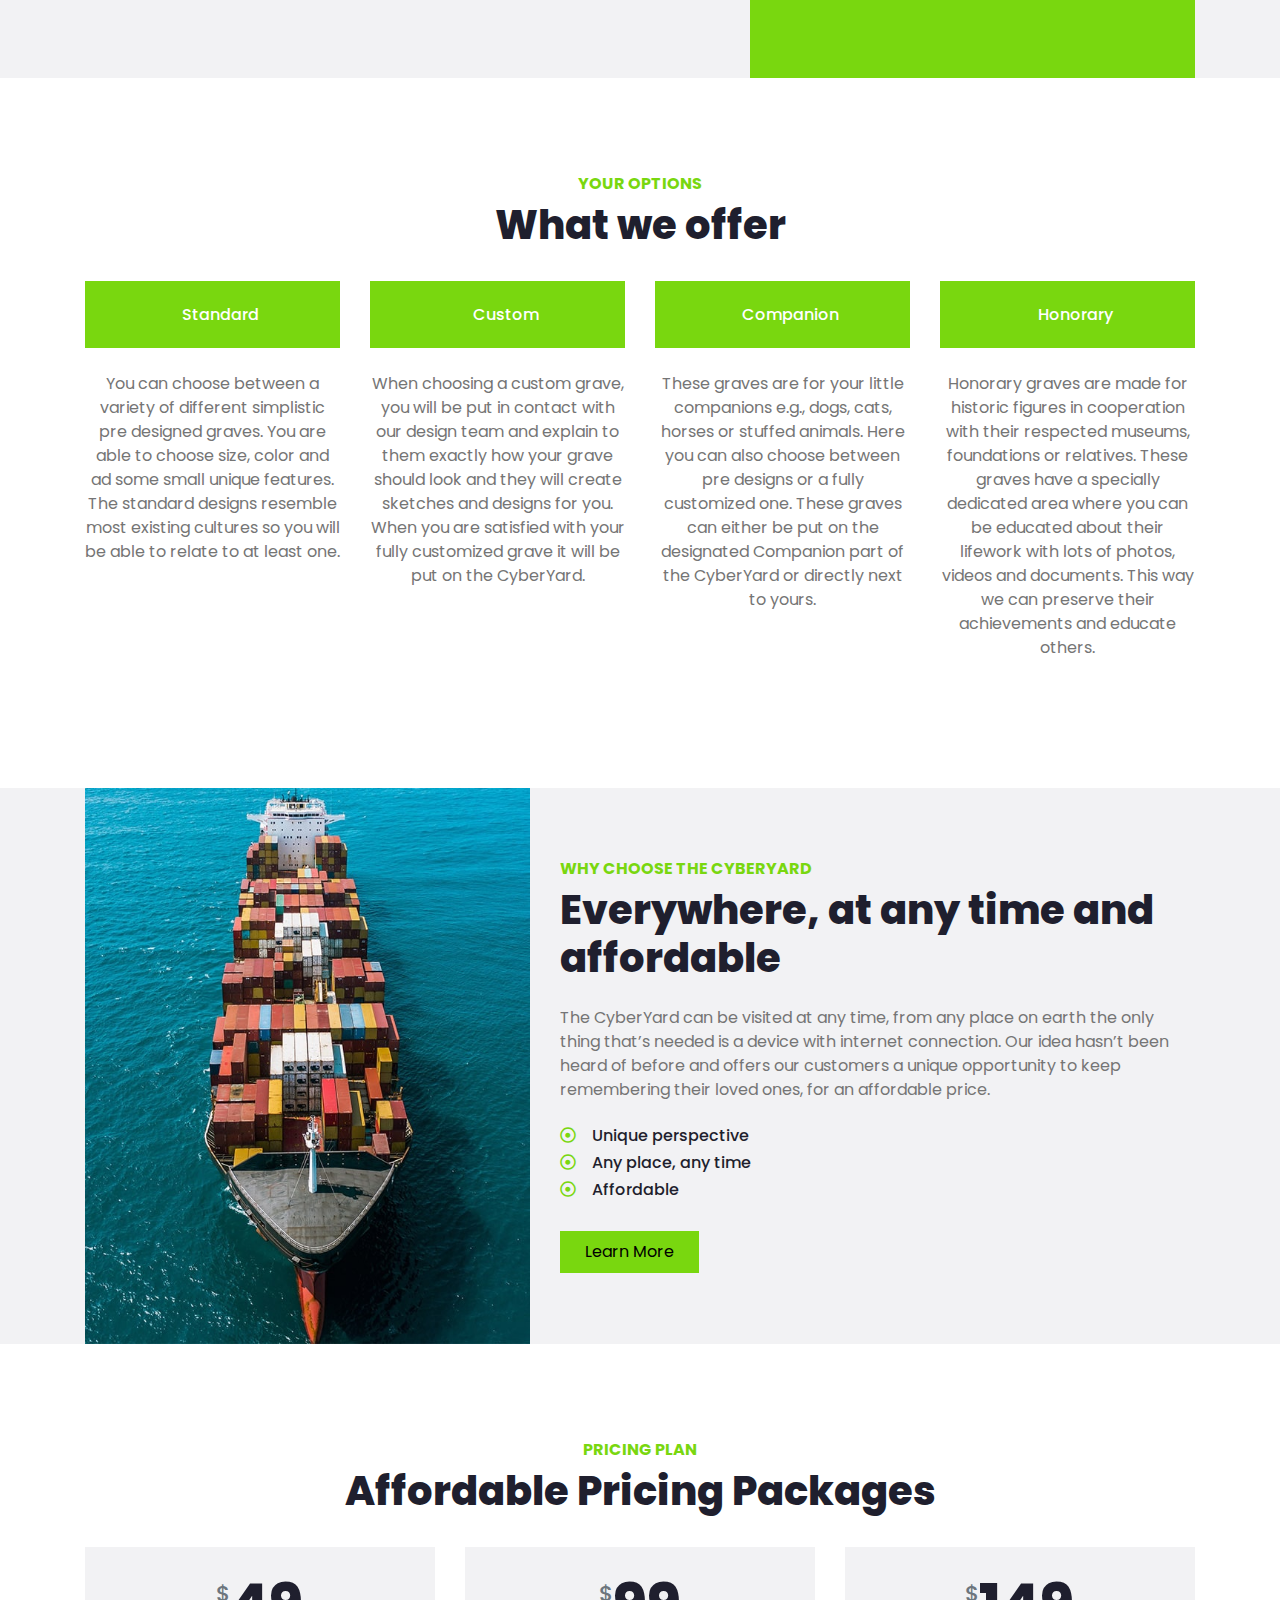
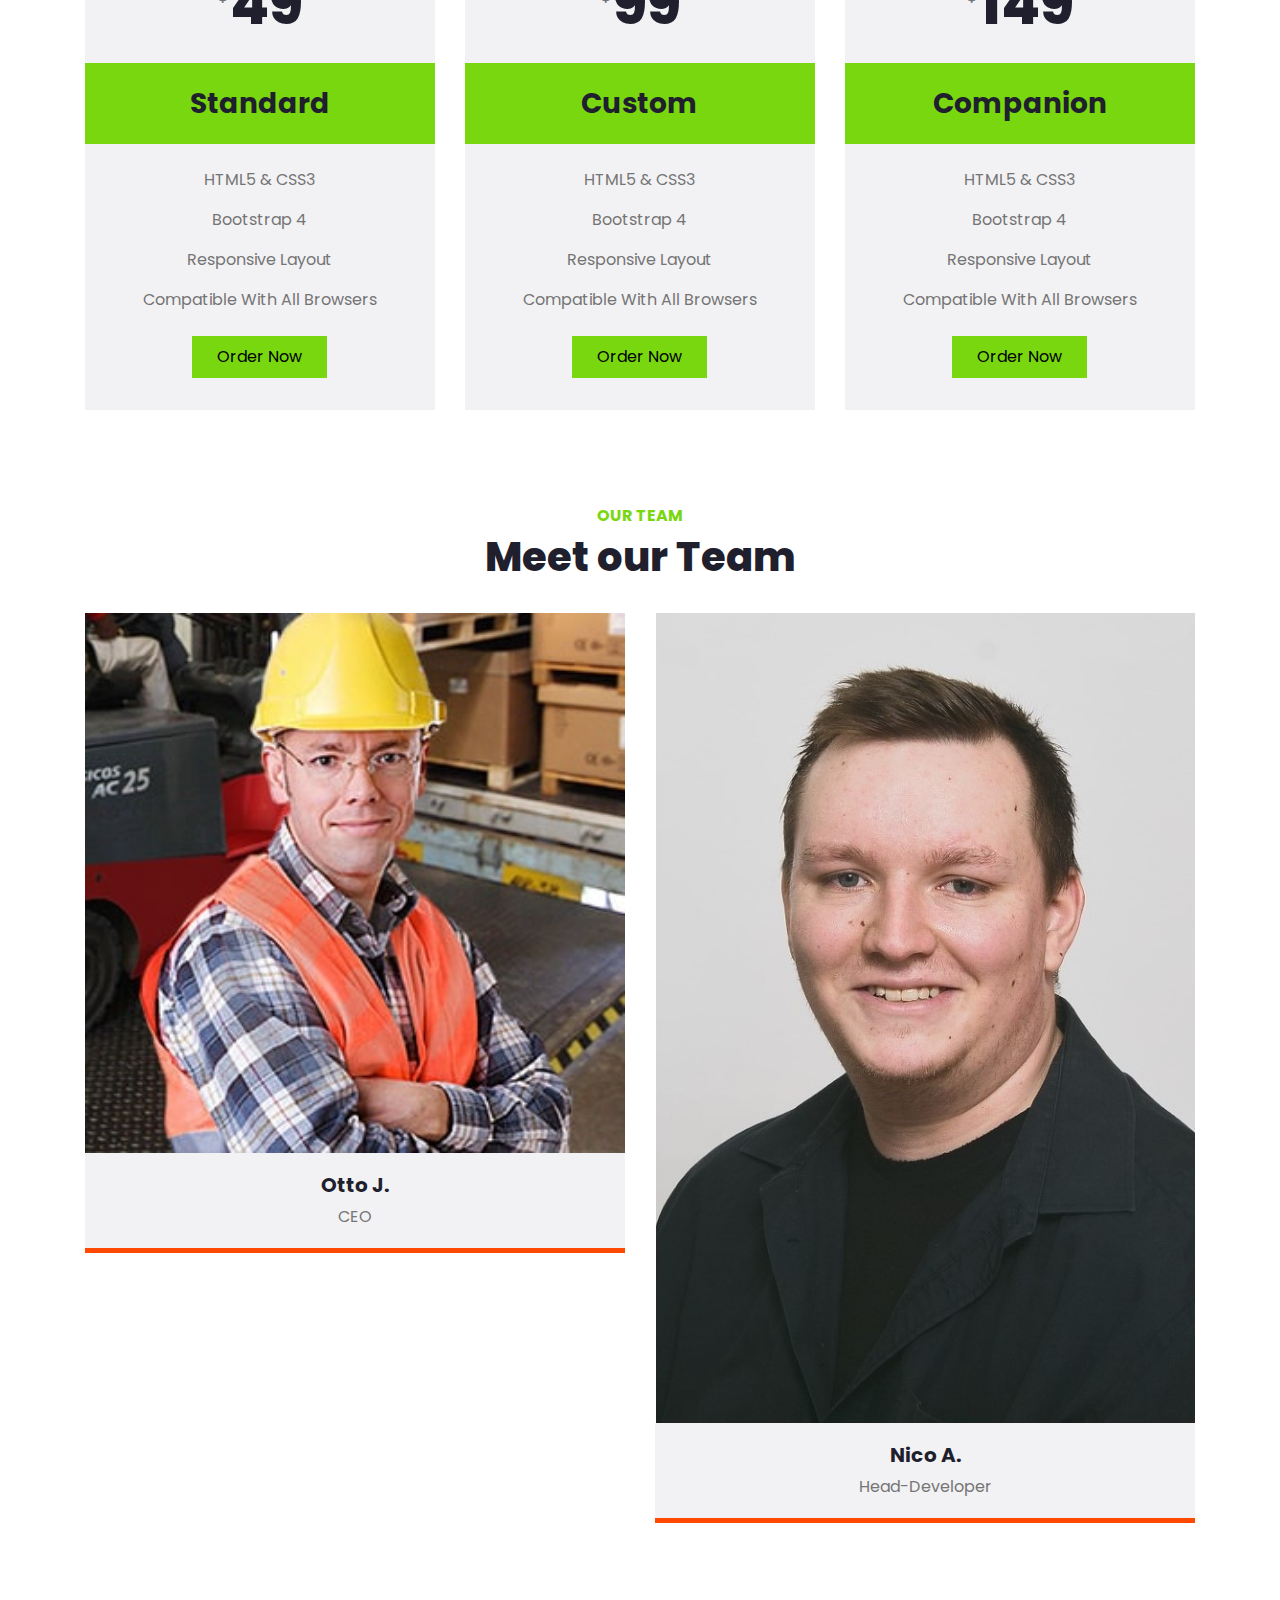
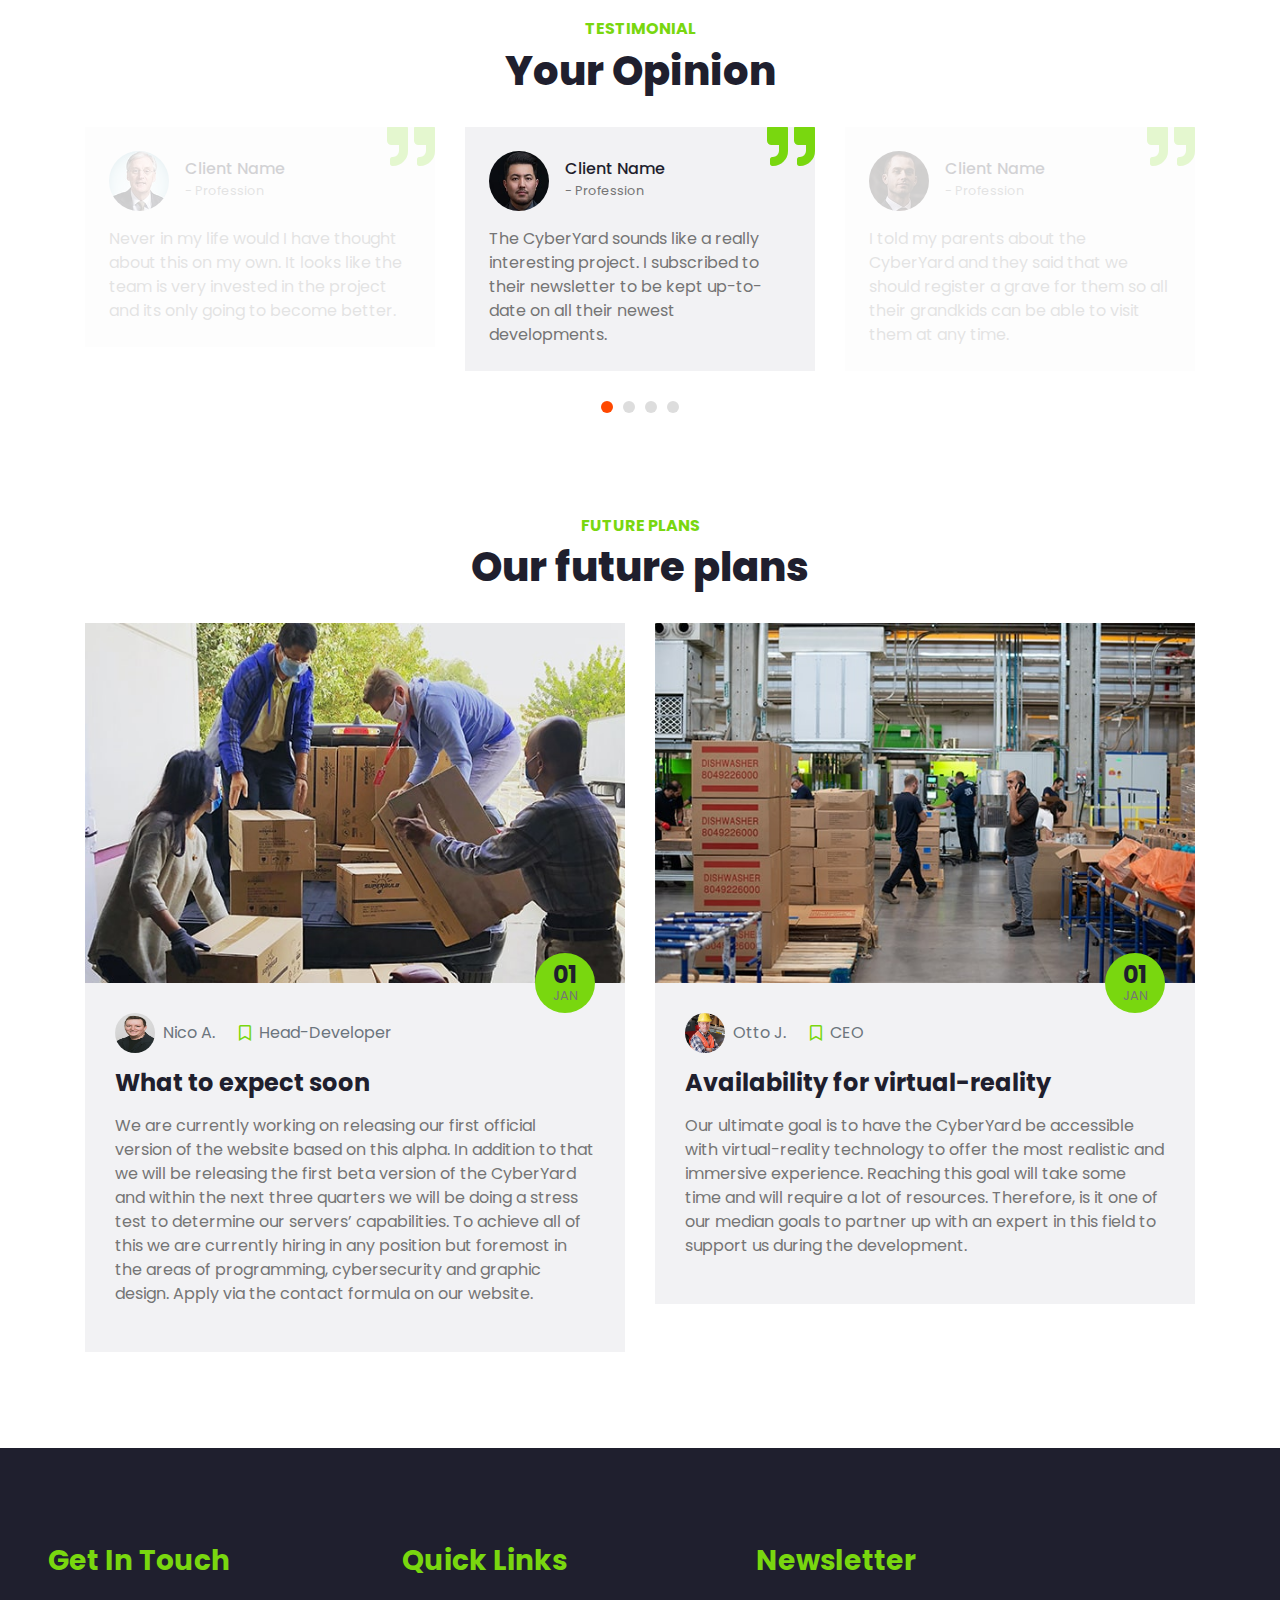
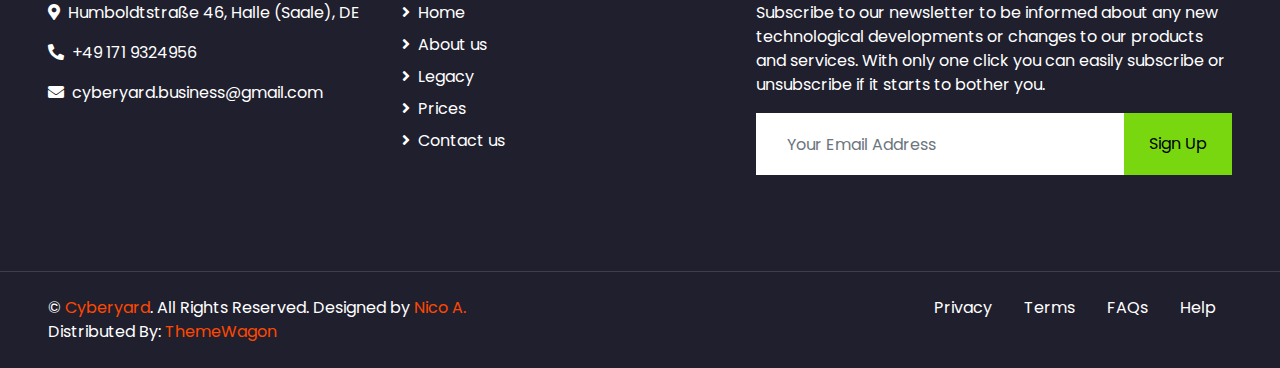
==== commit 1d24c1db: "Add files via upload" ====
--- a/index.html
+++ b/index.html
@@ -142,7 +142,8 @@
                 <div class="col-lg-7 py-5 py-lg-0">
                     <h6 class="text-primary text-uppercase font-weight-bold">Get A Grave</h6>
                     <h1 class="mb-4">Your place for eternity</h1>
-                    <p class="mb-4">Dolores lorem lorem ipsum sit et ipsum. Sadip sea amet diam dolore sed et. Sit rebum labore sit sit ut vero no sit. Et elitr stet dolor sed sit et sed ipsum et kasd ut. Erat duo eos et erat sed diam duo</p>
+                    <p class="mb-4">At the CyberYard we offer a variety of different graves. The CyberYard is currently in its second alpha stage, so we are not able to design and release nearly as many graves as we will be once we launched the beta. You can already register your grave to be designed for the beta version. 
+                    </p>
                     <div class="row">
                         <div class="col-sm-4">
                             <h1 class="text-primary mb-2" data-toggle="counter-up">3</h1>
@@ -341,7 +342,7 @@
                         <img class="card-img-top" src="img/team-2.jpg" alt="">
                         <div class="card-body text-center p-0">
                             <div class="team-text d-flex flex-column justify-content-center bg-secondary">
-                                <h5 class="font-weight-bold">Joe Sting</h5>
+                                <h5 class="font-weight-bold">Otto J.</h5>
                                 <span>CEO</span>
                             </div>
                             <div class="team-social d-flex align-items-center justify-content-center bg-primary">
@@ -442,23 +443,23 @@
                         <div class="position-absolute bg-primary d-flex flex-column align-items-center justify-content-center rounded-circle"
                             style="width: 60px; height: 60px; bottom: -30px; right: 30px;">
                             <h4 class="font-weight-bold mb-n1">01</h4>
-                            <small class="text-white text-uppercase">Jan</small>
+                            <small class="text-black text-uppercase">Jan</small>
                         </div>
                     </div>
                     <div class="bg-secondary" style="padding: 30px;">
                         <div class="d-flex mb-3">
                             <div class="d-flex align-items-center">
-                                <img class="rounded-circle" style="width: 40px; height: 40px;" src="img/user.jpg" alt="">
-                                <a class="text-muted ml-2" href="">John Doe</a>
+                                <img class="rounded-circle" style="width: 40px; height: 40px;" src="img/team-4.jpg" alt="">
+                                <a class="text-muted ml-2" href="">Nico A.</a>
                             </div>
                             <div class="d-flex align-items-center ml-4">
                                 <i class="far fa-bookmark text-primary"></i>
-                                <a class="text-muted ml-2" href="">Web Design</a>
-                            </div>
-                        </div>
-                        <h4 class="font-weight-bold mb-3">Kasd tempor diam sea justo dolor</h4>
-                        <p>Dolor sea ipsum ipsum et. Erat duo lorem magna vero dolor dolores. Rebum eirmod no dolor diam dolor amet ipsum. Lorem lorem sea sed diam est lorem magna</p>
-                        <a class="border-bottom border-primary text-uppercase text-decoration-none" href="">Read More <i class="fa fa-angle-right"></i></a>
+                                <a class="text-muted ml-2" href="">Head-Developer</a>
+                            </div>
+                        </div>
+                        <h4 class="font-weight-bold mb-3">What to expect soon</h4>
+                        <p>We are currently working on releasing our first official version of the website based on this alpha. In addition to that we will be releasing the first beta version of the CyberYard and within the next three quarters we will be doing a stress test to determine our servers’ capabilities. To achieve all of this we are currently hiring in any position but foremost in the areas of programming, cybersecurity and graphic design. Apply via the contact formula on our website.</p>
+                        <a class="border-bottom border-primary text-uppercase text-decoration-none" href=""><i class=""></i></a>
                     </div>
                 </div>
                 <div class="col-md-6 mb-5">
@@ -467,23 +468,23 @@
                         <div class="position-absolute bg-primary d-flex flex-column align-items-center justify-content-center rounded-circle"
                             style="width: 60px; height: 60px; bottom: -30px; right: 30px;">
                             <h4 class="font-weight-bold mb-n1">01</h4>
-                            <small class="text-white text-uppercase">Jan</small>
+                            <small class="text-black text-uppercase">Jan</small>
                         </div>
                     </div>
                     <div class="bg-secondary" style="padding: 30px;">
                         <div class="d-flex mb-3">
                             <div class="d-flex align-items-center">
-                                <img class="rounded-circle" style="width: 40px; height: 40px;" src="img/user.jpg" alt="">
-                                <a class="text-muted ml-2" href="">John Doe</a>
+                                <img class="rounded-circle" style="width: 40px; height: 40px;" src="img/team-2.jpg" alt="">
+                                <a class="text-muted ml-2" href="">Otto J.</a>
                             </div>
                             <div class="d-flex align-items-center ml-4">
                                 <i class="far fa-bookmark text-primary"></i>
-                                <a class="text-muted ml-2" href="">Web Design</a>
-                            </div>
-                        </div>
-                        <h4 class="font-weight-bold mb-3">Kasd tempor diam sea justo dolor</h4>
-                        <p>Dolor sea ipsum ipsum et. Erat duo lorem magna vero dolor dolores. Rebum eirmod no dolor diam dolor amet ipsum. Lorem lorem sea sed diam est lorem magna</p>
-                        <a class="border-bottom border-primary text-uppercase text-decoration-none" href="">Read More <i class="fa fa-angle-right"></i></a>
+                                <a class="text-muted ml-2" href="">CEO</a>
+                            </div>
+                        </div>
+                        <h4 class="font-weight-bold mb-3">Availability for virtual-reality</h4>
+                        <p>Our ultimate goal is to have the CyberYard be accessible with virtual-reality technology to offer the most realistic and immersive experience. Reaching this goal will take some time and will require a lot of resources. Therefore, is it one of our median goals to partner up with an expert in this field to support us during the development.</p>
+                        <a class="border-bottom border-primary text-uppercase text-decoration-none" href=""><i class=""></i></a>
                     </div>
                 </div>
             </div>
